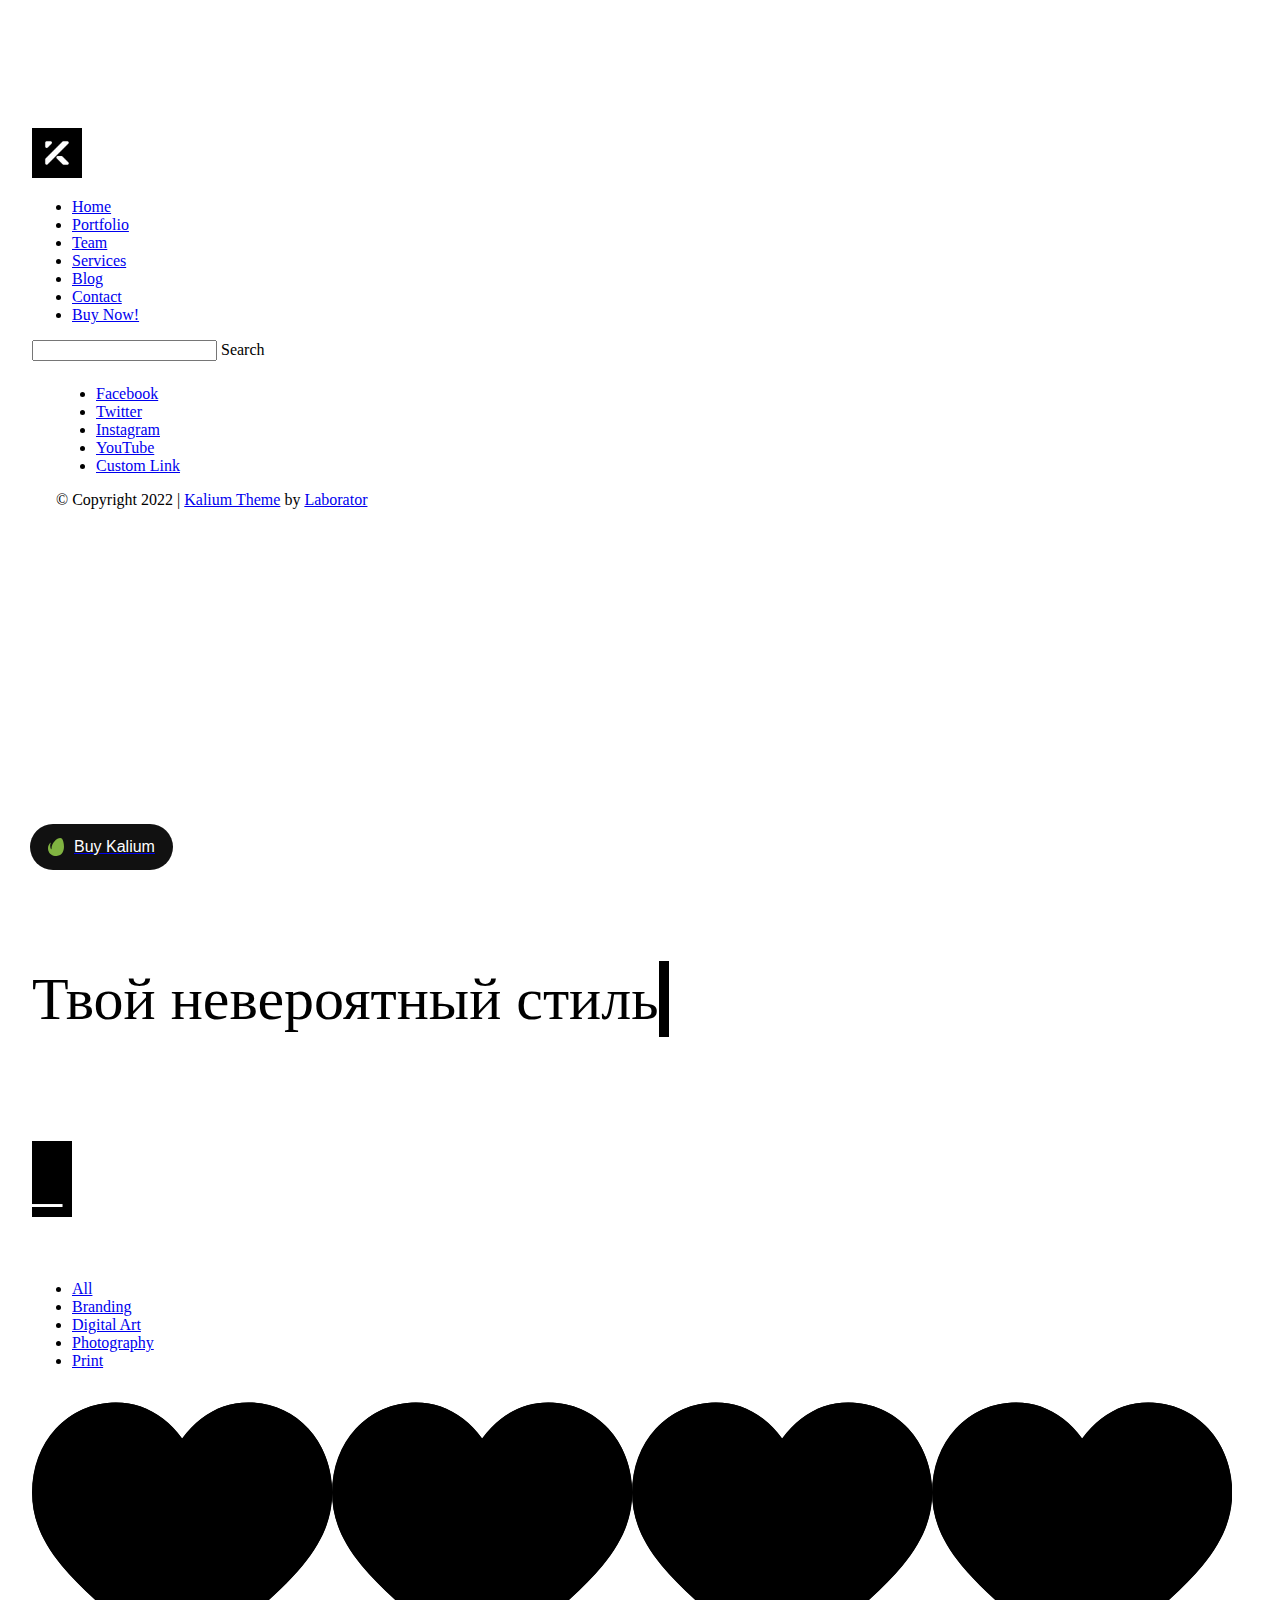
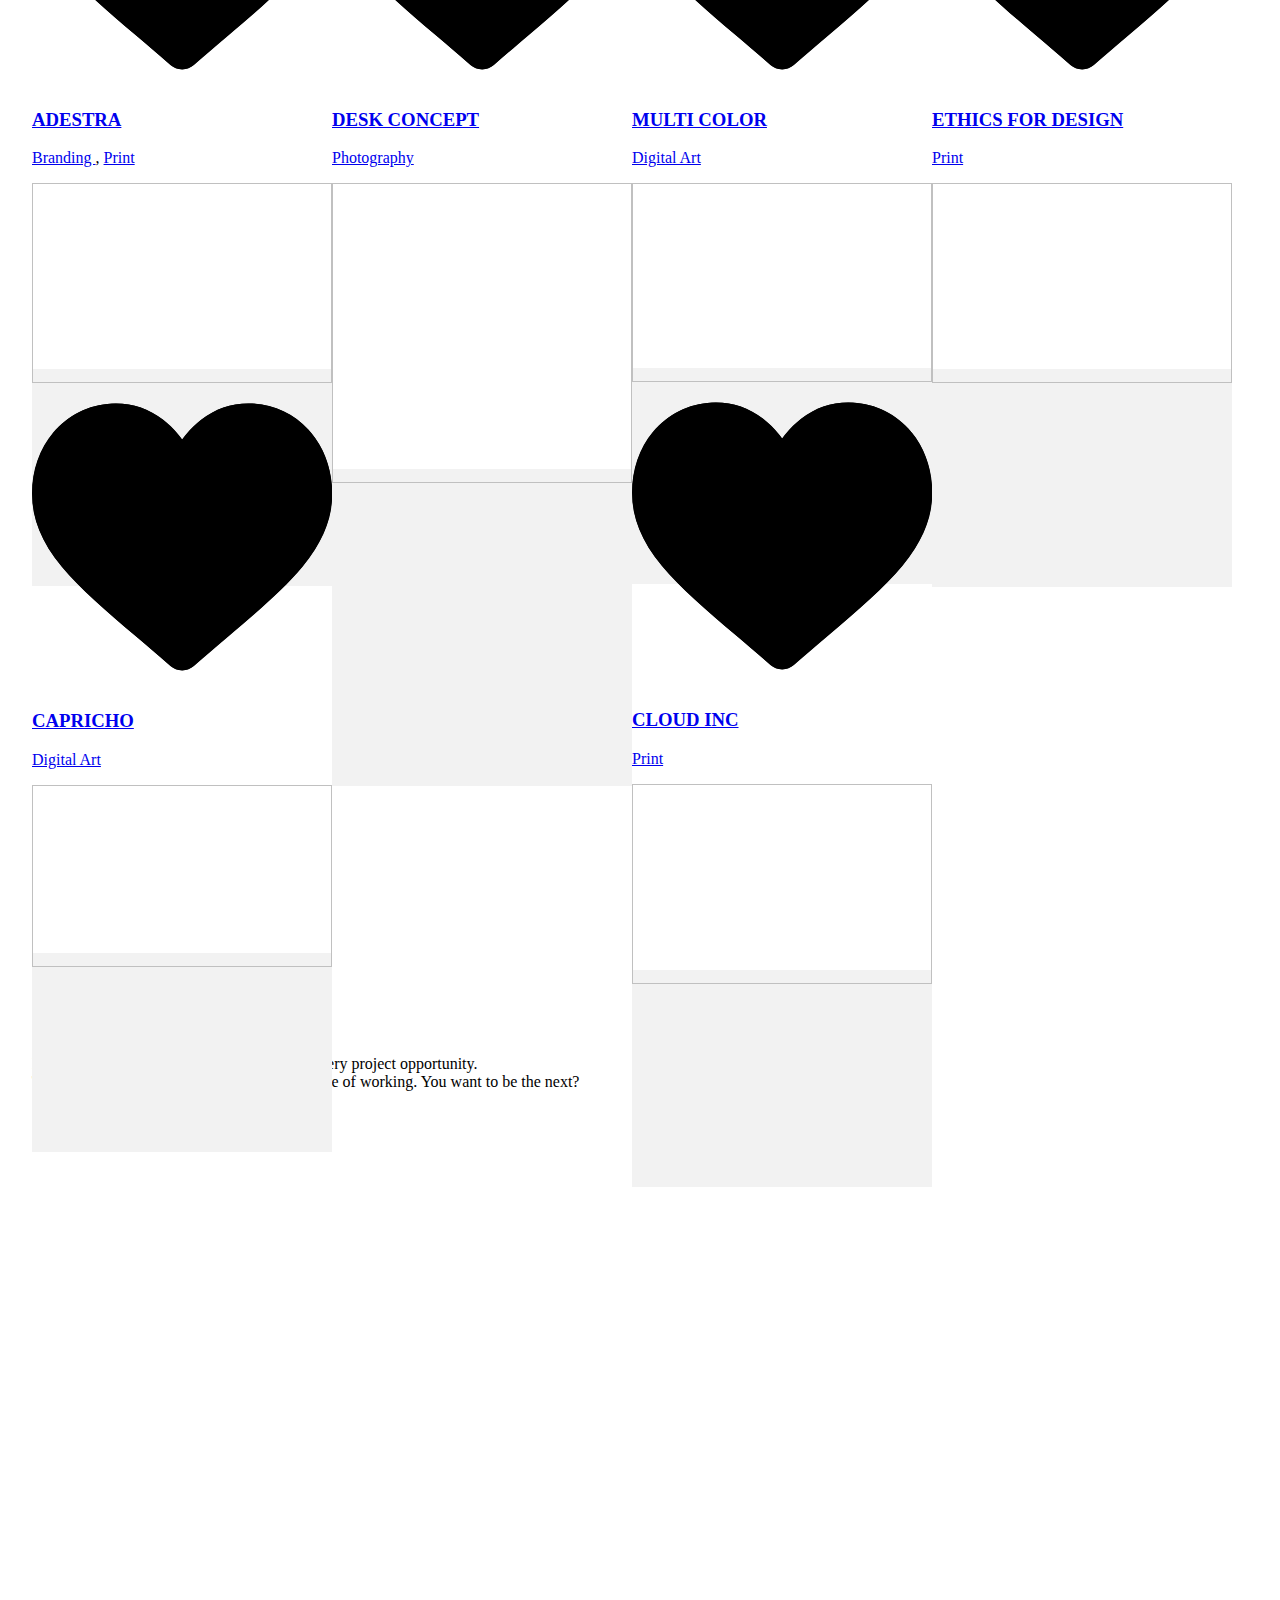
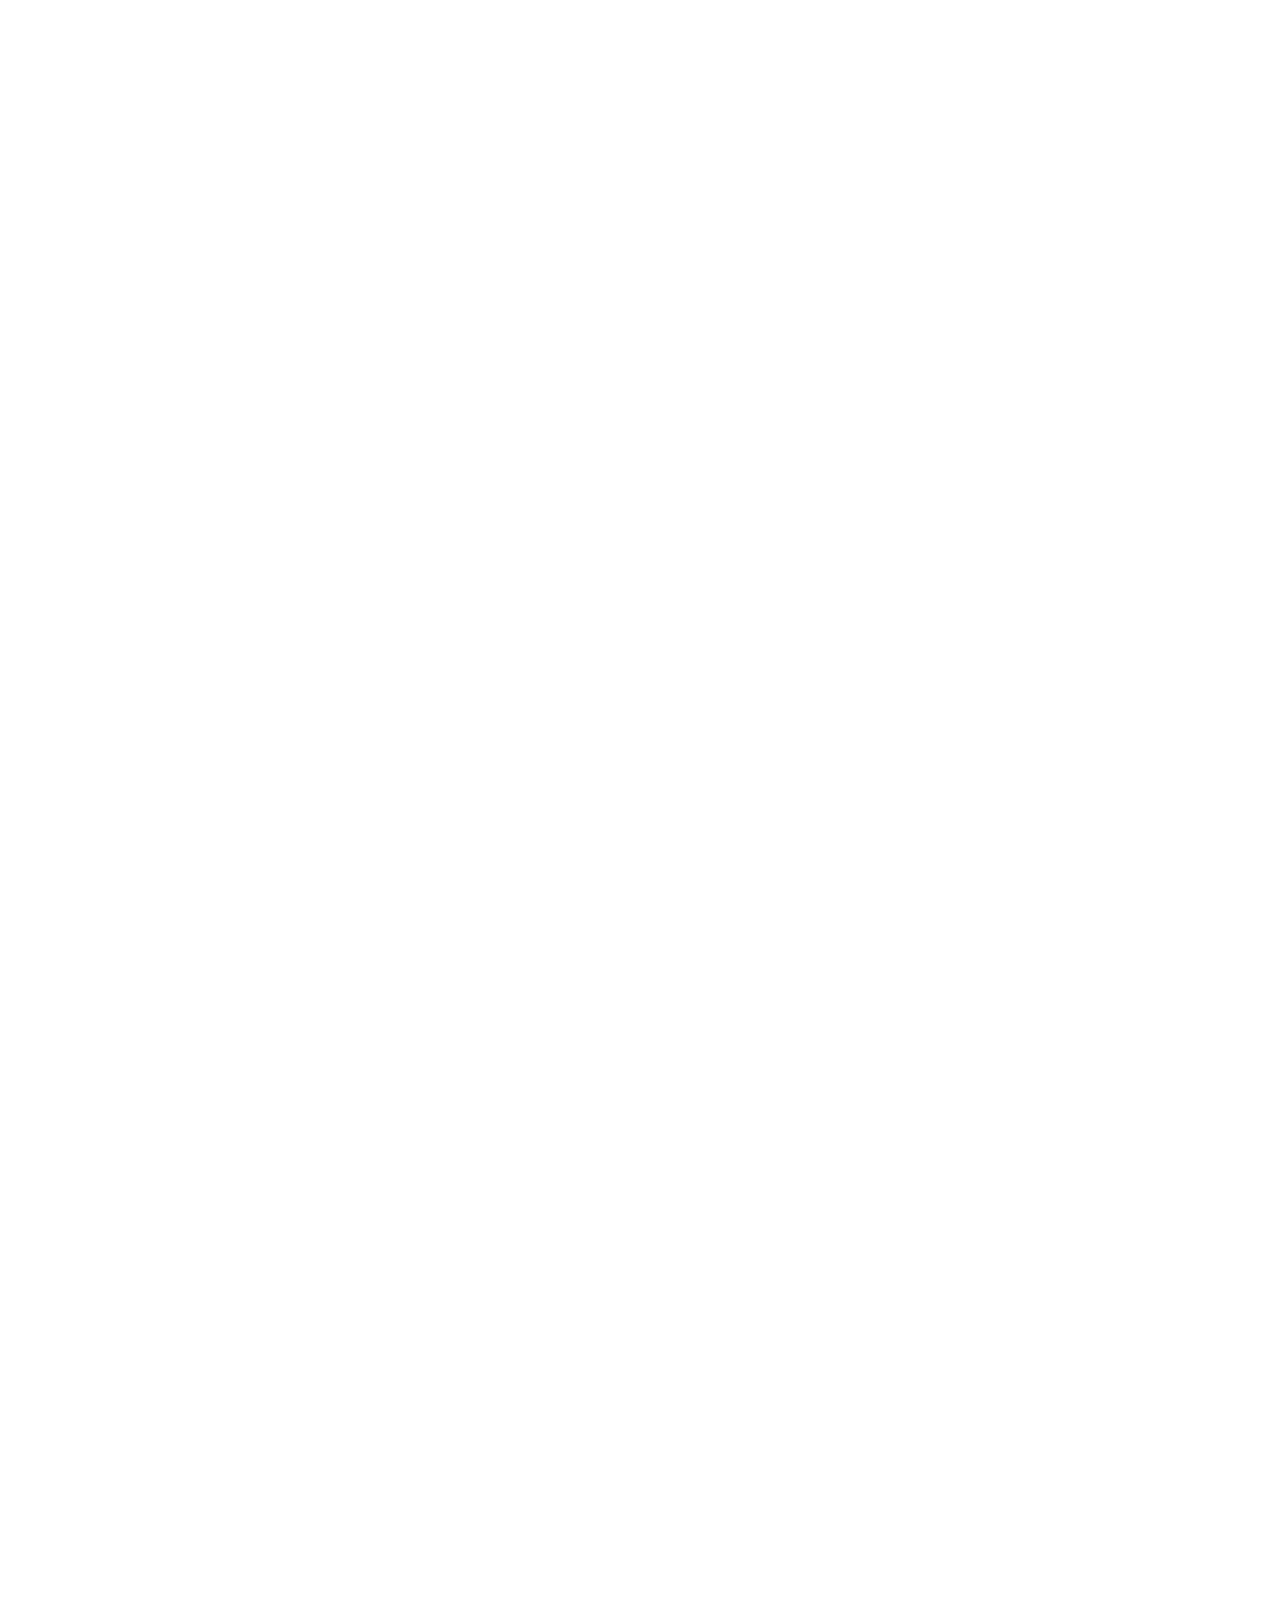
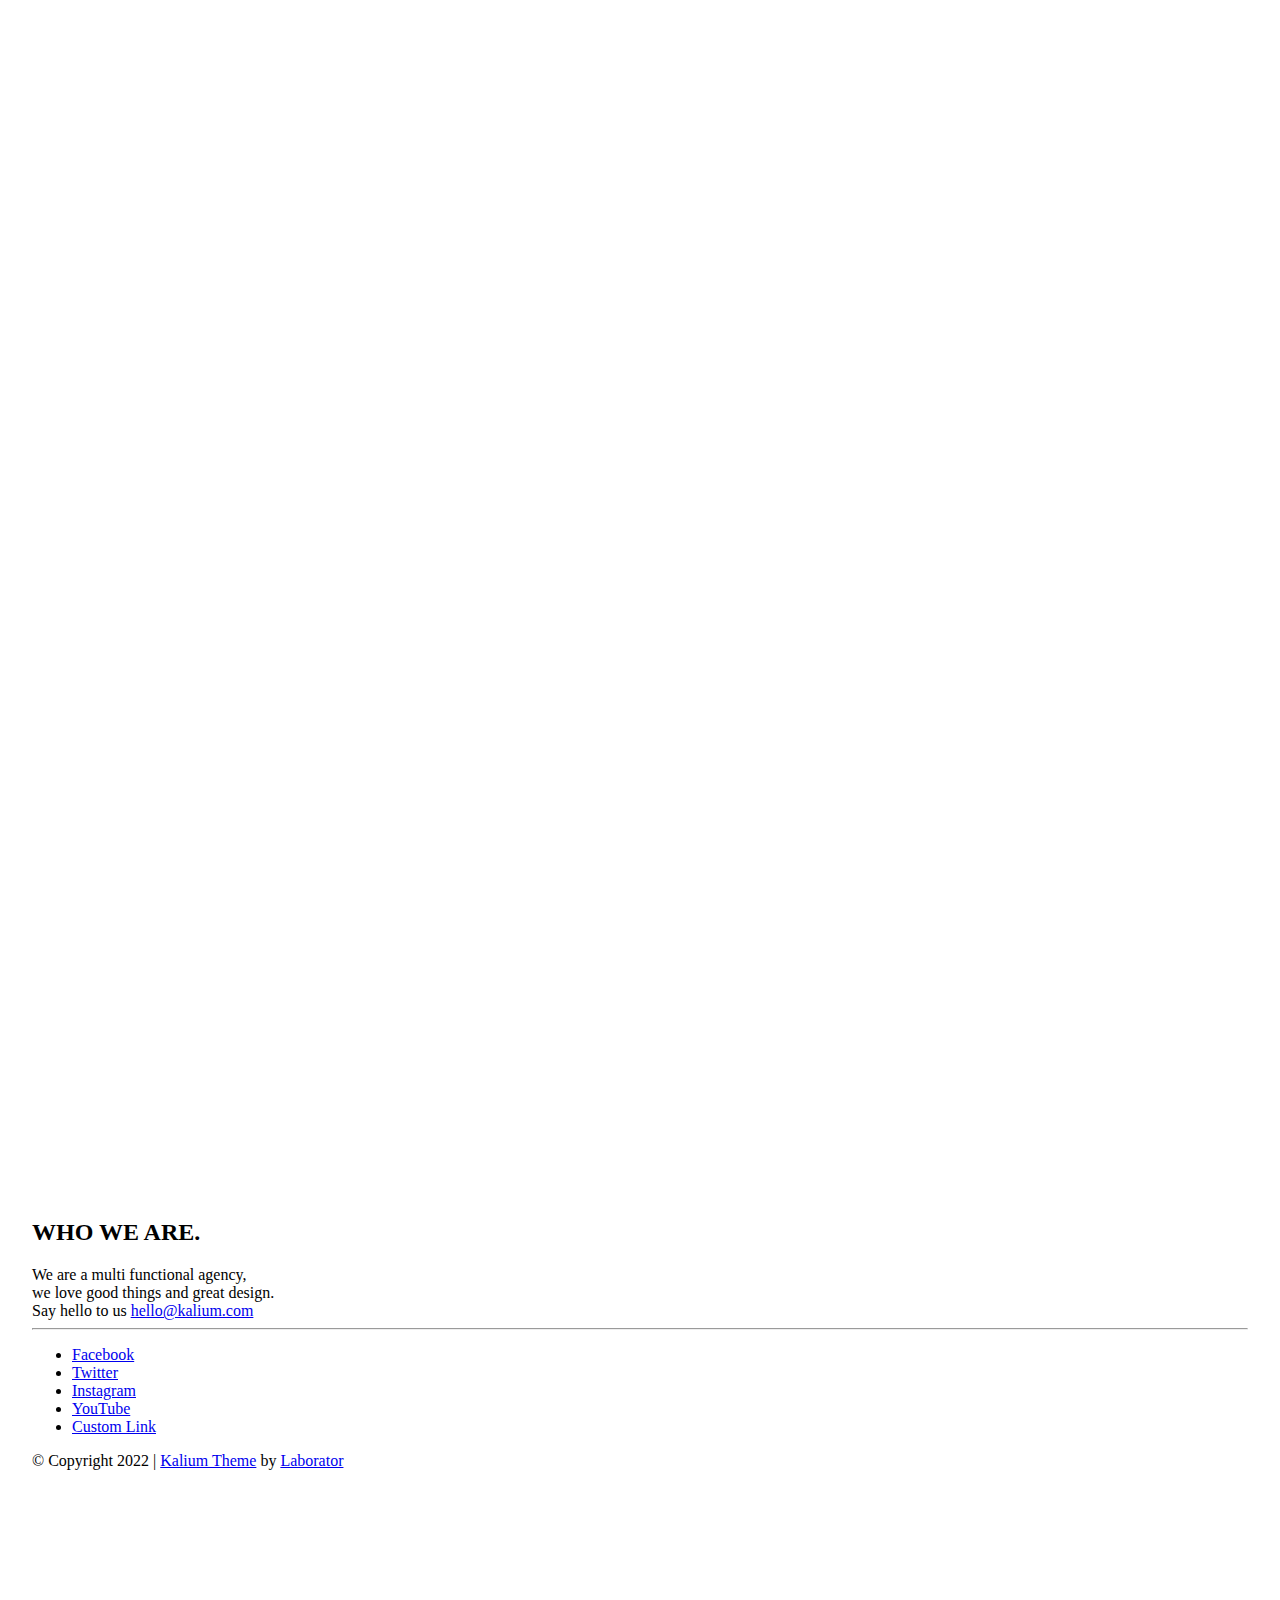
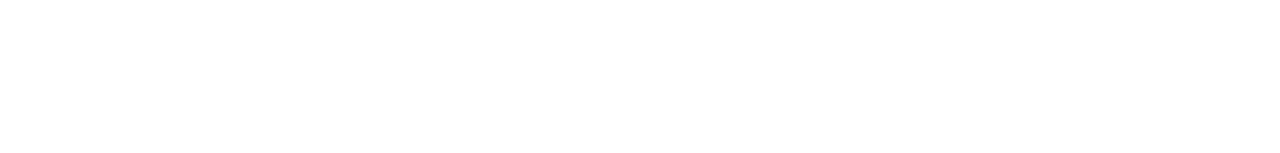
==== agency.html @ 149fb76b "Add files via upload" ====
<!DOCTYPE html>

<html class="no-js" lang="en-US">
<head>
    <meta charset="UTF-8">
    <meta name="viewport" content="width=device-width, initial-scale=1.0">

	<title>Agency &#8211; Kalium WordPress Theme</title>
<link rel="preload" href="https://demo.kaliumtheme.com/agency/wp-content/themes/kalium/assets/vendors/font-awesome/webfonts/fa-regular-400.woff2" as="font" type="font/woff2" crossorigin>
<link rel="preload" href="https://demo.kaliumtheme.com/agency/wp-content/themes/kalium/assets/vendors/font-awesome/webfonts/fa-solid-900.woff2" as="font" type="font/woff2" crossorigin>
<link rel="preload" href="https://demo.kaliumtheme.com/agency/wp-content/themes/kalium/assets/vendors/font-awesome/webfonts/fa-brands-400.woff2" as="font" type="font/woff2" crossorigin>
<meta name="robots" content="max-image-preview:large">
<link rel="dns-prefetch" href="//s.w.org">
<script async src="https://www.googletagmanager.com/gtag/js?id=UA-141030632-1"></script>
<script>window.dataLayer = window.dataLayer || [];function gtag(){dataLayer.push(arguments);}
gtag('js', new Date());
gtag('config', 'UA-141030632-1', {"groups":"laborator_analytics","link_attribution":true,"linker":{"accept_incoming":true,"domains":["laborator.co","kaliumtheme.com","oxygentheme.com","neontheme.com","themeforest.net","laborator.ticksy.com"]}});
gtag('config', 'AW-991533214');</script>    <meta property="og:type" content="article">
    <meta property="og:title" content="Home">
    <meta property="og:url" content="https://demo.kaliumtheme.com/agency/">
    <meta property="og:site_name" content="Agency">

	
	<style id="global-styles-inline-css">
body{--wp--preset--color--black: #000000;--wp--preset--color--cyan-bluish-gray: #abb8c3;--wp--preset--color--white: #ffffff;--wp--preset--color--pale-pink: #f78da7;--wp--preset--color--vivid-red: #cf2e2e;--wp--preset--color--luminous-vivid-orange: #ff6900;--wp--preset--color--luminous-vivid-amber: #fcb900;--wp--preset--color--light-green-cyan: #7bdcb5;--wp--preset--color--vivid-green-cyan: #00d084;--wp--preset--color--pale-cyan-blue: #8ed1fc;--wp--preset--color--vivid-cyan-blue: #0693e3;--wp--preset--color--vivid-purple: #9b51e0;--wp--preset--gradient--vivid-cyan-blue-to-vivid-purple: linear-gradient(135deg,rgba(6,147,227,1) 0%,rgb(155,81,224) 100%);--wp--preset--gradient--light-green-cyan-to-vivid-green-cyan: linear-gradient(135deg,rgb(122,220,180) 0%,rgb(0,208,130) 100%);--wp--preset--gradient--luminous-vivid-amber-to-luminous-vivid-orange: linear-gradient(135deg,rgba(252,185,0,1) 0%,rgba(255,105,0,1) 100%);--wp--preset--gradient--luminous-vivid-orange-to-vivid-red: linear-gradient(135deg,rgba(255,105,0,1) 0%,rgb(207,46,46) 100%);--wp--preset--gradient--very-light-gray-to-cyan-bluish-gray: linear-gradient(135deg,rgb(238,238,238) 0%,rgb(169,184,195) 100%);--wp--preset--gradient--cool-to-warm-spectrum: linear-gradient(135deg,rgb(74,234,220) 0%,rgb(151,120,209) 20%,rgb(207,42,186) 40%,rgb(238,44,130) 60%,rgb(251,105,98) 80%,rgb(254,248,76) 100%);--wp--preset--gradient--blush-light-purple: linear-gradient(135deg,rgb(255,206,236) 0%,rgb(152,150,240) 100%);--wp--preset--gradient--blush-bordeaux: linear-gradient(135deg,rgb(254,205,165) 0%,rgb(254,45,45) 50%,rgb(107,0,62) 100%);--wp--preset--gradient--luminous-dusk: linear-gradient(135deg,rgb(255,203,112) 0%,rgb(199,81,192) 50%,rgb(65,88,208) 100%);--wp--preset--gradient--pale-ocean: linear-gradient(135deg,rgb(255,245,203) 0%,rgb(182,227,212) 50%,rgb(51,167,181) 100%);--wp--preset--gradient--electric-grass: linear-gradient(135deg,rgb(202,248,128) 0%,rgb(113,206,126) 100%);--wp--preset--gradient--midnight: linear-gradient(135deg,rgb(2,3,129) 0%,rgb(40,116,252) 100%);--wp--preset--duotone--dark-grayscale: url('agency.html#wp-duotone-dark-grayscale');--wp--preset--duotone--grayscale: url('agency.html#wp-duotone-grayscale');--wp--preset--duotone--purple-yellow: url('agency.html#wp-duotone-purple-yellow');--wp--preset--duotone--blue-red: url('agency.html#wp-duotone-blue-red');--wp--preset--duotone--midnight: url('agency.html#wp-duotone-midnight');--wp--preset--duotone--magenta-yellow: url('agency.html#wp-duotone-magenta-yellow');--wp--preset--duotone--purple-green: url('agency.html#wp-duotone-purple-green');--wp--preset--duotone--blue-orange: url('agency.html#wp-duotone-blue-orange');--wp--preset--font-size--small: 13px;--wp--preset--font-size--medium: 20px;--wp--preset--font-size--large: 36px;--wp--preset--font-size--x-large: 42px;}.has-black-color{color: var(--wp--preset--color--black) !important;}.has-cyan-bluish-gray-color{color: var(--wp--preset--color--cyan-bluish-gray) !important;}.has-white-color{color: var(--wp--preset--color--white) !important;}.has-pale-pink-color{color: var(--wp--preset--color--pale-pink) !important;}.has-vivid-red-color{color: var(--wp--preset--color--vivid-red) !important;}.has-luminous-vivid-orange-color{color: var(--wp--preset--color--luminous-vivid-orange) !important;}.has-luminous-vivid-amber-color{color: var(--wp--preset--color--luminous-vivid-amber) !important;}.has-light-green-cyan-color{color: var(--wp--preset--color--light-green-cyan) !important;}.has-vivid-green-cyan-color{color: var(--wp--preset--color--vivid-green-cyan) !important;}.has-pale-cyan-blue-color{color: var(--wp--preset--color--pale-cyan-blue) !important;}.has-vivid-cyan-blue-color{color: var(--wp--preset--color--vivid-cyan-blue) !important;}.has-vivid-purple-color{color: var(--wp--preset--color--vivid-purple) !important;}.has-black-background-color{background-color: var(--wp--preset--color--black) !important;}.has-cyan-bluish-gray-background-color{background-color: var(--wp--preset--color--cyan-bluish-gray) !important;}.has-white-background-color{background-color: var(--wp--preset--color--white) !important;}.has-pale-pink-background-color{background-color: var(--wp--preset--color--pale-pink) !important;}.has-vivid-red-background-color{background-color: var(--wp--preset--color--vivid-red) !important;}.has-luminous-vivid-orange-background-color{background-color: var(--wp--preset--color--luminous-vivid-orange) !important;}.has-luminous-vivid-amber-background-color{background-color: var(--wp--preset--color--luminous-vivid-amber) !important;}.has-light-green-cyan-background-color{background-color: var(--wp--preset--color--light-green-cyan) !important;}.has-vivid-green-cyan-background-color{background-color: var(--wp--preset--color--vivid-green-cyan) !important;}.has-pale-cyan-blue-background-color{background-color: var(--wp--preset--color--pale-cyan-blue) !important;}.has-vivid-cyan-blue-background-color{background-color: var(--wp--preset--color--vivid-cyan-blue) !important;}.has-vivid-purple-background-color{background-color: var(--wp--preset--color--vivid-purple) !important;}.has-black-border-color{border-color: var(--wp--preset--color--black) !important;}.has-cyan-bluish-gray-border-color{border-color: var(--wp--preset--color--cyan-bluish-gray) !important;}.has-white-border-color{border-color: var(--wp--preset--color--white) !important;}.has-pale-pink-border-color{border-color: var(--wp--preset--color--pale-pink) !important;}.has-vivid-red-border-color{border-color: var(--wp--preset--color--vivid-red) !important;}.has-luminous-vivid-orange-border-color{border-color: var(--wp--preset--color--luminous-vivid-orange) !important;}.has-luminous-vivid-amber-border-color{border-color: var(--wp--preset--color--luminous-vivid-amber) !important;}.has-light-green-cyan-border-color{border-color: var(--wp--preset--color--light-green-cyan) !important;}.has-vivid-green-cyan-border-color{border-color: var(--wp--preset--color--vivid-green-cyan) !important;}.has-pale-cyan-blue-border-color{border-color: var(--wp--preset--color--pale-cyan-blue) !important;}.has-vivid-cyan-blue-border-color{border-color: var(--wp--preset--color--vivid-cyan-blue) !important;}.has-vivid-purple-border-color{border-color: var(--wp--preset--color--vivid-purple) !important;}.has-vivid-cyan-blue-to-vivid-purple-gradient-background{background: var(--wp--preset--gradient--vivid-cyan-blue-to-vivid-purple) !important;}.has-light-green-cyan-to-vivid-green-cyan-gradient-background{background: var(--wp--preset--gradient--light-green-cyan-to-vivid-green-cyan) !important;}.has-luminous-vivid-amber-to-luminous-vivid-orange-gradient-background{background: var(--wp--preset--gradient--luminous-vivid-amber-to-luminous-vivid-orange) !important;}.has-luminous-vivid-orange-to-vivid-red-gradient-background{background: var(--wp--preset--gradient--luminous-vivid-orange-to-vivid-red) !important;}.has-very-light-gray-to-cyan-bluish-gray-gradient-background{background: var(--wp--preset--gradient--very-light-gray-to-cyan-bluish-gray) !important;}.has-cool-to-warm-spectrum-gradient-background{background: var(--wp--preset--gradient--cool-to-warm-spectrum) !important;}.has-blush-light-purple-gradient-background{background: var(--wp--preset--gradient--blush-light-purple) !important;}.has-blush-bordeaux-gradient-background{background: var(--wp--preset--gradient--blush-bordeaux) !important;}.has-luminous-dusk-gradient-background{background: var(--wp--preset--gradient--luminous-dusk) !important;}.has-pale-ocean-gradient-background{background: var(--wp--preset--gradient--pale-ocean) !important;}.has-electric-grass-gradient-background{background: var(--wp--preset--gradient--electric-grass) !important;}.has-midnight-gradient-background{background: var(--wp--preset--gradient--midnight) !important;}.has-small-font-size{font-size: var(--wp--preset--font-size--small) !important;}.has-medium-font-size{font-size: var(--wp--preset--font-size--medium) !important;}.has-large-font-size{font-size: var(--wp--preset--font-size--large) !important;}.has-x-large-font-size{font-size: var(--wp--preset--font-size--x-large) !important;}
</style>
<link rel="stylesheet" id="js_composer_front-css" href="css/js_composer.min.css" media="all">
<link rel="stylesheet" id="kalium-bootstrap-css-css" href="css/bootstrap.min.css" media="all">
<link rel="stylesheet" id="kalium-theme-base-css-css" href="css/base.min.css" media="all">
<link rel="stylesheet" id="kalium-theme-style-new-css-css" href="css/style.min.css" media="all">
<link rel="stylesheet" id="kalium-theme-other-css-css" href="css/other.min.css" media="all">
<link rel="stylesheet" id="kalium-theme-portfolio-css-css" href="css/portfolio.min.css" media="all">
<link rel="stylesheet" id="custom-skin-css" href="css/custom-skin.css" media="all">
    <script type="text/javascript">
		var ajaxurl = ajaxurl || 'https://demo.kaliumtheme.com/agency/wp-admin/admin-ajax.php';
		    </script>
	<style data-hosted-font>@font-face {
	font-family: "Inconsolata";
	font-style: normal;
	font-weight: normal;
	font-display: swap;
	src: url('fonts/inconsolata-v21-latin-regular.woff2') format('woff2');
}</style><style data-hosted-font>@font-face {
	font-family: "Unica One";
	font-style: normal;
	font-weight: normal;
	font-display: swap;
	src: url('fonts/unica-one-v8-latin-regular.woff2') format('woff2');
}</style>
<style data-custom-selectors>.wpb_wrapper .auto-type-element{font-size:60px}@media screen and (max-width:768px){.wpb_wrapper .auto-type-element{font-size:30px}}</style>
<style data-custom-selectors>h1, .h1, .page-heading h1, h2, .h2, .page-heading h2, h3, .h3, .page-heading h3, h4, .h4, .page-heading h4, h5, .h5, .page-heading h5, h6, .h6, .page-heading h6{text-transform:uppercase}.button{text-transform:uppercase}.blog-posts .post-item .post-details .post-title{text-transform:uppercase;font-size:28px}.post-navigation--label strong{text-transform:uppercase}.single-post .post .post-share-networks .share-title{text-transform:uppercase}</style><script type="text/javascript" src="js/jquery.min.js" id="jquery-core-js"></script>
<script type="text/javascript" src="js/jquery-migrate.min.js" id="jquery-migrate-js"></script>

<link rel="canonical" href="https://demo.kaliumtheme.com/agency/">
<link rel="shortlink" href="https://demo.kaliumtheme.com/agency/">
<style id="theme-custom-css">.wpb_wrapper .auto-type-element {line-height: 90px;}.wpb_wrapper .auto-type-element span.block {background: #000;color: #fff;padding: 5px 10px;}@media screen and (max-width: 768px) {.wpb_wrapper .auto-type-element {    line-height: normal;}.wpb_wrapper .auto-type-element span.block {padding: 0px 8px;}}.post-comment-form {background: #fff;}.single-post .post-comments:before {border-color: #f2f2f2 transparent transparent transparent;}.contact-form input, .contact-form textarea {    border-bottom-color: #dadada;}.contact-form textarea {    background-image: linear-gradient(#dadada 1px, transparent 1px);}.portfolio-holder .thumb {position: initial;}.portfolio-holder .thumb .hover-state .info p a:hover {color: #222;}.single-portfolio-holder .social .likes {background: #fff;}.widget.widget_product_search .search-bar input[name="s"], .widget.widget_search .search-bar input[name="s"] {background: #EEE;}.blog-posts .post-item .post-details .post-title a:after {display: none;}@media only screen and (max-width: 768px) {    .no-margin-desktop .vc_column-inner {        padding-left: 15px !important;        padding-right: 15px !important;    }}.example { color: red !important;}</style><meta name="theme-color" content="#f2f2f2">		            <link rel="shortcut icon" href="images/favicon.png">
						<script>var mobile_menu_breakpoint = 768;</script><style data-appended-custom-css="true">@media screen and (min-width:769px) { .mobile-menu-wrapper,.mobile-menu-overlay,.header-block__item--mobile-menu-toggle {display: none;} }</style><style data-appended-custom-css="true">@media screen and (max-width:768px) { .header-block__item--standard-menu-container {display: none;} }</style><style>.recentcomments a{display:inline !important;padding:0 !important;margin:0 !important;}</style><style type="text/css" data-type="vc_shortcodes-custom-css">.vc_custom_1488374733658{padding-top: 40px !important;padding-bottom: 40px !important;}</style><noscript><style> .wpb_animate_when_almost_visible { opacity: 1; }</style></noscript></head>
<body class="home page-template-default page page-id-3379 has-page-borders has-fixed-footer wpb-js-composer js-comp-ver-6.9.0 vc_responsive">

<svg xmlns="http://www.w3.org/2000/svg" viewBox="0 0 0 0" width="0" height="0" focusable="false" role="none" style="visibility: hidden; position: absolute; left: -9999px; overflow: hidden;"><defs><filter id="wp-duotone-dark-grayscale"><fecolormatrix color-interpolation-filters="sRGB" type="matrix" values=" .299 .587 .114 0 0 .299 .587 .114 0 0 .299 .587 .114 0 0 .299 .587 .114 0 0 "/><fecomponenttransfer color-interpolation-filters="sRGB"><fefuncr type="table" tableValues="0 0.49803921568627"/><fefuncg type="table" tableValues="0 0.49803921568627"/><fefuncb type="table" tableValues="0 0.49803921568627"/><fefunca type="table" tableValues="1 1"/></fecomponenttransfer><fecomposite in2="SourceGraphic" operator="in"/></filter></defs></svg><svg xmlns="http://www.w3.org/2000/svg" viewBox="0 0 0 0" width="0" height="0" focusable="false" role="none" style="visibility: hidden; position: absolute; left: -9999px; overflow: hidden;"><defs><filter id="wp-duotone-grayscale"><fecolormatrix color-interpolation-filters="sRGB" type="matrix" values=" .299 .587 .114 0 0 .299 .587 .114 0 0 .299 .587 .114 0 0 .299 .587 .114 0 0 "/><fecomponenttransfer color-interpolation-filters="sRGB"><fefuncr type="table" tableValues="0 1"/><fefuncg type="table" tableValues="0 1"/><fefuncb type="table" tableValues="0 1"/><fefunca type="table" tableValues="1 1"/></fecomponenttransfer><fecomposite in2="SourceGraphic" operator="in"/></filter></defs></svg><svg xmlns="http://www.w3.org/2000/svg" viewBox="0 0 0 0" width="0" height="0" focusable="false" role="none" style="visibility: hidden; position: absolute; left: -9999px; overflow: hidden;"><defs><filter id="wp-duotone-purple-yellow"><fecolormatrix color-interpolation-filters="sRGB" type="matrix" values=" .299 .587 .114 0 0 .299 .587 .114 0 0 .299 .587 .114 0 0 .299 .587 .114 0 0 "/><fecomponenttransfer color-interpolation-filters="sRGB"><fefuncr type="table" tableValues="0.54901960784314 0.98823529411765"/><fefuncg type="table" tableValues="0 1"/><fefuncb type="table" tableValues="0.71764705882353 0.25490196078431"/><fefunca type="table" tableValues="1 1"/></fecomponenttransfer><fecomposite in2="SourceGraphic" operator="in"/></filter></defs></svg><svg xmlns="http://www.w3.org/2000/svg" viewBox="0 0 0 0" width="0" height="0" focusable="false" role="none" style="visibility: hidden; position: absolute; left: -9999px; overflow: hidden;"><defs><filter id="wp-duotone-blue-red"><fecolormatrix color-interpolation-filters="sRGB" type="matrix" values=" .299 .587 .114 0 0 .299 .587 .114 0 0 .299 .587 .114 0 0 .299 .587 .114 0 0 "/><fecomponenttransfer color-interpolation-filters="sRGB"><fefuncr type="table" tableValues="0 1"/><fefuncg type="table" tableValues="0 0.27843137254902"/><fefuncb type="table" tableValues="0.5921568627451 0.27843137254902"/><fefunca type="table" tableValues="1 1"/></fecomponenttransfer><fecomposite in2="SourceGraphic" operator="in"/></filter></defs></svg><svg xmlns="http://www.w3.org/2000/svg" viewBox="0 0 0 0" width="0" height="0" focusable="false" role="none" style="visibility: hidden; position: absolute; left: -9999px; overflow: hidden;"><defs><filter id="wp-duotone-midnight"><fecolormatrix color-interpolation-filters="sRGB" type="matrix" values=" .299 .587 .114 0 0 .299 .587 .114 0 0 .299 .587 .114 0 0 .299 .587 .114 0 0 "/><fecomponenttransfer color-interpolation-filters="sRGB"><fefuncr type="table" tableValues="0 0"/><fefuncg type="table" tableValues="0 0.64705882352941"/><fefuncb type="table" tableValues="0 1"/><fefunca type="table" tableValues="1 1"/></fecomponenttransfer><fecomposite in2="SourceGraphic" operator="in"/></filter></defs></svg><svg xmlns="http://www.w3.org/2000/svg" viewBox="0 0 0 0" width="0" height="0" focusable="false" role="none" style="visibility: hidden; position: absolute; left: -9999px; overflow: hidden;"><defs><filter id="wp-duotone-magenta-yellow"><fecolormatrix color-interpolation-filters="sRGB" type="matrix" values=" .299 .587 .114 0 0 .299 .587 .114 0 0 .299 .587 .114 0 0 .299 .587 .114 0 0 "/><fecomponenttransfer color-interpolation-filters="sRGB"><fefuncr type="table" tableValues="0.78039215686275 1"/><fefuncg type="table" tableValues="0 0.94901960784314"/><fefuncb type="table" tableValues="0.35294117647059 0.47058823529412"/><fefunca type="table" tableValues="1 1"/></fecomponenttransfer><fecomposite in2="SourceGraphic" operator="in"/></filter></defs></svg><svg xmlns="http://www.w3.org/2000/svg" viewBox="0 0 0 0" width="0" height="0" focusable="false" role="none" style="visibility: hidden; position: absolute; left: -9999px; overflow: hidden;"><defs><filter id="wp-duotone-purple-green"><fecolormatrix color-interpolation-filters="sRGB" type="matrix" values=" .299 .587 .114 0 0 .299 .587 .114 0 0 .299 .587 .114 0 0 .299 .587 .114 0 0 "/><fecomponenttransfer color-interpolation-filters="sRGB"><fefuncr type="table" tableValues="0.65098039215686 0.40392156862745"/><fefuncg type="table" tableValues="0 1"/><fefuncb type="table" tableValues="0.44705882352941 0.4"/><fefunca type="table" tableValues="1 1"/></fecomponenttransfer><fecomposite in2="SourceGraphic" operator="in"/></filter></defs></svg><svg xmlns="http://www.w3.org/2000/svg" viewBox="0 0 0 0" width="0" height="0" focusable="false" role="none" style="visibility: hidden; position: absolute; left: -9999px; overflow: hidden;"><defs><filter id="wp-duotone-blue-orange"><fecolormatrix color-interpolation-filters="sRGB" type="matrix" values=" .299 .587 .114 0 0 .299 .587 .114 0 0 .299 .587 .114 0 0 .299 .587 .114 0 0 "/><fecomponenttransfer color-interpolation-filters="sRGB"><fefuncr type="table" tableValues="0.098039215686275 1"/><fefuncg type="table" tableValues="0 0.66274509803922"/><fefuncb type="table" tableValues="0.84705882352941 0.41960784313725"/><fefunca type="table" tableValues="1 1"/></fecomponenttransfer><fecomposite in2="SourceGraphic" operator="in"/></filter></defs></svg><style data-appended-custom-css="true">.page-border > .top-border, .page-border > .right-border, .page-border > .bottom-border, .page-border > .left-border {padding: 12px; background: #ffffff !important;}</style><style data-appended-custom-css="true">@media screen and (min-width: 768px) { body > .wrapper, .top-menu-container, .portfolio-description-container, .single-portfolio-holder .portfolio-navigation, .portfolio-slider-nav, .site-footer, .woocommerce-demo-store .woocommerce-store-notice, .fullscreen-menu-footer {margin: 24px;} }</style><style data-appended-custom-css="true">@media screen and (min-width: 992px) { .site-footer.fixed-footer {left: 24px; right: 24px;} }</style><style data-appended-custom-css="true">.main-header.fullwidth-header, demo_store, .nivo-lightbox-theme-default .nivo-lightbox-close {margin-left: 24px; margin-right: 24px;}</style><style data-appended-custom-css="true">.nivo-lightbox-theme-default .nivo-lightbox-close {margin-top: 24px; margin-top: 24px;}</style><style data-appended-custom-css="true">body {height: calc(100% - 48px); min-height: calc(100% - 48px);}</style><style data-appended-custom-css="true">.has-page-borders.has-fixed-footer .wrapper {min-height: calc(100vh - 48px);}</style><div class="page-border" data-wow-duration="0.7s" data-wow-delay="0.2s">
	<div class="top-border wow fadeInDown"></div>
	<div class="right-border wow fadeInRight"></div>
	<div class="bottom-border wow fadeInUp"></div>
	<div class="left-border wow fadeInLeft"></div>
</div>
<div class="mobile-menu-wrapper mobile-menu-fullscreen">

    <div class="mobile-menu-container">

		<ul id="menu-main-menu" class="menu"><li id="menu-item-3739" class="menu-item menu-item-type-post_type menu-item-object-page menu-item-home current-menu-item page_item page-item-3379 current_page_item menu-item-3739"><a href="https://demo.kaliumtheme.com/agency/" aria-current="page">Home</a></li>
<li id="menu-item-3285" class="menu-item menu-item-type-post_type menu-item-object-page menu-item-3285"><a href="https://demo.kaliumtheme.com/agency/portfolio/">Portfolio</a></li>
<li id="menu-item-2336" class="menu-item menu-item-type-post_type menu-item-object-page menu-item-2336"><a href="https://demo.kaliumtheme.com/agency/team/">Team</a></li>
<li id="menu-item-3331" class="menu-item menu-item-type-post_type menu-item-object-page menu-item-3331"><a href="https://demo.kaliumtheme.com/agency/services-2/">Services</a></li>
<li id="menu-item-3329" class="menu-item menu-item-type-post_type menu-item-object-page menu-item-3329"><a href="https://demo.kaliumtheme.com/agency/blog/">Blog</a></li>
<li id="menu-item-2332" class="menu-item menu-item-type-post_type menu-item-object-page menu-item-2332"><a href="https://demo.kaliumtheme.com/agency/contact/">Contact</a></li>
<li id="menu-item-3494" class="menu-item menu-item-type-custom menu-item-object-custom menu-item-3494"><a target="_blank" rel="noopener" href="https://1.envato.market/KYm9a">Buy Now!</a></li>
</ul>
		            <form role="search" method="get" class="search-form" action="https://demo.kaliumtheme.com/agency/">
                <input type="search" class="search-field" placeholder="Search site..." value name="s" id="search_mobile_inp">

                <label for="search_mobile_inp">
                    <i class="fa fa-search"></i>
                </label>

                <input type="submit" class="search-submit" value="Go">
            </form>
		
		            <a href="#" class="mobile-menu-close-link toggle-bars exit menu-skin-light">
				        <span class="toggle-bars__column">
            <span class="toggle-bars__bar-lines">
                <span class="toggle-bars__bar-line toggle-bars__bar-line--top"></span>
                <span class="toggle-bars__bar-line toggle-bars__bar-line--middle"></span>
                <span class="toggle-bars__bar-line toggle-bars__bar-line--bottom"></span>
            </span>
        </span>
		            </a>
		
		
    </div>

</div>

<div class="mobile-menu-overlay"></div>
<div class="wrapper" id="main-wrapper">

	    <header class="site-header main-header menu-type-full-bg-menu is-sticky">

		<div class="header-block">

	
	<div class="header-block__row-container container">

		<div class="header-block__row header-block__row--main">
			        <div class="header-block__column header-block__logo header-block--auto-grow">
			<style data-appended-custom-css="true">.logo-image {width:50px;height:50px;}</style>    <a href="https://demo.kaliumtheme.com/agency" class="header-logo logo-image">
		            <img src="images/Kalium-Theme-Icon.png" class="main-logo" width="50" height="50" alt="Kalium">
		    </a>
        </div>
		        <div class="header-block__column header-block--content-right header-block--align-right">

            <div class="header-block__items-row">
				<div class="header-block__item header-block__item--type-open-fullscreen-menu"><a href="#" class="toggle-bars menu-skin-dark" aria-label="Toggle navigation" data-action="fullscreen-menu" data-default-skin="menu-skin-dark" data-active-skin="menu-skin-light">        <span class="toggle-bars__column">
            <span class="toggle-bars__bar-lines">
                <span class="toggle-bars__bar-line toggle-bars__bar-line--top"></span>
                <span class="toggle-bars__bar-line toggle-bars__bar-line--middle"></span>
                <span class="toggle-bars__bar-line toggle-bars__bar-line--bottom"></span>
            </span>
        </span>
		</a></div>            </div>

        </div>
				</div>

	</div>

	
</div>
        <div class="fullscreen-menu full-screen-menu menu-open-effect-fade menu-skin-dark menu-aligned-center has-fullmenu-footer translucent-background">
            <div class="fullscreen-menu-navigation">
                <div class="container">
                    <nav>
						<ul id="menu-main-menu-1" class="menu"><li class="menu-item menu-item-type-post_type menu-item-object-page menu-item-home current-menu-item page_item page-item-3379 current_page_item menu-item-3739"><a href="https://demo.kaliumtheme.com/agency/" aria-current="page"><span>Home</span></a></li>
<li class="menu-item menu-item-type-post_type menu-item-object-page menu-item-3285"><a href="https://demo.kaliumtheme.com/agency/portfolio/"><span>Portfolio</span></a></li>
<li class="menu-item menu-item-type-post_type menu-item-object-page menu-item-2336"><a href="https://demo.kaliumtheme.com/agency/team/"><span>Team</span></a></li>
<li class="menu-item menu-item-type-post_type menu-item-object-page menu-item-3331"><a href="https://demo.kaliumtheme.com/agency/services-2/"><span>Services</span></a></li>
<li class="menu-item menu-item-type-post_type menu-item-object-page menu-item-3329"><a href="https://demo.kaliumtheme.com/agency/blog/"><span>Blog</span></a></li>
<li class="menu-item menu-item-type-post_type menu-item-object-page menu-item-2332"><a href="https://demo.kaliumtheme.com/agency/contact/"><span>Contact</span></a></li>
<li class="menu-item menu-item-type-custom menu-item-object-custom menu-item-3494"><a target="_blank" rel="noopener" href="https://1.envato.market/KYm9a"><span>Buy Now!</span></a></li>
</ul>                            <form class="search-form" method="get" action="https://demo.kaliumtheme.com/agency/" enctype="application/x-www-form-urlencoded">
                                <input id="full-bg-search-inp" type="search" class="search-field" value name="s" autocomplete="off">
                                <label for="full-bg-search-inp">
									Search <span><i></i><i></i><i></i></span>                                </label>
                            </form>
						                    </nav>
                </div>
            </div>

			                <div class="fullscreen-menu-footer">
                    <div class="container">
                        <div class="right-part">
							<ul class="social-networks rounded"><li><a href="https://www.facebook.com/laboratorcreative" target="_blank" class="facebook" title="Facebook" aria-label="Facebook" rel="noopener"><i class="fab fa-facebook"></i><span class="name">Facebook</span></a></li><li><a href="https://twitter.com/thelaborator" target="_blank" class="twitter" title="Twitter" aria-label="Twitter" rel="noopener"><i class="fab fa-twitter"></i><span class="name">Twitter</span></a></li><li><a href="https://www.instagram.com/laboratorcreative" target="_blank" class="instagram" title="Instagram" aria-label="Instagram" rel="noopener"><i class="fab fa-instagram"></i><span class="name">Instagram</span></a></li><li><a href="https://www.youtube.com/user/LaboratorCreative/" target="_blank" class="youtube" title="YouTube" aria-label="YouTube" rel="noopener"><i class="fab fa-youtube"></i><span class="name">YouTube</span></a></li><li><a href="https://1.envato.market/KYm9a" target="_blank" class="custom" title="Custom Link" aria-label="Custom Link" rel="noopener"><i class="fas fa-plus"></i><span class="name">Custom Link</span></a></li></ul>                        </div>
                        <div class="left-part">
							© Copyright 2022 | <a href="https://1.envato.market/KYm9a" target="_blank" rel="noopener">Kalium Theme</a> by <a href="https://laborator.co" target="_blank" rel="noopener">Laborator</a>                        </div>
                    </div>
                </div>
			
        </div>
		
    </header>

    <div class="vc-container">
		<div class="vc-row-container container"><div class="vc_row wpb_row vc_row-fluid"><div class="wpb_column vc_column_container vc_col-sm-12"><div class="vc_column-inner vc_custom_1488374733658"><div class="wpb_wrapper"><div class="auto-type-element ">
	Твой невероятный стиль <span class="block"><div class="lab-autotype-text-entry" id="el_62d2c2bdec988"></div></span></div>

<script type="text/javascript">
	jQuery( document ).ready( function( $ ) {
		
		jQuery("#el_62d2c2bdec988").typed({"cursorChar":"_","contentType":"html","loop":false,"loopCount":0,"typeSpeed":100,"backSpeed":50,"startDelay":300,"backDelay":500,"showCursor":true,"strings":["Сейчас","Сейчас","У нас","Каждый день"]});
			} );
</script>
</div></div></div></div></div><div class="vc-row-container container"><div class="vc_row wpb_row vc_row-fluid"><div class="wpb_column vc_column_container vc_col-sm-12"><div class="vc_column-inner"><div class="wpb_wrapper"><div id="portfolio-1-container" class="lab-portfolio-items portfolio-container-and-title portfolio-loop-layout-type-2  container">
	
	<div class="portfolio-title-holder portfolio-title-holder--update-category-descriptions">
	
	    <div class="pt-column pt-filters">
        <div class="product-filter">
            <ul class="portfolio-root-categories">
				                    <li class="portfolio-category-all active">
                        <a href="https://demo.kaliumtheme.com/agency/portfolio/" data-term="*" data-title data-term-description>All</a>
                    </li>
				
				                    <li class="portfolio-category-item portfolio-category-branding">
                        <a href="https://demo.kaliumtheme.com/agency/portfolio-category/branding/" data-term="branding" data-term-description>Branding</a>
                    </li>
				                    <li class="portfolio-category-item portfolio-category-digital-art">
                        <a href="https://demo.kaliumtheme.com/agency/portfolio-category/digital-art/" data-term="digital-art" data-term-description>Digital Art</a>
                    </li>
				                    <li class="portfolio-category-item portfolio-category-photography">
                        <a href="https://demo.kaliumtheme.com/agency/portfolio-category/photography/" data-term="photography" data-term-description>Photography</a>
                    </li>
				                    <li class="portfolio-category-item portfolio-category-print">
                        <a href="https://demo.kaliumtheme.com/agency/portfolio-category/print/" data-term="print" data-term-description>Print</a>
                    </li>
				            </ul>

			        </div>
    </div>
</div>	
	<div class="row">
		
				
		<div id="portfolio-1" class="portfolio-holder portfolio-type-2 sort-by-js is-masonry-layout">
			<div class="portfolio-item portfolio-item-type-5 has-padding w4 post-2124 portfolio type-portfolio status-publish has-post-thumbnail hentry portfolio_category-branding portfolio_category-print" data-portfolio-item-id="2124" data-terms="branding print">

	
	
	
    <div class="item-box-container">
        <div class="item-box ">
            <div class="thumb">
				                    <div class="hover-state padding hover-eff-fade-slide position-bottom-left hover-distanced hover-style-white opacity-yes">

						                            <div class="likes">
								<a href="#" class="like-button like-button--icon-heart" data-post-id="2124" aria-label="Like"><span class="like-icon"><span class="like-icon__icon"><svg id="heart" viewBox="0 -28 512.001 512" xmlns="http://www.w3.org/2000/svg">
    <path class="outline" d="M369,30c31.1,0,59.6,12.4,80.4,34.9c21.1,22.9,32.7,54.4,32.7,89c0,17.9-3.3,34.8-10.2,51.6c-7.2,17.6-18.2,35.3-33.7,54 c-29.3,35.4-73,72.6-123.5,115.6l-0.4,0.3c-17.6,15-37.5,32-58.3,50.1l0,0c-20.9-18.2-40.9-35.3-58.6-50.4l0,0 c-50.5-43-94.1-80.2-123.5-115.6c-15.5-18.7-26.5-36.4-33.7-54C33.3,188.7,30,171.8,30,153.9c0-34.5,11.6-66.1,32.7-89 C83.4,42.4,112,30,143,30c22.8,0,43.6,7.2,62.1,21.5c9.6,7.4,18.4,16.6,26.3,27.4c5.7,7.8,14.9,12.5,24.6,12.5 c9.7,0,18.9-4.7,24.6-12.5c7.8-10.8,16.7-20,26.3-27.4C325.3,37.2,346.2,30,369,30 M369,0c-29.6,0-56.6,9.3-80.4,27.8 c-11.9,9.2-22.6,20.4-32.2,33.5c-0.1,0.1-0.2,0.2-0.4,0.2s-0.3-0.1-0.4-0.2c-9.5-13.1-20.3-24.3-32.2-33.5C199.6,9.3,172.6,0,143,0 C103.5,0,67.1,15.8,40.6,44.6C14.4,73,0,111.8,0,153.9c0,43.3,16.1,82.9,50.8,124.7c31,37.4,75.5,75.4,127.1,119.3 c17.6,15,37.6,32,58.3,50.2c5.5,4.8,12.5,7.4,19.8,7.4c7.3,0,14.3-2.6,19.8-7.4c20.7-18.1,40.7-35.2,58.3-50.2 c51.6-43.9,96.1-81.9,127.1-119.3c34.6-41.8,50.8-81.4,50.8-124.7c0-42.1-14.4-80.9-40.6-109.3C444.9,15.8,408.5,0,369,0L369,0z"/>
    <path class="filled" d="M471.9,44.8C445.4,16.1,409,0.2,369.5,0.2c-29.6,0-56.6,9.3-80.4,27.8c-12,9.3-22.9,20.7-32.5,34 C246.9,48.7,236,37.3,224,28C200.1,9.6,173.1,0.2,143.5,0.2C104,0.2,67.6,16.1,41.1,44.8C14.9,73.2,0.5,112,0.5,154.1 c0,43.3,16.1,82.9,50.8,124.7c31,37.4,75.5,75.4,127.1,119.3c17.6,15,37.6,32,58.3,50.2c5.5,4.8,12.5,7.4,19.8,7.4 c7.3,0,14.3-2.6,19.8-7.4c20.7-18.1,40.7-35.2,58.3-50.2c51.6-43.9,96.1-81.9,127.1-119.3c34.6-41.8,50.8-81.4,50.8-124.7 C512.5,112,498.1,73.2,471.9,44.8z"/>
</svg></span><span class="like-icon__bubble like-icon__bubble--index-1"></span><span class="like-icon__bubble like-icon__bubble--index-2"></span><span class="like-icon__bubble like-icon__bubble--index-3"></span><span class="like-icon__bubble like-icon__bubble--index-4"></span><span class="like-icon__bubble like-icon__bubble--index-5"></span><span class="like-icon__bubble like-icon__bubble--index-6"></span><span class="like-icon__bubble like-icon__bubble--index-7"></span><span class="like-icon__bubble like-icon__bubble--index-8"></span></span></a>                            </div>
						
                        <div class="info">
                            <h3>
                                <a href="https://demo.kaliumtheme.com/agency/portfolio/adestra/" class="item-link" aria-label="Adestra">
									Adestra                                </a>
                            </h3>
							<p class="terms"><a href="https://demo.kaliumtheme.com/agency/portfolio-category/branding/" data-term="branding">
			Branding		</a>, <a href="https://demo.kaliumtheme.com/agency/portfolio-category/print/" data-term="print">
			Print		</a></p>                        </div>
                    </div>
				
									                        <a href="https://demo.kaliumtheme.com/agency/portfolio/adestra/" class="item-link" aria-label="Adestra">
							<span class="image-placeholder" style="padding-bottom:66.66666667%;background-color:#f2f2f2"><img width="300" height="200" class="attachment-medium size-medium img-3927 lazyload" loading="lazy" alt data-src="https://demo.kaliumtheme.com/agency/wp-content/uploads/2021/05/adestra-c-300x200.jpg" data-srcset="https://demo.kaliumtheme.com/agency/wp-content/uploads/2021/05/adestra-c-300x200.jpg 300w, https://demo.kaliumtheme.com/agency/wp-content/uploads/2021/05/adestra-c-1024x683.jpg 1024w, https://demo.kaliumtheme.com/agency/wp-content/uploads/2021/05/adestra-c-768x512.jpg 768w, https://demo.kaliumtheme.com/agency/wp-content/uploads/2021/05/adestra-c-1116x744.jpg 1116w, https://demo.kaliumtheme.com/agency/wp-content/uploads/2021/05/adestra-c-806x537.jpg 806w, https://demo.kaliumtheme.com/agency/wp-content/uploads/2021/05/adestra-c-558x372.jpg 558w, https://demo.kaliumtheme.com/agency/wp-content/uploads/2021/05/adestra-c-655x437.jpg 655w, https://demo.kaliumtheme.com/agency/wp-content/uploads/2021/05/adestra-c.jpg 1200w" data-sizes="(max-width: 300px) 100vw, 300px"></span>                        </a>
									            </div>
        </div>
    </div>

	
</div>
<div class="portfolio-item portfolio-item-type-2 has-padding w4 post-2123 portfolio type-portfolio status-publish has-post-thumbnail hentry portfolio_category-photography" data-portfolio-item-id="2123" data-terms="photography">

	
	
	
    <div class="item-box-container">
        <div class="item-box ">
            <div class="thumb">
				                    <div class="hover-state padding hover-eff-fade-slide position-bottom-left hover-distanced hover-style-white opacity-yes">

						                            <div class="likes">
								<a href="#" class="like-button like-button--icon-heart" data-post-id="2123" aria-label="Like"><span class="like-icon"><span class="like-icon__icon"><svg id="heart" viewBox="0 -28 512.001 512" xmlns="http://www.w3.org/2000/svg">
    <path class="outline" d="M369,30c31.1,0,59.6,12.4,80.4,34.9c21.1,22.9,32.7,54.4,32.7,89c0,17.9-3.3,34.8-10.2,51.6c-7.2,17.6-18.2,35.3-33.7,54 c-29.3,35.4-73,72.6-123.5,115.6l-0.4,0.3c-17.6,15-37.5,32-58.3,50.1l0,0c-20.9-18.2-40.9-35.3-58.6-50.4l0,0 c-50.5-43-94.1-80.2-123.5-115.6c-15.5-18.7-26.5-36.4-33.7-54C33.3,188.7,30,171.8,30,153.9c0-34.5,11.6-66.1,32.7-89 C83.4,42.4,112,30,143,30c22.8,0,43.6,7.2,62.1,21.5c9.6,7.4,18.4,16.6,26.3,27.4c5.7,7.8,14.9,12.5,24.6,12.5 c9.7,0,18.9-4.7,24.6-12.5c7.8-10.8,16.7-20,26.3-27.4C325.3,37.2,346.2,30,369,30 M369,0c-29.6,0-56.6,9.3-80.4,27.8 c-11.9,9.2-22.6,20.4-32.2,33.5c-0.1,0.1-0.2,0.2-0.4,0.2s-0.3-0.1-0.4-0.2c-9.5-13.1-20.3-24.3-32.2-33.5C199.6,9.3,172.6,0,143,0 C103.5,0,67.1,15.8,40.6,44.6C14.4,73,0,111.8,0,153.9c0,43.3,16.1,82.9,50.8,124.7c31,37.4,75.5,75.4,127.1,119.3 c17.6,15,37.6,32,58.3,50.2c5.5,4.8,12.5,7.4,19.8,7.4c7.3,0,14.3-2.6,19.8-7.4c20.7-18.1,40.7-35.2,58.3-50.2 c51.6-43.9,96.1-81.9,127.1-119.3c34.6-41.8,50.8-81.4,50.8-124.7c0-42.1-14.4-80.9-40.6-109.3C444.9,15.8,408.5,0,369,0L369,0z"/>
    <path class="filled" d="M471.9,44.8C445.4,16.1,409,0.2,369.5,0.2c-29.6,0-56.6,9.3-80.4,27.8c-12,9.3-22.9,20.7-32.5,34 C246.9,48.7,236,37.3,224,28C200.1,9.6,173.1,0.2,143.5,0.2C104,0.2,67.6,16.1,41.1,44.8C14.9,73.2,0.5,112,0.5,154.1 c0,43.3,16.1,82.9,50.8,124.7c31,37.4,75.5,75.4,127.1,119.3c17.6,15,37.6,32,58.3,50.2c5.5,4.8,12.5,7.4,19.8,7.4 c7.3,0,14.3-2.6,19.8-7.4c20.7-18.1,40.7-35.2,58.3-50.2c51.6-43.9,96.1-81.9,127.1-119.3c34.6-41.8,50.8-81.4,50.8-124.7 C512.5,112,498.1,73.2,471.9,44.8z"/>
</svg></span><span class="like-icon__bubble like-icon__bubble--index-1"></span><span class="like-icon__bubble like-icon__bubble--index-2"></span><span class="like-icon__bubble like-icon__bubble--index-3"></span><span class="like-icon__bubble like-icon__bubble--index-4"></span><span class="like-icon__bubble like-icon__bubble--index-5"></span><span class="like-icon__bubble like-icon__bubble--index-6"></span><span class="like-icon__bubble like-icon__bubble--index-7"></span><span class="like-icon__bubble like-icon__bubble--index-8"></span></span></a>                            </div>
						
                        <div class="info">
                            <h3>
                                <a href="https://demo.kaliumtheme.com/agency/portfolio/desk-concept/" class="item-link" aria-label="Desk Concept">
									Desk Concept                                </a>
                            </h3>
							<p class="terms"><a href="https://demo.kaliumtheme.com/agency/portfolio-category/photography/" data-term="photography">
			Photography		</a></p>                        </div>
                    </div>
				
									                        <a href="https://demo.kaliumtheme.com/agency/portfolio/desk-concept/" class="item-link" aria-label="Desk Concept">
							<span class="image-placeholder" style="padding-bottom:100.00000000%;background-color:#f2f2f2"><img width="300" height="300" class="attachment-medium size-medium img-3843 lazyload" loading="lazy" alt data-src="https://demo.kaliumtheme.com/agency/wp-content/uploads/2021/04/desk-concept-c-300x300.jpg" data-srcset="https://demo.kaliumtheme.com/agency/wp-content/uploads/2021/04/desk-concept-c-300x300.jpg 300w, https://demo.kaliumtheme.com/agency/wp-content/uploads/2021/04/desk-concept-c-1024x1024.jpg 1024w, https://demo.kaliumtheme.com/agency/wp-content/uploads/2021/04/desk-concept-c-150x150.jpg 150w, https://demo.kaliumtheme.com/agency/wp-content/uploads/2021/04/desk-concept-c-768x768.jpg 768w, https://demo.kaliumtheme.com/agency/wp-content/uploads/2021/04/desk-concept-c-468x468.jpg 468w, https://demo.kaliumtheme.com/agency/wp-content/uploads/2021/04/desk-concept-c-1116x1116.jpg 1116w, https://demo.kaliumtheme.com/agency/wp-content/uploads/2021/04/desk-concept-c-806x806.jpg 806w, https://demo.kaliumtheme.com/agency/wp-content/uploads/2021/04/desk-concept-c-558x558.jpg 558w, https://demo.kaliumtheme.com/agency/wp-content/uploads/2021/04/desk-concept-c-655x655.jpg 655w, https://demo.kaliumtheme.com/agency/wp-content/uploads/2021/04/desk-concept-c-266x266.jpg 266w, https://demo.kaliumtheme.com/agency/wp-content/uploads/2021/04/desk-concept-c-220x220.jpg 220w, https://demo.kaliumtheme.com/agency/wp-content/uploads/2021/04/desk-concept-c.jpg 1240w" data-sizes="(max-width: 300px) 100vw, 300px"></span>                        </a>
									            </div>
        </div>
    </div>

	
</div>
<div class="portfolio-item portfolio-item-type-1 has-padding w4 post-2110 portfolio type-portfolio status-publish has-post-thumbnail hentry portfolio_category-digital-art" data-portfolio-item-id="2110" data-terms="digital-art">

	
	
	
    <div class="item-box-container">
        <div class="item-box ">
            <div class="thumb">
				                    <div class="hover-state padding hover-eff-fade-slide position-bottom-left hover-distanced hover-style-white opacity-yes">

						                            <div class="likes">
								<a href="#" class="like-button like-button--icon-heart" data-post-id="2110" aria-label="Like"><span class="like-icon"><span class="like-icon__icon"><svg id="heart" viewBox="0 -28 512.001 512" xmlns="http://www.w3.org/2000/svg">
    <path class="outline" d="M369,30c31.1,0,59.6,12.4,80.4,34.9c21.1,22.9,32.7,54.4,32.7,89c0,17.9-3.3,34.8-10.2,51.6c-7.2,17.6-18.2,35.3-33.7,54 c-29.3,35.4-73,72.6-123.5,115.6l-0.4,0.3c-17.6,15-37.5,32-58.3,50.1l0,0c-20.9-18.2-40.9-35.3-58.6-50.4l0,0 c-50.5-43-94.1-80.2-123.5-115.6c-15.5-18.7-26.5-36.4-33.7-54C33.3,188.7,30,171.8,30,153.9c0-34.5,11.6-66.1,32.7-89 C83.4,42.4,112,30,143,30c22.8,0,43.6,7.2,62.1,21.5c9.6,7.4,18.4,16.6,26.3,27.4c5.7,7.8,14.9,12.5,24.6,12.5 c9.7,0,18.9-4.7,24.6-12.5c7.8-10.8,16.7-20,26.3-27.4C325.3,37.2,346.2,30,369,30 M369,0c-29.6,0-56.6,9.3-80.4,27.8 c-11.9,9.2-22.6,20.4-32.2,33.5c-0.1,0.1-0.2,0.2-0.4,0.2s-0.3-0.1-0.4-0.2c-9.5-13.1-20.3-24.3-32.2-33.5C199.6,9.3,172.6,0,143,0 C103.5,0,67.1,15.8,40.6,44.6C14.4,73,0,111.8,0,153.9c0,43.3,16.1,82.9,50.8,124.7c31,37.4,75.5,75.4,127.1,119.3 c17.6,15,37.6,32,58.3,50.2c5.5,4.8,12.5,7.4,19.8,7.4c7.3,0,14.3-2.6,19.8-7.4c20.7-18.1,40.7-35.2,58.3-50.2 c51.6-43.9,96.1-81.9,127.1-119.3c34.6-41.8,50.8-81.4,50.8-124.7c0-42.1-14.4-80.9-40.6-109.3C444.9,15.8,408.5,0,369,0L369,0z"/>
    <path class="filled" d="M471.9,44.8C445.4,16.1,409,0.2,369.5,0.2c-29.6,0-56.6,9.3-80.4,27.8c-12,9.3-22.9,20.7-32.5,34 C246.9,48.7,236,37.3,224,28C200.1,9.6,173.1,0.2,143.5,0.2C104,0.2,67.6,16.1,41.1,44.8C14.9,73.2,0.5,112,0.5,154.1 c0,43.3,16.1,82.9,50.8,124.7c31,37.4,75.5,75.4,127.1,119.3c17.6,15,37.6,32,58.3,50.2c5.5,4.8,12.5,7.4,19.8,7.4 c7.3,0,14.3-2.6,19.8-7.4c20.7-18.1,40.7-35.2,58.3-50.2c51.6-43.9,96.1-81.9,127.1-119.3c34.6-41.8,50.8-81.4,50.8-124.7 C512.5,112,498.1,73.2,471.9,44.8z"/>
</svg></span><span class="like-icon__bubble like-icon__bubble--index-1"></span><span class="like-icon__bubble like-icon__bubble--index-2"></span><span class="like-icon__bubble like-icon__bubble--index-3"></span><span class="like-icon__bubble like-icon__bubble--index-4"></span><span class="like-icon__bubble like-icon__bubble--index-5"></span><span class="like-icon__bubble like-icon__bubble--index-6"></span><span class="like-icon__bubble like-icon__bubble--index-7"></span><span class="like-icon__bubble like-icon__bubble--index-8"></span></span></a>                            </div>
						
                        <div class="info">
                            <h3>
                                <a href="https://demo.kaliumtheme.com/agency/portfolio/multi-color/" class="item-link" aria-label="Multi Color">
									Multi Color                                </a>
                            </h3>
							<p class="terms"><a href="https://demo.kaliumtheme.com/agency/portfolio-category/digital-art/" data-term="digital-art">
			Digital Art		</a></p>                        </div>
                    </div>
				
									                        <a href="https://demo.kaliumtheme.com/agency/portfolio/multi-color/" class="item-link" aria-label="Multi Color">
							<span class="image-placeholder" style="padding-bottom:66.33333333%;background-color:#f2f2f2"><img width="300" height="199" class="attachment-medium size-medium img-3845 lazyload" loading="lazy" alt data-src="https://demo.kaliumtheme.com/agency/wp-content/uploads/2021/04/multi-color-c-300x199.jpg" data-srcset="https://demo.kaliumtheme.com/agency/wp-content/uploads/2021/04/multi-color-c-300x199.jpg 300w, https://demo.kaliumtheme.com/agency/wp-content/uploads/2021/04/multi-color-c-1024x678.jpg 1024w, https://demo.kaliumtheme.com/agency/wp-content/uploads/2021/04/multi-color-c-768x508.jpg 768w, https://demo.kaliumtheme.com/agency/wp-content/uploads/2021/04/multi-color-c-1116x739.jpg 1116w, https://demo.kaliumtheme.com/agency/wp-content/uploads/2021/04/multi-color-c-806x534.jpg 806w, https://demo.kaliumtheme.com/agency/wp-content/uploads/2021/04/multi-color-c-558x369.jpg 558w, https://demo.kaliumtheme.com/agency/wp-content/uploads/2021/04/multi-color-c-655x434.jpg 655w, https://demo.kaliumtheme.com/agency/wp-content/uploads/2021/04/multi-color-c.jpg 1240w" data-sizes="(max-width: 300px) 100vw, 300px"></span>                        </a>
									            </div>
        </div>
    </div>

	
</div>
<div class="portfolio-item portfolio-item-type-3 has-padding w4 post-2109 portfolio type-portfolio status-publish has-post-thumbnail hentry portfolio_category-print" data-portfolio-item-id="2109" data-terms="print">

	
	
	
    <div class="item-box-container">
        <div class="item-box ">
            <div class="thumb">
				                    <div class="hover-state padding hover-eff-fade-slide position-bottom-left hover-distanced hover-style-white opacity-yes">

						                            <div class="likes">
								<a href="#" class="like-button like-button--icon-heart" data-post-id="2109" aria-label="Like"><span class="like-icon"><span class="like-icon__icon"><svg id="heart" viewBox="0 -28 512.001 512" xmlns="http://www.w3.org/2000/svg">
    <path class="outline" d="M369,30c31.1,0,59.6,12.4,80.4,34.9c21.1,22.9,32.7,54.4,32.7,89c0,17.9-3.3,34.8-10.2,51.6c-7.2,17.6-18.2,35.3-33.7,54 c-29.3,35.4-73,72.6-123.5,115.6l-0.4,0.3c-17.6,15-37.5,32-58.3,50.1l0,0c-20.9-18.2-40.9-35.3-58.6-50.4l0,0 c-50.5-43-94.1-80.2-123.5-115.6c-15.5-18.7-26.5-36.4-33.7-54C33.3,188.7,30,171.8,30,153.9c0-34.5,11.6-66.1,32.7-89 C83.4,42.4,112,30,143,30c22.8,0,43.6,7.2,62.1,21.5c9.6,7.4,18.4,16.6,26.3,27.4c5.7,7.8,14.9,12.5,24.6,12.5 c9.7,0,18.9-4.7,24.6-12.5c7.8-10.8,16.7-20,26.3-27.4C325.3,37.2,346.2,30,369,30 M369,0c-29.6,0-56.6,9.3-80.4,27.8 c-11.9,9.2-22.6,20.4-32.2,33.5c-0.1,0.1-0.2,0.2-0.4,0.2s-0.3-0.1-0.4-0.2c-9.5-13.1-20.3-24.3-32.2-33.5C199.6,9.3,172.6,0,143,0 C103.5,0,67.1,15.8,40.6,44.6C14.4,73,0,111.8,0,153.9c0,43.3,16.1,82.9,50.8,124.7c31,37.4,75.5,75.4,127.1,119.3 c17.6,15,37.6,32,58.3,50.2c5.5,4.8,12.5,7.4,19.8,7.4c7.3,0,14.3-2.6,19.8-7.4c20.7-18.1,40.7-35.2,58.3-50.2 c51.6-43.9,96.1-81.9,127.1-119.3c34.6-41.8,50.8-81.4,50.8-124.7c0-42.1-14.4-80.9-40.6-109.3C444.9,15.8,408.5,0,369,0L369,0z"/>
    <path class="filled" d="M471.9,44.8C445.4,16.1,409,0.2,369.5,0.2c-29.6,0-56.6,9.3-80.4,27.8c-12,9.3-22.9,20.7-32.5,34 C246.9,48.7,236,37.3,224,28C200.1,9.6,173.1,0.2,143.5,0.2C104,0.2,67.6,16.1,41.1,44.8C14.9,73.2,0.5,112,0.5,154.1 c0,43.3,16.1,82.9,50.8,124.7c31,37.4,75.5,75.4,127.1,119.3c17.6,15,37.6,32,58.3,50.2c5.5,4.8,12.5,7.4,19.8,7.4 c7.3,0,14.3-2.6,19.8-7.4c20.7-18.1,40.7-35.2,58.3-50.2c51.6-43.9,96.1-81.9,127.1-119.3c34.6-41.8,50.8-81.4,50.8-124.7 C512.5,112,498.1,73.2,471.9,44.8z"/>
</svg></span><span class="like-icon__bubble like-icon__bubble--index-1"></span><span class="like-icon__bubble like-icon__bubble--index-2"></span><span class="like-icon__bubble like-icon__bubble--index-3"></span><span class="like-icon__bubble like-icon__bubble--index-4"></span><span class="like-icon__bubble like-icon__bubble--index-5"></span><span class="like-icon__bubble like-icon__bubble--index-6"></span><span class="like-icon__bubble like-icon__bubble--index-7"></span><span class="like-icon__bubble like-icon__bubble--index-8"></span></span></a>                            </div>
						
                        <div class="info">
                            <h3>
                                <a href="https://demo.kaliumtheme.com/agency/portfolio/ethics-for-design/" class="item-link" aria-label="Ethics for Design">
									Ethics for Design                                </a>
                            </h3>
							<p class="terms"><a href="https://demo.kaliumtheme.com/agency/portfolio-category/print/" data-term="print">
			Print		</a></p>                        </div>
                    </div>
				
									                        <a href="https://demo.kaliumtheme.com/agency/portfolio/ethics-for-design/" class="item-link" aria-label="Ethics for Design">
							<span class="image-placeholder" style="padding-bottom:66.7777777%;background-color:#f2f2f2"><img width="300" height="200" class="attachment-medium size-medium img-3841 lazyload" loading="lazy" alt data-src="https://demo.kaliumtheme.com/agency/wp-content/uploads/2021/04/ethics-for-design-c-300x200.jpg" data-srcset="https://demo.kaliumtheme.com/agency/wp-content/uploads/2021/04/ethics-for-design-c-300x200.jpg 300w, https://demo.kaliumtheme.com/agency/wp-content/uploads/2021/04/ethics-for-design-c-1024x683.jpg 1024w, https://demo.kaliumtheme.com/agency/wp-content/uploads/2021/04/ethics-for-design-c-768x512.jpg 768w, https://demo.kaliumtheme.com/agency/wp-content/uploads/2021/04/ethics-for-design-c-1116x744.jpg 1116w, https://demo.kaliumtheme.com/agency/wp-content/uploads/2021/04/ethics-for-design-c-806x538.jpg 806w, https://demo.kaliumtheme.com/agency/wp-content/uploads/2021/04/ethics-for-design-c-558x372.jpg 558w, https://demo.kaliumtheme.com/agency/wp-content/uploads/2021/04/ethics-for-design-c-655x437.jpg 655w, https://demo.kaliumtheme.com/agency/wp-content/uploads/2021/04/ethics-for-design-c.jpg 1240w" data-sizes="(max-width: 300px) 100vw, 300px"></span>                        </a>
									            </div>
        </div>
    </div>

	
</div>
<div class="portfolio-item portfolio-item-type-4 has-padding w4 post-2122 portfolio type-portfolio status-publish has-post-thumbnail hentry portfolio_category-print" data-portfolio-item-id="2122" data-terms="print">

	
	
	
    <div class="item-box-container">
        <div class="item-box ">
            <div class="thumb">
				                    <div class="hover-state padding hover-eff-fade-slide position-bottom-left hover-distanced hover-style-white opacity-yes">

						                            <div class="likes">
								<a href="#" class="like-button like-button--icon-heart" data-post-id="2122" aria-label="Like"><span class="like-icon"><span class="like-icon__icon"><svg id="heart" viewBox="0 -28 512.001 512" xmlns="http://www.w3.org/2000/svg">
    <path class="outline" d="M369,30c31.1,0,59.6,12.4,80.4,34.9c21.1,22.9,32.7,54.4,32.7,89c0,17.9-3.3,34.8-10.2,51.6c-7.2,17.6-18.2,35.3-33.7,54 c-29.3,35.4-73,72.6-123.5,115.6l-0.4,0.3c-17.6,15-37.5,32-58.3,50.1l0,0c-20.9-18.2-40.9-35.3-58.6-50.4l0,0 c-50.5-43-94.1-80.2-123.5-115.6c-15.5-18.7-26.5-36.4-33.7-54C33.3,188.7,30,171.8,30,153.9c0-34.5,11.6-66.1,32.7-89 C83.4,42.4,112,30,143,30c22.8,0,43.6,7.2,62.1,21.5c9.6,7.4,18.4,16.6,26.3,27.4c5.7,7.8,14.9,12.5,24.6,12.5 c9.7,0,18.9-4.7,24.6-12.5c7.8-10.8,16.7-20,26.3-27.4C325.3,37.2,346.2,30,369,30 M369,0c-29.6,0-56.6,9.3-80.4,27.8 c-11.9,9.2-22.6,20.4-32.2,33.5c-0.1,0.1-0.2,0.2-0.4,0.2s-0.3-0.1-0.4-0.2c-9.5-13.1-20.3-24.3-32.2-33.5C199.6,9.3,172.6,0,143,0 C103.5,0,67.1,15.8,40.6,44.6C14.4,73,0,111.8,0,153.9c0,43.3,16.1,82.9,50.8,124.7c31,37.4,75.5,75.4,127.1,119.3 c17.6,15,37.6,32,58.3,50.2c5.5,4.8,12.5,7.4,19.8,7.4c7.3,0,14.3-2.6,19.8-7.4c20.7-18.1,40.7-35.2,58.3-50.2 c51.6-43.9,96.1-81.9,127.1-119.3c34.6-41.8,50.8-81.4,50.8-124.7c0-42.1-14.4-80.9-40.6-109.3C444.9,15.8,408.5,0,369,0L369,0z"/>
    <path class="filled" d="M471.9,44.8C445.4,16.1,409,0.2,369.5,0.2c-29.6,0-56.6,9.3-80.4,27.8c-12,9.3-22.9,20.7-32.5,34 C246.9,48.7,236,37.3,224,28C200.1,9.6,173.1,0.2,143.5,0.2C104,0.2,67.6,16.1,41.1,44.8C14.9,73.2,0.5,112,0.5,154.1 c0,43.3,16.1,82.9,50.8,124.7c31,37.4,75.5,75.4,127.1,119.3c17.6,15,37.6,32,58.3,50.2c5.5,4.8,12.5,7.4,19.8,7.4 c7.3,0,14.3-2.6,19.8-7.4c20.7-18.1,40.7-35.2,58.3-50.2c51.6-43.9,96.1-81.9,127.1-119.3c34.6-41.8,50.8-81.4,50.8-124.7 C512.5,112,498.1,73.2,471.9,44.8z"/>
</svg></span><span class="like-icon__bubble like-icon__bubble--index-1"></span><span class="like-icon__bubble like-icon__bubble--index-2"></span><span class="like-icon__bubble like-icon__bubble--index-3"></span><span class="like-icon__bubble like-icon__bubble--index-4"></span><span class="like-icon__bubble like-icon__bubble--index-5"></span><span class="like-icon__bubble like-icon__bubble--index-6"></span><span class="like-icon__bubble like-icon__bubble--index-7"></span><span class="like-icon__bubble like-icon__bubble--index-8"></span></span></a>                            </div>
						
                        <div class="info">
                            <h3>
                                <a href="https://demo.kaliumtheme.com/agency/portfolio/cloud-inc/" class="item-link" aria-label="Cloud Inc">
									Cloud Inc                                </a>
                            </h3>
							<p class="terms"><a href="https://demo.kaliumtheme.com/agency/portfolio-category/print/" data-term="print">
			Print		</a></p>                        </div>
                    </div>
				
									                        <a href="https://demo.kaliumtheme.com/agency/portfolio/cloud-inc/" class="item-link" aria-label="Cloud Inc">
							<span class="image-placeholder" style="padding-bottom:66.66666667%;background-color:#f2f2f2"><img width="300" height="200" class="attachment-medium size-medium img-3840 lazyload" loading="lazy" alt data-src="https://demo.kaliumtheme.com/agency/wp-content/uploads/2015/03/cloud-inc-c-300x200.jpg" data-srcset="https://demo.kaliumtheme.com/agency/wp-content/uploads/2015/03/cloud-inc-c-300x200.jpg 300w, https://demo.kaliumtheme.com/agency/wp-content/uploads/2015/03/cloud-inc-c-1024x683.jpg 1024w, https://demo.kaliumtheme.com/agency/wp-content/uploads/2015/03/cloud-inc-c-768x512.jpg 768w, https://demo.kaliumtheme.com/agency/wp-content/uploads/2015/03/cloud-inc-c-1116x744.jpg 1116w, https://demo.kaliumtheme.com/agency/wp-content/uploads/2015/03/cloud-inc-c-806x538.jpg 806w, https://demo.kaliumtheme.com/agency/wp-content/uploads/2015/03/cloud-inc-c-558x372.jpg 558w, https://demo.kaliumtheme.com/agency/wp-content/uploads/2015/03/cloud-inc-c-655x437.jpg 655w, https://demo.kaliumtheme.com/agency/wp-content/uploads/2015/03/cloud-inc-c.jpg 1240w" data-sizes="(max-width: 300px) 100vw, 300px"></span>                        </a>
									            </div>
        </div>
    </div>

	
</div>
<div class="portfolio-item portfolio-item-type-1 has-padding w4 post-2121 portfolio type-portfolio status-publish has-post-thumbnail hentry portfolio_category-digital-art" data-portfolio-item-id="2121" data-terms="digital-art">

	
	
	
    <div class="item-box-container">
        <div class="item-box ">
            <div class="thumb">
				                    <div class="hover-state padding hover-eff-fade-slide position-bottom-left hover-distanced hover-style-white opacity-yes">

						                            <div class="likes">
								<a href="#" class="like-button like-button--icon-heart" data-post-id="2121" aria-label="Like"><span class="like-icon"><span class="like-icon__icon"><svg id="heart" viewBox="0 -28 512.001 512" xmlns="http://www.w3.org/2000/svg">
    <path class="outline" d="M369,30c31.1,0,59.6,12.4,80.4,34.9c21.1,22.9,32.7,54.4,32.7,89c0,17.9-3.3,34.8-10.2,51.6c-7.2,17.6-18.2,35.3-33.7,54 c-29.3,35.4-73,72.6-123.5,115.6l-0.4,0.3c-17.6,15-37.5,32-58.3,50.1l0,0c-20.9-18.2-40.9-35.3-58.6-50.4l0,0 c-50.5-43-94.1-80.2-123.5-115.6c-15.5-18.7-26.5-36.4-33.7-54C33.3,188.7,30,171.8,30,153.9c0-34.5,11.6-66.1,32.7-89 C83.4,42.4,112,30,143,30c22.8,0,43.6,7.2,62.1,21.5c9.6,7.4,18.4,16.6,26.3,27.4c5.7,7.8,14.9,12.5,24.6,12.5 c9.7,0,18.9-4.7,24.6-12.5c7.8-10.8,16.7-20,26.3-27.4C325.3,37.2,346.2,30,369,30 M369,0c-29.6,0-56.6,9.3-80.4,27.8 c-11.9,9.2-22.6,20.4-32.2,33.5c-0.1,0.1-0.2,0.2-0.4,0.2s-0.3-0.1-0.4-0.2c-9.5-13.1-20.3-24.3-32.2-33.5C199.6,9.3,172.6,0,143,0 C103.5,0,67.1,15.8,40.6,44.6C14.4,73,0,111.8,0,153.9c0,43.3,16.1,82.9,50.8,124.7c31,37.4,75.5,75.4,127.1,119.3 c17.6,15,37.6,32,58.3,50.2c5.5,4.8,12.5,7.4,19.8,7.4c7.3,0,14.3-2.6,19.8-7.4c20.7-18.1,40.7-35.2,58.3-50.2 c51.6-43.9,96.1-81.9,127.1-119.3c34.6-41.8,50.8-81.4,50.8-124.7c0-42.1-14.4-80.9-40.6-109.3C444.9,15.8,408.5,0,369,0L369,0z"/>
    <path class="filled" d="M471.9,44.8C445.4,16.1,409,0.2,369.5,0.2c-29.6,0-56.6,9.3-80.4,27.8c-12,9.3-22.9,20.7-32.5,34 C246.9,48.7,236,37.3,224,28C200.1,9.6,173.1,0.2,143.5,0.2C104,0.2,67.6,16.1,41.1,44.8C14.9,73.2,0.5,112,0.5,154.1 c0,43.3,16.1,82.9,50.8,124.7c31,37.4,75.5,75.4,127.1,119.3c17.6,15,37.6,32,58.3,50.2c5.5,4.8,12.5,7.4,19.8,7.4 c7.3,0,14.3-2.6,19.8-7.4c20.7-18.1,40.7-35.2,58.3-50.2c51.6-43.9,96.1-81.9,127.1-119.3c34.6-41.8,50.8-81.4,50.8-124.7 C512.5,112,498.1,73.2,471.9,44.8z"/>
</svg></span><span class="like-icon__bubble like-icon__bubble--index-1"></span><span class="like-icon__bubble like-icon__bubble--index-2"></span><span class="like-icon__bubble like-icon__bubble--index-3"></span><span class="like-icon__bubble like-icon__bubble--index-4"></span><span class="like-icon__bubble like-icon__bubble--index-5"></span><span class="like-icon__bubble like-icon__bubble--index-6"></span><span class="like-icon__bubble like-icon__bubble--index-7"></span><span class="like-icon__bubble like-icon__bubble--index-8"></span></span></a>                            </div>
						
                        <div class="info">
                            <h3>
                                <a href="https://demo.kaliumtheme.com/agency/portfolio/capricho/" class="item-link" aria-label="Capricho">
									Capricho                                </a>
                            </h3>
							<p class="terms"><a href="https://demo.kaliumtheme.com/agency/portfolio-category/digital-art/" data-term="digital-art">
			Digital Art		</a></p>                        </div>
                    </div>
				
									                        <a href="https://demo.kaliumtheme.com/agency/portfolio/capricho/" class="item-link" aria-label="Capricho">
							<span class="image-placeholder" style="padding-bottom:60.66666667%;background-color:#f2f2f2"><img width="300" height="182" class="attachment-medium size-medium img-3842 lazyload" loading="lazy" alt data-src="https://demo.kaliumtheme.com/agency/wp-content/uploads/2021/04/capricho-c-300x182.jpg" data-srcset="https://demo.kaliumtheme.com/agency/wp-content/uploads/2021/04/capricho-c-300x182.jpg 300w, https://demo.kaliumtheme.com/agency/wp-content/uploads/2021/04/capricho-c-1024x620.jpg 1024w, https://demo.kaliumtheme.com/agency/wp-content/uploads/2021/04/capricho-c-768x465.jpg 768w, https://demo.kaliumtheme.com/agency/wp-content/uploads/2021/04/capricho-c-1116x676.jpg 1116w, https://demo.kaliumtheme.com/agency/wp-content/uploads/2021/04/capricho-c-806x488.jpg 806w, https://demo.kaliumtheme.com/agency/wp-content/uploads/2021/04/capricho-c-558x338.jpg 558w, https://demo.kaliumtheme.com/agency/wp-content/uploads/2021/04/capricho-c-655x397.jpg 655w, https://demo.kaliumtheme.com/agency/wp-content/uploads/2021/04/capricho-c.jpg 1240w" data-sizes="(max-width: 300px) 100vw, 300px"></span>                        </a>
									            </div>
        </div>
    </div>

	
</div>
		</div>
		
		    <script type="text/javascript">
		var portfolioContainers = portfolioContainers || [];
		portfolioContainers.push( {"instanceId":"portfolio-1","instanceAlias":"portfolio-1","baseQuery":{"post_type":["portfolio"],"post_status":"publish","posts_per_page":6,"orderby":"date","paged":0,"meta_query":[{"key":"_thumbnail_id","compare":"EXISTS"}]},"vcAttributes":{"portfolio_query":"size:6|order_by:date|post_type:portfolio","title":"","title_tag":"h2","description":"","category_filter":"yes","default_filter_category":"default","filter_category_hide_all":"","portfolio_type":"type-2","columns":"inherit","reveal_effect":"none","portfolio_spacing":"yes","dynamic_image_height":"yes","portfolio_full_width_title_container":"yes","portfolio_full_width":"inherit","pagination_type":"static","more_link":"","endless_auto_reveal":"","endless_show_more_button_text":"Show More","endless_no_more_items_button_text":"No more portfolio items to show","endless_per_page":"","el_class":"","css":""},"postId":0,"count":33,"countByTerms":{"branding":9,"digital-art":8,"photography":9,"print":14},"lightboxData":null,"filterPushState":false} );
    </script>
								
	</div>
	
</div>
</div></div></div></div></div><div class="vc-row-container container"><div class="vc_row wpb_row vc_row-fluid"><div class="wpb_column vc_column_container vc_col-sm-12"><div class="vc_column-inner"><div class="wpb_wrapper"><div class="section-title ">
    <h2>Clients.</h2>
<p>Behind our customers see a project, behind every project opportunity.<br>
These are some with whom we had the pleasure of working. You want to be the next?</p>
</div></div></div></div></div></div><div class="vc-row-container container"><div class="vc_row wpb_row vc_row-fluid"><div class="wpb_column vc_column_container vc_col-sm-12"><div class="vc_column-inner"><div class="wpb_wrapper"><div id="client-logos-524990" class="lab-clients-logos logos-holder  no-image-borders">

		    <div class="client-logos-col with-link">

        <div class="c-logo wow fadeInLab" data-wow-duration="1s">
			                <a href="https://themeforest.net/item/kalium-creative-theme-for-professionals/10860525" target><img loading="lazy" class="img-responsive " src="images/99c8d4a6236909e8ca6595f17d3beb42-526x350.png" width="526" height="350" alt="99c8d4a6236909e8ca6595f17d3beb42" title="99c8d4a6236909e8ca6595f17d3beb42"></a>
			
			                <div class="hover-state">
                    <div class="hover-state-content">
                        <h3>
							                                <a href="https://themeforest.net/item/kalium-creative-theme-for-professionals/10860525" target>barcode</a>
							                        </h3>

						                    </div>
                </div>
			        </div>

    </div>
    <div class="client-logos-col with-link">

        <div class="c-logo wow fadeInLab" data-wow-duration="1s">
			                <a href="https://themeforest.net/item/kalium-creative-theme-for-professionals/10860525" target><img loading="lazy" class="img-responsive " src="images/3271e061a233655a102994847cb69de1-526x350.png" width="526" height="350" alt="3271e061a233655a102994847cb69de1" title="3271e061a233655a102994847cb69de1"></a>
			
			                <div class="hover-state">
                    <div class="hover-state-content">
                        <h3>
							                                <a href="https://themeforest.net/item/kalium-creative-theme-for-professionals/10860525" target>FlshGRN</a>
							                        </h3>

						                    </div>
                </div>
			        </div>

    </div>
    <div class="client-logos-col with-link">

        <div class="c-logo wow fadeInLab" data-wow-duration="1s">
			                <a href="#" target><img loading="lazy" class="img-responsive " src="images/90269addf8c55bf43425bdb21601d050-526x350.png" width="526" height="350" alt="90269addf8c55bf43425bdb21601d050" title="90269addf8c55bf43425bdb21601d050"></a>
			
			                <div class="hover-state">
                    <div class="hover-state-content">
                        <h3>
							                                <a href="#" target>WeAreTheShit</a>
							                        </h3>

						                    </div>
                </div>
			        </div>

    </div>
    <div class="client-logos-col with-link">

        <div class="c-logo wow fadeInLab" data-wow-duration="1s">
			                <a href="#" target><img loading="lazy" class="img-responsive " src="images/5521547fa5e9e668de5792e4ba309465-526x350.png" width="526" height="350" alt="Logo Name" title="5521547fa5e9e668de5792e4ba309465"></a>
			
			                <div class="hover-state">
                    <div class="hover-state-content">
                        <h3>
							                                <a href="#" target>Adestra</a>
							                        </h3>

						                    </div>
                </div>
			        </div>

    </div>
    <div class="client-logos-col with-link">

        <div class="c-logo wow fadeInLab" data-wow-duration="1s">
			                <a href="#" target><img loading="lazy" class="img-responsive " src="images/b116b17e802f0cb2c19389fd34c15459-526x350.png" width="526" height="350" alt="b116b17e802f0cb2c19389fd34c15459" title="b116b17e802f0cb2c19389fd34c15459"></a>
			
			                <div class="hover-state">
                    <div class="hover-state-content">
                        <h3>
							                                <a href="#" target>Happy</a>
							                        </h3>

						                    </div>
                </div>
			        </div>

    </div>
    <div class="client-logos-col with-link">

        <div class="c-logo wow fadeInLab" data-wow-duration="1s">
			                <a href="#" target><img loading="lazy" class="img-responsive " src="images/e397953f834d698159cdf2ab23f1f2c8-526x350.png" width="526" height="350" alt="e397953f834d698159cdf2ab23f1f2c8" title="e397953f834d698159cdf2ab23f1f2c8"></a>
			
			                <div class="hover-state">
                    <div class="hover-state-content">
                        <h3>
							                                <a href="#" target>INK</a>
							                        </h3>

						                    </div>
                </div>
			        </div>

    </div>
    <div class="client-logos-col with-link">

        <div class="c-logo wow fadeInLab" data-wow-duration="1s">
			                <a href="#" target><img loading="lazy" class="img-responsive " src="images/c5ad1949c37125baaa93683fc77af1d9-526x350.png" width="526" height="350" alt="c5ad1949c37125baaa93683fc77af1d9" title="c5ad1949c37125baaa93683fc77af1d9"></a>
			
			                <div class="hover-state">
                    <div class="hover-state-content">
                        <h3>
							                                <a href="#" target>Birdy</a>
							                        </h3>

						                    </div>
                </div>
			        </div>

    </div>
    <div class="client-logos-col with-link">

        <div class="c-logo wow fadeInLab" data-wow-duration="1s">
			                <a href="#" target><img loading="lazy" class="img-responsive " src="images/logos-526x350.png" width="526" height="350" alt="logos" title="logos"></a>
			
			                <div class="hover-state">
                    <div class="hover-state-content">
                        <h3>
							                                <a href="#" target>TheB</a>
							                        </h3>

						                    </div>
                </div>
			        </div>

    </div>

</div></div></div></div></div></div>
    </div>
</div><!-- .wrapper -->
<footer id="footer" role="contentinfo" class="site-footer main-footer footer-bottom-vertical fixed-footer fixed-footer-fade">

	<div class="container">
	
	<div class="footer-widgets">
		
			
		<div class="footer--widgets widget-area widgets--columned-layout widgets--columns-1" role="complementary">
			
			<div id="custom_html-2" class="widget_text widget widget_custom_html"><h2 class="widgettitle">Who we are.</h2>
<div class="textwidget custom-html-widget">We are a multi functional agency,<br>
we love good things and great design. <br>
Say hello to us <a href="mailto:someone@example.com?Subject=Hello" target="_top" rel="noopener">hello@kalium.com</a></div></div>			
		</div>
	
	</div>
	
	<hr>
	
</div>
	
        <div class="footer-bottom">

            <div class="container">

                <div class="footer-bottom-content">

					
                        <div class="footer-content-right">
							<ul class="social-networks rounded"><li><a href="https://www.facebook.com/laboratorcreative" target="_blank" class="facebook" title="Facebook" aria-label="Facebook" rel="noopener"><i class="fab fa-facebook"></i><span class="name">Facebook</span></a></li><li><a href="https://twitter.com/thelaborator" target="_blank" class="twitter" title="Twitter" aria-label="Twitter" rel="noopener"><i class="fab fa-twitter"></i><span class="name">Twitter</span></a></li><li><a href="https://www.instagram.com/laboratorcreative" target="_blank" class="instagram" title="Instagram" aria-label="Instagram" rel="noopener"><i class="fab fa-instagram"></i><span class="name">Instagram</span></a></li><li><a href="https://www.youtube.com/user/LaboratorCreative/" target="_blank" class="youtube" title="YouTube" aria-label="YouTube" rel="noopener"><i class="fab fa-youtube"></i><span class="name">YouTube</span></a></li><li><a href="https://1.envato.market/KYm9a" target="_blank" class="custom" title="Custom Link" aria-label="Custom Link" rel="noopener"><i class="fas fa-plus"></i><span class="name">Custom Link</span></a></li></ul>                        </div>

					
					
                        <div class="footer-content-left">

                            <div class="copyrights site-info">
                                <p>© Copyright 2022 | <a href="https://1.envato.market/KYm9a" target="_blank" rel="noopener">Kalium Theme</a> by <a href="https://laborator.co" target="_blank" rel="noopener">Laborator</a></p>
                            </div>

                        </div>

					                </div>

            </div>

        </div>

	
</footer><script type="application/ld+json">{"@context":"https:\/\/schema.org\/","@type":"Organization","name":"Agency","url":"https:\/\/demo.kaliumtheme.com\/agency","logo":"https:\/\/demo.kaliumtheme.com\/agency\/wp-content\/uploads\/2021\/06\/Kalium-Theme-Icon.png"}</script>	
    <style>.buy-kalium-fixed {
            display: flex !important;
            position: fixed;
            align-items: center;
            left: 0;
            bottom: 0;
            margin-bottom: 30px;
            margin-left: 30px;
            background-color: #111;
            border-radius: 25px;
            padding: 14px 18px;
            z-index: 100000;
            font-family: -apple-system, BlinkMacSystemFont, Segoe UI, Roboto, Helvetica Neue, Arial, Noto Sans, sans-serif;
            line-height: 1;
            transition: background-color .3s
        }

        .buy-kalium-fixed i {
            display: block;
            width: 16px;
            margin-right: 10px
        }

        .buy-kalium-fixed i svg {
            display: block
        }

        .buy-kalium-fixed i svg path {
            transition: all .3s
        }

        .buy-kalium-fixed span {
            color: #fff;
            font-size: 16px;
            line-height: 1;
            transition: color .3s
        }

        .buy-kalium-fixed:hover {
            background-color: #82b541;
            text-decoration: none
        }

        .buy-kalium-fixed:hover i svg path {
            fill: #fff
        }

        @media screen and (max-width: 992px) {
            .buy-kalium-fixed {
                display: none
            }
        }</style>

    <a href="https://demo.kaliumtheme.com/agency/buy-kalium-checkout" target="_blank" rel="noopener nofollow" class="buy-kalium-fixed">
        <i><svg viewBox="0 0 62 70" fill="none" xmlns="http://www.w3.org/2000/svg"><path d="M54.4726 3.04156C44.8171 -8.2888 13.5633 13.6622 13.749 41.9247C13.7492 42.2134 13.6548 42.4941 13.4802 42.7239C13.3056 42.9536 13.0605 43.1196 12.7825 43.1964C12.5045 43.2731 12.209 43.2564 11.9415 43.1488C11.6739 43.0412 11.449 42.8486 11.3014 42.6006C8.0799 35.6059 7.66003 27.6408 10.1282 20.3455C10.2456 20.0693 10.2576 19.7597 10.162 19.4752C10.0665 19.1908 9.86994 18.9513 9.60972 18.8023C9.3495 18.6533 9.0437 18.6051 8.75032 18.6668C8.45695 18.7286 8.19642 18.896 8.01815 19.1373C2.85332 24.7197 -0.0110427 32.0513 3.19946e-05 39.6603C3.19946e-05 59.5497 16.4752 70.3055 30.3001 69.9929C72.9396 69.0212 63.0815 13.1468 54.4726 3.04156Z" fill="#80B341"/></svg></i>
        <span>Buy Kalium</span>
    </a>

    <script>
		jQuery( document ).ready( function ( $ ) {
			$( '.buy-kalium-fixed' ).on( 'click', function () {
				ga( ga.getAll()[ 0 ].get( 'name' ) + '.send', 'event', 'Kalium Demos Button', 'Buy Kalium', 'https://demo.kaliumtheme.com/agency/buy-kalium-checkout' );
			} );
		} );
    </script>
	
    <!-- Facebook Pixel Code -->
    <script>
		!function ( f, b, e, v, n, t, s ) {
			if ( f.fbq ) return;
			n = f.fbq = function () {
				n.callMethod ?
					n.callMethod.apply( n, arguments ) : n.queue.push( arguments )
			};
			if ( !f._fbq ) f._fbq = n;
			n.push = n;
			n.loaded = !0;
			n.version = '2.0';
			n.queue = [];
			t = b.createElement( e );
			t.async = !0;
			t.src = v;
			s = b.getElementsByTagName( e )[ 0 ];
			s.parentNode.insertBefore( t, s )
		}( window,
			document, 'script', 'https://connect.facebook.net/en_US/fbevents.js' );
		fbq( 'init', '261506237612914' ); // Insert your pixel ID here.
		fbq( 'track', 'PageView' );

		fbq( 'track', 'ViewContent', {
			id: 'agency',
			title: 'Agency - Demo Content',
			categories: ['demo-content'],
		} );
    </script>
    <noscript>
        <img height="1" width="1" style="display:none" src="https://www.facebook.com/tr?id=261506237612914&amp;ev=PageView&amp;noscript=1">
    </noscript>
    <!-- End Facebook Pixel Code -->
	<script type="text/html" id="wpb-modifications"></script><link rel="stylesheet" id="kalium-fontawesome-css-css" href="css/all.min.css" media="all">
<script type="text/javascript" src="js/gsap.min.js" id="kalium-gsap-js-js"></script>
<script type="text/javascript" src="js/ScrollToPlugin.min.js" id="kalium-gsap-scrollto-js-js"></script>
<script type="text/javascript" src="js/ScrollMagic.min.js" id="kalium-scrollmagic-js-js"></script>
<script type="text/javascript" src="js/animation.gsap.min.js" id="kalium-scrollmagic-gsap-js-js"></script>
<script type="text/javascript" src="js/sticky-header.min.js" id="kalium-sticky-header-js-js"></script>
<script type="text/javascript" id="wpb_composer_front_js-js-extra">
/* <![CDATA[ */
var vcData = {"currentTheme":{"slug":"kalium"}};
/* ]]> */
</script>
<script type="text/javascript" src="js/js_composer_front.min.js" id="wpb_composer_front_js-js"></script>
<script type="text/javascript" src="js/isotope.pkgd.min.js" id="kalium-metafizzy-isotope-js-js"></script>
<script type="text/javascript" src="js/packery-mode.pkgd.min.js" id="kalium-metafizzy-packery-js-js"></script>
<script type="text/javascript" id="kalium-main-js-js-before">
var _k = _k || {}; _k.stickyHeaderOptions = {"type":"standard","containerElement":".site-header","logoElement":".logo-image","triggerOffset":0,"offset":".top-header-bar","animationOffset":10,"spacer":true,"animateProgressWithScroll":true,"animateDuration":null,"tweenChanges":false,"classes":{"name":"site-header","prefix":"sticky","init":"initialized","fixed":"fixed","absolute":"absolute","spacer":"spacer","active":"active","fullyActive":"fully-active"},"autohide":{"animationType":"fade-slide-top","duration":0.299999999999999988897769753748434595763683319091796875,"threshold":100},"animateScenes":[],"alternateLogos":[],"supportedOn":{"desktop":1,"tablet":1,"mobile":1},"other":{"menuSkin":null},"debugMode":false};
var _k = _k || {}; _k.logoSwitchOnSections = [];
var _k = _k || {}; _k.enqueueAssets = {"js":{"light-gallery":[{"src":"https:\/\/demo.kaliumtheme.com\/agency\/wp-content\/themes\/kalium\/assets\/vendors\/light-gallery\/lightgallery-all.min.js"}],"videojs":[{"src":"https:\/\/demo.kaliumtheme.com\/agency\/wp-content\/themes\/kalium\/assets\/vendors\/video-js\/video.min.js"}]},"css":{"light-gallery":[{"src":"https:\/\/demo.kaliumtheme.com\/agency\/wp-content\/themes\/kalium\/assets\/vendors\/light-gallery\/css\/lightgallery.min.css"},{"src":"https:\/\/demo.kaliumtheme.com\/agency\/wp-content\/themes\/kalium\/assets\/vendors\/light-gallery\/css\/lg-transitions.min.css"}],"videojs":[{"src":"https:\/\/demo.kaliumtheme.com\/agency\/wp-content\/themes\/kalium\/assets\/vendors\/video-js\/video-js.min.css"}]}};
var _k = _k || {}; _k.require = function(e){var t=e instanceof Array?e:[e],r=function(e){var t,t;e.match(/\.js(\?.*)?$/)?(t=document.createElement("script")).src=e:((t=document.createElement("link")).rel="stylesheet",t.href=e);var r=!1,a=jQuery("[data-deploader]").each((function(t,a){e!=jQuery(a).attr("src")&&e!=jQuery(a).attr("href")||(r=!0)})).length;r||(t.setAttribute("data-deploader",a),jQuery("head").append(t))},a;return new Promise((function(e,a){var n=0,c=function(t){if(t&&t.length){var a=t.shift(),n=a.match(/\.js(\?.*)?$/)?"script":"text";jQuery.ajax({dataType:n,url:a,cache:!0}).success((function(){r(a)})).always((function(){a.length&&c(t)}))}else e()};c(t)}))};;
</script>
<script type="text/javascript" src="js/main.min.js" id="kalium-main-js-js"></script>
    <script>
		jQuery( document ).ready( function ( $ ) {
			var $ = jQuery;

			$( '.menu-item a' ).each( function () {
				var $el = $( this ),
					text = $el.text().trim().toLowerCase();

				if ( - 1 !== $.inArray( text, ['buy', 'buy!', 'buy now', 'buy now!', 'purchase'] ) ) {
					$el.on( 'click', function ( ev ) {
						fbq( 'track', 'AddToCart', {
							value: 60,
							currency: 'USD',
							contents: [
								{
									id: '10860525_23',
									quantity: 1,
									item_price: 60,
								},
							],
							content_type: 'product',
						} );
					} );
				}
			} );
		} );
    </script>
	
<!-- TET: 0.227791 / 3.5 -->
</body>
</html>
<!-- Dynamic page generated in 0.532 seconds. -->
<!-- Cached page generated by WP-Super-Cache on 2022-07-16 13:53:02 -->

<!-- Super Cache dynamic page detected but late init not set. See the readme.txt for further details. -->
<!-- Dynamic Super Cache -->
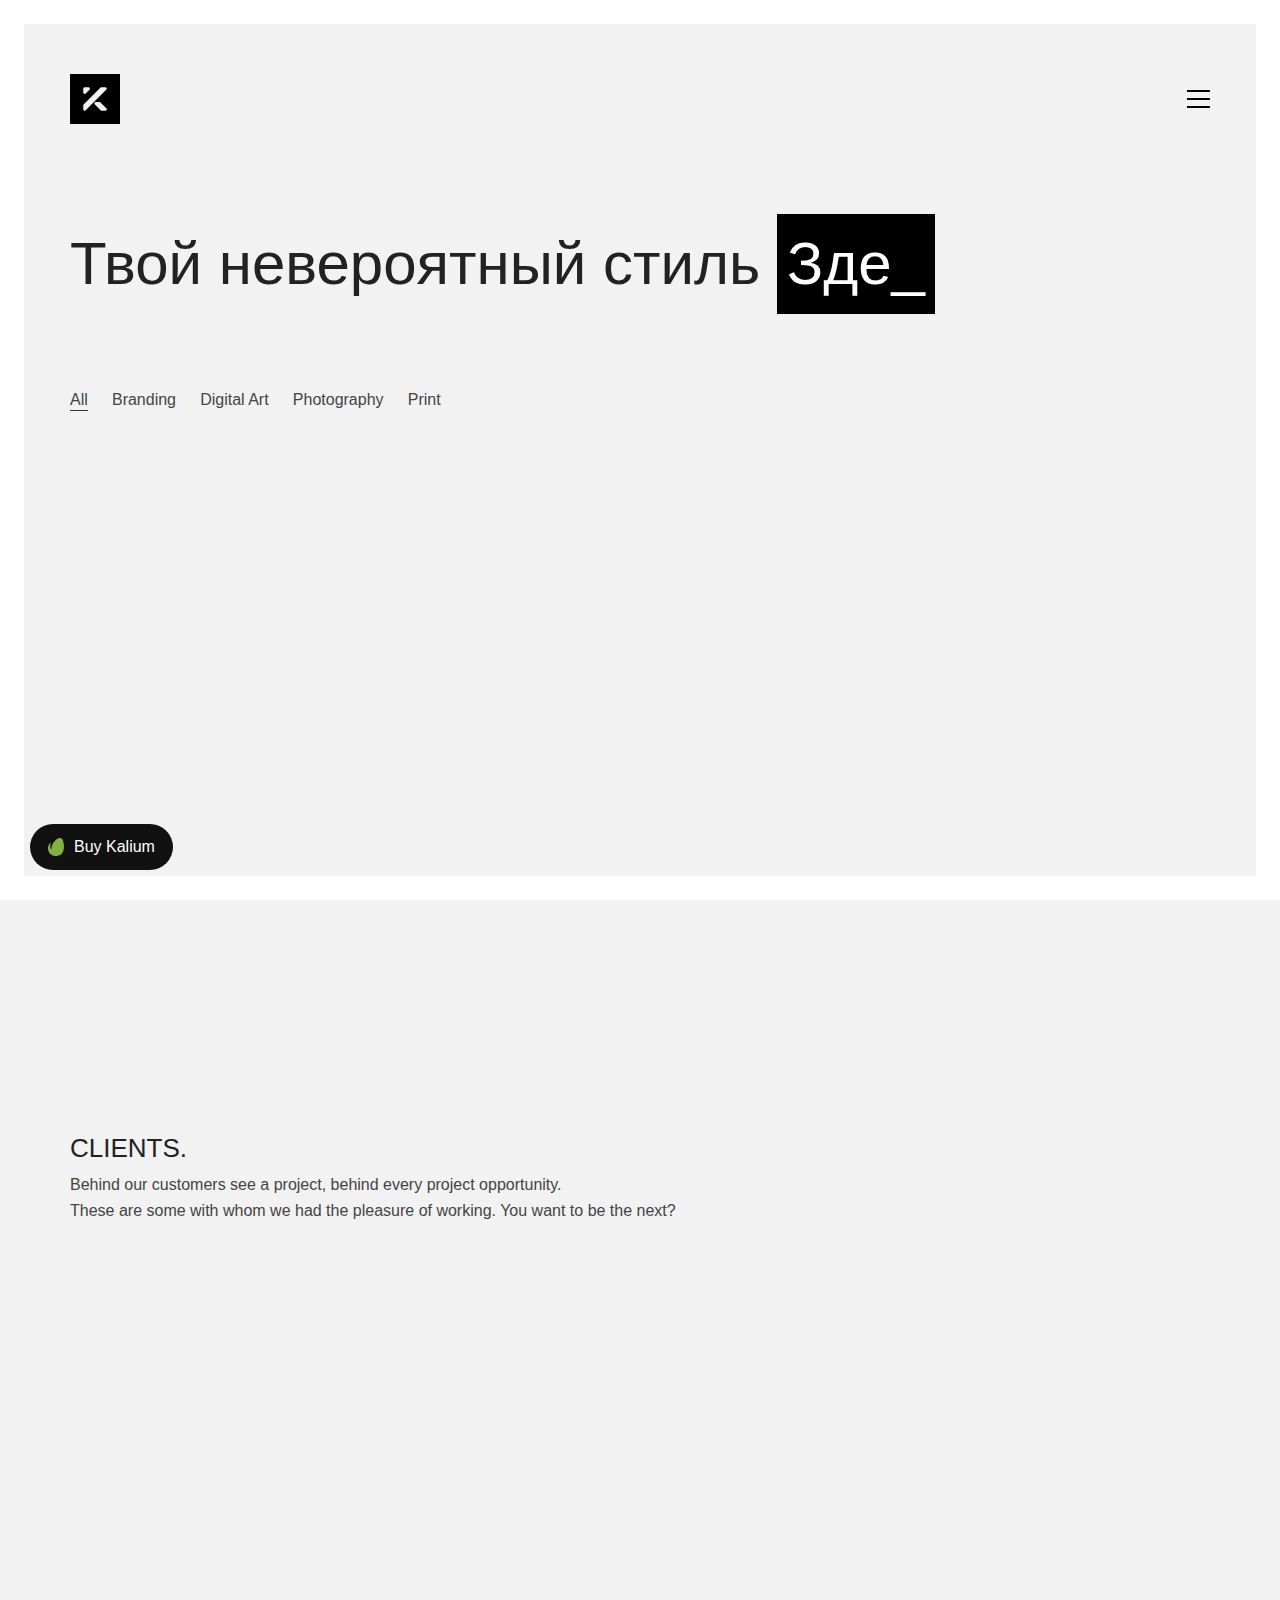
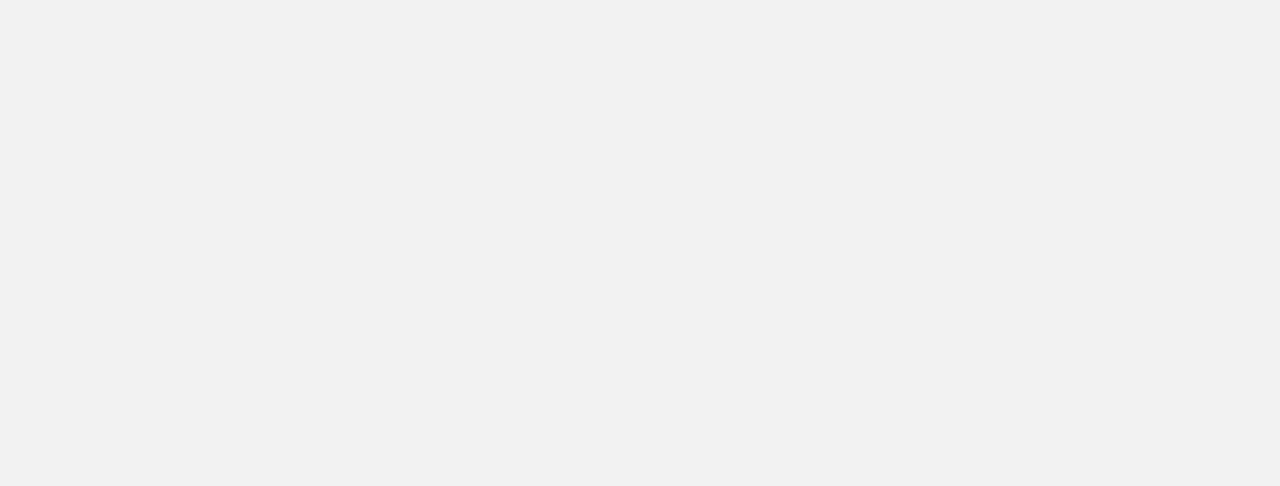
==== commit 2100d8a5: "Add files via upload" ====
--- a/agency.html
+++ b/agency.html
@@ -175,7 +175,7 @@
 <script type="text/javascript">
 	jQuery( document ).ready( function( $ ) {
 		
-		jQuery("#el_62d2c2bdec988").typed({"cursorChar":"_","contentType":"html","loop":false,"loopCount":0,"typeSpeed":100,"backSpeed":50,"startDelay":300,"backDelay":500,"showCursor":true,"strings":["Сейчас","Сейчас","У нас","Каждый день"]});
+		jQuery("#el_62d2c2bdec988").typed({"cursorChar":"_","contentType":"html","loop":false,"loopCount":0,"typeSpeed":100,"backSpeed":50,"startDelay":300,"backDelay":500,"showCursor":true,"strings":["Здесь","Сейчас","У нас","Каждый день"]});
 			} );
 </script>
 </div></div></div></div></div><div class="vc-row-container container"><div class="vc_row wpb_row vc_row-fluid"><div class="wpb_column vc_column_container vc_col-sm-12"><div class="vc_column-inner"><div class="wpb_wrapper"><div id="portfolio-1-container" class="lab-portfolio-items portfolio-container-and-title portfolio-loop-layout-type-2  container">
--- a/css/js_composer.min.css
+++ b/css/js_composer.min.css
@@ -0,0 +1,7 @@
+/*!
+ * WPBakery Page Builder v6.0.0 (https://wpbakery.com)
+ * Copyright 2011-2022 Michael M, WPBakery
+ * License: Commercial. More details: http://go.wpbakery.com/licensing
+ */
+
+.vc_row:after,.vc_row:before{content:" ";display:table}.vc_row:after{clear:both}@media (max-width:767px){.vc_hidden-xs{display:none!important}}@media (min-width:768px) and (max-width:991px){.vc_hidden-sm{display:none!important}}@media (min-width:992px) and (max-width:1199px){.vc_hidden-md{display:none!important}}@media (min-width:1200px){.vc_hidden-lg{display:none!important}}.vc_non_responsive .vc_row .vc_col-sm-1{position:relative;float:left;width:8.33333333%;min-height:1px;padding-left:15px;padding-right:15px}.vc_non_responsive .vc_row .vc_col-sm-2{position:relative;float:left;width:16.66666667%;min-height:1px;padding-left:15px;padding-right:15px}.vc_non_responsive .vc_row .vc_col-sm-3{position:relative;float:left;width:25%;min-height:1px;padding-left:15px;padding-right:15px}.vc_non_responsive .vc_row .vc_col-sm-4{position:relative;float:left;width:33.33333333%;min-height:1px;padding-left:15px;padding-right:15px}.vc_non_responsive .vc_row .vc_col-sm-5{position:relative;float:left;width:41.66666667%;min-height:1px;padding-left:15px;padding-right:15px}.vc_non_responsive .vc_row .vc_col-sm-6{position:relative;float:left;width:50%;min-height:1px;padding-left:15px;padding-right:15px}.vc_non_responsive .vc_row .vc_col-sm-7{position:relative;float:left;width:58.33333333%;min-height:1px;padding-left:15px;padding-right:15px}.vc_non_responsive .vc_row .vc_col-sm-8{position:relative;float:left;width:66.66666667%;min-height:1px;padding-left:15px;padding-right:15px}.vc_non_responsive .vc_row .vc_col-sm-9{position:relative;float:left;width:75%;min-height:1px;padding-left:15px;padding-right:15px}.vc_non_responsive .vc_row .vc_col-sm-10{position:relative;float:left;width:83.33333333%;min-height:1px;padding-left:15px;padding-right:15px}.vc_non_responsive .vc_row .vc_col-sm-11{position:relative;float:left;width:91.66666667%;min-height:1px;padding-left:15px;padding-right:15px}.vc_non_responsive .vc_row .vc_col-sm-12{position:relative;float:left;width:100%;min-height:1px;padding-left:15px;padding-right:15px}.vc_non_responsive .vc_row .vc_col-sm-offset-12{margin-left:100%}.vc_non_responsive .vc_row .vc_col-sm-offset-11{margin-left:91.66666667%}.vc_non_responsive .vc_row .vc_col-sm-offset-10{margin-left:83.33333333%}.vc_non_responsive .vc_row .vc_col-sm-offset-9{margin-left:75%}.vc_non_responsive .vc_row .vc_col-sm-offset-8{margin-left:66.66666667%}.vc_non_responsive .vc_row .vc_col-sm-offset-7{margin-left:58.33333333%}.vc_non_responsive .vc_row .vc_col-sm-offset-6{margin-left:50%}.vc_non_responsive .vc_row .vc_col-sm-offset-5{margin-left:41.66666667%}.vc_non_responsive .vc_row .vc_col-sm-offset-4{margin-left:33.33333333%}.vc_non_responsive .vc_row .vc_col-sm-offset-3{margin-left:25%}.vc_non_responsive .vc_row .vc_col-sm-offset-2{margin-left:16.66666667%}.vc_non_responsive .vc_row .vc_col-sm-offset-1{margin-left:8.33333333%}.vc_non_responsive .vc_row .vc_col-sm-offset-0{margin-left:0}.vc_non_responsive .vc_row .vc_hidden-sm{display:none!important}.vc_non_responsive .vc_row .vc_col-sm-1\/5{position:relative;float:left;width:20%;min-height:1px;padding-left:15px;padding-right:15px}.vc_non_responsive .vc_row .vc_col-sm-2\/5{position:relative;float:left;width:40%;min-height:1px;padding-left:15px;padding-right:15px}.vc_non_responsive .vc_row .vc_col-sm-3\/5{position:relative;float:left;width:60%;min-height:1px;padding-left:15px;padding-right:15px}.vc_non_responsive .vc_row .vc_col-sm-4\/5{position:relative;float:left;width:80%;min-height:1px;padding-left:15px;padding-right:15px}.vc_non_responsive .vc_row .vc_col-sm-5\/5{position:relative;float:left;width:100%;min-height:1px;padding-left:15px;padding-right:15px}.vc_non_responsive .vc_row .vc_col-sm-offset-5\/5{margin-left:100%}.vc_non_responsive .vc_row .vc_col-sm-offset-4\/5{margin-left:80%}.vc_non_responsive .vc_row .vc_col-sm-offset-3\/5{margin-left:60%}.vc_non_responsive .vc_row .vc_col-sm-offset-2\/5{margin-left:40%}.vc_non_responsive .vc_row .vc_col-sm-offset-1\/5{margin-left:20%}.vc_non_responsive .vc_row .vc_col-sm-offset-0\/5{margin-left:0}.vc_column_container{width:100%}.vc_row{margin-left:-15px;margin-right:-15px}.vc_col-lg-1,.vc_col-lg-10,.vc_col-lg-11,.vc_col-lg-12,.vc_col-lg-2,.vc_col-lg-3,.vc_col-lg-4,.vc_col-lg-5,.vc_col-lg-6,.vc_col-lg-7,.vc_col-lg-8,.vc_col-lg-9,.vc_col-md-1,.vc_col-md-10,.vc_col-md-11,.vc_col-md-12,.vc_col-md-2,.vc_col-md-3,.vc_col-md-4,.vc_col-md-5,.vc_col-md-6,.vc_col-md-7,.vc_col-md-8,.vc_col-md-9,.vc_col-sm-1,.vc_col-sm-10,.vc_col-sm-11,.vc_col-sm-12,.vc_col-sm-2,.vc_col-sm-3,.vc_col-sm-4,.vc_col-sm-5,.vc_col-sm-6,.vc_col-sm-7,.vc_col-sm-8,.vc_col-sm-9,.vc_col-xs-1,.vc_col-xs-10,.vc_col-xs-11,.vc_col-xs-12,.vc_col-xs-2,.vc_col-xs-3,.vc_col-xs-4,.vc_col-xs-5,.vc_col-xs-6,.vc_col-xs-7,.vc_col-xs-8,.vc_col-xs-9{position:relative;min-height:1px;padding-left:15px;padding-right:15px;-webkit-box-sizing:border-box;-moz-box-sizing:border-box;box-sizing:border-box}.vc_col-xs-1,.vc_col-xs-10,.vc_col-xs-11,.vc_col-xs-12,.vc_col-xs-2,.vc_col-xs-3,.vc_col-xs-4,.vc_col-xs-5,.vc_col-xs-6,.vc_col-xs-7,.vc_col-xs-8,.vc_col-xs-9{float:left}[dir=rtl] .vc_rtl-columns-reverse .vc_col-xs-1,[dir=rtl] .vc_rtl-columns-reverse .vc_col-xs-10,[dir=rtl] .vc_rtl-columns-reverse .vc_col-xs-11,[dir=rtl] .vc_rtl-columns-reverse .vc_col-xs-12,[dir=rtl] .vc_rtl-columns-reverse .vc_col-xs-2,[dir=rtl] .vc_rtl-columns-reverse .vc_col-xs-3,[dir=rtl] .vc_rtl-columns-reverse .vc_col-xs-4,[dir=rtl] .vc_rtl-columns-reverse .vc_col-xs-5,[dir=rtl] .vc_rtl-columns-reverse .vc_col-xs-6,[dir=rtl] .vc_rtl-columns-reverse .vc_col-xs-7,[dir=rtl] .vc_rtl-columns-reverse .vc_col-xs-8,[dir=rtl] .vc_rtl-columns-reverse .vc_col-xs-9{float:right}.vc_col-xs-12{width:100%}.vc_col-xs-11{width:91.66666667%}.vc_col-xs-10{width:83.33333333%}.vc_col-xs-9{width:75%}.vc_col-xs-8{width:66.66666667%}.vc_col-xs-7{width:58.33333333%}.vc_col-xs-6{width:50%}.vc_col-xs-5{width:41.66666667%}.vc_col-xs-4{width:33.33333333%}.vc_col-xs-3{width:25%}.vc_col-xs-2{width:16.66666667%}.vc_col-xs-1{width:8.33333333%}.vc_col-xs-pull-12{right:100%}.vc_col-xs-pull-11{right:91.66666667%}.vc_col-xs-pull-10{right:83.33333333%}.vc_col-xs-pull-9{right:75%}.vc_col-xs-pull-8{right:66.66666667%}.vc_col-xs-pull-7{right:58.33333333%}.vc_col-xs-pull-6{right:50%}.vc_col-xs-pull-5{right:41.66666667%}.vc_col-xs-pull-4{right:33.33333333%}.vc_col-xs-pull-3{right:25%}.vc_col-xs-pull-2{right:16.66666667%}.vc_col-xs-pull-1{right:8.33333333%}.vc_col-xs-pull-0{right:auto}.vc_col-xs-push-12{left:100%}.vc_col-xs-push-11{left:91.66666667%}.vc_col-xs-push-10{left:83.33333333%}.vc_col-xs-push-9{left:75%}.vc_col-xs-push-8{left:66.66666667%}.vc_col-xs-push-7{left:58.33333333%}.vc_col-xs-push-6{left:50%}.vc_col-xs-push-5{left:41.66666667%}.vc_col-xs-push-4{left:33.33333333%}.vc_col-xs-push-3{left:25%}.vc_col-xs-push-2{left:16.66666667%}.vc_col-xs-push-1{left:8.33333333%}.vc_col-xs-push-0{left:auto}.vc_col-xs-offset-12{margin-left:100%}.vc_col-xs-offset-11{margin-left:91.66666667%}.vc_col-xs-offset-10{margin-left:83.33333333%}.vc_col-xs-offset-9{margin-left:75%}.vc_col-xs-offset-8{margin-left:66.66666667%}.vc_col-xs-offset-7{margin-left:58.33333333%}.vc_col-xs-offset-6{margin-left:50%}.vc_col-xs-offset-5{margin-left:41.66666667%}.vc_col-xs-offset-4{margin-left:33.33333333%}.vc_col-xs-offset-3{margin-left:25%}.vc_col-xs-offset-2{margin-left:16.66666667%}.vc_col-xs-offset-1{margin-left:8.33333333%}.vc_col-xs-offset-0{margin-left:0}.vc_col-lg-1\/5,.vc_col-lg-2\/5,.vc_col-lg-3\/5,.vc_col-lg-4\/5,.vc_col-lg-5\/5,.vc_col-md-1\/5,.vc_col-md-2\/5,.vc_col-md-3\/5,.vc_col-md-4\/5,.vc_col-md-5\/5,.vc_col-sm-1\/5,.vc_col-sm-2\/5,.vc_col-sm-3\/5,.vc_col-sm-4\/5,.vc_col-sm-5\/5,.vc_col-xs-1\/5,.vc_col-xs-2\/5,.vc_col-xs-3\/5,.vc_col-xs-4\/5,.vc_col-xs-5\/5{position:relative;min-height:1px;padding-left:15px;padding-right:15px;-webkit-box-sizing:border-box;-moz-box-sizing:border-box;box-sizing:border-box}.vc_col-xs-1\/5,.vc_col-xs-2\/5,.vc_col-xs-3\/5,.vc_col-xs-4\/5,.vc_col-xs-5\/5{float:left}.vc_col-xs-5\/5{width:100%}.vc_col-xs-4\/5{width:80%}.vc_col-xs-3\/5{width:60%}.vc_col-xs-2\/5{width:40%}.vc_col-xs-1\/5{width:20%}.vc_col-xs-pull-5\/5{right:100%}.vc_col-xs-pull-4\/5{right:80%}.vc_col-xs-pull-3\/5{right:60%}.vc_col-xs-pull-2\/5{right:40%}.vc_col-xs-pull-1\/5{right:20%}.vc_col-xs-pull-0\/5{right:auto}.vc_col-xs-push-5\/5{left:100%}.vc_col-xs-push-4\/5{left:80%}.vc_col-xs-push-3\/5{left:60%}.vc_col-xs-push-2\/5{left:40%}.vc_col-xs-push-1\/5{left:20%}.vc_col-xs-push-0\/5{left:auto}.vc_col-xs-offset-5\/5{margin-left:100%}.vc_col-xs-offset-4\/5{margin-left:80%}.vc_col-xs-offset-3\/5{margin-left:60%}.vc_col-xs-offset-2\/5{margin-left:40%}.vc_col-xs-offset-1\/5{margin-left:20%}.vc_col-xs-offset-0\/5{margin-left:0}[dir=rtl] .vc_rtl-columns-reverse .vc_col-xs-1\/5,[dir=rtl] .vc_rtl-columns-reverse .vc_col-xs-2\/5,[dir=rtl] .vc_rtl-columns-reverse .vc_col-xs-3\/5,[dir=rtl] .vc_rtl-columns-reverse .vc_col-xs-4\/5,[dir=rtl] .vc_rtl-columns-reverse .vc_col-xs-5\/5,[dir=rtl] .vc_rtl-columns-reverse .vc_non_responsive .vc_row .vc_col-sm-1\/5,[dir=rtl] .vc_rtl-columns-reverse .vc_non_responsive .vc_row .vc_col-sm-2\/5,[dir=rtl] .vc_rtl-columns-reverse .vc_non_responsive .vc_row .vc_col-sm-3\/5,[dir=rtl] .vc_rtl-columns-reverse .vc_non_responsive .vc_row .vc_col-sm-4\/5,[dir=rtl] .vc_rtl-columns-reverse .vc_non_responsive .vc_row .vc_col-sm-5\/5{float:right}@media (min-width:768px){.vc_col-sm-1,.vc_col-sm-10,.vc_col-sm-11,.vc_col-sm-12,.vc_col-sm-2,.vc_col-sm-3,.vc_col-sm-4,.vc_col-sm-5,.vc_col-sm-6,.vc_col-sm-7,.vc_col-sm-8,.vc_col-sm-9{float:left}[dir=rtl] .vc_rtl-columns-reverse .vc_col-sm-1,[dir=rtl] .vc_rtl-columns-reverse .vc_col-sm-10,[dir=rtl] .vc_rtl-columns-reverse .vc_col-sm-11,[dir=rtl] .vc_rtl-columns-reverse .vc_col-sm-12,[dir=rtl] .vc_rtl-columns-reverse .vc_col-sm-2,[dir=rtl] .vc_rtl-columns-reverse .vc_col-sm-3,[dir=rtl] .vc_rtl-columns-reverse .vc_col-sm-4,[dir=rtl] .vc_rtl-columns-reverse .vc_col-sm-5,[dir=rtl] .vc_rtl-columns-reverse .vc_col-sm-6,[dir=rtl] .vc_rtl-columns-reverse .vc_col-sm-7,[dir=rtl] .vc_rtl-columns-reverse .vc_col-sm-8,[dir=rtl] .vc_rtl-columns-reverse .vc_col-sm-9{float:right}.vc_col-sm-12{width:100%}.vc_col-sm-11{width:91.66666667%}.vc_col-sm-10{width:83.33333333%}.vc_col-sm-9{width:75%}.vc_col-sm-8{width:66.66666667%}.vc_col-sm-7{width:58.33333333%}.vc_col-sm-6{width:50%}.vc_col-sm-5{width:41.66666667%}.vc_col-sm-4{width:33.33333333%}.vc_col-sm-3{width:25%}.vc_col-sm-2{width:16.66666667%}.vc_col-sm-1{width:8.33333333%}.vc_col-sm-pull-12{right:100%}.vc_col-sm-pull-11{right:91.66666667%}.vc_col-sm-pull-10{right:83.33333333%}.vc_col-sm-pull-9{right:75%}.vc_col-sm-pull-8{right:66.66666667%}.vc_col-sm-pull-7{right:58.33333333%}.vc_col-sm-pull-6{right:50%}.vc_col-sm-pull-5{right:41.66666667%}.vc_col-sm-pull-4{right:33.33333333%}.vc_col-sm-pull-3{right:25%}.vc_col-sm-pull-2{right:16.66666667%}.vc_col-sm-pull-1{right:8.33333333%}.vc_col-sm-pull-0{right:auto}.vc_col-sm-push-12{left:100%}.vc_col-sm-push-11{left:91.66666667%}.vc_col-sm-push-10{left:83.33333333%}.vc_col-sm-push-9{left:75%}.vc_col-sm-push-8{left:66.66666667%}.vc_col-sm-push-7{left:58.33333333%}.vc_col-sm-push-6{left:50%}.vc_col-sm-push-5{left:41.66666667%}.vc_col-sm-push-4{left:33.33333333%}.vc_col-sm-push-3{left:25%}.vc_col-sm-push-2{left:16.66666667%}.vc_col-sm-push-1{left:8.33333333%}.vc_col-sm-push-0{left:auto}.vc_col-sm-offset-12{margin-left:100%}.vc_col-sm-offset-11{margin-left:91.66666667%}.vc_col-sm-offset-10{margin-left:83.33333333%}.vc_col-sm-offset-9{margin-left:75%}.vc_col-sm-offset-8{margin-left:66.66666667%}.vc_col-sm-offset-7{margin-left:58.33333333%}.vc_col-sm-offset-6{margin-left:50%}.vc_col-sm-offset-5{margin-left:41.66666667%}.vc_col-sm-offset-4{margin-left:33.33333333%}.vc_col-sm-offset-3{margin-left:25%}.vc_col-sm-offset-2{margin-left:16.66666667%}.vc_col-sm-offset-1{margin-left:8.33333333%}.vc_col-sm-offset-0{margin-left:0}.vc_col-sm-1\/5,.vc_col-sm-2\/5,.vc_col-sm-3\/5,.vc_col-sm-4\/5,.vc_col-sm-5\/5{float:left}[dir=rtl] .vc_rtl-columns-reverse .vc_col-sm-1\/5,[dir=rtl] .vc_rtl-columns-reverse .vc_col-sm-2\/5,[dir=rtl] .vc_rtl-columns-reverse .vc_col-sm-3\/5,[dir=rtl] .vc_rtl-columns-reverse .vc_col-sm-4\/5,[dir=rtl] .vc_rtl-columns-reverse .vc_col-sm-5\/5{float:right}.vc_col-sm-5\/5{width:100%}.vc_col-sm-4\/5{width:80%}.vc_col-sm-3\/5{width:60%}.vc_col-sm-2\/5{width:40%}.vc_col-sm-1\/5{width:20%}.vc_col-sm-pull-5\/5{right:100%}.vc_col-sm-pull-4\/5{right:80%}.vc_col-sm-pull-3\/5{right:60%}.vc_col-sm-pull-2\/5{right:40%}.vc_col-sm-pull-1\/5{right:20%}.vc_col-sm-pull-0\/5{right:auto}.vc_col-sm-push-5\/5{left:100%}.vc_col-sm-push-4\/5{left:80%}.vc_col-sm-push-3\/5{left:60%}.vc_col-sm-push-2\/5{left:40%}.vc_col-sm-push-1\/5{left:20%}.vc_col-sm-push-0\/5{left:auto}.vc_col-sm-offset-5\/5{margin-left:100%}.vc_col-sm-offset-4\/5{margin-left:80%}.vc_col-sm-offset-3\/5{margin-left:60%}.vc_col-sm-offset-2\/5{margin-left:40%}.vc_col-sm-offset-1\/5{margin-left:20%}.vc_col-sm-offset-0\/5{margin-left:0}}@media (min-width:992px){.vc_col-md-1,.vc_col-md-10,.vc_col-md-11,.vc_col-md-12,.vc_col-md-2,.vc_col-md-3,.vc_col-md-4,.vc_col-md-5,.vc_col-md-6,.vc_col-md-7,.vc_col-md-8,.vc_col-md-9{float:left}[dir=rtl] .vc_rtl-columns-reverse .vc_col-md-1,[dir=rtl] .vc_rtl-columns-reverse .vc_col-md-10,[dir=rtl] .vc_rtl-columns-reverse .vc_col-md-11,[dir=rtl] .vc_rtl-columns-reverse .vc_col-md-12,[dir=rtl] .vc_rtl-columns-reverse .vc_col-md-2,[dir=rtl] .vc_rtl-columns-reverse .vc_col-md-3,[dir=rtl] .vc_rtl-columns-reverse .vc_col-md-4,[dir=rtl] .vc_rtl-columns-reverse .vc_col-md-5,[dir=rtl] .vc_rtl-columns-reverse .vc_col-md-6,[dir=rtl] .vc_rtl-columns-reverse .vc_col-md-7,[dir=rtl] .vc_rtl-columns-reverse .vc_col-md-8,[dir=rtl] .vc_rtl-columns-reverse .vc_col-md-9{float:right}.vc_col-md-12{width:100%}.vc_col-md-11{width:91.66666667%}.vc_col-md-10{width:83.33333333%}.vc_col-md-9{width:75%}.vc_col-md-8{width:66.66666667%}.vc_col-md-7{width:58.33333333%}.vc_col-md-6{width:50%}.vc_col-md-5{width:41.66666667%}.vc_col-md-4{width:33.33333333%}.vc_col-md-3{width:25%}.vc_col-md-2{width:16.66666667%}.vc_col-md-1{width:8.33333333%}.vc_col-md-pull-12{right:100%}.vc_col-md-pull-11{right:91.66666667%}.vc_col-md-pull-10{right:83.33333333%}.vc_col-md-pull-9{right:75%}.vc_col-md-pull-8{right:66.66666667%}.vc_col-md-pull-7{right:58.33333333%}.vc_col-md-pull-6{right:50%}.vc_col-md-pull-5{right:41.66666667%}.vc_col-md-pull-4{right:33.33333333%}.vc_col-md-pull-3{right:25%}.vc_col-md-pull-2{right:16.66666667%}.vc_col-md-pull-1{right:8.33333333%}.vc_col-md-pull-0{right:auto}.vc_col-md-push-12{left:100%}.vc_col-md-push-11{left:91.66666667%}.vc_col-md-push-10{left:83.33333333%}.vc_col-md-push-9{left:75%}.vc_col-md-push-8{left:66.66666667%}.vc_col-md-push-7{left:58.33333333%}.vc_col-md-push-6{left:50%}.vc_col-md-push-5{left:41.66666667%}.vc_col-md-push-4{left:33.33333333%}.vc_col-md-push-3{left:25%}.vc_col-md-push-2{left:16.66666667%}.vc_col-md-push-1{left:8.33333333%}.vc_col-md-push-0{left:auto}.vc_col-md-offset-12{margin-left:100%}.vc_col-md-offset-11{margin-left:91.66666667%}.vc_col-md-offset-10{margin-left:83.33333333%}.vc_col-md-offset-9{margin-left:75%}.vc_col-md-offset-8{margin-left:66.66666667%}.vc_col-md-offset-7{margin-left:58.33333333%}.vc_col-md-offset-6{margin-left:50%}.vc_col-md-offset-5{margin-left:41.66666667%}.vc_col-md-offset-4{margin-left:33.33333333%}.vc_col-md-offset-3{margin-left:25%}.vc_col-md-offset-2{margin-left:16.66666667%}.vc_col-md-offset-1{margin-left:8.33333333%}.vc_col-md-offset-0{margin-left:0}.vc_col-md-1\/5,.vc_col-md-2\/5,.vc_col-md-3\/5,.vc_col-md-4\/5,.vc_col-md-5\/5{float:left}[dir=rtl] .vc_rtl-columns-reverse .vc_col-sm-1\/5,[dir=rtl] .vc_rtl-columns-reverse .vc_col-sm-2\/5,[dir=rtl] .vc_rtl-columns-reverse .vc_col-sm-3\/5,[dir=rtl] .vc_rtl-columns-reverse .vc_col-sm-4\/5,[dir=rtl] .vc_rtl-columns-reverse .vc_col-sm-5\/5{float:right}.vc_col-md-5\/5{width:100%}.vc_col-md-4\/5{width:80%}.vc_col-md-3\/5{width:60%}.vc_col-md-2\/5{width:40%}.vc_col-md-1\/5{width:20%}.vc_col-md-pull-5\/5{right:100%}.vc_col-md-pull-4\/5{right:80%}.vc_col-md-pull-3\/5{right:60%}.vc_col-md-pull-2\/5{right:40%}.vc_col-md-pull-1\/5{right:20%}.vc_col-md-pull-0\/5{right:auto}.vc_col-md-push-5\/5{left:100%}.vc_col-md-push-4\/5{left:80%}.vc_col-md-push-3\/5{left:60%}.vc_col-md-push-2\/5{left:40%}.vc_col-md-push-1\/5{left:20%}.vc_col-md-push-0\/5{left:auto}.vc_col-md-offset-5\/5{margin-left:100%}.vc_col-md-offset-4\/5{margin-left:80%}.vc_col-md-offset-3\/5{margin-left:60%}.vc_col-md-offset-2\/5{margin-left:40%}.vc_col-md-offset-1\/5{margin-left:20%}.vc_col-md-offset-0\/5{margin-left:0}}@media (min-width:1200px){.vc_col-lg-1,.vc_col-lg-10,.vc_col-lg-11,.vc_col-lg-12,.vc_col-lg-2,.vc_col-lg-3,.vc_col-lg-4,.vc_col-lg-5,.vc_col-lg-6,.vc_col-lg-7,.vc_col-lg-8,.vc_col-lg-9{float:left}[dir=rtl] .vc_rtl-columns-reverse .vc_col-lg-1,[dir=rtl] .vc_rtl-columns-reverse .vc_col-lg-10,[dir=rtl] .vc_rtl-columns-reverse .vc_col-lg-11,[dir=rtl] .vc_rtl-columns-reverse .vc_col-lg-12,[dir=rtl] .vc_rtl-columns-reverse .vc_col-lg-2,[dir=rtl] .vc_rtl-columns-reverse .vc_col-lg-3,[dir=rtl] .vc_rtl-columns-reverse .vc_col-lg-4,[dir=rtl] .vc_rtl-columns-reverse .vc_col-lg-5,[dir=rtl] .vc_rtl-columns-reverse .vc_col-lg-6,[dir=rtl] .vc_rtl-columns-reverse .vc_col-lg-7,[dir=rtl] .vc_rtl-columns-reverse .vc_col-lg-8,[dir=rtl] .vc_rtl-columns-reverse .vc_col-lg-9{float:right}.vc_col-lg-12{width:100%}.vc_col-lg-11{width:91.66666667%}.vc_col-lg-10{width:83.33333333%}.vc_col-lg-9{width:75%}.vc_col-lg-8{width:66.66666667%}.vc_col-lg-7{width:58.33333333%}.vc_col-lg-6{width:50%}.vc_col-lg-5{width:41.66666667%}.vc_col-lg-4{width:33.33333333%}.vc_col-lg-3{width:25%}.vc_col-lg-2{width:16.66666667%}.vc_col-lg-1{width:8.33333333%}.vc_col-lg-pull-12{right:100%}.vc_col-lg-pull-11{right:91.66666667%}.vc_col-lg-pull-10{right:83.33333333%}.vc_col-lg-pull-9{right:75%}.vc_col-lg-pull-8{right:66.66666667%}.vc_col-lg-pull-7{right:58.33333333%}.vc_col-lg-pull-6{right:50%}.vc_col-lg-pull-5{right:41.66666667%}.vc_col-lg-pull-4{right:33.33333333%}.vc_col-lg-pull-3{right:25%}.vc_col-lg-pull-2{right:16.66666667%}.vc_col-lg-pull-1{right:8.33333333%}.vc_col-lg-pull-0{right:auto}.vc_col-lg-push-12{left:100%}.vc_col-lg-push-11{left:91.66666667%}.vc_col-lg-push-10{left:83.33333333%}.vc_col-lg-push-9{left:75%}.vc_col-lg-push-8{left:66.66666667%}.vc_col-lg-push-7{left:58.33333333%}.vc_col-lg-push-6{left:50%}.vc_col-lg-push-5{left:41.66666667%}.vc_col-lg-push-4{left:33.33333333%}.vc_col-lg-push-3{left:25%}.vc_col-lg-push-2{left:16.66666667%}.vc_col-lg-push-1{left:8.33333333%}.vc_col-lg-push-0{left:auto}.vc_col-lg-offset-12{margin-left:100%}.vc_col-lg-offset-11{margin-left:91.66666667%}.vc_col-lg-offset-10{margin-left:83.33333333%}.vc_col-lg-offset-9{margin-left:75%}.vc_col-lg-offset-8{margin-left:66.66666667%}.vc_col-lg-offset-7{margin-left:58.33333333%}.vc_col-lg-offset-6{margin-left:50%}.vc_col-lg-offset-5{margin-left:41.66666667%}.vc_col-lg-offset-4{margin-left:33.33333333%}.vc_col-lg-offset-3{margin-left:25%}.vc_col-lg-offset-2{margin-left:16.66666667%}.vc_col-lg-offset-1{margin-left:8.33333333%}.vc_col-lg-offset-0{margin-left:0}.vc_col-lg-1\/5,.vc_col-lg-2\/5,.vc_col-lg-3\/5,.vc_col-lg-4\/5,.vc_col-lg-5\/5{float:left}[dir=rtl] .vc_rtl-columns-reverse .vc_col-sm-1\/5,[dir=rtl] .vc_rtl-columns-reverse .vc_col-sm-2\/5,[dir=rtl] .vc_rtl-columns-reverse .vc_col-sm-3\/5,[dir=rtl] .vc_rtl-columns-reverse .vc_col-sm-4\/5,[dir=rtl] .vc_rtl-columns-reverse .vc_col-sm-5\/5{float:right}.vc_col-lg-5\/5{width:100%}.vc_col-lg-4\/5{width:80%}.vc_col-lg-3\/5{width:60%}.vc_col-lg-2\/5{width:40%}.vc_col-lg-1\/5{width:20%}.vc_col-lg-pull-5\/5{right:100%}.vc_col-lg-pull-4\/5{right:80%}.vc_col-lg-pull-3\/5{right:60%}.vc_col-lg-pull-2\/5{right:40%}.vc_col-lg-pull-1\/5{right:20%}.vc_col-lg-pull-0\/5{right:auto}.vc_col-lg-push-5\/5{left:100%}.vc_col-lg-push-4\/5{left:80%}.vc_col-lg-push-3\/5{left:60%}.vc_col-lg-push-2\/5{left:40%}.vc_col-lg-push-1\/5{left:20%}.vc_col-lg-push-0\/5{left:auto}.vc_col-lg-offset-5\/5{margin-left:100%}.vc_col-lg-offset-4\/5{margin-left:80%}.vc_col-lg-offset-3\/5{margin-left:60%}.vc_col-lg-offset-2\/5{margin-left:40%}.vc_col-lg-offset-1\/5{margin-left:20%}.vc_col-lg-offset-0\/5{margin-left:0}}.vc_pull-right{float:right!important}.vc_pull-left{float:left!important}.vc_clearfix:after,.vc_clearfix:before{content:" ";display:table}.vc_clearfix:after{clear:both}.vc_clearfix:after,.vc_clearfix:before{content:" ";display:table}.vc_clearfix:after{clear:both}.vc_el-clearfix{clear:both}@media (max-width:767px){.vc_el-clearfix-xs{clear:both}}@media (min-width:768px) and (max-width:991px){.vc_el-clearfix-sm{clear:both}}@media (min-width:992px) and (max-width:1199px){.vc_el-clearfix-md{clear:both}}@media (min-width:1200px){.vc_el-clearfix-lg{clear:both}}.vc_visible{display:block}.vc_table{width:100%;margin-bottom:20px;border-collapse:collapse}.vc_table>tbody>tr>td,.vc_table>tbody>tr>th,.vc_table>tfoot>tr>td,.vc_table>tfoot>tr>th,.vc_table>thead>tr>td,.vc_table>thead>tr>th{padding:8px;line-height:1.42857143;vertical-align:top;border-top:1px solid #ddd}.vc_table>thead>tr>th{vertical-align:bottom;border-bottom:2px solid #ddd}.vc_table>caption+thead>tr:first-child>td,.vc_table>caption+thead>tr:first-child>th,.vc_table>colgroup+thead>tr:first-child>td,.vc_table>colgroup+thead>tr:first-child>th,.vc_table>thead:first-child>tr:first-child>td,.vc_table>thead:first-child>tr:first-child>th{border-top:0}.vc_table>tbody+tbody{border-top:2px solid #ddd}.vc_table .table{background-color:#fff}.vc_table-bordered{border:1px solid #ddd}.vc_table-bordered>tbody>tr>td,.vc_table-bordered>tbody>tr>th,.vc_table-bordered>tfoot>tr>td,.vc_table-bordered>tfoot>tr>th,.vc_table-bordered>thead>tr>td,.vc_table-bordered>thead>tr>th{border:1px solid #ddd}.vc_table-bordered>thead>tr>td,.vc_table-bordered>thead>tr>th{border-bottom-width:2px}.vc_pixel_icon{display:inline-block;vertical-align:middle;height:16px;width:16px;background-position:0 0;background-repeat:no-repeat}.vc_pixel_icon-alert{background-image:url(../images/alert.png)}.vc_pixel_icon-info{background-image:url(../images/info.png)}.vc_pixel_icon-tick{background-image:url(../images/tick.png)}.vc_pixel_icon-explanation{background-image:url(../images/exclamation.png)}.vc_pixel_icon-address_book{background-image:url(../images/address-book.png)}.vc_pixel_icon-alarm_clock{background-image:url(../images/alarm-clock.png)}.vc_pixel_icon-anchor{background-image:url(../images/anchor.png)}.vc_pixel_icon-application_image{background-image:url(../images/application-image.png)}.vc_pixel_icon-arrow{background-image:url(../images/arrow.png)}.vc_pixel_icon-asterisk{background-image:url(../images/asterisk.png)}.vc_pixel_icon-hammer{background-image:url(../images/auction-hammer.png)}.vc_pixel_icon-balloon{background-image:url(../images/balloon.png)}.vc_pixel_icon-balloon_buzz{background-image:url(../images/balloon-buzz.png)}.vc_pixel_icon-balloon_facebook{background-image:url(../images/balloon-facebook.png)}.vc_pixel_icon-balloon_twitter{background-image:url(../images/balloon-twitter.png)}.vc_pixel_icon-battery{background-image:url(../images/battery-full.png)}.vc_pixel_icon-binocular{background-image:url(../images/binocular.png)}.vc_pixel_icon-document_excel{background-image:url(../images/blue-document-excel.png)}.vc_pixel_icon-document_image{background-image:url(../images/blue-document-image.png)}.vc_pixel_icon-document_music{background-image:url(../images/blue-document-music.png)}.vc_pixel_icon-document_office{background-image:url(../images/blue-document-office.png)}.vc_pixel_icon-document_pdf{background-image:url(../images/blue-document-pdf.png)}.vc_pixel_icon-document_powerpoint{background-image:url(../images/blue-document-powerpoint.png)}.vc_pixel_icon-document_word{background-image:url(../images/blue-document-word.png)}.vc_pixel_icon-bookmark{background-image:url(../images/bookmark.png)}.vc_pixel_icon-camcorder{background-image:url(../images/camcorder.png)}.vc_pixel_icon-camera{background-image:url(../images/camera.png)}.vc_pixel_icon-chart{background-image:url(../images/chart.png)}.vc_pixel_icon-chart_pie{background-image:url(../images/chart-pie.png)}.vc_pixel_icon-clock{background-image:url(../images/clock.png)}.vc_pixel_icon-play{background-image:url(../images/control.png)}.vc_pixel_icon-fire{background-image:url(../images/fire.png)}.vc_pixel_icon-heart{background-image:url(../images/heart.png)}.vc_pixel_icon-mail{background-image:url(../images/mail.png)}.vc_pixel_icon-shield{background-image:url(../images/plus-shield.png)}.vc_pixel_icon-video{background-image:url(../images/video.png)}@font-face{font-family:vcpb-plugin-icons;src:url(../fonts/vcpb-plugin-icons.eot);src:url(../fonts/vcpb-plugin-icons.eot#iefix) format('embedded-opentype'),url(../fonts/vcpb-plugin-icons.ttf) format('truetype'),url(../fonts/vcpb-plugin-icons.woff) format('woff'),url(../fonts/vcpb-plugin-icons.svg#vcpb-plugin-icons) format('svg');font-weight:400;font-style:normal}.vc-composer-icon{font-family:vcpb-plugin-icons!important;speak:none;font-style:normal;font-weight:400;font-variant:normal;text-transform:none;line-height:1;-webkit-font-smoothing:antialiased;-moz-osx-font-smoothing:grayscale}.vc-c-icon-minimize:before{content:"\e91c"}.vc-c-icon-close:before{content:"\e5cd"}.vc-c-icon-1-6_4-6_1-6:before{content:"\e90e"}.vc-c-icon-add_template:before{content:"\e903"}.vc-c-icon-arrow_back:before{content:"\e5c4"}.vc-c-icon-arrow_drop_down:before{content:"\e5c5"}.vc-c-icon-arrow_drop_up:before{content:"\e5c7"}.vc-c-icon-arrow_forward:before{content:"\e5c8"}.vc-c-icon-check:before{content:"\e5ca"}.vc-c-icon-arrow_upward:before{content:"\e5d8"}.vc-c-icon-arrow_downward:before{content:"\e5db"}.vc-c-icon-sync:before{content:"\e627"}.vc-c-icon-search:before{content:"\e8b6"}.vc-c-icon-1-1:before{content:"\e900"}.vc-c-icon-1-2_1-2:before{content:"\e901"}.vc-c-icon-1-3_1-3_1-3:before{content:"\e902"}.vc-c-icon-1-4_1-2_1-4:before{content:"\e904"}.vc-c-icon-1-4_1-4_1-4_1-4:before{content:"\e905"}.vc-c-icon-1-4_3-4:before{content:"\e906"}.vc-c-icon-1-6_1-6_1-6_1-2:before{content:"\e907"}.vc-c-icon-1-6_1-6_1-6_1-6_1-6_1-6:before{content:"\e908"}.vc-c-icon-l_15_15_15_15_15:before{content:"\e909"}.vc-c-icon-1-6_2-3_1-6:before{content:"\e90a"}.vc-c-icon-2-3_1-3:before{content:"\e90b"}.vc-c-icon-5-6_1-6:before{content:"\e90c"}.vc-c-icon-add_element:before{content:"\e90d"}.vc-c-icon-add:before{content:"\e90f"}.vc-c-icon-cog:before{content:"\e910"}.vc-c-icon-content_copy:before{content:"\e911"}.vc-c-icon-delete_empty:before{content:"\e912"}.vc-c-icon-dragndrop:before{content:"\e913"}.vc-c-icon-fullscreen_exit:before{content:"\e914"}.vc-c-icon-fullscreen:before{content:"\e915"}.vc-c-icon-arrow_drop_right:before{content:"\e916"}.vc-c-icon-layout_default:before{content:"\e917"}.vc-c-icon-layout_landscape-smartphones:before{content:"\e918"}.vc-c-icon-layout_landscape-tablets:before{content:"\e919"}.vc-c-icon-layout_portrait-smartphones:before{content:"\e91a"}.vc-c-icon-layout_portrait-tablets:before{content:"\e91b"}.vc-c-icon-mode_edit:before{content:"\e91d"}.vc-c-icon-row_default_fe:before{content:"\e91e"}.vc-c-icon-text-block:before{content:"\e91f"}.vc_txt_align_left{text-align:left}.vc_txt_align_right{text-align:right}.vc_txt_align_center{text-align:center}.vc_txt_align_justify{text-align:justify;text-justify:inter-word}.vc_el_width_50{width:50%;margin-left:auto!important;margin-right:auto!important}.vc_el_width_60{width:60%;margin-left:auto!important;margin-right:auto!important}.vc_el_width_70{width:70%;margin-left:auto!important;margin-right:auto!important}.vc_el_width_80{width:80%;margin-left:auto!important;margin-right:auto!important}.vc_el_width_90{width:90%;margin-left:auto!important;margin-right:auto!important}.vc_el_width_100{width:100%;margin-left:auto!important;margin-right:auto!important}.vc_btn,a.vc_btn,button.vc_btn{cursor:pointer;display:inline-block;text-decoration:none!important;-webkit-box-shadow:none;-moz-box-shadow:none;box-shadow:none;padding:9px 12px;font-size:100%;line-height:20px;border-radius:4px}.vc_btn,.vc_btn:focus,.vc_btn:hover,a.vc_btn,a.vc_btn:focus,a.vc_btn:hover,button.vc_btn,button.vc_btn:focus,button.vc_btn:hover{border:1px solid transparent;-webkit-box-shadow:none;-moz-box-shadow:none;box-shadow:none}.vc_btn-lg,a.vc_btn-lg,button.vc_btn-lg{padding:10px 16px;font-size:18px;line-height:1.33;border-radius:6px}.vc_btn-sm,a.vc_btn-sm,button.vc_btn-sm{padding:5px 10px;font-size:12px;line-height:1.5;border-radius:3px}.vc_btn-xs,a.vc_btn-xs,button.vc_btn-xs{padding:1px 5px;font-size:12px;line-height:1.5;border-radius:3px}.vc_btn_square,a.vc_btn_square,button.vc_btn_square{border-radius:0}.vc_btn_square_outlined,a.vc_btn_square_outlined,button.vc_btn_square_outlined{border-radius:0;background:0 0!important}.vc_btn_square_outlined,.vc_btn_square_outlined:focus,.vc_btn_square_outlined:hover,a.vc_btn_square_outlined,a.vc_btn_square_outlined:focus,a.vc_btn_square_outlined:hover,button.vc_btn_square_outlined,button.vc_btn_square_outlined:focus,button.vc_btn_square_outlined:hover{border:2px solid}.vc_btn_round,a.vc_btn_round,button.vc_btn_round{border-radius:25px}.vc_btn_outlined,a.vc_btn_outlined,button.vc_btn_outlined{background:0 0!important}.vc_btn_outlined,.vc_btn_outlined:focus,.vc_btn_outlined:hover,a.vc_btn_outlined,a.vc_btn_outlined:focus,a.vc_btn_outlined:hover,button.vc_btn_outlined,button.vc_btn_outlined:focus,button.vc_btn_outlined:hover{border:2px solid}.vc_btn-blue,a.vc_btn-blue,button.vc_btn-blue{background-color:#5472d2;color:#fff!important;-webkit-transition:all .5s;-o-transition:all .5s;transition:all .5s}.vc_btn-blue:hover,a.vc_btn-blue:hover,button.vc_btn-blue:hover{background-color:#3c5ecc;color:#f7f7f7!important}.vc_btn-blue.vc_btn_outlined,.vc_btn-blue.vc_btn_square_outlined,a.vc_btn-blue.vc_btn_outlined,a.vc_btn-blue.vc_btn_square_outlined,button.vc_btn-blue.vc_btn_outlined,button.vc_btn-blue.vc_btn_square_outlined{color:#5472d2!important}.vc_btn-blue.vc_btn_outlined:hover,.vc_btn-blue.vc_btn_square_outlined:hover,a.vc_btn-blue.vc_btn_outlined:hover,a.vc_btn-blue.vc_btn_square_outlined:hover,button.vc_btn-blue.vc_btn_outlined:hover,button.vc_btn-blue.vc_btn_square_outlined:hover{border-color:#3c5ecc}.vc_btn-blue.vc_btn_3d,a.vc_btn-blue.vc_btn_3d,button.vc_btn-blue.vc_btn_3d{-webkit-box-shadow:0 5px 0 #3253bc;box-shadow:0 5px 0 #3253bc;margin-bottom:5px}.vc_btn-blue.vc_btn_3d.vc_btn_xs,a.vc_btn-blue.vc_btn_3d.vc_btn_xs,button.vc_btn-blue.vc_btn_3d.vc_btn_xs{-webkit-box-shadow:0 3px 0 #3253bc;box-shadow:0 3px 0 #3253bc;margin-bottom:3px}.vc_btn-blue.vc_btn_3d.vc_btn_sm,a.vc_btn-blue.vc_btn_3d.vc_btn_sm,button.vc_btn-blue.vc_btn_3d.vc_btn_sm{-webkit-box-shadow:0 4px 0 #3253bc;box-shadow:0 4px 0 #3253bc;margin-bottom:4px}.vc_btn-turquoise,a.vc_btn-turquoise,button.vc_btn-turquoise{background-color:#00c1cf;color:#fff!important;-webkit-transition:all .5s;-o-transition:all .5s;transition:all .5s}.vc_btn-turquoise:hover,a.vc_btn-turquoise:hover,button.vc_btn-turquoise:hover{background-color:#00a4b0;color:#f7f7f7!important}.vc_btn-turquoise.vc_btn_outlined,.vc_btn-turquoise.vc_btn_square_outlined,a.vc_btn-turquoise.vc_btn_outlined,a.vc_btn-turquoise.vc_btn_square_outlined,button.vc_btn-turquoise.vc_btn_outlined,button.vc_btn-turquoise.vc_btn_square_outlined{color:#00c1cf!important}.vc_btn-turquoise.vc_btn_outlined:hover,.vc_btn-turquoise.vc_btn_square_outlined:hover,a.vc_btn-turquoise.vc_btn_outlined:hover,a.vc_btn-turquoise.vc_btn_square_outlined:hover,button.vc_btn-turquoise.vc_btn_outlined:hover,button.vc_btn-turquoise.vc_btn_square_outlined:hover{border-color:#00a4b0}.vc_btn-turquoise.vc_btn_3d,a.vc_btn-turquoise.vc_btn_3d,button.vc_btn-turquoise.vc_btn_3d{-webkit-box-shadow:0 5px 0 #008d97;box-shadow:0 5px 0 #008d97;margin-bottom:5px}.vc_btn-turquoise.vc_btn_3d.vc_btn_xs,a.vc_btn-turquoise.vc_btn_3d.vc_btn_xs,button.vc_btn-turquoise.vc_btn_3d.vc_btn_xs{-webkit-box-shadow:0 3px 0 #008d97;box-shadow:0 3px 0 #008d97;margin-bottom:3px}.vc_btn-turquoise.vc_btn_3d.vc_btn_sm,a.vc_btn-turquoise.vc_btn_3d.vc_btn_sm,button.vc_btn-turquoise.vc_btn_3d.vc_btn_sm{-webkit-box-shadow:0 4px 0 #008d97;box-shadow:0 4px 0 #008d97;margin-bottom:4px}.vc_btn-pink,a.vc_btn-pink,button.vc_btn-pink{background-color:#fe6c61;color:#fff!important;-webkit-transition:all .5s;-o-transition:all .5s;transition:all .5s}.vc_btn-pink:hover,a.vc_btn-pink:hover,button.vc_btn-pink:hover{background-color:#fe5043;color:#f7f7f7!important}.vc_btn-pink.vc_btn_outlined,.vc_btn-pink.vc_btn_square_outlined,a.vc_btn-pink.vc_btn_outlined,a.vc_btn-pink.vc_btn_square_outlined,button.vc_btn-pink.vc_btn_outlined,button.vc_btn-pink.vc_btn_square_outlined{color:#fe6c61!important}.vc_btn-pink.vc_btn_outlined:hover,.vc_btn-pink.vc_btn_square_outlined:hover,a.vc_btn-pink.vc_btn_outlined:hover,a.vc_btn-pink.vc_btn_square_outlined:hover,button.vc_btn-pink.vc_btn_outlined:hover,button.vc_btn-pink.vc_btn_square_outlined:hover{border-color:#fe5043}.vc_btn-pink.vc_btn_3d,a.vc_btn-pink.vc_btn_3d,button.vc_btn-pink.vc_btn_3d{-webkit-box-shadow:0 5px 0 #fe3829;box-shadow:0 5px 0 #fe3829;margin-bottom:5px}.vc_btn-pink.vc_btn_3d.vc_btn_xs,a.vc_btn-pink.vc_btn_3d.vc_btn_xs,button.vc_btn-pink.vc_btn_3d.vc_btn_xs{-webkit-box-shadow:0 3px 0 #fe3829;box-shadow:0 3px 0 #fe3829;margin-bottom:3px}.vc_btn-pink.vc_btn_3d.vc_btn_sm,a.vc_btn-pink.vc_btn_3d.vc_btn_sm,button.vc_btn-pink.vc_btn_3d.vc_btn_sm{-webkit-box-shadow:0 4px 0 #fe3829;box-shadow:0 4px 0 #fe3829;margin-bottom:4px}.vc_btn-violet,a.vc_btn-violet,button.vc_btn-violet{background-color:#8d6dc4;color:#fff!important;-webkit-transition:all .5s;-o-transition:all .5s;transition:all .5s}.vc_btn-violet:hover,a.vc_btn-violet:hover,button.vc_btn-violet:hover{background-color:#7c57bb;color:#f7f7f7!important}.vc_btn-violet.vc_btn_outlined,.vc_btn-violet.vc_btn_square_outlined,a.vc_btn-violet.vc_btn_outlined,a.vc_btn-violet.vc_btn_square_outlined,button.vc_btn-violet.vc_btn_outlined,button.vc_btn-violet.vc_btn_square_outlined{color:#8d6dc4!important}.vc_btn-violet.vc_btn_outlined:hover,.vc_btn-violet.vc_btn_square_outlined:hover,a.vc_btn-violet.vc_btn_outlined:hover,a.vc_btn-violet.vc_btn_square_outlined:hover,button.vc_btn-violet.vc_btn_outlined:hover,button.vc_btn-violet.vc_btn_square_outlined:hover{border-color:#7c57bb}.vc_btn-violet.vc_btn_3d,a.vc_btn-violet.vc_btn_3d,button.vc_btn-violet.vc_btn_3d{-webkit-box-shadow:0 5px 0 #6e48b1;box-shadow:0 5px 0 #6e48b1;margin-bottom:5px}.vc_btn-violet.vc_btn_3d.vc_btn_xs,a.vc_btn-violet.vc_btn_3d.vc_btn_xs,button.vc_btn-violet.vc_btn_3d.vc_btn_xs{-webkit-box-shadow:0 3px 0 #6e48b1;box-shadow:0 3px 0 #6e48b1;margin-bottom:3px}.vc_btn-violet.vc_btn_3d.vc_btn_sm,a.vc_btn-violet.vc_btn_3d.vc_btn_sm,button.vc_btn-violet.vc_btn_3d.vc_btn_sm{-webkit-box-shadow:0 4px 0 #6e48b1;box-shadow:0 4px 0 #6e48b1;margin-bottom:4px}.vc_btn-peacoc,a.vc_btn-peacoc,button.vc_btn-peacoc{background-color:#4cadc9;color:#fff!important;-webkit-transition:all .5s;-o-transition:all .5s;transition:all .5s}.vc_btn-peacoc:hover,a.vc_btn-peacoc:hover,button.vc_btn-peacoc:hover{background-color:#39a0bd;color:#f7f7f7!important}.vc_btn-peacoc.vc_btn_outlined,.vc_btn-peacoc.vc_btn_square_outlined,a.vc_btn-peacoc.vc_btn_outlined,a.vc_btn-peacoc.vc_btn_square_outlined,button.vc_btn-peacoc.vc_btn_outlined,button.vc_btn-peacoc.vc_btn_square_outlined{color:#4cadc9!important}.vc_btn-peacoc.vc_btn_outlined:hover,.vc_btn-peacoc.vc_btn_square_outlined:hover,a.vc_btn-peacoc.vc_btn_outlined:hover,a.vc_btn-peacoc.vc_btn_square_outlined:hover,button.vc_btn-peacoc.vc_btn_outlined:hover,button.vc_btn-peacoc.vc_btn_square_outlined:hover{border-color:#39a0bd}.vc_btn-peacoc.vc_btn_3d,a.vc_btn-peacoc.vc_btn_3d,button.vc_btn-peacoc.vc_btn_3d{-webkit-box-shadow:0 5px 0 #338faa;box-shadow:0 5px 0 #338faa;margin-bottom:5px}.vc_btn-peacoc.vc_btn_3d.vc_btn_xs,a.vc_btn-peacoc.vc_btn_3d.vc_btn_xs,button.vc_btn-peacoc.vc_btn_3d.vc_btn_xs{-webkit-box-shadow:0 3px 0 #338faa;box-shadow:0 3px 0 #338faa;margin-bottom:3px}.vc_btn-peacoc.vc_btn_3d.vc_btn_sm,a.vc_btn-peacoc.vc_btn_3d.vc_btn_sm,button.vc_btn-peacoc.vc_btn_3d.vc_btn_sm{-webkit-box-shadow:0 4px 0 #338faa;box-shadow:0 4px 0 #338faa;margin-bottom:4px}.vc_btn-chino,a.vc_btn-chino,button.vc_btn-chino{background-color:#cec2ab;color:#fff!important;-webkit-transition:all .5s;-o-transition:all .5s;transition:all .5s}.vc_btn-chino:hover,a.vc_btn-chino:hover,button.vc_btn-chino:hover{background-color:#c3b498;color:#f7f7f7!important}.vc_btn-chino.vc_btn_outlined,.vc_btn-chino.vc_btn_square_outlined,a.vc_btn-chino.vc_btn_outlined,a.vc_btn-chino.vc_btn_square_outlined,button.vc_btn-chino.vc_btn_outlined,button.vc_btn-chino.vc_btn_square_outlined{color:#cec2ab!important}.vc_btn-chino.vc_btn_outlined:hover,.vc_btn-chino.vc_btn_square_outlined:hover,a.vc_btn-chino.vc_btn_outlined:hover,a.vc_btn-chino.vc_btn_square_outlined:hover,button.vc_btn-chino.vc_btn_outlined:hover,button.vc_btn-chino.vc_btn_square_outlined:hover{border-color:#c3b498}.vc_btn-chino.vc_btn_3d,a.vc_btn-chino.vc_btn_3d,button.vc_btn-chino.vc_btn_3d{-webkit-box-shadow:0 5px 0 #b9a888;box-shadow:0 5px 0 #b9a888;margin-bottom:5px}.vc_btn-chino.vc_btn_3d.vc_btn_xs,a.vc_btn-chino.vc_btn_3d.vc_btn_xs,button.vc_btn-chino.vc_btn_3d.vc_btn_xs{-webkit-box-shadow:0 3px 0 #b9a888;box-shadow:0 3px 0 #b9a888;margin-bottom:3px}.vc_btn-chino.vc_btn_3d.vc_btn_sm,a.vc_btn-chino.vc_btn_3d.vc_btn_sm,button.vc_btn-chino.vc_btn_3d.vc_btn_sm{-webkit-box-shadow:0 4px 0 #b9a888;box-shadow:0 4px 0 #b9a888;margin-bottom:4px}.vc_btn-mulled_wine,a.vc_btn-mulled_wine,button.vc_btn-mulled_wine{background-color:#50485b;color:#fff!important;-webkit-transition:all .5s;-o-transition:all .5s;transition:all .5s}.vc_btn-mulled_wine:hover,a.vc_btn-mulled_wine:hover,button.vc_btn-mulled_wine:hover{background-color:#413a4a;color:#f7f7f7!important}.vc_btn-mulled_wine.vc_btn_outlined,.vc_btn-mulled_wine.vc_btn_square_outlined,a.vc_btn-mulled_wine.vc_btn_outlined,a.vc_btn-mulled_wine.vc_btn_square_outlined,button.vc_btn-mulled_wine.vc_btn_outlined,button.vc_btn-mulled_wine.vc_btn_square_outlined{color:#50485b!important}.vc_btn-mulled_wine.vc_btn_outlined:hover,.vc_btn-mulled_wine.vc_btn_square_outlined:hover,a.vc_btn-mulled_wine.vc_btn_outlined:hover,a.vc_btn-mulled_wine.vc_btn_square_outlined:hover,button.vc_btn-mulled_wine.vc_btn_outlined:hover,button.vc_btn-mulled_wine.vc_btn_square_outlined:hover{border-color:#413a4a}.vc_btn-mulled_wine.vc_btn_3d,a.vc_btn-mulled_wine.vc_btn_3d,button.vc_btn-mulled_wine.vc_btn_3d{-webkit-box-shadow:0 5px 0 #342f3c;box-shadow:0 5px 0 #342f3c;margin-bottom:5px}.vc_btn-mulled_wine.vc_btn_3d.vc_btn_xs,a.vc_btn-mulled_wine.vc_btn_3d.vc_btn_xs,button.vc_btn-mulled_wine.vc_btn_3d.vc_btn_xs{-webkit-box-shadow:0 3px 0 #342f3c;box-shadow:0 3px 0 #342f3c;margin-bottom:3px}.vc_btn-mulled_wine.vc_btn_3d.vc_btn_sm,a.vc_btn-mulled_wine.vc_btn_3d.vc_btn_sm,button.vc_btn-mulled_wine.vc_btn_3d.vc_btn_sm{-webkit-box-shadow:0 4px 0 #342f3c;box-shadow:0 4px 0 #342f3c;margin-bottom:4px}.vc_btn-vista_blue,a.vc_btn-vista_blue,button.vc_btn-vista_blue{background-color:#75d69c;color:#fff!important;-webkit-transition:all .5s;-o-transition:all .5s;transition:all .5s}.vc_btn-vista_blue:hover,a.vc_btn-vista_blue:hover,button.vc_btn-vista_blue:hover{background-color:#5dcf8b;color:#f7f7f7!important}.vc_btn-vista_blue.vc_btn_outlined,.vc_btn-vista_blue.vc_btn_square_outlined,a.vc_btn-vista_blue.vc_btn_outlined,a.vc_btn-vista_blue.vc_btn_square_outlined,button.vc_btn-vista_blue.vc_btn_outlined,button.vc_btn-vista_blue.vc_btn_square_outlined{color:#75d69c!important}.vc_btn-vista_blue.vc_btn_outlined:hover,.vc_btn-vista_blue.vc_btn_square_outlined:hover,a.vc_btn-vista_blue.vc_btn_outlined:hover,a.vc_btn-vista_blue.vc_btn_square_outlined:hover,button.vc_btn-vista_blue.vc_btn_outlined:hover,button.vc_btn-vista_blue.vc_btn_square_outlined:hover{border-color:#5dcf8b}.vc_btn-vista_blue.vc_btn_3d,a.vc_btn-vista_blue.vc_btn_3d,button.vc_btn-vista_blue.vc_btn_3d{-webkit-box-shadow:0 5px 0 #4ac97d;box-shadow:0 5px 0 #4ac97d;margin-bottom:5px}.vc_btn-vista_blue.vc_btn_3d.vc_btn_xs,a.vc_btn-vista_blue.vc_btn_3d.vc_btn_xs,button.vc_btn-vista_blue.vc_btn_3d.vc_btn_xs{-webkit-box-shadow:0 3px 0 #4ac97d;box-shadow:0 3px 0 #4ac97d;margin-bottom:3px}.vc_btn-vista_blue.vc_btn_3d.vc_btn_sm,a.vc_btn-vista_blue.vc_btn_3d.vc_btn_sm,button.vc_btn-vista_blue.vc_btn_3d.vc_btn_sm{-webkit-box-shadow:0 4px 0 #4ac97d;box-shadow:0 4px 0 #4ac97d;margin-bottom:4px}.vc_btn-black,a.vc_btn-black,button.vc_btn-black{background-color:#2a2a2a;color:#fff!important;-webkit-transition:all .5s;-o-transition:all .5s;transition:all .5s}.vc_btn-black:hover,a.vc_btn-black:hover,button.vc_btn-black:hover{background-color:#1b1b1b;color:#f7f7f7!important}.vc_btn-black.vc_btn_outlined,.vc_btn-black.vc_btn_square_outlined,a.vc_btn-black.vc_btn_outlined,a.vc_btn-black.vc_btn_square_outlined,button.vc_btn-black.vc_btn_outlined,button.vc_btn-black.vc_btn_square_outlined{color:#2a2a2a!important}.vc_btn-black.vc_btn_outlined:hover,.vc_btn-black.vc_btn_square_outlined:hover,a.vc_btn-black.vc_btn_outlined:hover,a.vc_btn-black.vc_btn_square_outlined:hover,button.vc_btn-black.vc_btn_outlined:hover,button.vc_btn-black.vc_btn_square_outlined:hover{border-color:#1b1b1b}.vc_btn-black.vc_btn_3d,a.vc_btn-black.vc_btn_3d,button.vc_btn-black.vc_btn_3d{-webkit-box-shadow:0 5px 0 #0e0e0e;box-shadow:0 5px 0 #0e0e0e;margin-bottom:5px}.vc_btn-black.vc_btn_3d.vc_btn_xs,a.vc_btn-black.vc_btn_3d.vc_btn_xs,button.vc_btn-black.vc_btn_3d.vc_btn_xs{-webkit-box-shadow:0 3px 0 #0e0e0e;box-shadow:0 3px 0 #0e0e0e;margin-bottom:3px}.vc_btn-black.vc_btn_3d.vc_btn_sm,a.vc_btn-black.vc_btn_3d.vc_btn_sm,button.vc_btn-black.vc_btn_3d.vc_btn_sm{-webkit-box-shadow:0 4px 0 #0e0e0e;box-shadow:0 4px 0 #0e0e0e;margin-bottom:4px}.vc_btn-grey,a.vc_btn-grey,button.vc_btn-grey{background-color:#ebebeb;color:#666!important;-webkit-transition:all .5s;-o-transition:all .5s;transition:all .5s}.vc_btn-grey:hover,a.vc_btn-grey:hover,button.vc_btn-grey:hover{background-color:#dcdcdc;color:#5e5e5e!important}.vc_btn-grey.vc_btn_outlined,.vc_btn-grey.vc_btn_square_outlined,a.vc_btn-grey.vc_btn_outlined,a.vc_btn-grey.vc_btn_square_outlined,button.vc_btn-grey.vc_btn_outlined,button.vc_btn-grey.vc_btn_square_outlined{color:#ebebeb!important}.vc_btn-grey.vc_btn_outlined:hover,.vc_btn-grey.vc_btn_square_outlined:hover,a.vc_btn-grey.vc_btn_outlined:hover,a.vc_btn-grey.vc_btn_square_outlined:hover,button.vc_btn-grey.vc_btn_outlined:hover,button.vc_btn-grey.vc_btn_square_outlined:hover{border-color:#dcdcdc}.vc_btn-grey.vc_btn_3d,a.vc_btn-grey.vc_btn_3d,button.vc_btn-grey.vc_btn_3d{-webkit-box-shadow:0 5px 0 #cfcfcf;box-shadow:0 5px 0 #cfcfcf;margin-bottom:5px}.vc_btn-grey.vc_btn_3d.vc_btn_xs,a.vc_btn-grey.vc_btn_3d.vc_btn_xs,button.vc_btn-grey.vc_btn_3d.vc_btn_xs{-webkit-box-shadow:0 3px 0 #cfcfcf;box-shadow:0 3px 0 #cfcfcf;margin-bottom:3px}.vc_btn-grey.vc_btn_3d.vc_btn_sm,a.vc_btn-grey.vc_btn_3d.vc_btn_sm,button.vc_btn-grey.vc_btn_3d.vc_btn_sm{-webkit-box-shadow:0 4px 0 #cfcfcf;box-shadow:0 4px 0 #cfcfcf;margin-bottom:4px}.vc_btn-orange,a.vc_btn-orange,button.vc_btn-orange{background-color:#f7be68;color:#fff!important;-webkit-transition:all .5s;-o-transition:all .5s;transition:all .5s}.vc_btn-orange:hover,a.vc_btn-orange:hover,button.vc_btn-orange:hover{background-color:#f5b14b;color:#f7f7f7!important}.vc_btn-orange.vc_btn_outlined,.vc_btn-orange.vc_btn_square_outlined,a.vc_btn-orange.vc_btn_outlined,a.vc_btn-orange.vc_btn_square_outlined,button.vc_btn-orange.vc_btn_outlined,button.vc_btn-orange.vc_btn_square_outlined{color:#f7be68!important}.vc_btn-orange.vc_btn_outlined:hover,.vc_btn-orange.vc_btn_square_outlined:hover,a.vc_btn-orange.vc_btn_outlined:hover,a.vc_btn-orange.vc_btn_square_outlined:hover,button.vc_btn-orange.vc_btn_outlined:hover,button.vc_btn-orange.vc_btn_square_outlined:hover{border-color:#f5b14b}.vc_btn-orange.vc_btn_3d,a.vc_btn-orange.vc_btn_3d,button.vc_btn-orange.vc_btn_3d{-webkit-box-shadow:0 5px 0 #f4a733;box-shadow:0 5px 0 #f4a733;margin-bottom:5px}.vc_btn-orange.vc_btn_3d.vc_btn_xs,a.vc_btn-orange.vc_btn_3d.vc_btn_xs,button.vc_btn-orange.vc_btn_3d.vc_btn_xs{-webkit-box-shadow:0 3px 0 #f4a733;box-shadow:0 3px 0 #f4a733;margin-bottom:3px}.vc_btn-orange.vc_btn_3d.vc_btn_sm,a.vc_btn-orange.vc_btn_3d.vc_btn_sm,button.vc_btn-orange.vc_btn_3d.vc_btn_sm{-webkit-box-shadow:0 4px 0 #f4a733;box-shadow:0 4px 0 #f4a733;margin-bottom:4px}.vc_btn-sky,a.vc_btn-sky,button.vc_btn-sky{background-color:#5aa1e3;color:#fff!important;-webkit-transition:all .5s;-o-transition:all .5s;transition:all .5s}.vc_btn-sky:hover,a.vc_btn-sky:hover,button.vc_btn-sky:hover{background-color:#4092df;color:#f7f7f7!important}.vc_btn-sky.vc_btn_outlined,.vc_btn-sky.vc_btn_square_outlined,a.vc_btn-sky.vc_btn_outlined,a.vc_btn-sky.vc_btn_square_outlined,button.vc_btn-sky.vc_btn_outlined,button.vc_btn-sky.vc_btn_square_outlined{color:#5aa1e3!important}.vc_btn-sky.vc_btn_outlined:hover,.vc_btn-sky.vc_btn_square_outlined:hover,a.vc_btn-sky.vc_btn_outlined:hover,a.vc_btn-sky.vc_btn_square_outlined:hover,button.vc_btn-sky.vc_btn_outlined:hover,button.vc_btn-sky.vc_btn_square_outlined:hover{border-color:#4092df}.vc_btn-sky.vc_btn_3d,a.vc_btn-sky.vc_btn_3d,button.vc_btn-sky.vc_btn_3d{-webkit-box-shadow:0 5px 0 #2a86db;box-shadow:0 5px 0 #2a86db;margin-bottom:5px}.vc_btn-sky.vc_btn_3d.vc_btn_xs,a.vc_btn-sky.vc_btn_3d.vc_btn_xs,button.vc_btn-sky.vc_btn_3d.vc_btn_xs{-webkit-box-shadow:0 3px 0 #2a86db;box-shadow:0 3px 0 #2a86db;margin-bottom:3px}.vc_btn-sky.vc_btn_3d.vc_btn_sm,a.vc_btn-sky.vc_btn_3d.vc_btn_sm,button.vc_btn-sky.vc_btn_3d.vc_btn_sm{-webkit-box-shadow:0 4px 0 #2a86db;box-shadow:0 4px 0 #2a86db;margin-bottom:4px}.vc_btn-green,a.vc_btn-green,button.vc_btn-green{background-color:#6dab3c;color:#fff!important;-webkit-transition:all .5s;-o-transition:all .5s;transition:all .5s}.vc_btn-green:hover,a.vc_btn-green:hover,button.vc_btn-green:hover{background-color:#5f9434;color:#f7f7f7!important}.vc_btn-green.vc_btn_outlined,.vc_btn-green.vc_btn_square_outlined,a.vc_btn-green.vc_btn_outlined,a.vc_btn-green.vc_btn_square_outlined,button.vc_btn-green.vc_btn_outlined,button.vc_btn-green.vc_btn_square_outlined{color:#6dab3c!important}.vc_btn-green.vc_btn_outlined:hover,.vc_btn-green.vc_btn_square_outlined:hover,a.vc_btn-green.vc_btn_outlined:hover,a.vc_btn-green.vc_btn_square_outlined:hover,button.vc_btn-green.vc_btn_outlined:hover,button.vc_btn-green.vc_btn_square_outlined:hover{border-color:#5f9434}.vc_btn-green.vc_btn_3d,a.vc_btn-green.vc_btn_3d,button.vc_btn-green.vc_btn_3d{-webkit-box-shadow:0 5px 0 #53812d;box-shadow:0 5px 0 #53812d;margin-bottom:5px}.vc_btn-green.vc_btn_3d.vc_btn_xs,a.vc_btn-green.vc_btn_3d.vc_btn_xs,button.vc_btn-green.vc_btn_3d.vc_btn_xs{-webkit-box-shadow:0 3px 0 #53812d;box-shadow:0 3px 0 #53812d;margin-bottom:3px}.vc_btn-green.vc_btn_3d.vc_btn_sm,a.vc_btn-green.vc_btn_3d.vc_btn_sm,button.vc_btn-green.vc_btn_3d.vc_btn_sm{-webkit-box-shadow:0 4px 0 #53812d;box-shadow:0 4px 0 #53812d;margin-bottom:4px}.vc_btn-juicy_pink,a.vc_btn-juicy_pink,button.vc_btn-juicy_pink{background-color:#f4524d;color:#fff!important;-webkit-transition:all .5s;-o-transition:all .5s;transition:all .5s}.vc_btn-juicy_pink:hover,a.vc_btn-juicy_pink:hover,button.vc_btn-juicy_pink:hover{background-color:#f23630;color:#f7f7f7!important}.vc_btn-juicy_pink.vc_btn_outlined,.vc_btn-juicy_pink.vc_btn_square_outlined,a.vc_btn-juicy_pink.vc_btn_outlined,a.vc_btn-juicy_pink.vc_btn_square_outlined,button.vc_btn-juicy_pink.vc_btn_outlined,button.vc_btn-juicy_pink.vc_btn_square_outlined{color:#f4524d!important}.vc_btn-juicy_pink.vc_btn_outlined:hover,.vc_btn-juicy_pink.vc_btn_square_outlined:hover,a.vc_btn-juicy_pink.vc_btn_outlined:hover,a.vc_btn-juicy_pink.vc_btn_square_outlined:hover,button.vc_btn-juicy_pink.vc_btn_outlined:hover,button.vc_btn-juicy_pink.vc_btn_square_outlined:hover{border-color:#f23630}.vc_btn-juicy_pink.vc_btn_3d,a.vc_btn-juicy_pink.vc_btn_3d,button.vc_btn-juicy_pink.vc_btn_3d{-webkit-box-shadow:0 5px 0 #f11f18;box-shadow:0 5px 0 #f11f18;margin-bottom:5px}.vc_btn-juicy_pink.vc_btn_3d.vc_btn_xs,a.vc_btn-juicy_pink.vc_btn_3d.vc_btn_xs,button.vc_btn-juicy_pink.vc_btn_3d.vc_btn_xs{-webkit-box-shadow:0 3px 0 #f11f18;box-shadow:0 3px 0 #f11f18;margin-bottom:3px}.vc_btn-juicy_pink.vc_btn_3d.vc_btn_sm,a.vc_btn-juicy_pink.vc_btn_3d.vc_btn_sm,button.vc_btn-juicy_pink.vc_btn_3d.vc_btn_sm{-webkit-box-shadow:0 4px 0 #f11f18;box-shadow:0 4px 0 #f11f18;margin-bottom:4px}.vc_btn-sandy_brown,a.vc_btn-sandy_brown,button.vc_btn-sandy_brown{background-color:#f79468;color:#fff!important;-webkit-transition:all .5s;-o-transition:all .5s;transition:all .5s}.vc_btn-sandy_brown:hover,a.vc_btn-sandy_brown:hover,button.vc_btn-sandy_brown:hover{background-color:#f57f4b;color:#f7f7f7!important}.vc_btn-sandy_brown.vc_btn_outlined,.vc_btn-sandy_brown.vc_btn_square_outlined,a.vc_btn-sandy_brown.vc_btn_outlined,a.vc_btn-sandy_brown.vc_btn_square_outlined,button.vc_btn-sandy_brown.vc_btn_outlined,button.vc_btn-sandy_brown.vc_btn_square_outlined{color:#f79468!important}.vc_btn-sandy_brown.vc_btn_outlined:hover,.vc_btn-sandy_brown.vc_btn_square_outlined:hover,a.vc_btn-sandy_brown.vc_btn_outlined:hover,a.vc_btn-sandy_brown.vc_btn_square_outlined:hover,button.vc_btn-sandy_brown.vc_btn_outlined:hover,button.vc_btn-sandy_brown.vc_btn_square_outlined:hover{border-color:#f57f4b}.vc_btn-sandy_brown.vc_btn_3d,a.vc_btn-sandy_brown.vc_btn_3d,button.vc_btn-sandy_brown.vc_btn_3d{-webkit-box-shadow:0 5px 0 #f46e33;box-shadow:0 5px 0 #f46e33;margin-bottom:5px}.vc_btn-sandy_brown.vc_btn_3d.vc_btn_xs,a.vc_btn-sandy_brown.vc_btn_3d.vc_btn_xs,button.vc_btn-sandy_brown.vc_btn_3d.vc_btn_xs{-webkit-box-shadow:0 3px 0 #f46e33;box-shadow:0 3px 0 #f46e33;margin-bottom:3px}.vc_btn-sandy_brown.vc_btn_3d.vc_btn_sm,a.vc_btn-sandy_brown.vc_btn_3d.vc_btn_sm,button.vc_btn-sandy_brown.vc_btn_3d.vc_btn_sm{-webkit-box-shadow:0 4px 0 #f46e33;box-shadow:0 4px 0 #f46e33;margin-bottom:4px}.vc_btn-purple,a.vc_btn-purple,button.vc_btn-purple{background-color:#b97ebb;color:#fff!important;-webkit-transition:all .5s;-o-transition:all .5s;transition:all .5s}.vc_btn-purple:hover,a.vc_btn-purple:hover,button.vc_btn-purple:hover{background-color:#ae6ab0;color:#f7f7f7!important}.vc_btn-purple.vc_btn_outlined,.vc_btn-purple.vc_btn_square_outlined,a.vc_btn-purple.vc_btn_outlined,a.vc_btn-purple.vc_btn_square_outlined,button.vc_btn-purple.vc_btn_outlined,button.vc_btn-purple.vc_btn_square_outlined{color:#b97ebb!important}.vc_btn-purple.vc_btn_outlined:hover,.vc_btn-purple.vc_btn_square_outlined:hover,a.vc_btn-purple.vc_btn_outlined:hover,a.vc_btn-purple.vc_btn_square_outlined:hover,button.vc_btn-purple.vc_btn_outlined:hover,button.vc_btn-purple.vc_btn_square_outlined:hover{border-color:#ae6ab0}.vc_btn-purple.vc_btn_3d,a.vc_btn-purple.vc_btn_3d,button.vc_btn-purple.vc_btn_3d{-webkit-box-shadow:0 5px 0 #a559a8;box-shadow:0 5px 0 #a559a8;margin-bottom:5px}.vc_btn-purple.vc_btn_3d.vc_btn_xs,a.vc_btn-purple.vc_btn_3d.vc_btn_xs,button.vc_btn-purple.vc_btn_3d.vc_btn_xs{-webkit-box-shadow:0 3px 0 #a559a8;box-shadow:0 3px 0 #a559a8;margin-bottom:3px}.vc_btn-purple.vc_btn_3d.vc_btn_sm,a.vc_btn-purple.vc_btn_3d.vc_btn_sm,button.vc_btn-purple.vc_btn_3d.vc_btn_sm{-webkit-box-shadow:0 4px 0 #a559a8;box-shadow:0 4px 0 #a559a8;margin-bottom:4px}.vc_btn-white,a.vc_btn-white,button.vc_btn-white{background-color:#fff;color:#666!important;-webkit-transition:all .5s;-o-transition:all .5s;transition:all .5s}.vc_btn-white:hover,a.vc_btn-white:hover,button.vc_btn-white:hover{background-color:#f0f0f0;color:#5e5e5e!important}.vc_btn-white.vc_btn_outlined,.vc_btn-white.vc_btn_square_outlined,a.vc_btn-white.vc_btn_outlined,a.vc_btn-white.vc_btn_square_outlined,button.vc_btn-white.vc_btn_outlined,button.vc_btn-white.vc_btn_square_outlined{color:#fff!important}.vc_btn-white.vc_btn_outlined:hover,.vc_btn-white.vc_btn_square_outlined:hover,a.vc_btn-white.vc_btn_outlined:hover,a.vc_btn-white.vc_btn_square_outlined:hover,button.vc_btn-white.vc_btn_outlined:hover,button.vc_btn-white.vc_btn_square_outlined:hover{border-color:#f0f0f0}.vc_btn-white.vc_btn_3d,a.vc_btn-white.vc_btn_3d,button.vc_btn-white.vc_btn_3d{-webkit-box-shadow:0 5px 0 #e3e3e3;box-shadow:0 5px 0 #e3e3e3;margin-bottom:5px}.vc_btn-white.vc_btn_3d.vc_btn_xs,a.vc_btn-white.vc_btn_3d.vc_btn_xs,button.vc_btn-white.vc_btn_3d.vc_btn_xs{-webkit-box-shadow:0 3px 0 #e3e3e3;box-shadow:0 3px 0 #e3e3e3;margin-bottom:3px}.vc_btn-white.vc_btn_3d.vc_btn_sm,a.vc_btn-white.vc_btn_3d.vc_btn_sm,button.vc_btn-white.vc_btn_3d.vc_btn_sm{-webkit-box-shadow:0 4px 0 #e3e3e3;box-shadow:0 4px 0 #e3e3e3;margin-bottom:4px}.vc_btn-grace,a.vc_btn-grace,button.vc_btn-grace{background-color:#aed13b;color:#fff!important;-webkit-transition:all .5s;-o-transition:all .5s;transition:all .5s}.vc_btn-grace:hover,a.vc_btn-grace:hover,button.vc_btn-grace:hover{background-color:#9ec02d;color:#f7f7f7!important}.vc_btn-grace.vc_btn_outlined,.vc_btn-grace.vc_btn_square_outlined,a.vc_btn-grace.vc_btn_outlined,a.vc_btn-grace.vc_btn_square_outlined,button.vc_btn-grace.vc_btn_outlined,button.vc_btn-grace.vc_btn_square_outlined{color:#aed13b!important}.vc_btn-grace.vc_btn_outlined:hover,.vc_btn-grace.vc_btn_square_outlined:hover,a.vc_btn-grace.vc_btn_outlined:hover,a.vc_btn-grace.vc_btn_square_outlined:hover,button.vc_btn-grace.vc_btn_outlined:hover,button.vc_btn-grace.vc_btn_square_outlined:hover{border-color:#9ec02d}.vc_btn-grace.vc_btn_3d,a.vc_btn-grace.vc_btn_3d,button.vc_btn-grace.vc_btn_3d{-webkit-box-shadow:0 5px 0 #8dac28;box-shadow:0 5px 0 #8dac28;margin-bottom:5px}.vc_btn-grace.vc_btn_3d.vc_btn_xs,a.vc_btn-grace.vc_btn_3d.vc_btn_xs,button.vc_btn-grace.vc_btn_3d.vc_btn_xs{-webkit-box-shadow:0 3px 0 #8dac28;box-shadow:0 3px 0 #8dac28;margin-bottom:3px}.vc_btn-grace.vc_btn_3d.vc_btn_sm,a.vc_btn-grace.vc_btn_3d.vc_btn_sm,button.vc_btn-grace.vc_btn_3d.vc_btn_sm{-webkit-box-shadow:0 4px 0 #8dac28;box-shadow:0 4px 0 #8dac28;margin-bottom:4px}.vc_btn-default,a.vc_btn-default,button.vc_btn-default{color:#7d7d7d;background-color:#fff;border-color:transparent}.open>.dropdown-toggle.vc_btn-default,.open>.dropdown-togglea.vc_btn-default,.open>.dropdown-togglebutton.vc_btn-default,.vc_btn-default.active,.vc_btn-default:active,.vc_btn-default:focus,.vc_btn-default:hover,a.vc_btn-default.active,a.vc_btn-default:active,a.vc_btn-default:focus,a.vc_btn-default:hover,button.vc_btn-default.active,button.vc_btn-default:active,button.vc_btn-default:focus,button.vc_btn-default:hover{color:#7d7d7d;background-color:#e6e6e6;border-color:transparent}.open>.dropdown-toggle.vc_btn-default,.open>.dropdown-togglea.vc_btn-default,.open>.dropdown-togglebutton.vc_btn-default,.vc_btn-default.active,.vc_btn-default:active,a.vc_btn-default.active,a.vc_btn-default:active,button.vc_btn-default.active,button.vc_btn-default:active{background-image:none}.vc_btn-default.disabled,.vc_btn-default.disabled.active,.vc_btn-default.disabled:active,.vc_btn-default.disabled:focus,.vc_btn-default.disabled:hover,.vc_btn-default[disabled],.vc_btn-default[disabled].active,.vc_btn-default[disabled]:active,.vc_btn-default[disabled]:focus,.vc_btn-default[disabled]:hover,a.vc_btn-default.disabled,a.vc_btn-default.disabled.active,a.vc_btn-default.disabled:active,a.vc_btn-default.disabled:focus,a.vc_btn-default.disabled:hover,a.vc_btn-default[disabled],a.vc_btn-default[disabled].active,a.vc_btn-default[disabled]:active,a.vc_btn-default[disabled]:focus,a.vc_btn-default[disabled]:hover,button.vc_btn-default.disabled,button.vc_btn-default.disabled.active,button.vc_btn-default.disabled:active,button.vc_btn-default.disabled:focus,button.vc_btn-default.disabled:hover,button.vc_btn-default[disabled],button.vc_btn-default[disabled].active,button.vc_btn-default[disabled]:active,button.vc_btn-default[disabled]:focus,button.vc_btn-default[disabled]:hover,fieldset[disabled] .vc_btn-default,fieldset[disabled] .vc_btn-default.active,fieldset[disabled] .vc_btn-default:active,fieldset[disabled] .vc_btn-default:focus,fieldset[disabled] .vc_btn-default:hover,fieldset[disabled] a.vc_btn-default,fieldset[disabled] a.vc_btn-default.active,fieldset[disabled] a.vc_btn-default:active,fieldset[disabled] a.vc_btn-default:focus,fieldset[disabled] a.vc_btn-default:hover,fieldset[disabled] button.vc_btn-default,fieldset[disabled] button.vc_btn-default.active,fieldset[disabled] button.vc_btn-default:active,fieldset[disabled] button.vc_btn-default:focus,fieldset[disabled] button.vc_btn-default:hover{background-color:#fff;border-color:transparent}.vc_btn-default .badge,a.vc_btn-default .badge,button.vc_btn-default .badge{color:#fff;background-color:#7d7d7d}.vc_btn-primary,a.vc_btn-primary,button.vc_btn-primary{color:#fff;background-color:#00aef0;border-color:transparent}.open>.dropdown-toggle.vc_btn-primary,.open>.dropdown-togglea.vc_btn-primary,.open>.dropdown-togglebutton.vc_btn-primary,.vc_btn-primary.active,.vc_btn-primary:active,.vc_btn-primary:focus,.vc_btn-primary:hover,a.vc_btn-primary.active,a.vc_btn-primary:active,a.vc_btn-primary:focus,a.vc_btn-primary:hover,button.vc_btn-primary.active,button.vc_btn-primary:active,button.vc_btn-primary:focus,button.vc_btn-primary:hover{color:#fff;background-color:#0089bd;border-color:transparent}.open>.dropdown-toggle.vc_btn-primary,.open>.dropdown-togglea.vc_btn-primary,.open>.dropdown-togglebutton.vc_btn-primary,.vc_btn-primary.active,.vc_btn-primary:active,a.vc_btn-primary.active,a.vc_btn-primary:active,button.vc_btn-primary.active,button.vc_btn-primary:active{background-image:none}.vc_btn-primary.disabled,.vc_btn-primary.disabled.active,.vc_btn-primary.disabled:active,.vc_btn-primary.disabled:focus,.vc_btn-primary.disabled:hover,.vc_btn-primary[disabled],.vc_btn-primary[disabled].active,.vc_btn-primary[disabled]:active,.vc_btn-primary[disabled]:focus,.vc_btn-primary[disabled]:hover,a.vc_btn-primary.disabled,a.vc_btn-primary.disabled.active,a.vc_btn-primary.disabled:active,a.vc_btn-primary.disabled:focus,a.vc_btn-primary.disabled:hover,a.vc_btn-primary[disabled],a.vc_btn-primary[disabled].active,a.vc_btn-primary[disabled]:active,a.vc_btn-primary[disabled]:focus,a.vc_btn-primary[disabled]:hover,button.vc_btn-primary.disabled,button.vc_btn-primary.disabled.active,button.vc_btn-primary.disabled:active,button.vc_btn-primary.disabled:focus,button.vc_btn-primary.disabled:hover,button.vc_btn-primary[disabled],button.vc_btn-primary[disabled].active,button.vc_btn-primary[disabled]:active,button.vc_btn-primary[disabled]:focus,button.vc_btn-primary[disabled]:hover,fieldset[disabled] .vc_btn-primary,fieldset[disabled] .vc_btn-primary.active,fieldset[disabled] .vc_btn-primary:active,fieldset[disabled] .vc_btn-primary:focus,fieldset[disabled] .vc_btn-primary:hover,fieldset[disabled] a.vc_btn-primary,fieldset[disabled] a.vc_btn-primary.active,fieldset[disabled] a.vc_btn-primary:active,fieldset[disabled] a.vc_btn-primary:focus,fieldset[disabled] a.vc_btn-primary:hover,fieldset[disabled] button.vc_btn-primary,fieldset[disabled] button.vc_btn-primary.active,fieldset[disabled] button.vc_btn-primary:active,fieldset[disabled] button.vc_btn-primary:focus,fieldset[disabled] button.vc_btn-primary:hover{background-color:#00aef0;border-color:transparent}.vc_btn-primary .badge,a.vc_btn-primary .badge,button.vc_btn-primary .badge{color:#00aef0;background-color:#fff}.vc_btn-success,a.vc_btn-success,button.vc_btn-success{color:#fff;background-color:#5cb85c;border-color:transparent}.open>.dropdown-toggle.vc_btn-success,.open>.dropdown-togglea.vc_btn-success,.open>.dropdown-togglebutton.vc_btn-success,.vc_btn-success.active,.vc_btn-success:active,.vc_btn-success:focus,.vc_btn-success:hover,a.vc_btn-success.active,a.vc_btn-success:active,a.vc_btn-success:focus,a.vc_btn-success:hover,button.vc_btn-success.active,button.vc_btn-success:active,button.vc_btn-success:focus,button.vc_btn-success:hover{color:#fff;background-color:#449d44;border-color:transparent}.open>.dropdown-toggle.vc_btn-success,.open>.dropdown-togglea.vc_btn-success,.open>.dropdown-togglebutton.vc_btn-success,.vc_btn-success.active,.vc_btn-success:active,a.vc_btn-success.active,a.vc_btn-success:active,button.vc_btn-success.active,button.vc_btn-success:active{background-image:none}.vc_btn-success.disabled,.vc_btn-success.disabled.active,.vc_btn-success.disabled:active,.vc_btn-success.disabled:focus,.vc_btn-success.disabled:hover,.vc_btn-success[disabled],.vc_btn-success[disabled].active,.vc_btn-success[disabled]:active,.vc_btn-success[disabled]:focus,.vc_btn-success[disabled]:hover,a.vc_btn-success.disabled,a.vc_btn-success.disabled.active,a.vc_btn-success.disabled:active,a.vc_btn-success.disabled:focus,a.vc_btn-success.disabled:hover,a.vc_btn-success[disabled],a.vc_btn-success[disabled].active,a.vc_btn-success[disabled]:active,a.vc_btn-success[disabled]:focus,a.vc_btn-success[disabled]:hover,button.vc_btn-success.disabled,button.vc_btn-success.disabled.active,button.vc_btn-success.disabled:active,button.vc_btn-success.disabled:focus,button.vc_btn-success.disabled:hover,button.vc_btn-success[disabled],button.vc_btn-success[disabled].active,button.vc_btn-success[disabled]:active,button.vc_btn-success[disabled]:focus,button.vc_btn-success[disabled]:hover,fieldset[disabled] .vc_btn-success,fieldset[disabled] .vc_btn-success.active,fieldset[disabled] .vc_btn-success:active,fieldset[disabled] .vc_btn-success:focus,fieldset[disabled] .vc_btn-success:hover,fieldset[disabled] a.vc_btn-success,fieldset[disabled] a.vc_btn-success.active,fieldset[disabled] a.vc_btn-success:active,fieldset[disabled] a.vc_btn-success:focus,fieldset[disabled] a.vc_btn-success:hover,fieldset[disabled] button.vc_btn-success,fieldset[disabled] button.vc_btn-success.active,fieldset[disabled] button.vc_btn-success:active,fieldset[disabled] button.vc_btn-success:focus,fieldset[disabled] button.vc_btn-success:hover{background-color:#5cb85c;border-color:transparent}.vc_btn-success .badge,a.vc_btn-success .badge,button.vc_btn-success .badge{color:#5cb85c;background-color:#fff}.vc_btn-info,a.vc_btn-info,button.vc_btn-info{color:#fff;background-color:#5bc0de;border-color:transparent}.open>.dropdown-toggle.vc_btn-info,.open>.dropdown-togglea.vc_btn-info,.open>.dropdown-togglebutton.vc_btn-info,.vc_btn-info.active,.vc_btn-info:active,.vc_btn-info:focus,.vc_btn-info:hover,a.vc_btn-info.active,a.vc_btn-info:active,a.vc_btn-info:focus,a.vc_btn-info:hover,button.vc_btn-info.active,button.vc_btn-info:active,button.vc_btn-info:focus,button.vc_btn-info:hover{color:#fff;background-color:#31b0d5;border-color:transparent}.open>.dropdown-toggle.vc_btn-info,.open>.dropdown-togglea.vc_btn-info,.open>.dropdown-togglebutton.vc_btn-info,.vc_btn-info.active,.vc_btn-info:active,a.vc_btn-info.active,a.vc_btn-info:active,button.vc_btn-info.active,button.vc_btn-info:active{background-image:none}.vc_btn-info.disabled,.vc_btn-info.disabled.active,.vc_btn-info.disabled:active,.vc_btn-info.disabled:focus,.vc_btn-info.disabled:hover,.vc_btn-info[disabled],.vc_btn-info[disabled].active,.vc_btn-info[disabled]:active,.vc_btn-info[disabled]:focus,.vc_btn-info[disabled]:hover,a.vc_btn-info.disabled,a.vc_btn-info.disabled.active,a.vc_btn-info.disabled:active,a.vc_btn-info.disabled:focus,a.vc_btn-info.disabled:hover,a.vc_btn-info[disabled],a.vc_btn-info[disabled].active,a.vc_btn-info[disabled]:active,a.vc_btn-info[disabled]:focus,a.vc_btn-info[disabled]:hover,button.vc_btn-info.disabled,button.vc_btn-info.disabled.active,button.vc_btn-info.disabled:active,button.vc_btn-info.disabled:focus,button.vc_btn-info.disabled:hover,button.vc_btn-info[disabled],button.vc_btn-info[disabled].active,button.vc_btn-info[disabled]:active,button.vc_btn-info[disabled]:focus,button.vc_btn-info[disabled]:hover,fieldset[disabled] .vc_btn-info,fieldset[disabled] .vc_btn-info.active,fieldset[disabled] .vc_btn-info:active,fieldset[disabled] .vc_btn-info:focus,fieldset[disabled] .vc_btn-info:hover,fieldset[disabled] a.vc_btn-info,fieldset[disabled] a.vc_btn-info.active,fieldset[disabled] a.vc_btn-info:active,fieldset[disabled] a.vc_btn-info:focus,fieldset[disabled] a.vc_btn-info:hover,fieldset[disabled] button.vc_btn-info,fieldset[disabled] button.vc_btn-info.active,fieldset[disabled] button.vc_btn-info:active,fieldset[disabled] button.vc_btn-info:focus,fieldset[disabled] button.vc_btn-info:hover{background-color:#5bc0de;border-color:transparent}.vc_btn-info .badge,a.vc_btn-info .badge,button.vc_btn-info .badge{color:#5bc0de;background-color:#fff}.vc_btn-warning,a.vc_btn-warning,button.vc_btn-warning{color:#fff;background-color:#f0ad4e;border-color:transparent}.open>.dropdown-toggle.vc_btn-warning,.open>.dropdown-togglea.vc_btn-warning,.open>.dropdown-togglebutton.vc_btn-warning,.vc_btn-warning.active,.vc_btn-warning:active,.vc_btn-warning:focus,.vc_btn-warning:hover,a.vc_btn-warning.active,a.vc_btn-warning:active,a.vc_btn-warning:focus,a.vc_btn-warning:hover,button.vc_btn-warning.active,button.vc_btn-warning:active,button.vc_btn-warning:focus,button.vc_btn-warning:hover{color:#fff;background-color:#ec971f;border-color:transparent}.open>.dropdown-toggle.vc_btn-warning,.open>.dropdown-togglea.vc_btn-warning,.open>.dropdown-togglebutton.vc_btn-warning,.vc_btn-warning.active,.vc_btn-warning:active,a.vc_btn-warning.active,a.vc_btn-warning:active,button.vc_btn-warning.active,button.vc_btn-warning:active{background-image:none}.vc_btn-warning.disabled,.vc_btn-warning.disabled.active,.vc_btn-warning.disabled:active,.vc_btn-warning.disabled:focus,.vc_btn-warning.disabled:hover,.vc_btn-warning[disabled],.vc_btn-warning[disabled].active,.vc_btn-warning[disabled]:active,.vc_btn-warning[disabled]:focus,.vc_btn-warning[disabled]:hover,a.vc_btn-warning.disabled,a.vc_btn-warning.disabled.active,a.vc_btn-warning.disabled:active,a.vc_btn-warning.disabled:focus,a.vc_btn-warning.disabled:hover,a.vc_btn-warning[disabled],a.vc_btn-warning[disabled].active,a.vc_btn-warning[disabled]:active,a.vc_btn-warning[disabled]:focus,a.vc_btn-warning[disabled]:hover,button.vc_btn-warning.disabled,button.vc_btn-warning.disabled.active,button.vc_btn-warning.disabled:active,button.vc_btn-warning.disabled:focus,button.vc_btn-warning.disabled:hover,button.vc_btn-warning[disabled],button.vc_btn-warning[disabled].active,button.vc_btn-warning[disabled]:active,button.vc_btn-warning[disabled]:focus,button.vc_btn-warning[disabled]:hover,fieldset[disabled] .vc_btn-warning,fieldset[disabled] .vc_btn-warning.active,fieldset[disabled] .vc_btn-warning:active,fieldset[disabled] .vc_btn-warning:focus,fieldset[disabled] .vc_btn-warning:hover,fieldset[disabled] a.vc_btn-warning,fieldset[disabled] a.vc_btn-warning.active,fieldset[disabled] a.vc_btn-warning:active,fieldset[disabled] a.vc_btn-warning:focus,fieldset[disabled] a.vc_btn-warning:hover,fieldset[disabled] button.vc_btn-warning,fieldset[disabled] button.vc_btn-warning.active,fieldset[disabled] button.vc_btn-warning:active,fieldset[disabled] button.vc_btn-warning:focus,fieldset[disabled] button.vc_btn-warning:hover{background-color:#f0ad4e;border-color:transparent}.vc_btn-warning .badge,a.vc_btn-warning .badge,button.vc_btn-warning .badge{color:#f0ad4e;background-color:#fff}.vc_btn-danger,a.vc_btn-danger,button.vc_btn-danger{color:#fff;background-color:#d9534f;border-color:transparent}.open>.dropdown-toggle.vc_btn-danger,.open>.dropdown-togglea.vc_btn-danger,.open>.dropdown-togglebutton.vc_btn-danger,.vc_btn-danger.active,.vc_btn-danger:active,.vc_btn-danger:focus,.vc_btn-danger:hover,a.vc_btn-danger.active,a.vc_btn-danger:active,a.vc_btn-danger:focus,a.vc_btn-danger:hover,button.vc_btn-danger.active,button.vc_btn-danger:active,button.vc_btn-danger:focus,button.vc_btn-danger:hover{color:#fff;background-color:#c9302c;border-color:transparent}.open>.dropdown-toggle.vc_btn-danger,.open>.dropdown-togglea.vc_btn-danger,.open>.dropdown-togglebutton.vc_btn-danger,.vc_btn-danger.active,.vc_btn-danger:active,a.vc_btn-danger.active,a.vc_btn-danger:active,button.vc_btn-danger.active,button.vc_btn-danger:active{background-image:none}.vc_btn-danger.disabled,.vc_btn-danger.disabled.active,.vc_btn-danger.disabled:active,.vc_btn-danger.disabled:focus,.vc_btn-danger.disabled:hover,.vc_btn-danger[disabled],.vc_btn-danger[disabled].active,.vc_btn-danger[disabled]:active,.vc_btn-danger[disabled]:focus,.vc_btn-danger[disabled]:hover,a.vc_btn-danger.disabled,a.vc_btn-danger.disabled.active,a.vc_btn-danger.disabled:active,a.vc_btn-danger.disabled:focus,a.vc_btn-danger.disabled:hover,a.vc_btn-danger[disabled],a.vc_btn-danger[disabled].active,a.vc_btn-danger[disabled]:active,a.vc_btn-danger[disabled]:focus,a.vc_btn-danger[disabled]:hover,button.vc_btn-danger.disabled,button.vc_btn-danger.disabled.active,button.vc_btn-danger.disabled:active,button.vc_btn-danger.disabled:focus,button.vc_btn-danger.disabled:hover,button.vc_btn-danger[disabled],button.vc_btn-danger[disabled].active,button.vc_btn-danger[disabled]:active,button.vc_btn-danger[disabled]:focus,button.vc_btn-danger[disabled]:hover,fieldset[disabled] .vc_btn-danger,fieldset[disabled] .vc_btn-danger.active,fieldset[disabled] .vc_btn-danger:active,fieldset[disabled] .vc_btn-danger:focus,fieldset[disabled] .vc_btn-danger:hover,fieldset[disabled] a.vc_btn-danger,fieldset[disabled] a.vc_btn-danger.active,fieldset[disabled] a.vc_btn-danger:active,fieldset[disabled] a.vc_btn-danger:focus,fieldset[disabled] a.vc_btn-danger:hover,fieldset[disabled] button.vc_btn-danger,fieldset[disabled] button.vc_btn-danger.active,fieldset[disabled] button.vc_btn-danger:active,fieldset[disabled] button.vc_btn-danger:focus,fieldset[disabled] button.vc_btn-danger:hover{background-color:#d9534f;border-color:transparent}.vc_btn-danger .badge,a.vc_btn-danger .badge,button.vc_btn-danger .badge{color:#d9534f;background-color:#fff}.vc_button-2-wrapper{display:inline-block;vertical-align:middle}.vc_button-2-wrapper.vc_button-2-align-left{display:block;text-align:left}.vc_button-2-wrapper.vc_button-2-align-right{display:block;text-align:right}.vc_button-2-wrapper.vc_button-2-align-center{display:block;text-align:center}i.icon{display:inline-block;width:16px;height:16px;line-height:16px;vertical-align:text-top;margin-left:5px}.wpb_btn-large i.icon{height:19px;margin-left:9px}.wpb_btn-small i.icon{height:15px}.wpb_btn-mini i.icon{display:none}.wpb_address_book i.icon,option.wpb_address_book{background:url(../images/address-book.png) no-repeat right center}.wpb_alarm_clock i.icon,option.wpb_alarm_clock{background:url(../images/alarm-clock.png) no-repeat right center}.wpb_anchor i.icon,option.wpb_anchor{background:url(../images/anchor.png) no-repeat right center}.wpb_application_image i.icon,option.wpb_application_image{background:url(../images/application-image.png) no-repeat right center}.wpb_arrow i.icon,option.wpb_arrow{background:url(../images/arrow.png) no-repeat right center}.wpb_asterisk i.icon,option.wpb_asterisk{background:url(../images/asterisk.png) no-repeat right center}.wpb_hammer i.icon,option.wpb_hammer{background:url(../images/auction-hammer.png) no-repeat right center}.wpb_balloon i.icon,option.wpb_balloon{background:url(../images/balloon.png) no-repeat right center}.wpb_balloon_buzz i.icon,option.wpb_balloon_buzz{background:url(../images/balloon-buzz.png) no-repeat right center}.wpb_balloon_facebook i.icon,option.wpb_balloon_facebook{background:url(../images/balloon-facebook.png) no-repeat right center}.wpb_balloon_twitter i.icon,option.wpb_balloon_twitter{background:url(../images/balloon-twitter.png) no-repeat right center}.wpb_battery i.icon,option.wpb_battery{background:url(../images/battery-full.png) no-repeat right center}.wpb_binocular i.icon,option.wpb_binocular{background:url(../images/binocular.png) no-repeat right center}.wpb_document_excel i.icon,option.wpb_document_excel{background:url(../images/blue-document-excel.png) no-repeat right center}.wpb_document_image i.icon,option.wpb_document_image{background:url(../images/blue-document-image.png) no-repeat right center}.wpb_document_music i.icon,option.wpb_document_music{background:url(../images/blue-document-music.png) no-repeat right center}.wpb_document_office i.icon,option.wpb_document_office{background:url(../images/blue-document-office.png) no-repeat right center}.wpb_document_pdf i.icon,option.wpb_document_pdf{background:url(../images/blue-document-pdf.png) no-repeat right center}.wpb_document_powerpoint i.icon,option.wpb_document_powerpoint{background:url(../images/blue-document-powerpoint.png) no-repeat right center}.wpb_document_word i.icon,option.wpb_document_word{background:url(../images/blue-document-word.png) no-repeat right center}.wpb_bookmark i.icon,option.wpb_bookmark{background:url(../images/bookmark.png) no-repeat right center}.wpb_camcorder i.icon,option.wpb_camcorder{background:url(../images/camcorder.png) no-repeat right center}.wpb_camera i.icon,option.wpb_camera{background:url(../images/camera.png) no-repeat right center}.wpb_chart i.icon,option.wpb_chart{background:url(../images/chart.png) no-repeat right center}.wpb_chart_pie i.icon,option.wpb_chart_pie{background:url(../images/chart-pie.png) no-repeat right center}.wpb_clock i.icon,option.wpb_clock{background:url(../images/clock.png) no-repeat right center}.wpb_play i.icon,option.wpb_play{background:url(../images/control.png) no-repeat right center}.wpb_fire i.icon,option.wpb_fire{background:url(../images/fire.png) no-repeat right center}.wpb_heart i.icon,option.wpb_heart{background:url(../images/heart.png) no-repeat right center}.wpb_mail i.icon,option.wpb_mail{background:url(../images/mail.png) no-repeat right center}.wpb_shield i.icon,option.wpb_shield{background:url(../images/plus-shield.png) no-repeat right center}.wpb_video i.icon,option.wpb_video{background:url(../images/video.png) no-repeat right center}.vc_column_container .vc_btn,.vc_column_container .wpb_button{margin-top:5px;margin-bottom:5px}.vc_message_box{border:1px solid transparent;display:block;overflow:hidden;margin:0 0 21.73913043px 0;padding:1em 1em 1em 4em;position:relative;font-size:1em;-webkit-box-sizing:border-box;-moz-box-sizing:border-box;box-sizing:border-box}.vc_message_box>p:first-child{margin-top:0}.vc_message_box>p:last-child{margin-bottom:0}.vc_message_box-icon{bottom:0;font-size:1em;font-style:normal;left:0;position:absolute;top:0;width:4em}.vc_message_box-icon>*{font-size:1.7em;line-height:1;font-style:normal;left:50%;position:absolute;top:50%;-webkit-transform:translate(-50%,-50%);-ms-transform:translate(-50%,-50%);-o-transform:translate(-50%,-50%);transform:translate(-50%,-50%)}.vc_message_box-icon>.fa{font-size:1.7em;line-height:1}.vc_color-blue.vc_message_box{color:#364a8a;border-color:#c5cff0;background-color:#edf1fa}.vc_color-blue.vc_message_box .vc_message_box-icon{color:#5472d2}.vc_color-blue.vc_message_box-solid{color:#fff;border-color:transparent;background-color:#5472d2}.vc_color-blue.vc_message_box-solid .vc_message_box-icon{color:#fff}.vc_color-blue.vc_message_box-outline,.vc_color-blue.vc_message_box-solid-icon{color:#364a8a;border-color:#5472d2;background-color:transparent}.vc_color-blue.vc_message_box-outline .vc_message_box-icon,.vc_color-blue.vc_message_box-solid-icon .vc_message_box-icon{color:#5472d2}.vc_color-blue.vc_message_box-solid-icon .vc_message_box-icon{color:#fff;background-color:#5472d2}.vc_color-blue.vc_message_box-3d{box-shadow:0 5px 0 #9daee5}.vc_color-turquoise.vc_message_box{color:#085b61;border-color:#c6ecee;background-color:#ebfcfd}.vc_color-turquoise.vc_message_box .vc_message_box-icon{color:#00c1cf}.vc_color-turquoise.vc_message_box-solid{color:#fff;border-color:transparent;background-color:#00c1cf}.vc_color-turquoise.vc_message_box-solid .vc_message_box-icon{color:#fff}.vc_color-turquoise.vc_message_box-outline,.vc_color-turquoise.vc_message_box-solid-icon{color:#085b61;border-color:#00c1cf;background-color:transparent}.vc_color-turquoise.vc_message_box-outline .vc_message_box-icon,.vc_color-turquoise.vc_message_box-solid-icon .vc_message_box-icon{color:#00c1cf}.vc_color-turquoise.vc_message_box-solid-icon .vc_message_box-icon{color:#fff;background-color:#00c1cf}.vc_color-turquoise.vc_message_box-3d{box-shadow:0 5px 0 #9fdee3}.vc_color-pink.vc_message_box{color:#d82e21;border-color:#ffd8d6;background-color:#fff0ef}.vc_color-pink.vc_message_box .vc_message_box-icon{color:#fe6c61}.vc_color-pink.vc_message_box-solid{color:#fff;border-color:transparent;background-color:#fe6c61}.vc_color-pink.vc_message_box-solid .vc_message_box-icon{color:#fff}.vc_color-pink.vc_message_box-outline,.vc_color-pink.vc_message_box-solid-icon{color:#d82e21;border-color:#fe6c61;background-color:transparent}.vc_color-pink.vc_message_box-outline .vc_message_box-icon,.vc_color-pink.vc_message_box-solid-icon .vc_message_box-icon{color:#fe6c61}.vc_color-pink.vc_message_box-solid-icon .vc_message_box-icon{color:#fff;background-color:#fe6c61}.vc_color-pink.vc_message_box-3d{box-shadow:0 5px 0 #fea9a3}.vc_color-violet.vc_message_box{color:#5e4a81;border-color:#d4c8e9;background-color:#f0ecf7}.vc_color-violet.vc_message_box .vc_message_box-icon{color:#8d6dc4}.vc_color-violet.vc_message_box-solid{color:#fff;border-color:transparent;background-color:#8d6dc4}.vc_color-violet.vc_message_box-solid .vc_message_box-icon{color:#fff}.vc_color-violet.vc_message_box-outline,.vc_color-violet.vc_message_box-solid-icon{color:#5e4a81;border-color:#8d6dc4;background-color:transparent}.vc_color-violet.vc_message_box-outline .vc_message_box-icon,.vc_color-violet.vc_message_box-solid-icon .vc_message_box-icon{color:#8d6dc4}.vc_color-violet.vc_message_box-solid-icon .vc_message_box-icon{color:#fff;background-color:#8d6dc4}.vc_color-violet.vc_message_box-3d{box-shadow:0 5px 0 #b8a3da}.vc_color-peacoc.vc_message_box{color:#366a79;border-color:#c2e3ec;background-color:#e9f5f8}.vc_color-peacoc.vc_message_box .vc_message_box-icon{color:#4cadc9}.vc_color-peacoc.vc_message_box-solid{color:#fff;border-color:transparent;background-color:#4cadc9}.vc_color-peacoc.vc_message_box-solid .vc_message_box-icon{color:#fff}.vc_color-peacoc.vc_message_box-outline,.vc_color-peacoc.vc_message_box-solid-icon{color:#366a79;border-color:#4cadc9;background-color:transparent}.vc_color-peacoc.vc_message_box-outline .vc_message_box-icon,.vc_color-peacoc.vc_message_box-solid-icon .vc_message_box-icon{color:#4cadc9}.vc_color-peacoc.vc_message_box-solid-icon .vc_message_box-icon{color:#fff;background-color:#4cadc9}.vc_color-peacoc.vc_message_box-3d{box-shadow:0 5px 0 #9ad1e1}.vc_color-chino.vc_message_box{color:#978258;border-color:#e5ded2;background-color:#f7f5f2}.vc_color-chino.vc_message_box .vc_message_box-icon{color:#cec2ab}.vc_color-chino.vc_message_box-solid{color:#fff;border-color:transparent;background-color:#cec2ab}.vc_color-chino.vc_message_box-solid .vc_message_box-icon{color:#fff}.vc_color-chino.vc_message_box-outline,.vc_color-chino.vc_message_box-solid-icon{color:#978258;border-color:#cec2ab;background-color:transparent}.vc_color-chino.vc_message_box-outline .vc_message_box-icon,.vc_color-chino.vc_message_box-solid-icon .vc_message_box-icon{color:#cec2ab}.vc_color-chino.vc_message_box-solid-icon .vc_message_box-icon{color:#fff;background-color:#cec2ab}.vc_color-chino.vc_message_box-3d{box-shadow:0 5px 0 #d2c7b1}.vc_color-mulled_wine.vc_message_box{color:#1e1b22;border-color:#d0ccd6;background-color:#eae8ed}.vc_color-mulled_wine.vc_message_box .vc_message_box-icon{color:#50485b}.vc_color-mulled_wine.vc_message_box-solid{color:#fff;border-color:transparent;background-color:#50485b}.vc_color-mulled_wine.vc_message_box-solid .vc_message_box-icon{color:#fff}.vc_color-mulled_wine.vc_message_box-outline,.vc_color-mulled_wine.vc_message_box-solid-icon{color:#1e1b22;border-color:#50485b;background-color:transparent}.vc_color-mulled_wine.vc_message_box-outline .vc_message_box-icon,.vc_color-mulled_wine.vc_message_box-solid-icon .vc_message_box-icon{color:#50485b}.vc_color-mulled_wine.vc_message_box-solid-icon .vc_message_box-icon{color:#fff;background-color:#50485b}.vc_color-mulled_wine.vc_message_box-3d{box-shadow:0 5px 0 #b6afc0}.vc_color-vista_blue.vc_message_box{color:#3e8e5e;border-color:#bcebcf;background-color:#e3f7eb}.vc_color-vista_blue.vc_message_box .vc_message_box-icon{color:#75d69c}.vc_color-vista_blue.vc_message_box-solid{color:#fff;border-color:transparent;background-color:#75d69c}.vc_color-vista_blue.vc_message_box-solid .vc_message_box-icon{color:#fff}.vc_color-vista_blue.vc_message_box-outline,.vc_color-vista_blue.vc_message_box-solid-icon{color:#3e8e5e;border-color:#75d69c;background-color:transparent}.vc_color-vista_blue.vc_message_box-outline .vc_message_box-icon,.vc_color-vista_blue.vc_message_box-solid-icon .vc_message_box-icon{color:#75d69c}.vc_color-vista_blue.vc_message_box-solid-icon .vc_message_box-icon{color:#fff;background-color:#75d69c}.vc_color-vista_blue.vc_message_box-3d{box-shadow:0 5px 0 #94dfb3}.vc_color-orange.vc_message_box{color:#c3811c;border-color:#fbe1ba;background-color:#fef6eb}.vc_color-orange.vc_message_box .vc_message_box-icon{color:#f7be68}.vc_color-orange.vc_message_box-solid{color:#fff;border-color:transparent;background-color:#f7be68}.vc_color-orange.vc_message_box-solid .vc_message_box-icon{color:#fff}.vc_color-orange.vc_message_box-outline,.vc_color-orange.vc_message_box-solid-icon{color:#c3811c;border-color:#f7be68;background-color:transparent}.vc_color-orange.vc_message_box-outline .vc_message_box-icon,.vc_color-orange.vc_message_box-solid-icon .vc_message_box-icon{color:#f7be68}.vc_color-orange.vc_message_box-solid-icon .vc_message_box-icon{color:#fff;background-color:#f7be68}.vc_color-orange.vc_message_box-3d{box-shadow:0 5px 0 #f9cd8a}.vc_color-sky.vc_message_box{color:#2a6194;border-color:#bedaf4;background-color:#eaf3fb}.vc_color-sky.vc_message_box .vc_message_box-icon{color:#5aa1e3}.vc_color-sky.vc_message_box-solid{color:#fff;border-color:transparent;background-color:#5aa1e3}.vc_color-sky.vc_message_box-solid .vc_message_box-icon{color:#fff}.vc_color-sky.vc_message_box-outline,.vc_color-sky.vc_message_box-solid-icon{color:#2a6194;border-color:#5aa1e3;background-color:transparent}.vc_color-sky.vc_message_box-outline .vc_message_box-icon,.vc_color-sky.vc_message_box-solid-icon .vc_message_box-icon{color:#5aa1e3}.vc_color-sky.vc_message_box-solid-icon .vc_message_box-icon{color:#fff;background-color:#5aa1e3}.vc_color-sky.vc_message_box-3d{box-shadow:0 5px 0 #93c1ed}.vc_color-green.vc_message_box{color:#3e562b;border-color:#c2e1a9;background-color:#eaf5e2}.vc_color-green.vc_message_box .vc_message_box-icon{color:#6dab3c}.vc_color-green.vc_message_box-solid{color:#fff;border-color:transparent;background-color:#6dab3c}.vc_color-green.vc_message_box-solid .vc_message_box-icon{color:#fff}.vc_color-green.vc_message_box-outline,.vc_color-green.vc_message_box-solid-icon{color:#3e562b;border-color:#6dab3c;background-color:transparent}.vc_color-green.vc_message_box-outline .vc_message_box-icon,.vc_color-green.vc_message_box-solid-icon .vc_message_box-icon{color:#6dab3c}.vc_color-green.vc_message_box-solid-icon .vc_message_box-icon{color:#fff;background-color:#6dab3c}.vc_color-green.vc_message_box-3d{box-shadow:0 5px 0 #a7d484}.vc_color-juicy_pink.vc_message_box{color:#a3231f;border-color:#fbc7c5;background-color:#fef5f5}.vc_color-juicy_pink.vc_message_box .vc_message_box-icon{color:#f4524d}.vc_color-juicy_pink.vc_message_box-solid{color:#fff;border-color:transparent;background-color:#f4524d}.vc_color-juicy_pink.vc_message_box-solid .vc_message_box-icon{color:#fff}.vc_color-juicy_pink.vc_message_box-outline,.vc_color-juicy_pink.vc_message_box-solid-icon{color:#a3231f;border-color:#f4524d;background-color:transparent}.vc_color-juicy_pink.vc_message_box-outline .vc_message_box-icon,.vc_color-juicy_pink.vc_message_box-solid-icon .vc_message_box-icon{color:#f4524d}.vc_color-juicy_pink.vc_message_box-solid-icon .vc_message_box-icon{color:#fff;background-color:#f4524d}.vc_color-juicy_pink.vc_message_box-3d{box-shadow:0 5px 0 #f89895}.vc_color-sandy_brown.vc_message_box{color:#c3501c;border-color:#fbceba;background-color:#fef1eb}.vc_color-sandy_brown.vc_message_box .vc_message_box-icon{color:#f79468}.vc_color-sandy_brown.vc_message_box-solid{color:#fff;border-color:transparent;background-color:#f79468}.vc_color-sandy_brown.vc_message_box-solid .vc_message_box-icon{color:#fff}.vc_color-sandy_brown.vc_message_box-outline,.vc_color-sandy_brown.vc_message_box-solid-icon{color:#c3501c;border-color:#f79468;background-color:transparent}.vc_color-sandy_brown.vc_message_box-outline .vc_message_box-icon,.vc_color-sandy_brown.vc_message_box-solid-icon .vc_message_box-icon{color:#f79468}.vc_color-sandy_brown.vc_message_box-solid-icon .vc_message_box-icon{color:#fff;background-color:#f79468}.vc_color-sandy_brown.vc_message_box-3d{box-shadow:0 5px 0 #f9ac8a}.vc_color-purple.vc_message_box{color:#886389;border-color:#e3cbe3;background-color:#f5ecf5}.vc_color-purple.vc_message_box .vc_message_box-icon{color:#b97ebb}.vc_color-purple.vc_message_box-solid{color:#fff;border-color:transparent;background-color:#b97ebb}.vc_color-purple.vc_message_box-solid .vc_message_box-icon{color:#fff}.vc_color-purple.vc_message_box-outline,.vc_color-purple.vc_message_box-solid-icon{color:#886389;border-color:#b97ebb;background-color:transparent}.vc_color-purple.vc_message_box-outline .vc_message_box-icon,.vc_color-purple.vc_message_box-solid-icon .vc_message_box-icon{color:#b97ebb}.vc_color-purple.vc_message_box-solid-icon .vc_message_box-icon{color:#fff;background-color:#b97ebb}.vc_color-purple.vc_message_box-3d{box-shadow:0 5px 0 #d1a9d2}.vc_color-black.vc_message_box{color:#fff;border-color:#2a2a2a;background-color:#3c3c3c}.vc_color-black.vc_message_box .vc_message_box-icon{color:#2a2a2a}.vc_color-black.vc_message_box-solid{color:#fff;border-color:transparent;background-color:#2a2a2a}.vc_color-black.vc_message_box-solid .vc_message_box-icon{color:#fff}.vc_color-black.vc_message_box-outline,.vc_color-black.vc_message_box-solid-icon{color:#fff;border-color:#2a2a2a;background-color:transparent}.vc_color-black.vc_message_box-outline .vc_message_box-icon,.vc_color-black.vc_message_box-solid-icon .vc_message_box-icon{color:#2a2a2a}.vc_color-black.vc_message_box-solid-icon .vc_message_box-icon{color:#fff;background-color:#2a2a2a}.vc_color-black.vc_message_box-3d{box-shadow:0 5px 0 #101010}.vc_color-grey.vc_message_box{color:#858585;border-color:#d2d2d2;background-color:#ebebeb}.vc_color-grey.vc_message_box .vc_message_box-icon{color:#ebebeb}.vc_color-grey.vc_message_box-solid{color:#858585;border-color:transparent;background-color:#ebebeb}.vc_color-grey.vc_message_box-solid .vc_message_box-icon{color:#858585}.vc_color-grey.vc_message_box-outline,.vc_color-grey.vc_message_box-solid-icon{color:#858585;border-color:#ebebeb;background-color:transparent}.vc_color-grey.vc_message_box-outline .vc_message_box-icon,.vc_color-grey.vc_message_box-solid-icon .vc_message_box-icon{color:#ebebeb}.vc_color-grey.vc_message_box-solid-icon .vc_message_box-icon{color:#858585;background-color:#ebebeb}.vc_color-grey.vc_message_box-3d{box-shadow:0 5px 0 #b8b8b8}.vc_color-white.vc_message_box{color:#b3b3b3;border-color:#e6e6e6;background-color:#fff}.vc_color-white.vc_message_box .vc_message_box-icon{color:#fff}.vc_color-white.vc_message_box-solid{color:#b3b3b3;border-color:transparent;background-color:#fff}.vc_color-white.vc_message_box-solid .vc_message_box-icon{color:#b3b3b3}.vc_color-white.vc_message_box-outline,.vc_color-white.vc_message_box-solid-icon{color:#b3b3b3;border-color:#fff;background-color:transparent}.vc_color-white.vc_message_box-outline .vc_message_box-icon,.vc_color-white.vc_message_box-solid-icon .vc_message_box-icon{color:#fff}.vc_color-white.vc_message_box-solid-icon .vc_message_box-icon{color:#b3b3b3;background-color:#fff}.vc_color-white.vc_message_box-3d{box-shadow:0 5px 0 #ccc}.vc_color-info.vc_message_box{color:#5e7f96;border-color:#cfebfe;background-color:#dff2fe}.vc_color-info.vc_message_box .vc_message_box-icon{color:#56b0ee}.vc_color-info.vc_message_box-solid{color:#fff;border-color:transparent;background-color:#56b0ee}.vc_color-info.vc_message_box-solid .vc_message_box-icon{color:#fff}.vc_color-info.vc_message_box-outline,.vc_color-info.vc_message_box-solid-icon{color:#5e7f96;border-color:#56b0ee;background-color:transparent}.vc_color-info.vc_message_box-outline .vc_message_box-icon,.vc_color-info.vc_message_box-solid-icon .vc_message_box-icon{color:#56b0ee}.vc_color-info.vc_message_box-solid-icon .vc_message_box-icon{color:#fff;background-color:#56b0ee}.vc_color-info.vc_message_box-3d{box-shadow:0 5px 0 #9dd6fd}.vc_color-success.vc_message_box{color:#5e7f96;border-color:#cfebfe;background-color:#e6fdf8}.vc_color-success.vc_message_box .vc_message_box-icon{color:#1bbc9b}.vc_color-success.vc_message_box-solid{color:#fff;border-color:transparent;background-color:#1bbc9b}.vc_color-success.vc_message_box-solid .vc_message_box-icon{color:#fff}.vc_color-success.vc_message_box-outline,.vc_color-success.vc_message_box-solid-icon{color:#5e7f96;border-color:#1bbc9b;background-color:transparent}.vc_color-success.vc_message_box-outline .vc_message_box-icon,.vc_color-success.vc_message_box-solid-icon .vc_message_box-icon{color:#1bbc9b}.vc_color-success.vc_message_box-solid-icon .vc_message_box-icon{color:#fff;background-color:#1bbc9b}.vc_color-success.vc_message_box-3d{box-shadow:0 5px 0 #9dd6fd}.vc_color-warning.vc_message_box{color:#9d8967;border-color:#ffeccc;background-color:#fff4e2}.vc_color-warning.vc_message_box .vc_message_box-icon{color:#fcb53f}.vc_color-warning.vc_message_box-solid{color:#fff;border-color:transparent;background-color:#fcb53f}.vc_color-warning.vc_message_box-solid .vc_message_box-icon{color:#fff}.vc_color-warning.vc_message_box-outline,.vc_color-warning.vc_message_box-solid-icon{color:#9d8967;border-color:#fcb53f;background-color:transparent}.vc_color-warning.vc_message_box-outline .vc_message_box-icon,.vc_color-warning.vc_message_box-solid-icon .vc_message_box-icon{color:#fcb53f}.vc_color-warning.vc_message_box-solid-icon .vc_message_box-icon{color:#fff;background-color:#fcb53f}.vc_color-warning.vc_message_box-3d{box-shadow:0 5px 0 #ffd999}.vc_color-danger.vc_message_box{color:#a85959;border-color:#fedede;background-color:#fdeaea}.vc_color-danger.vc_message_box .vc_message_box-icon{color:#ff7877}.vc_color-danger.vc_message_box-solid{color:#fff;border-color:transparent;background-color:#ff7877}.vc_color-danger.vc_message_box-solid .vc_message_box-icon{color:#fff}.vc_color-danger.vc_message_box-outline,.vc_color-danger.vc_message_box-solid-icon{color:#a85959;border-color:#ff7877;background-color:transparent}.vc_color-danger.vc_message_box-outline .vc_message_box-icon,.vc_color-danger.vc_message_box-solid-icon .vc_message_box-icon{color:#ff7877}.vc_color-danger.vc_message_box-solid-icon .vc_message_box-icon{color:#fff;background-color:#ff7877}.vc_color-danger.vc_message_box-3d{box-shadow:0 5px 0 #fdacac}.vc_color-alert-info.vc_message_box{color:#31708f;border-color:#bce8f1;background-color:#d9edf7}.vc_color-alert-info.vc_message_box .vc_message_box-icon{color:#67cce0}.vc_color-alert-info.vc_message_box-solid{color:#fff;border-color:transparent;background-color:#67cce0}.vc_color-alert-info.vc_message_box-solid .vc_message_box-icon{color:#fff}.vc_color-alert-info.vc_message_box-outline,.vc_color-alert-info.vc_message_box-solid-icon{color:#31708f;border-color:#67cce0;background-color:transparent}.vc_color-alert-info.vc_message_box-outline .vc_message_box-icon,.vc_color-alert-info.vc_message_box-solid-icon .vc_message_box-icon{color:#67cce0}.vc_color-alert-info.vc_message_box-solid-icon .vc_message_box-icon{color:#fff;background-color:#67cce0}.vc_color-alert-info.vc_message_box-3d{box-shadow:0 5px 0 #91d9e8}.vc_color-alert-success.vc_message_box{color:#3c763d;border-color:#d6e9c6;background-color:#dff0d8}.vc_color-alert-success.vc_message_box .vc_message_box-icon{color:#9ad36a}.vc_color-alert-success.vc_message_box-solid{color:#fff;border-color:transparent;background-color:#9ad36a}.vc_color-alert-success.vc_message_box-solid .vc_message_box-icon{color:#fff}.vc_color-alert-success.vc_message_box-outline,.vc_color-alert-success.vc_message_box-solid-icon{color:#3c763d;border-color:#9ad36a;background-color:transparent}.vc_color-alert-success.vc_message_box-outline .vc_message_box-icon,.vc_color-alert-success.vc_message_box-solid-icon .vc_message_box-icon{color:#9ad36a}.vc_color-alert-success.vc_message_box-solid-icon .vc_message_box-icon{color:#fff;background-color:#9ad36a}.vc_color-alert-success.vc_message_box-3d{box-shadow:0 5px 0 #bbdba1}.vc_color-alert-warning.vc_message_box{color:#8a6d3b;border-color:#faebcc;background-color:#fcf8e3}.vc_color-alert-warning.vc_message_box .vc_message_box-icon{color:#f9cf79}.vc_color-alert-warning.vc_message_box-solid{color:#fff;border-color:transparent;background-color:#f9cf79}.vc_color-alert-warning.vc_message_box-solid .vc_message_box-icon{color:#fff}.vc_color-alert-warning.vc_message_box-outline,.vc_color-alert-warning.vc_message_box-solid-icon{color:#8a6d3b;border-color:#f9cf79;background-color:transparent}.vc_color-alert-warning.vc_message_box-outline .vc_message_box-icon,.vc_color-alert-warning.vc_message_box-solid-icon .vc_message_box-icon{color:#f9cf79}.vc_color-alert-warning.vc_message_box-solid-icon .vc_message_box-icon{color:#fff;background-color:#f9cf79}.vc_color-alert-warning.vc_message_box-3d{box-shadow:0 5px 0 #f5d89e}.vc_color-alert-danger.vc_message_box{color:#a94442;border-color:#ebccd1;background-color:#f2dede}.vc_color-alert-danger.vc_message_box .vc_message_box-icon{color:#ef8495}.vc_color-alert-danger.vc_message_box-solid{color:#fff;border-color:transparent;background-color:#ef8495}.vc_color-alert-danger.vc_message_box-solid .vc_message_box-icon{color:#fff}.vc_color-alert-danger.vc_message_box-outline,.vc_color-alert-danger.vc_message_box-solid-icon{color:#a94442;border-color:#ef8495;background-color:transparent}.vc_color-alert-danger.vc_message_box-outline .vc_message_box-icon,.vc_color-alert-danger.vc_message_box-solid-icon .vc_message_box-icon{color:#ef8495}.vc_color-alert-danger.vc_message_box-solid-icon .vc_message_box-icon{color:#fff;background-color:#ef8495}.vc_color-alert-danger.vc_message_box-3d{box-shadow:0 5px 0 #dca7b0}.vc_color-black.vc_message_box .vc_message_box-icon{color:#fff}.vc_color-black.vc_message_box-outline,.vc_color-black.vc_message_box-outline .vc_message_box-icon{color:#2a2a2a}.vc_color-black.vc_message_box-solid-icon{color:#2a2a2a}.vc_color-grey.vc_message_box .vc_message_box-icon{color:#858585}.vc_color-white.vc_message_box .vc_message_box-icon{color:#b3b3b3}.vc_color-white.vc_message_box-outline,.vc_color-white.vc_message_box-outline .vc_message_box-icon{color:#fff}.vc_color-white.vc_message_box-solid-icon{color:#fff}.vc_message_box-outline,.vc_message_box-solid-icon{border-width:2px}.vc_message_box-solid-icon .vc_message_box-icon{width:3.25em}.vc_message_box-rounded{border-radius:5px}.vc_message_box-round{border-radius:4em}#content .wpb_alert p:last-child,#content .wpb_text_column :last-child,#content .wpb_text_column p:last-child,.wpb_alert p:last-child,.wpb_text_column :last-child,.wpb_text_column p:last-child{margin-bottom:0}.wpb_button,.wpb_content_element,ul.wpb_thumbnails-fluid>li{margin-bottom:35px}.entry-content .twitter-share-button,.fb_like,.twitter-share-button,.wpb_accordion .wpb_content_element,.wpb_googleplus,.wpb_pinterest,.wpb_tab .wpb_content_element{margin-bottom:21.73913043px}.vc_parallax{position:relative;overflow:hidden}.vc_parallax>*{position:relative;z-index:1}.vc_parallax .vc_parallax-inner{pointer-events:none;position:absolute;left:0;right:0;top:0;background-attachment:scroll;background-color:transparent;background-image:inherit;background-size:cover;z-index:0;background-position:50% 0}.vc_parallax-inner iframe{max-width:1000%}.vc_video-bg-container{position:relative}.vc_video-bg{height:100%;overflow:hidden;pointer-events:none;position:absolute;top:0;left:0;width:100%;z-index:0}.vc_video-bg iframe{max-width:1000%}.vc_row.vc_row-no-padding .vc_column-inner{padding-left:0;padding-right:0}.vc_row[data-vc-full-width]{-webkit-transition:opacity .5s ease;-o-transition:opacity .5s ease;transition:opacity .5s ease;overflow:hidden}.vc_row[data-vc-full-width].vc_hidden{opacity:0}.vc_row-no-padding .vc_inner{margin-left:0;margin-right:0}.vc_row.vc_row-o-full-height{min-height:100vh}.vc_row.vc_row-flex{box-sizing:border-box;display:-webkit-box;display:-webkit-flex;display:-ms-flexbox;display:flex;-webkit-flex-wrap:wrap;-ms-flex-wrap:wrap;flex-wrap:wrap}.vc_row.vc_row-flex>.vc_column_container{display:-webkit-box;display:-webkit-flex;display:-ms-flexbox;display:flex}.vc_row.vc_row-flex>.vc_column_container>.vc_column-inner{-webkit-box-flex:1;-webkit-flex-grow:1;-ms-flex-positive:1;flex-grow:1;display:-webkit-box;display:-webkit-flex;display:-ms-flexbox;display:flex;-webkit-box-orient:vertical;-webkit-box-direction:normal;-webkit-flex-direction:column;-ms-flex-direction:column;flex-direction:column;z-index:1}@media (-ms-high-contrast:active),(-ms-high-contrast:none){.vc_row.vc_row-flex>.vc_column_container>.vc_column-inner>*{min-height:1em}}.vc_row.vc_row-flex::after,.vc_row.vc_row-flex::before{display:none}.vc_row.vc_row-o-columns-stretch{-webkit-align-content:stretch;-ms-flex-line-pack:stretch;align-content:stretch}.vc_row.vc_row-o-columns-top{-webkit-align-content:flex-start;-ms-flex-line-pack:start;align-content:flex-start}.vc_row.vc_row-o-columns-bottom{-webkit-align-content:flex-end;-ms-flex-line-pack:end;align-content:flex-end}.vc_row.vc_row-o-columns-middle{-webkit-align-content:center;-ms-flex-line-pack:center;align-content:center}.vc_row.vc_row-o-columns-bottom::after,.vc_row.vc_row-o-columns-middle::after,.vc_row.vc_row-o-columns-top::after{content:'';width:100%;height:0;overflow:hidden;visibility:hidden;display:block}.vc_row.vc_row-o-equal-height>.vc_column_container{-webkit-box-align:stretch;-webkit-align-items:stretch;-ms-flex-align:stretch;align-items:stretch}.vc_row.vc_row-o-content-top>.vc_column_container>.vc_column-inner{-webkit-box-pack:start;-webkit-justify-content:flex-start;-ms-flex-pack:start;justify-content:flex-start}.vc_row.vc_row-o-content-top:not(.vc_row-o-equal-height)>.vc_column_container{-webkit-box-align:start;-webkit-align-items:flex-start;-ms-flex-align:start;align-items:flex-start}.vc_row.vc_row-o-content-bottom>.vc_column_container>.vc_column-inner{-webkit-box-pack:end;-webkit-justify-content:flex-end;-ms-flex-pack:end;justify-content:flex-end}.vc_row.vc_row-o-content-bottom:not(.vc_row-o-equal-height)>.vc_column_container{-webkit-box-align:end;-webkit-align-items:flex-end;-ms-flex-align:end;align-items:flex-end}.vc_row.vc_row-o-content-middle>.vc_column_container>.vc_column-inner{-webkit-box-pack:center;-webkit-justify-content:center;-ms-flex-pack:center;justify-content:center}.vc_row.vc_row-o-content-middle:not(.vc_row-o-equal-height)>.vc_column_container{-webkit-box-align:center;-webkit-align-items:center;-ms-flex-align:center;align-items:center}.vc_column-inner::after,.vc_column-inner::before{content:" ";display:table}.vc_column-inner::after{clear:both}.vc_ie-flexbox-fixer{display:-webkit-box;display:-webkit-flex;display:-ms-flexbox;display:flex;-webkit-box-orient:vertical;-webkit-box-direction:normal;-webkit-flex-direction:column;-ms-flex-direction:column;flex-direction:column}.vc_ie-flexbox-fixer>.vc_row{-webkit-box-flex:1;-webkit-flex:1 1 auto;-ms-flex:1 1 auto;flex:1 1 auto}.vc_row.vc_column-gap-1{margin-left:-15.5px;margin-right:-15.5px}.vc_row.vc_column-gap-1>.vc_column_container{padding:.5px}.vc_row.vc_column-gap-2{margin-left:-16px;margin-right:-16px}.vc_row.vc_column-gap-2>.vc_column_container{padding:1px}.vc_row.vc_column-gap-3{margin-left:-16.5px;margin-right:-16.5px}.vc_row.vc_column-gap-3>.vc_column_container{padding:1.5px}.vc_row.vc_column-gap-4{margin-left:-17px;margin-right:-17px}.vc_row.vc_column-gap-4>.vc_column_container{padding:2px}.vc_row.vc_column-gap-5{margin-left:-17.5px;margin-right:-17.5px}.vc_row.vc_column-gap-5>.vc_column_container{padding:2.5px}.vc_row.vc_column-gap-10{margin-left:-20px;margin-right:-20px}.vc_row.vc_column-gap-10>.vc_column_container{padding:5px}.vc_row.vc_column-gap-15{margin-left:-22.5px;margin-right:-22.5px}.vc_row.vc_column-gap-15>.vc_column_container{padding:7.5px}.vc_row.vc_column-gap-20{margin-left:-25px;margin-right:-25px}.vc_row.vc_column-gap-20>.vc_column_container{padding:10px}.vc_row.vc_column-gap-25{margin-left:-27.5px;margin-right:-27.5px}.vc_row.vc_column-gap-25>.vc_column_container{padding:12.5px}.vc_row.vc_column-gap-30{margin-left:-30px;margin-right:-30px}.vc_row.vc_column-gap-30>.vc_column_container{padding:15px}.vc_row.vc_column-gap-35{margin-left:-32.5px;margin-right:-32.5px}.vc_row.vc_column-gap-35>.vc_column_container{padding:17.5px}.vc_column_container{padding-left:0;padding-right:0}.vc_column_container>.vc_column-inner{box-sizing:border-box;padding-left:15px;padding-right:15px;width:100%}.vc_col-has-fill>.vc_column-inner,.vc_row-has-fill+.vc_row-full-width+.vc_row>.vc_column_container>.vc_column-inner,.vc_row-has-fill+.vc_row>.vc_column_container>.vc_column-inner,.vc_row-has-fill>.vc_column_container>.vc_column-inner{padding-top:35px}.vc_section{padding-left:15px;padding-right:15px;margin-left:-15px;margin-right:-15px}.vc_section[data-vc-full-width]{-webkit-transition:opacity .5s ease;-o-transition:opacity .5s ease;transition:opacity .5s ease;overflow:hidden}.vc_section[data-vc-full-width].vc_hidden{opacity:0}.vc_section[data-vc-full-width]>.vc_row{margin-left:0;margin-right:0}.vc_section[data-vc-stretch-content]{padding-left:0;padding-right:0}.vc_section.vc_row-o-full-height{min-height:100vh}.vc_section.vc_section-flex{box-sizing:border-box;display:-webkit-box;display:-webkit-flex;display:-ms-flexbox;display:flex;-ms-flex-flow:column nowrap;flex-flow:column nowrap}.vc_section.vc_section-flex .vc_vc_row{width:100%}.vc_section.vc_section-flex::after,.vc_section.vc_section-flex::before{display:none}.vc_section.vc_section-o-content-top{-webkit-box-pack:start;-ms-flex-pack:start;justify-content:flex-start}.vc_section.vc_section-o-content-bottom{-webkit-box-pack:end;-ms-flex-pack:end;justify-content:flex-end}.vc_section.vc_section-o-content-middle{-webkit-box-pack:center;-ms-flex-pack:center;justify-content:center}.vc_section.vc_section-o-content-bottom::after,.vc_section.vc_section-o-content-middle::after,.vc_section.vc_section-o-content-top::after{content:'';width:100%;height:0;overflow:hidden;visibility:hidden;display:block}.vc_section.vc_section-has-fill,.vc_section.vc_section-has-fill+.vc_row-full-width+.vc_section,.vc_section.vc_section-has-fill+.vc_section{padding-top:35px}.vc_row.vc_column-gap-1>.vc_vc_column>.vc_column_container,.vc_row.vc_column-gap-1>.vc_vc_column_inner>.vc_column_container{padding-left:.5px;padding-right:.5px}.vc_row.vc_column-gap-2>.vc_vc_column>.vc_column_container,.vc_row.vc_column-gap-2>.vc_vc_column_inner>.vc_column_container{padding-left:1px;padding-right:1px}.vc_row.vc_column-gap-3>.vc_vc_column>.vc_column_container,.vc_row.vc_column-gap-3>.vc_vc_column_inner>.vc_column_container{padding-left:1.5px;padding-right:1.5px}.vc_row.vc_column-gap-4>.vc_vc_column>.vc_column_container,.vc_row.vc_column-gap-4>.vc_vc_column_inner>.vc_column_container{padding-left:2px;padding-right:2px}.vc_row.vc_column-gap-5>.vc_vc_column>.vc_column_container,.vc_row.vc_column-gap-5>.vc_vc_column_inner>.vc_column_container{padding-left:2.5px;padding-right:2.5px}.vc_row.vc_column-gap-10>.vc_vc_column>.vc_column_container,.vc_row.vc_column-gap-10>.vc_vc_column_inner>.vc_column_container{padding-left:5px;padding-right:5px}.vc_row.vc_column-gap-15>.vc_vc_column>.vc_column_container,.vc_row.vc_column-gap-15>.vc_vc_column_inner>.vc_column_container{padding-left:7.5px;padding-right:7.5px}.vc_row.vc_column-gap-20>.vc_vc_column>.vc_column_container,.vc_row.vc_column-gap-20>.vc_vc_column_inner>.vc_column_container{padding-left:10px;padding-right:10px}.vc_row.vc_column-gap-25>.vc_vc_column>.vc_column_container,.vc_row.vc_column-gap-25>.vc_vc_column_inner>.vc_column_container{padding-left:12.5px;padding-right:12.5px}.vc_row.vc_column-gap-30>.vc_vc_column>.vc_column_container,.vc_row.vc_column-gap-30>.vc_vc_column_inner>.vc_column_container{padding-left:15px;padding-right:15px}.vc_row.vc_column-gap-35>.vc_vc_column>.vc_column_container,.vc_row.vc_column-gap-35>.vc_vc_column_inner>.vc_column_container{padding-left:17.5px;padding-right:17.5px}.vc_vc_column,.vc_vc_column_inner{padding-left:0;padding-right:0}.vc_row.vc_row-flex>.vc_vc_column,.vc_row.vc_row-flex>.vc_vc_column_inner{display:-webkit-box;display:-webkit-flex;display:-ms-flexbox;display:flex}.vc_row.vc_row-flex>.vc_vc_column>.vc_column_container,.vc_row.vc_row-flex>.vc_vc_column_inner>.vc_column_container{display:-webkit-box;display:-webkit-flex;display:-ms-flexbox;display:flex;width:100%}.vc_row.vc_row-flex>.vc_vc_column>.vc_column_container>.vc_column-inner,.vc_row.vc_row-flex>.vc_vc_column_inner>.vc_column_container>.vc_column-inner{-webkit-box-flex:1;-webkit-flex-grow:1;-ms-flex-positive:1;flex-grow:1;display:-webkit-box;display:-webkit-flex;display:-ms-flexbox;display:flex;-webkit-box-orient:vertical;-webkit-box-direction:normal;-webkit-flex-direction:column;-ms-flex-direction:column;flex-direction:column}.vc_row.vc_row-o-equal-height>.vc_column_container{-webkit-box-align:stretch;-webkit-align-items:stretch;-ms-flex-align:stretch;align-items:stretch}.vc_row.vc_row-o-content-top>.vc_vc_column>.vc_column_container>.vc_column-inner,.vc_row.vc_row-o-content-top>.vc_vc_column_inner>.vc_column_container>.vc_column-inner{-webkit-box-pack:start;-webkit-justify-content:flex-start;-ms-flex-pack:start;justify-content:flex-start}.vc_row.vc_row-o-content-top:not(.vc_row-o-equal-height)>.vc_vc_column>.vc_column_container,.vc_row.vc_row-o-content-top:not(.vc_row-o-equal-height)>.vc_vc_column_inner>.vc_column_container{-webkit-box-align:start;-webkit-align-items:flex-start;-ms-flex-align:start;align-items:flex-start}.vc_row.vc_row-o-content-bottom>.vc_vc_column>.vc_column_container>.vc_column-inner,.vc_row.vc_row-o-content-bottom>.vc_vc_column_inner>.vc_column_container>.vc_column-inner{-webkit-box-pack:end;-webkit-justify-content:flex-end;-ms-flex-pack:end;justify-content:flex-end}.vc_row.vc_row-o-content-bottom:not(.vc_row-o-equal-height)>.vc_vc_column>.vc_column_container,.vc_row.vc_row-o-content-bottom:not(.vc_row-o-equal-height)>.vc_vc_column_inner>.vc_column_container{-webkit-box-align:end;-webkit-align-items:flex-end;-ms-flex-align:end;align-items:flex-end}.vc_row.vc_row-o-content-middle>.vc_vc_column>.vc_column_container>.vc_column-inner,.vc_row.vc_row-o-content-middle>.vc_vc_column_inner>.vc_column_container>.vc_column-inner{-webkit-box-pack:center;-webkit-justify-content:center;-ms-flex-pack:center;justify-content:center}.vc_row.vc_row-o-content-middle:not(.vc_row-o-equal-height)>.vc_vc_column>.vc_column_container,.vc_row.vc_row-o-content-middle:not(.vc_row-o-equal-height)>.vc_vc_column_inner>.vc_column_container{-webkit-box-align:center;-webkit-align-items:center;-ms-flex-align:center;align-items:center}.vc_empty-element>.vc_column-inner{min-height:100px}.vc_row-has-fill+.vc_vc_row>.vc_row>.vc_vc_column>.vc_column_container>.vc_column-inner,.vc_row-has-fill+.vc_vc_row_inner>.vc_row>.vc_vc_column_inner>.vc_column_container>.vc_column-inner,.vc_row-has-fill>.vc_row>.vc_vc_column>.vc_column_container>.vc_column-inner,.vc_row-has-fill>.vc_vc_column_inner>.vc_column_container>.vc_column-inner{padding-top:35px}.fb_type_standard{height:25px}.fb_type_standard iframe{height:25px}.fb_type_button_count{height:20px}.fb_type_button_count iframe{height:20px}.fb_type_box_count{height:62px}.fb_type_box_count iframe{height:62px}.wpb_googleplus_type_standard{height:25px}.wpb_googleplus_type_small{height:19px}.wpb_googleplus_type_medium{height:21px}.wpb_googleplus_type_tall{height:21px}.wpb_googleplus_type_tall.vc_googleplus-annotation-bubble{height:62px}.wpb_pinterest a{border-bottom:0}.wpb_pinterest_type_horizontal{height:21px}.wpb_pinterest_type_vertical{box-sizing:content-box;padding-top:29px;height:21px}.wpb_pinterest_type_none{height:21px}iframe.twitter-share-button{margin:0}.vc_toggle{display:block;margin:0 0 21.73913043px 0;padding:0;font-size:1em}.vc_toggle:last-of-type{margin-bottom:35px}.vc_toggle_title{cursor:pointer;display:block;margin:0;padding:0;position:relative;-webkit-user-select:none;-moz-user-select:none;-ms-user-select:none;user-select:none;font-weight:400}.vc_toggle_title>h4{display:inline}.vc_toggle_icon{display:none;position:relative;vertical-align:middle}.vc_toggle_content{display:none;margin-bottom:21.73913043px;margin-top:1em;overflow:hidden;padding:0}.vc_toggle.vc_toggle_active>.vc_toggle_content{display:block}.vc_toggle_simple .vc_toggle_icon{border:0 solid transparent;border-radius:0;display:inline-block}.vc_toggle_simple .vc_toggle_icon::after,.vc_toggle_simple .vc_toggle_icon::before{content:'';display:block;left:50%;position:absolute;top:50%;-webkit-box-sizing:border-box;-moz-box-sizing:border-box;box-sizing:border-box;-webkit-transform:translate(-50%,-50%);-ms-transform:translate(-50%,-50%);-o-transform:translate(-50%,-50%);transform:translate(-50%,-50%)}.vc_toggle_simple.vc_toggle_active .vc_toggle_icon::after{visibility:hidden}.vc_toggle_simple .vc_toggle_icon{height:22px;width:22px}.vc_toggle_simple .vc_toggle_icon::before{height:2px;width:10px}.vc_toggle_simple .vc_toggle_icon::after{height:10px;width:2px}.vc_toggle_simple .vc_toggle_icon{background-color:#2a2a2a;border-color:transparent}.vc_toggle_simple .vc_toggle_icon::after,.vc_toggle_simple .vc_toggle_icon::before{background-color:#fff}.vc_toggle_simple.vc_toggle_color_inverted .vc_toggle_icon{background-color:transparent;border-color:#2a2a2a}.vc_toggle_simple.vc_toggle_color_inverted .vc_toggle_icon::after,.vc_toggle_simple.vc_toggle_color_inverted .vc_toggle_icon::before{background-color:#2a2a2a}.vc_toggle_simple .vc_toggle_title:hover .vc_toggle_icon{background-color:#444}.vc_toggle_simple .vc_toggle_title:hover .vc_toggle_icon::after,.vc_toggle_simple .vc_toggle_title:hover .vc_toggle_icon::before{background-color:#fff}.vc_toggle_simple.vc_toggle_color_inverted .vc_toggle_title:hover .vc_toggle_icon{background-color:transparent;border-color:#444}.vc_toggle_simple.vc_toggle_color_inverted .vc_toggle_title:hover .vc_toggle_icon::after,.vc_toggle_simple.vc_toggle_color_inverted .vc_toggle_title:hover .vc_toggle_icon::before{background-color:#444}.vc_toggle_simple .vc_toggle_icon{background-color:transparent;border-color:transparent}.vc_toggle_simple .vc_toggle_icon::after,.vc_toggle_simple .vc_toggle_icon::before{background-color:#2a2a2a}.vc_toggle_simple.vc_toggle_color_inverted .vc_toggle_icon{background-color:transparent;border-color:transparent}.vc_toggle_simple.vc_toggle_color_inverted .vc_toggle_icon::after,.vc_toggle_simple.vc_toggle_color_inverted .vc_toggle_icon::before{background-color:transparent}.vc_toggle_simple .vc_toggle_title:hover .vc_toggle_icon{background-color:transparent}.vc_toggle_simple .vc_toggle_title:hover .vc_toggle_icon::after,.vc_toggle_simple .vc_toggle_title:hover .vc_toggle_icon::before{background-color:#444}.vc_toggle_simple.vc_toggle_color_inverted .vc_toggle_title:hover .vc_toggle_icon{background-color:transparent;border-color:transparent}.vc_toggle_simple.vc_toggle_color_inverted .vc_toggle_title:hover .vc_toggle_icon::after,.vc_toggle_simple.vc_toggle_color_inverted .vc_toggle_title:hover .vc_toggle_icon::before{background-color:transparent}.vc_toggle_simple .vc_toggle_icon{margin-left:2px}.vc_toggle_round .vc_toggle_icon{border:2px solid transparent;border-radius:50%;display:inline-block}.vc_toggle_round .vc_toggle_icon::after,.vc_toggle_round .vc_toggle_icon::before{content:'';display:block;left:50%;position:absolute;top:50%;-webkit-box-sizing:border-box;-moz-box-sizing:border-box;box-sizing:border-box;-webkit-transform:translate(-50%,-50%);-ms-transform:translate(-50%,-50%);-o-transform:translate(-50%,-50%);transform:translate(-50%,-50%)}.vc_toggle_round.vc_toggle_active .vc_toggle_icon::after{visibility:hidden}.vc_toggle_round .vc_toggle_icon{height:22px;width:22px}.vc_toggle_round .vc_toggle_icon::before{height:2px;width:10px}.vc_toggle_round .vc_toggle_icon::after{height:10px;width:2px}.vc_toggle_round .vc_toggle_icon{background-color:#2a2a2a;border-color:transparent}.vc_toggle_round .vc_toggle_icon::after,.vc_toggle_round .vc_toggle_icon::before{background-color:#fff}.vc_toggle_round.vc_toggle_color_inverted .vc_toggle_icon{background-color:transparent;border-color:#2a2a2a}.vc_toggle_round.vc_toggle_color_inverted .vc_toggle_icon::after,.vc_toggle_round.vc_toggle_color_inverted .vc_toggle_icon::before{background-color:#2a2a2a}.vc_toggle_round .vc_toggle_title:hover .vc_toggle_icon{background-color:#444}.vc_toggle_round .vc_toggle_title:hover .vc_toggle_icon::after,.vc_toggle_round .vc_toggle_title:hover .vc_toggle_icon::before{background-color:#fff}.vc_toggle_round.vc_toggle_color_inverted .vc_toggle_title:hover .vc_toggle_icon{background-color:transparent;border-color:#444}.vc_toggle_round.vc_toggle_color_inverted .vc_toggle_title:hover .vc_toggle_icon::after,.vc_toggle_round.vc_toggle_color_inverted .vc_toggle_title:hover .vc_toggle_icon::before{background-color:#444}.vc_toggle_rounded .vc_toggle_icon{border:2px solid transparent;border-radius:20%;display:inline-block}.vc_toggle_rounded .vc_toggle_icon::after,.vc_toggle_rounded .vc_toggle_icon::before{content:'';display:block;left:50%;position:absolute;top:50%;-webkit-box-sizing:border-box;-moz-box-sizing:border-box;box-sizing:border-box;-webkit-transform:translate(-50%,-50%);-ms-transform:translate(-50%,-50%);-o-transform:translate(-50%,-50%);transform:translate(-50%,-50%)}.vc_toggle_rounded.vc_toggle_active .vc_toggle_icon::after{visibility:hidden}.vc_toggle_rounded .vc_toggle_icon{height:22px;width:22px}.vc_toggle_rounded .vc_toggle_icon::before{height:2px;width:10px}.vc_toggle_rounded .vc_toggle_icon::after{height:10px;width:2px}.vc_toggle_rounded .vc_toggle_icon{background-color:#2a2a2a;border-color:transparent}.vc_toggle_rounded .vc_toggle_icon::after,.vc_toggle_rounded .vc_toggle_icon::before{background-color:#fff}.vc_toggle_rounded.vc_toggle_color_inverted .vc_toggle_icon{background-color:transparent;border-color:#2a2a2a}.vc_toggle_rounded.vc_toggle_color_inverted .vc_toggle_icon::after,.vc_toggle_rounded.vc_toggle_color_inverted .vc_toggle_icon::before{background-color:#2a2a2a}.vc_toggle_rounded .vc_toggle_title:hover .vc_toggle_icon{background-color:#444}.vc_toggle_rounded .vc_toggle_title:hover .vc_toggle_icon::after,.vc_toggle_rounded .vc_toggle_title:hover .vc_toggle_icon::before{background-color:#fff}.vc_toggle_rounded.vc_toggle_color_inverted .vc_toggle_title:hover .vc_toggle_icon{background-color:transparent;border-color:#444}.vc_toggle_rounded.vc_toggle_color_inverted .vc_toggle_title:hover .vc_toggle_icon::after,.vc_toggle_rounded.vc_toggle_color_inverted .vc_toggle_title:hover .vc_toggle_icon::before{background-color:#444}.vc_toggle_square .vc_toggle_icon{border:2px solid transparent;border-radius:0;display:inline-block}.vc_toggle_square .vc_toggle_icon::after,.vc_toggle_square .vc_toggle_icon::before{content:'';display:block;left:50%;position:absolute;top:50%;-webkit-box-sizing:border-box;-moz-box-sizing:border-box;box-sizing:border-box;-webkit-transform:translate(-50%,-50%);-ms-transform:translate(-50%,-50%);-o-transform:translate(-50%,-50%);transform:translate(-50%,-50%)}.vc_toggle_square.vc_toggle_active .vc_toggle_icon::after{visibility:hidden}.vc_toggle_square .vc_toggle_icon{height:22px;width:22px}.vc_toggle_square .vc_toggle_icon::before{height:2px;width:10px}.vc_toggle_square .vc_toggle_icon::after{height:10px;width:2px}.vc_toggle_square .vc_toggle_icon{background-color:#2a2a2a;border-color:transparent}.vc_toggle_square .vc_toggle_icon::after,.vc_toggle_square .vc_toggle_icon::before{background-color:#fff}.vc_toggle_square.vc_toggle_color_inverted .vc_toggle_icon{background-color:transparent;border-color:#2a2a2a}.vc_toggle_square.vc_toggle_color_inverted .vc_toggle_icon::after,.vc_toggle_square.vc_toggle_color_inverted .vc_toggle_icon::before{background-color:#2a2a2a}.vc_toggle_square .vc_toggle_title:hover .vc_toggle_icon{background-color:#444}.vc_toggle_square .vc_toggle_title:hover .vc_toggle_icon::after,.vc_toggle_square .vc_toggle_title:hover .vc_toggle_icon::before{background-color:#fff}.vc_toggle_square.vc_toggle_color_inverted .vc_toggle_title:hover .vc_toggle_icon{background-color:transparent;border-color:#444}.vc_toggle_square.vc_toggle_color_inverted .vc_toggle_title:hover .vc_toggle_icon::after,.vc_toggle_square.vc_toggle_color_inverted .vc_toggle_title:hover .vc_toggle_icon::before{background-color:#444}.vc_toggle_text_only .vc_toggle_icon{display:none}.vc_toggle_arrow .vc_toggle_icon{display:inline-block}.vc_toggle_arrow .vc_toggle_icon::after,.vc_toggle_arrow .vc_toggle_icon::before{content:'';border-style:solid;display:block;left:50%;position:absolute;top:50%;-webkit-box-sizing:border-box;-moz-box-sizing:border-box;box-sizing:border-box;-webkit-transform:rotate(45deg);-moz-transform:rotate(45deg);-ms-transform:rotate(45deg);-o-transform:rotate(45deg);transform:rotate(45deg)}.vc_toggle_arrow .vc_toggle_icon::before{border-left:none;border-top:none}.vc_toggle_arrow .vc_toggle_icon::after{border-right:none;border-bottom:none;visibility:hidden}.vc_toggle_arrow.vc_toggle_active .vc_toggle_icon::before{visibility:hidden}.vc_toggle_arrow.vc_toggle_active .vc_toggle_icon::after{visibility:visible}.vc_toggle.vc_toggle_arrow .vc_toggle_icon{height:22px;width:22px}.vc_toggle.vc_toggle_arrow .vc_toggle_icon::after,.vc_toggle.vc_toggle_arrow .vc_toggle_icon::before{border-width:2px;height:10px;margin-left:-5px;width:10px}.vc_toggle.vc_toggle_arrow .vc_toggle_icon::before{margin-top:-10px}.vc_toggle.vc_toggle_arrow .vc_toggle_icon::after{margin-top:-5px}.vc_toggle.vc_toggle_arrow .vc_toggle_icon{background:0 0}.vc_toggle.vc_toggle_arrow .vc_toggle_icon::after,.vc_toggle.vc_toggle_arrow .vc_toggle_icon::before{border-color:#2a2a2a;background:0 0}.vc_toggle.vc_toggle_arrow .vc_toggle_title:hover .vc_toggle_icon{background:0 0}.vc_toggle.vc_toggle_arrow .vc_toggle_title:hover .vc_toggle_icon::after,.vc_toggle.vc_toggle_arrow .vc_toggle_title:hover .vc_toggle_icon::before{border-color:#444;background:0 0}.vc_toggle_default .vc_toggle_icon{background:#bababa;border:1px solid #acacac;-webkit-box-sizing:border-box;-moz-box-sizing:border-box;box-sizing:border-box;-webkit-transform:translate(0,-50%);-ms-transform:translate(0,-50%);-o-transform:translate(0,-50%);transform:translate(0,-50%)}.vc_toggle_default .vc_toggle_icon::after,.vc_toggle_default .vc_toggle_icon::before{content:'';display:block;left:50%;position:absolute;top:50%;-webkit-box-sizing:border-box;-moz-box-sizing:border-box;box-sizing:border-box;-webkit-transform:translate(-50%,-50%);-ms-transform:translate(-50%,-50%);-o-transform:translate(-50%,-50%);transform:translate(-50%,-50%);background:#bababa}.vc_toggle_default .vc_toggle_icon::before{border:1px solid #acacac}.vc_toggle_default.vc_toggle_active .vc_toggle_icon::after,.vc_toggle_default.vc_toggle_active .vc_toggle_icon::before{visibility:hidden}.vc_toggle.vc_toggle_default .vc_toggle_icon{display:inline-block;width:10px;margin-left:5px;height:4px}.vc_toggle.vc_toggle_default .vc_toggle_icon::before{height:10px;width:4px}.vc_toggle.vc_toggle_default .vc_toggle_icon::after{width:8px;height:2px}.vc_toggle_color_blue.vc_toggle_simple .vc_toggle_icon{background-color:transparent;border-color:transparent}.vc_toggle_color_blue.vc_toggle_simple .vc_toggle_icon::after,.vc_toggle_color_blue.vc_toggle_simple .vc_toggle_icon::before{background-color:#5472d2}.vc_toggle_color_blue.vc_toggle_simple.vc_toggle_color_inverted .vc_toggle_icon{background-color:transparent;border-color:transparent}.vc_toggle_color_blue.vc_toggle_simple.vc_toggle_color_inverted .vc_toggle_icon::after,.vc_toggle_color_blue.vc_toggle_simple.vc_toggle_color_inverted .vc_toggle_icon::before{background-color:transparent}.vc_toggle_color_blue.vc_toggle_simple .vc_toggle_title:hover .vc_toggle_icon{background-color:transparent}.vc_toggle_color_blue.vc_toggle_simple .vc_toggle_title:hover .vc_toggle_icon::after,.vc_toggle_color_blue.vc_toggle_simple .vc_toggle_title:hover .vc_toggle_icon::before{background-color:#7c93dd}.vc_toggle_color_blue.vc_toggle_simple.vc_toggle_color_inverted .vc_toggle_title:hover .vc_toggle_icon{background-color:transparent;border-color:transparent}.vc_toggle_color_blue.vc_toggle_simple.vc_toggle_color_inverted .vc_toggle_title:hover .vc_toggle_icon::after,.vc_toggle_color_blue.vc_toggle_simple.vc_toggle_color_inverted .vc_toggle_title:hover .vc_toggle_icon::before{background-color:transparent}.vc_toggle_color_blue .vc_toggle_icon{background-color:#5472d2;border-color:transparent}.vc_toggle_color_blue .vc_toggle_icon::after,.vc_toggle_color_blue .vc_toggle_icon::before{background-color:#fff}.vc_toggle_color_blue.vc_toggle_color_inverted .vc_toggle_icon{background-color:transparent;border-color:#5472d2}.vc_toggle_color_blue.vc_toggle_color_inverted .vc_toggle_icon::after,.vc_toggle_color_blue.vc_toggle_color_inverted .vc_toggle_icon::before{background-color:#5472d2}.vc_toggle_color_blue .vc_toggle_title:hover .vc_toggle_icon{background-color:#7c93dd}.vc_toggle_color_blue .vc_toggle_title:hover .vc_toggle_icon::after,.vc_toggle_color_blue .vc_toggle_title:hover .vc_toggle_icon::before{background-color:#fff}.vc_toggle_color_blue.vc_toggle_color_inverted .vc_toggle_title:hover .vc_toggle_icon{background-color:transparent;border-color:#7c93dd}.vc_toggle_color_blue.vc_toggle_color_inverted .vc_toggle_title:hover .vc_toggle_icon::after,.vc_toggle_color_blue.vc_toggle_color_inverted .vc_toggle_title:hover .vc_toggle_icon::before{background-color:#7c93dd}.vc_toggle_color_blue.vc_toggle_default .vc_toggle_icon{background:#5472d2;border-color:#3354c0}.vc_toggle_color_blue.vc_toggle_default .vc_toggle_icon::before{border-color:#3354c0;background:#5472d2}.vc_toggle_color_blue.vc_toggle_default .vc_toggle_icon::after{background:#5472d2}.vc_toggle_color_blue.vc_toggle_default .vc_toggle_title:hover .vc_toggle_icon{background:#7c93dd;border-color:#5472d2}.vc_toggle_color_blue.vc_toggle_default .vc_toggle_title:hover .vc_toggle_icon::before{border-color:#5472d2;background:#7c93dd}.vc_toggle_color_blue.vc_toggle_default .vc_toggle_title:hover .vc_toggle_icon::after{background:#7c93dd}.vc_toggle_color_blue.vc_toggle_arrow .vc_toggle_icon{background:0 0}.vc_toggle_color_blue.vc_toggle_arrow .vc_toggle_icon::after,.vc_toggle_color_blue.vc_toggle_arrow .vc_toggle_icon::before{border-color:#5472d2;background:0 0}.vc_toggle_color_blue.vc_toggle_arrow .vc_toggle_title:hover .vc_toggle_icon{background:0 0}.vc_toggle_color_blue.vc_toggle_arrow .vc_toggle_title:hover .vc_toggle_icon::after,.vc_toggle_color_blue.vc_toggle_arrow .vc_toggle_title:hover .vc_toggle_icon::before{border-color:#7c93dd;background:0 0}.vc_toggle_color_turquoise.vc_toggle_simple .vc_toggle_icon{background-color:transparent;border-color:transparent}.vc_toggle_color_turquoise.vc_toggle_simple .vc_toggle_icon::after,.vc_toggle_color_turquoise.vc_toggle_simple .vc_toggle_icon::before{background-color:#00c1cf}.vc_toggle_color_turquoise.vc_toggle_simple.vc_toggle_color_inverted .vc_toggle_icon{background-color:transparent;border-color:transparent}.vc_toggle_color_turquoise.vc_toggle_simple.vc_toggle_color_inverted .vc_toggle_icon::after,.vc_toggle_color_turquoise.vc_toggle_simple.vc_toggle_color_inverted .vc_toggle_icon::before{background-color:transparent}.vc_toggle_color_turquoise.vc_toggle_simple .vc_toggle_title:hover .vc_toggle_icon{background-color:transparent}.vc_toggle_color_turquoise.vc_toggle_simple .vc_toggle_title:hover .vc_toggle_icon::after,.vc_toggle_color_turquoise.vc_toggle_simple .vc_toggle_title:hover .vc_toggle_icon::before{background-color:#00919c}.vc_toggle_color_turquoise.vc_toggle_simple.vc_toggle_color_inverted .vc_toggle_title:hover .vc_toggle_icon{background-color:transparent;border-color:transparent}.vc_toggle_color_turquoise.vc_toggle_simple.vc_toggle_color_inverted .vc_toggle_title:hover .vc_toggle_icon::after,.vc_toggle_color_turquoise.vc_toggle_simple.vc_toggle_color_inverted .vc_toggle_title:hover .vc_toggle_icon::before{background-color:transparent}.vc_toggle_color_turquoise .vc_toggle_icon{background-color:#00c1cf;border-color:transparent}.vc_toggle_color_turquoise .vc_toggle_icon::after,.vc_toggle_color_turquoise .vc_toggle_icon::before{background-color:#fff}.vc_toggle_color_turquoise.vc_toggle_color_inverted .vc_toggle_icon{background-color:transparent;border-color:#00c1cf}.vc_toggle_color_turquoise.vc_toggle_color_inverted .vc_toggle_icon::after,.vc_toggle_color_turquoise.vc_toggle_color_inverted .vc_toggle_icon::before{background-color:#00c1cf}.vc_toggle_color_turquoise .vc_toggle_title:hover .vc_toggle_icon{background-color:#00919c}.vc_toggle_color_turquoise .vc_toggle_title:hover .vc_toggle_icon::after,.vc_toggle_color_turquoise .vc_toggle_title:hover .vc_toggle_icon::before{background-color:#fff}.vc_toggle_color_turquoise.vc_toggle_color_inverted .vc_toggle_title:hover .vc_toggle_icon{background-color:transparent;border-color:#00919c}.vc_toggle_color_turquoise.vc_toggle_color_inverted .vc_toggle_title:hover .vc_toggle_icon::after,.vc_toggle_color_turquoise.vc_toggle_color_inverted .vc_toggle_title:hover .vc_toggle_icon::before{background-color:#00919c}.vc_toggle_color_turquoise.vc_toggle_default .vc_toggle_icon{background:#00c1cf;border-color:#00919c}.vc_toggle_color_turquoise.vc_toggle_default .vc_toggle_icon::before{border-color:#00919c;background:#00c1cf}.vc_toggle_color_turquoise.vc_toggle_default .vc_toggle_icon::after{background:#00c1cf}.vc_toggle_color_turquoise.vc_toggle_default .vc_toggle_title:hover .vc_toggle_icon{background:#00919c;border-color:#006269}.vc_toggle_color_turquoise.vc_toggle_default .vc_toggle_title:hover .vc_toggle_icon::before{border-color:#006269;background:#00919c}.vc_toggle_color_turquoise.vc_toggle_default .vc_toggle_title:hover .vc_toggle_icon::after{background:#00919c}.vc_toggle_color_turquoise.vc_toggle_arrow .vc_toggle_icon{background:0 0}.vc_toggle_color_turquoise.vc_toggle_arrow .vc_toggle_icon::after,.vc_toggle_color_turquoise.vc_toggle_arrow .vc_toggle_icon::before{border-color:#00c1cf;background:0 0}.vc_toggle_color_turquoise.vc_toggle_arrow .vc_toggle_title:hover .vc_toggle_icon{background:0 0}.vc_toggle_color_turquoise.vc_toggle_arrow .vc_toggle_title:hover .vc_toggle_icon::after,.vc_toggle_color_turquoise.vc_toggle_arrow .vc_toggle_title:hover .vc_toggle_icon::before{border-color:#00919c;background:0 0}.vc_toggle_color_pink.vc_toggle_simple .vc_toggle_icon{background-color:transparent;border-color:transparent}.vc_toggle_color_pink.vc_toggle_simple .vc_toggle_icon::after,.vc_toggle_color_pink.vc_toggle_simple .vc_toggle_icon::before{background-color:#fe6c61}.vc_toggle_color_pink.vc_toggle_simple.vc_toggle_color_inverted .vc_toggle_icon{background-color:transparent;border-color:transparent}.vc_toggle_color_pink.vc_toggle_simple.vc_toggle_color_inverted .vc_toggle_icon::after,.vc_toggle_color_pink.vc_toggle_simple.vc_toggle_color_inverted .vc_toggle_icon::before{background-color:transparent}.vc_toggle_color_pink.vc_toggle_simple .vc_toggle_title:hover .vc_toggle_icon{background-color:transparent}.vc_toggle_color_pink.vc_toggle_simple .vc_toggle_title:hover .vc_toggle_icon::after,.vc_toggle_color_pink.vc_toggle_simple .vc_toggle_title:hover .vc_toggle_icon::before{background-color:#fe9b94}.vc_toggle_color_pink.vc_toggle_simple.vc_toggle_color_inverted .vc_toggle_title:hover .vc_toggle_icon{background-color:transparent;border-color:transparent}.vc_toggle_color_pink.vc_toggle_simple.vc_toggle_color_inverted .vc_toggle_title:hover .vc_toggle_icon::after,.vc_toggle_color_pink.vc_toggle_simple.vc_toggle_color_inverted .vc_toggle_title:hover .vc_toggle_icon::before{background-color:transparent}.vc_toggle_color_pink .vc_toggle_icon{background-color:#fe6c61;border-color:transparent}.vc_toggle_color_pink .vc_toggle_icon::after,.vc_toggle_color_pink .vc_toggle_icon::before{background-color:#fff}.vc_toggle_color_pink.vc_toggle_color_inverted .vc_toggle_icon{background-color:transparent;border-color:#fe6c61}.vc_toggle_color_pink.vc_toggle_color_inverted .vc_toggle_icon::after,.vc_toggle_color_pink.vc_toggle_color_inverted .vc_toggle_icon::before{background-color:#fe6c61}.vc_toggle_color_pink .vc_toggle_title:hover .vc_toggle_icon{background-color:#fe9b94}.vc_toggle_color_pink .vc_toggle_title:hover .vc_toggle_icon::after,.vc_toggle_color_pink .vc_toggle_title:hover .vc_toggle_icon::before{background-color:#fff}.vc_toggle_color_pink.vc_toggle_color_inverted .vc_toggle_title:hover .vc_toggle_icon{background-color:transparent;border-color:#fe9b94}.vc_toggle_color_pink.vc_toggle_color_inverted .vc_toggle_title:hover .vc_toggle_icon::after,.vc_toggle_color_pink.vc_toggle_color_inverted .vc_toggle_title:hover .vc_toggle_icon::before{background-color:#fe9b94}.vc_toggle_color_pink.vc_toggle_default .vc_toggle_icon{background:#fe6c61;border-color:#fe3d2e}.vc_toggle_color_pink.vc_toggle_default .vc_toggle_icon::before{border-color:#fe3d2e;background:#fe6c61}.vc_toggle_color_pink.vc_toggle_default .vc_toggle_icon::after{background:#fe6c61}.vc_toggle_color_pink.vc_toggle_default .vc_toggle_title:hover .vc_toggle_icon{background:#fe9b94;border-color:#fe6c61}.vc_toggle_color_pink.vc_toggle_default .vc_toggle_title:hover .vc_toggle_icon::before{border-color:#fe6c61;background:#fe9b94}.vc_toggle_color_pink.vc_toggle_default .vc_toggle_title:hover .vc_toggle_icon::after{background:#fe9b94}.vc_toggle_color_pink.vc_toggle_arrow .vc_toggle_icon{background:0 0}.vc_toggle_color_pink.vc_toggle_arrow .vc_toggle_icon::after,.vc_toggle_color_pink.vc_toggle_arrow .vc_toggle_icon::before{border-color:#fe6c61;background:0 0}.vc_toggle_color_pink.vc_toggle_arrow .vc_toggle_title:hover .vc_toggle_icon{background:0 0}.vc_toggle_color_pink.vc_toggle_arrow .vc_toggle_title:hover .vc_toggle_icon::after,.vc_toggle_color_pink.vc_toggle_arrow .vc_toggle_title:hover .vc_toggle_icon::before{border-color:#fe9b94;background:0 0}.vc_toggle_color_violet.vc_toggle_simple .vc_toggle_icon{background-color:transparent;border-color:transparent}.vc_toggle_color_violet.vc_toggle_simple .vc_toggle_icon::after,.vc_toggle_color_violet.vc_toggle_simple .vc_toggle_icon::before{background-color:#8d6dc4}.vc_toggle_color_violet.vc_toggle_simple.vc_toggle_color_inverted .vc_toggle_icon{background-color:transparent;border-color:transparent}.vc_toggle_color_violet.vc_toggle_simple.vc_toggle_color_inverted .vc_toggle_icon::after,.vc_toggle_color_violet.vc_toggle_simple.vc_toggle_color_inverted .vc_toggle_icon::before{background-color:transparent}.vc_toggle_color_violet.vc_toggle_simple .vc_toggle_title:hover .vc_toggle_icon{background-color:transparent}.vc_toggle_color_violet.vc_toggle_simple .vc_toggle_title:hover .vc_toggle_icon::after,.vc_toggle_color_violet.vc_toggle_simple .vc_toggle_title:hover .vc_toggle_icon::before{background-color:#a991d3}.vc_toggle_color_violet.vc_toggle_simple.vc_toggle_color_inverted .vc_toggle_title:hover .vc_toggle_icon{background-color:transparent;border-color:transparent}.vc_toggle_color_violet.vc_toggle_simple.vc_toggle_color_inverted .vc_toggle_title:hover .vc_toggle_icon::after,.vc_toggle_color_violet.vc_toggle_simple.vc_toggle_color_inverted .vc_toggle_title:hover .vc_toggle_icon::before{background-color:transparent}.vc_toggle_color_violet .vc_toggle_icon{background-color:#8d6dc4;border-color:transparent}.vc_toggle_color_violet .vc_toggle_icon::after,.vc_toggle_color_violet .vc_toggle_icon::before{background-color:#fff}.vc_toggle_color_violet.vc_toggle_color_inverted .vc_toggle_icon{background-color:transparent;border-color:#8d6dc4}.vc_toggle_color_violet.vc_toggle_color_inverted .vc_toggle_icon::after,.vc_toggle_color_violet.vc_toggle_color_inverted .vc_toggle_icon::before{background-color:#8d6dc4}.vc_toggle_color_violet .vc_toggle_title:hover .vc_toggle_icon{background-color:#a991d3}.vc_toggle_color_violet .vc_toggle_title:hover .vc_toggle_icon::after,.vc_toggle_color_violet .vc_toggle_title:hover .vc_toggle_icon::before{background-color:#fff}.vc_toggle_color_violet.vc_toggle_color_inverted .vc_toggle_title:hover .vc_toggle_icon{background-color:transparent;border-color:#a991d3}.vc_toggle_color_violet.vc_toggle_color_inverted .vc_toggle_title:hover .vc_toggle_icon::after,.vc_toggle_color_violet.vc_toggle_color_inverted .vc_toggle_title:hover .vc_toggle_icon::before{background-color:#a991d3}.vc_toggle_color_violet.vc_toggle_default .vc_toggle_icon{background:#8d6dc4;border-color:#7149b5}.vc_toggle_color_violet.vc_toggle_default .vc_toggle_icon::before{border-color:#7149b5;background:#8d6dc4}.vc_toggle_color_violet.vc_toggle_default .vc_toggle_icon::after{background:#8d6dc4}.vc_toggle_color_violet.vc_toggle_default .vc_toggle_title:hover .vc_toggle_icon{background:#a991d3;border-color:#8d6dc4}.vc_toggle_color_violet.vc_toggle_default .vc_toggle_title:hover .vc_toggle_icon::before{border-color:#8d6dc4;background:#a991d3}.vc_toggle_color_violet.vc_toggle_default .vc_toggle_title:hover .vc_toggle_icon::after{background:#a991d3}.vc_toggle_color_violet.vc_toggle_arrow .vc_toggle_icon{background:0 0}.vc_toggle_color_violet.vc_toggle_arrow .vc_toggle_icon::after,.vc_toggle_color_violet.vc_toggle_arrow .vc_toggle_icon::before{border-color:#8d6dc4;background:0 0}.vc_toggle_color_violet.vc_toggle_arrow .vc_toggle_title:hover .vc_toggle_icon{background:0 0}.vc_toggle_color_violet.vc_toggle_arrow .vc_toggle_title:hover .vc_toggle_icon::after,.vc_toggle_color_violet.vc_toggle_arrow .vc_toggle_title:hover .vc_toggle_icon::before{border-color:#a991d3;background:0 0}.vc_toggle_color_peacoc.vc_toggle_simple .vc_toggle_icon{background-color:transparent;border-color:transparent}.vc_toggle_color_peacoc.vc_toggle_simple .vc_toggle_icon::after,.vc_toggle_color_peacoc.vc_toggle_simple .vc_toggle_icon::before{background-color:#4cadc9}.vc_toggle_color_peacoc.vc_toggle_simple.vc_toggle_color_inverted .vc_toggle_icon{background-color:transparent;border-color:transparent}.vc_toggle_color_peacoc.vc_toggle_simple.vc_toggle_color_inverted .vc_toggle_icon::after,.vc_toggle_color_peacoc.vc_toggle_simple.vc_toggle_color_inverted .vc_toggle_icon::before{background-color:transparent}.vc_toggle_color_peacoc.vc_toggle_simple .vc_toggle_title:hover .vc_toggle_icon{background-color:transparent}.vc_toggle_color_peacoc.vc_toggle_simple .vc_toggle_title:hover .vc_toggle_icon::after,.vc_toggle_color_peacoc.vc_toggle_simple .vc_toggle_title:hover .vc_toggle_icon::before{background-color:#73bfd5}.vc_toggle_color_peacoc.vc_toggle_simple.vc_toggle_color_inverted .vc_toggle_title:hover .vc_toggle_icon{background-color:transparent;border-color:transparent}.vc_toggle_color_peacoc.vc_toggle_simple.vc_toggle_color_inverted .vc_toggle_title:hover .vc_toggle_icon::after,.vc_toggle_color_peacoc.vc_toggle_simple.vc_toggle_color_inverted .vc_toggle_title:hover .vc_toggle_icon::before{background-color:transparent}.vc_toggle_color_peacoc .vc_toggle_icon{background-color:#4cadc9;border-color:transparent}.vc_toggle_color_peacoc .vc_toggle_icon::after,.vc_toggle_color_peacoc .vc_toggle_icon::before{background-color:#fff}.vc_toggle_color_peacoc.vc_toggle_color_inverted .vc_toggle_icon{background-color:transparent;border-color:#4cadc9}.vc_toggle_color_peacoc.vc_toggle_color_inverted .vc_toggle_icon::after,.vc_toggle_color_peacoc.vc_toggle_color_inverted .vc_toggle_icon::before{background-color:#4cadc9}.vc_toggle_color_peacoc .vc_toggle_title:hover .vc_toggle_icon{background-color:#73bfd5}.vc_toggle_color_peacoc .vc_toggle_title:hover .vc_toggle_icon::after,.vc_toggle_color_peacoc .vc_toggle_title:hover .vc_toggle_icon::before{background-color:#fff}.vc_toggle_color_peacoc.vc_toggle_color_inverted .vc_toggle_title:hover .vc_toggle_icon{background-color:transparent;border-color:#73bfd5}.vc_toggle_color_peacoc.vc_toggle_color_inverted .vc_toggle_title:hover .vc_toggle_icon::after,.vc_toggle_color_peacoc.vc_toggle_color_inverted .vc_toggle_title:hover .vc_toggle_icon::before{background-color:#73bfd5}.vc_toggle_color_peacoc.vc_toggle_default .vc_toggle_icon{background:#4cadc9;border-color:#3492ae}.vc_toggle_color_peacoc.vc_toggle_default .vc_toggle_icon::before{border-color:#3492ae;background:#4cadc9}.vc_toggle_color_peacoc.vc_toggle_default .vc_toggle_icon::after{background:#4cadc9}.vc_toggle_color_peacoc.vc_toggle_default .vc_toggle_title:hover .vc_toggle_icon{background:#73bfd5;border-color:#4cadc9}.vc_toggle_color_peacoc.vc_toggle_default .vc_toggle_title:hover .vc_toggle_icon::before{border-color:#4cadc9;background:#73bfd5}.vc_toggle_color_peacoc.vc_toggle_default .vc_toggle_title:hover .vc_toggle_icon::after{background:#73bfd5}.vc_toggle_color_peacoc.vc_toggle_arrow .vc_toggle_icon{background:0 0}.vc_toggle_color_peacoc.vc_toggle_arrow .vc_toggle_icon::after,.vc_toggle_color_peacoc.vc_toggle_arrow .vc_toggle_icon::before{border-color:#4cadc9;background:0 0}.vc_toggle_color_peacoc.vc_toggle_arrow .vc_toggle_title:hover .vc_toggle_icon{background:0 0}.vc_toggle_color_peacoc.vc_toggle_arrow .vc_toggle_title:hover .vc_toggle_icon::after,.vc_toggle_color_peacoc.vc_toggle_arrow .vc_toggle_title:hover .vc_toggle_icon::before{border-color:#73bfd5;background:0 0}.vc_toggle_color_chino.vc_toggle_simple .vc_toggle_icon{background-color:transparent;border-color:transparent}.vc_toggle_color_chino.vc_toggle_simple .vc_toggle_icon::after,.vc_toggle_color_chino.vc_toggle_simple .vc_toggle_icon::before{background-color:#cec2ab}.vc_toggle_color_chino.vc_toggle_simple.vc_toggle_color_inverted .vc_toggle_icon{background-color:transparent;border-color:transparent}.vc_toggle_color_chino.vc_toggle_simple.vc_toggle_color_inverted .vc_toggle_icon::after,.vc_toggle_color_chino.vc_toggle_simple.vc_toggle_color_inverted .vc_toggle_icon::before{background-color:transparent}.vc_toggle_color_chino.vc_toggle_simple .vc_toggle_title:hover .vc_toggle_icon{background-color:transparent}.vc_toggle_color_chino.vc_toggle_simple .vc_toggle_title:hover .vc_toggle_icon::after,.vc_toggle_color_chino.vc_toggle_simple .vc_toggle_title:hover .vc_toggle_icon::before{background-color:#e1d9cb}.vc_toggle_color_chino.vc_toggle_simple.vc_toggle_color_inverted .vc_toggle_title:hover .vc_toggle_icon{background-color:transparent;border-color:transparent}.vc_toggle_color_chino.vc_toggle_simple.vc_toggle_color_inverted .vc_toggle_title:hover .vc_toggle_icon::after,.vc_toggle_color_chino.vc_toggle_simple.vc_toggle_color_inverted .vc_toggle_title:hover .vc_toggle_icon::before{background-color:transparent}.vc_toggle_color_chino .vc_toggle_icon{background-color:#cec2ab;border-color:transparent}.vc_toggle_color_chino .vc_toggle_icon::after,.vc_toggle_color_chino .vc_toggle_icon::before{background-color:#fff}.vc_toggle_color_chino.vc_toggle_color_inverted .vc_toggle_icon{background-color:transparent;border-color:#cec2ab}.vc_toggle_color_chino.vc_toggle_color_inverted .vc_toggle_icon::after,.vc_toggle_color_chino.vc_toggle_color_inverted .vc_toggle_icon::before{background-color:#cec2ab}.vc_toggle_color_chino .vc_toggle_title:hover .vc_toggle_icon{background-color:#e1d9cb}.vc_toggle_color_chino .vc_toggle_title:hover .vc_toggle_icon::after,.vc_toggle_color_chino .vc_toggle_title:hover .vc_toggle_icon::before{background-color:#fff}.vc_toggle_color_chino.vc_toggle_color_inverted .vc_toggle_title:hover .vc_toggle_icon{background-color:transparent;border-color:#e1d9cb}.vc_toggle_color_chino.vc_toggle_color_inverted .vc_toggle_title:hover .vc_toggle_icon::after,.vc_toggle_color_chino.vc_toggle_color_inverted .vc_toggle_title:hover .vc_toggle_icon::before{background-color:#e1d9cb}.vc_toggle_color_chino.vc_toggle_default .vc_toggle_icon{background:#cec2ab;border-color:#bbab8b}.vc_toggle_color_chino.vc_toggle_default .vc_toggle_icon::before{border-color:#bbab8b;background:#cec2ab}.vc_toggle_color_chino.vc_toggle_default .vc_toggle_icon::after{background:#cec2ab}.vc_toggle_color_chino.vc_toggle_default .vc_toggle_title:hover .vc_toggle_icon{background:#e1d9cb;border-color:#cec2ab}.vc_toggle_color_chino.vc_toggle_default .vc_toggle_title:hover .vc_toggle_icon::before{border-color:#cec2ab;background:#e1d9cb}.vc_toggle_color_chino.vc_toggle_default .vc_toggle_title:hover .vc_toggle_icon::after{background:#e1d9cb}.vc_toggle_color_chino.vc_toggle_arrow .vc_toggle_icon{background:0 0}.vc_toggle_color_chino.vc_toggle_arrow .vc_toggle_icon::after,.vc_toggle_color_chino.vc_toggle_arrow .vc_toggle_icon::before{border-color:#cec2ab;background:0 0}.vc_toggle_color_chino.vc_toggle_arrow .vc_toggle_title:hover .vc_toggle_icon{background:0 0}.vc_toggle_color_chino.vc_toggle_arrow .vc_toggle_title:hover .vc_toggle_icon::after,.vc_toggle_color_chino.vc_toggle_arrow .vc_toggle_title:hover .vc_toggle_icon::before{border-color:#e1d9cb;background:0 0}.vc_toggle_color_mulled_wine.vc_toggle_simple .vc_toggle_icon{background-color:transparent;border-color:transparent}.vc_toggle_color_mulled_wine.vc_toggle_simple .vc_toggle_icon::after,.vc_toggle_color_mulled_wine.vc_toggle_simple .vc_toggle_icon::before{background-color:#50485b}.vc_toggle_color_mulled_wine.vc_toggle_simple.vc_toggle_color_inverted .vc_toggle_icon{background-color:transparent;border-color:transparent}.vc_toggle_color_mulled_wine.vc_toggle_simple.vc_toggle_color_inverted .vc_toggle_icon::after,.vc_toggle_color_mulled_wine.vc_toggle_simple.vc_toggle_color_inverted .vc_toggle_icon::before{background-color:transparent}.vc_toggle_color_mulled_wine.vc_toggle_simple .vc_toggle_title:hover .vc_toggle_icon{background-color:transparent}.vc_toggle_color_mulled_wine.vc_toggle_simple .vc_toggle_title:hover .vc_toggle_icon::after,.vc_toggle_color_mulled_wine.vc_toggle_simple .vc_toggle_title:hover .vc_toggle_icon::before{background-color:#695f77}.vc_toggle_color_mulled_wine.vc_toggle_simple.vc_toggle_color_inverted .vc_toggle_title:hover .vc_toggle_icon{background-color:transparent;border-color:transparent}.vc_toggle_color_mulled_wine.vc_toggle_simple.vc_toggle_color_inverted .vc_toggle_title:hover .vc_toggle_icon::after,.vc_toggle_color_mulled_wine.vc_toggle_simple.vc_toggle_color_inverted .vc_toggle_title:hover .vc_toggle_icon::before{background-color:transparent}.vc_toggle_color_mulled_wine .vc_toggle_icon{background-color:#50485b;border-color:transparent}.vc_toggle_color_mulled_wine .vc_toggle_icon::after,.vc_toggle_color_mulled_wine .vc_toggle_icon::before{background-color:#fff}.vc_toggle_color_mulled_wine.vc_toggle_color_inverted .vc_toggle_icon{background-color:transparent;border-color:#50485b}.vc_toggle_color_mulled_wine.vc_toggle_color_inverted .vc_toggle_icon::after,.vc_toggle_color_mulled_wine.vc_toggle_color_inverted .vc_toggle_icon::before{background-color:#50485b}.vc_toggle_color_mulled_wine .vc_toggle_title:hover .vc_toggle_icon{background-color:#695f77}.vc_toggle_color_mulled_wine .vc_toggle_title:hover .vc_toggle_icon::after,.vc_toggle_color_mulled_wine .vc_toggle_title:hover .vc_toggle_icon::before{background-color:#fff}.vc_toggle_color_mulled_wine.vc_toggle_color_inverted .vc_toggle_title:hover .vc_toggle_icon{background-color:transparent;border-color:#695f77}.vc_toggle_color_mulled_wine.vc_toggle_color_inverted .vc_toggle_title:hover .vc_toggle_icon::after,.vc_toggle_color_mulled_wine.vc_toggle_color_inverted .vc_toggle_title:hover .vc_toggle_icon::before{background-color:#695f77}.vc_toggle_color_mulled_wine.vc_toggle_default .vc_toggle_icon{background:#50485b;border-color:#37313f}.vc_toggle_color_mulled_wine.vc_toggle_default .vc_toggle_icon::before{border-color:#37313f;background:#50485b}.vc_toggle_color_mulled_wine.vc_toggle_default .vc_toggle_icon::after{background:#50485b}.vc_toggle_color_mulled_wine.vc_toggle_default .vc_toggle_title:hover .vc_toggle_icon{background:#695f77;border-color:#50485b}.vc_toggle_color_mulled_wine.vc_toggle_default .vc_toggle_title:hover .vc_toggle_icon::before{border-color:#50485b;background:#695f77}.vc_toggle_color_mulled_wine.vc_toggle_default .vc_toggle_title:hover .vc_toggle_icon::after{background:#695f77}.vc_toggle_color_mulled_wine.vc_toggle_arrow .vc_toggle_icon{background:0 0}.vc_toggle_color_mulled_wine.vc_toggle_arrow .vc_toggle_icon::after,.vc_toggle_color_mulled_wine.vc_toggle_arrow .vc_toggle_icon::before{border-color:#50485b;background:0 0}.vc_toggle_color_mulled_wine.vc_toggle_arrow .vc_toggle_title:hover .vc_toggle_icon{background:0 0}.vc_toggle_color_mulled_wine.vc_toggle_arrow .vc_toggle_title:hover .vc_toggle_icon::after,.vc_toggle_color_mulled_wine.vc_toggle_arrow .vc_toggle_title:hover .vc_toggle_icon::before{border-color:#695f77;background:0 0}.vc_toggle_color_vista_blue.vc_toggle_simple .vc_toggle_icon{background-color:transparent;border-color:transparent}.vc_toggle_color_vista_blue.vc_toggle_simple .vc_toggle_icon::after,.vc_toggle_color_vista_blue.vc_toggle_simple .vc_toggle_icon::before{background-color:#75d69c}.vc_toggle_color_vista_blue.vc_toggle_simple.vc_toggle_color_inverted .vc_toggle_icon{background-color:transparent;border-color:transparent}.vc_toggle_color_vista_blue.vc_toggle_simple.vc_toggle_color_inverted .vc_toggle_icon::after,.vc_toggle_color_vista_blue.vc_toggle_simple.vc_toggle_color_inverted .vc_toggle_icon::before{background-color:transparent}.vc_toggle_color_vista_blue.vc_toggle_simple .vc_toggle_title:hover .vc_toggle_icon{background-color:transparent}.vc_toggle_color_vista_blue.vc_toggle_simple .vc_toggle_title:hover .vc_toggle_icon::after,.vc_toggle_color_vista_blue.vc_toggle_simple .vc_toggle_title:hover .vc_toggle_icon::before{background-color:#9ce2b8}.vc_toggle_color_vista_blue.vc_toggle_simple.vc_toggle_color_inverted .vc_toggle_title:hover .vc_toggle_icon{background-color:transparent;border-color:transparent}.vc_toggle_color_vista_blue.vc_toggle_simple.vc_toggle_color_inverted .vc_toggle_title:hover .vc_toggle_icon::after,.vc_toggle_color_vista_blue.vc_toggle_simple.vc_toggle_color_inverted .vc_toggle_title:hover .vc_toggle_icon::before{background-color:transparent}.vc_toggle_color_vista_blue .vc_toggle_icon{background-color:#75d69c;border-color:transparent}.vc_toggle_color_vista_blue .vc_toggle_icon::after,.vc_toggle_color_vista_blue .vc_toggle_icon::before{background-color:#fff}.vc_toggle_color_vista_blue.vc_toggle_color_inverted .vc_toggle_icon{background-color:transparent;border-color:#75d69c}.vc_toggle_color_vista_blue.vc_toggle_color_inverted .vc_toggle_icon::after,.vc_toggle_color_vista_blue.vc_toggle_color_inverted .vc_toggle_icon::before{background-color:#75d69c}.vc_toggle_color_vista_blue .vc_toggle_title:hover .vc_toggle_icon{background-color:#9ce2b8}.vc_toggle_color_vista_blue .vc_toggle_title:hover .vc_toggle_icon::after,.vc_toggle_color_vista_blue .vc_toggle_title:hover .vc_toggle_icon::before{background-color:#fff}.vc_toggle_color_vista_blue.vc_toggle_color_inverted .vc_toggle_title:hover .vc_toggle_icon{background-color:transparent;border-color:#9ce2b8}.vc_toggle_color_vista_blue.vc_toggle_color_inverted .vc_toggle_title:hover .vc_toggle_icon::after,.vc_toggle_color_vista_blue.vc_toggle_color_inverted .vc_toggle_title:hover .vc_toggle_icon::before{background-color:#9ce2b8}.vc_toggle_color_vista_blue.vc_toggle_default .vc_toggle_icon{background:#75d69c;border-color:#4eca80}.vc_toggle_color_vista_blue.vc_toggle_default .vc_toggle_icon::before{border-color:#4eca80;background:#75d69c}.vc_toggle_color_vista_blue.vc_toggle_default .vc_toggle_icon::after{background:#75d69c}.vc_toggle_color_vista_blue.vc_toggle_default .vc_toggle_title:hover .vc_toggle_icon{background:#9ce2b8;border-color:#75d69c}.vc_toggle_color_vista_blue.vc_toggle_default .vc_toggle_title:hover .vc_toggle_icon::before{border-color:#75d69c;background:#9ce2b8}.vc_toggle_color_vista_blue.vc_toggle_default .vc_toggle_title:hover .vc_toggle_icon::after{background:#9ce2b8}.vc_toggle_color_vista_blue.vc_toggle_arrow .vc_toggle_icon{background:0 0}.vc_toggle_color_vista_blue.vc_toggle_arrow .vc_toggle_icon::after,.vc_toggle_color_vista_blue.vc_toggle_arrow .vc_toggle_icon::before{border-color:#75d69c;background:0 0}.vc_toggle_color_vista_blue.vc_toggle_arrow .vc_toggle_title:hover .vc_toggle_icon{background:0 0}.vc_toggle_color_vista_blue.vc_toggle_arrow .vc_toggle_title:hover .vc_toggle_icon::after,.vc_toggle_color_vista_blue.vc_toggle_arrow .vc_toggle_title:hover .vc_toggle_icon::before{border-color:#9ce2b8;background:0 0}.vc_toggle_color_black.vc_toggle_simple .vc_toggle_icon{background-color:transparent;border-color:transparent}.vc_toggle_color_black.vc_toggle_simple .vc_toggle_icon::after,.vc_toggle_color_black.vc_toggle_simple .vc_toggle_icon::before{background-color:#2a2a2a}.vc_toggle_color_black.vc_toggle_simple.vc_toggle_color_inverted .vc_toggle_icon{background-color:transparent;border-color:transparent}.vc_toggle_color_black.vc_toggle_simple.vc_toggle_color_inverted .vc_toggle_icon::after,.vc_toggle_color_black.vc_toggle_simple.vc_toggle_color_inverted .vc_toggle_icon::before{background-color:transparent}.vc_toggle_color_black.vc_toggle_simple .vc_toggle_title:hover .vc_toggle_icon{background-color:transparent}.vc_toggle_color_black.vc_toggle_simple .vc_toggle_title:hover .vc_toggle_icon::after,.vc_toggle_color_black.vc_toggle_simple .vc_toggle_title:hover .vc_toggle_icon::before{background-color:#444}.vc_toggle_color_black.vc_toggle_simple.vc_toggle_color_inverted .vc_toggle_title:hover .vc_toggle_icon{background-color:transparent;border-color:transparent}.vc_toggle_color_black.vc_toggle_simple.vc_toggle_color_inverted .vc_toggle_title:hover .vc_toggle_icon::after,.vc_toggle_color_black.vc_toggle_simple.vc_toggle_color_inverted .vc_toggle_title:hover .vc_toggle_icon::before{background-color:transparent}.vc_toggle_color_black .vc_toggle_icon{background-color:#2a2a2a;border-color:transparent}.vc_toggle_color_black .vc_toggle_icon::after,.vc_toggle_color_black .vc_toggle_icon::before{background-color:#fff}.vc_toggle_color_black.vc_toggle_color_inverted .vc_toggle_icon{background-color:transparent;border-color:#2a2a2a}.vc_toggle_color_black.vc_toggle_color_inverted .vc_toggle_icon::after,.vc_toggle_color_black.vc_toggle_color_inverted .vc_toggle_icon::before{background-color:#2a2a2a}.vc_toggle_color_black .vc_toggle_title:hover .vc_toggle_icon{background-color:#444}.vc_toggle_color_black .vc_toggle_title:hover .vc_toggle_icon::after,.vc_toggle_color_black .vc_toggle_title:hover .vc_toggle_icon::before{background-color:#fff}.vc_toggle_color_black.vc_toggle_color_inverted .vc_toggle_title:hover .vc_toggle_icon{background-color:transparent;border-color:#444}.vc_toggle_color_black.vc_toggle_color_inverted .vc_toggle_title:hover .vc_toggle_icon::after,.vc_toggle_color_black.vc_toggle_color_inverted .vc_toggle_title:hover .vc_toggle_icon::before{background-color:#444}.vc_toggle_color_black.vc_toggle_default .vc_toggle_icon{background:#2a2a2a;border-color:#101010}.vc_toggle_color_black.vc_toggle_default .vc_toggle_icon::before{border-color:#101010;background:#2a2a2a}.vc_toggle_color_black.vc_toggle_default .vc_toggle_icon::after{background:#2a2a2a}.vc_toggle_color_black.vc_toggle_default .vc_toggle_title:hover .vc_toggle_icon{background:#444;border-color:#2a2a2a}.vc_toggle_color_black.vc_toggle_default .vc_toggle_title:hover .vc_toggle_icon::before{border-color:#2a2a2a;background:#444}.vc_toggle_color_black.vc_toggle_default .vc_toggle_title:hover .vc_toggle_icon::after{background:#444}.vc_toggle_color_black.vc_toggle_arrow .vc_toggle_icon{background:0 0}.vc_toggle_color_black.vc_toggle_arrow .vc_toggle_icon::after,.vc_toggle_color_black.vc_toggle_arrow .vc_toggle_icon::before{border-color:#2a2a2a;background:0 0}.vc_toggle_color_black.vc_toggle_arrow .vc_toggle_title:hover .vc_toggle_icon{background:0 0}.vc_toggle_color_black.vc_toggle_arrow .vc_toggle_title:hover .vc_toggle_icon::after,.vc_toggle_color_black.vc_toggle_arrow .vc_toggle_title:hover .vc_toggle_icon::before{border-color:#444;background:0 0}.vc_toggle_color_grey.vc_toggle_simple .vc_toggle_icon{background-color:transparent;border-color:transparent}.vc_toggle_color_grey.vc_toggle_simple .vc_toggle_icon::after,.vc_toggle_color_grey.vc_toggle_simple .vc_toggle_icon::before{background-color:#ebebeb}.vc_toggle_color_grey.vc_toggle_simple.vc_toggle_color_inverted .vc_toggle_icon{background-color:transparent;border-color:transparent}.vc_toggle_color_grey.vc_toggle_simple.vc_toggle_color_inverted .vc_toggle_icon::after,.vc_toggle_color_grey.vc_toggle_simple.vc_toggle_color_inverted .vc_toggle_icon::before{background-color:transparent}.vc_toggle_color_grey.vc_toggle_simple .vc_toggle_title:hover .vc_toggle_icon{background-color:transparent}.vc_toggle_color_grey.vc_toggle_simple .vc_toggle_title:hover .vc_toggle_icon::after,.vc_toggle_color_grey.vc_toggle_simple .vc_toggle_title:hover .vc_toggle_icon::before{background-color:#d2d2d2}.vc_toggle_color_grey.vc_toggle_simple.vc_toggle_color_inverted .vc_toggle_title:hover .vc_toggle_icon{background-color:transparent;border-color:transparent}.vc_toggle_color_grey.vc_toggle_simple.vc_toggle_color_inverted .vc_toggle_title:hover .vc_toggle_icon::after,.vc_toggle_color_grey.vc_toggle_simple.vc_toggle_color_inverted .vc_toggle_title:hover .vc_toggle_icon::before{background-color:transparent}.vc_toggle_color_grey .vc_toggle_icon{background-color:#ebebeb;border-color:transparent}.vc_toggle_color_grey .vc_toggle_icon::after,.vc_toggle_color_grey .vc_toggle_icon::before{background-color:#fff}.vc_toggle_color_grey.vc_toggle_color_inverted .vc_toggle_icon{background-color:transparent;border-color:#ebebeb}.vc_toggle_color_grey.vc_toggle_color_inverted .vc_toggle_icon::after,.vc_toggle_color_grey.vc_toggle_color_inverted .vc_toggle_icon::before{background-color:#ebebeb}.vc_toggle_color_grey .vc_toggle_title:hover .vc_toggle_icon{background-color:#d2d2d2}.vc_toggle_color_grey .vc_toggle_title:hover .vc_toggle_icon::after,.vc_toggle_color_grey .vc_toggle_title:hover .vc_toggle_icon::before{background-color:#fff}.vc_toggle_color_grey.vc_toggle_color_inverted .vc_toggle_title:hover .vc_toggle_icon{background-color:transparent;border-color:#d2d2d2}.vc_toggle_color_grey.vc_toggle_color_inverted .vc_toggle_title:hover .vc_toggle_icon::after,.vc_toggle_color_grey.vc_toggle_color_inverted .vc_toggle_title:hover .vc_toggle_icon::before{background-color:#d2d2d2}.vc_toggle_color_grey.vc_toggle_default .vc_toggle_icon{background:#ebebeb;border-color:#d2d2d2}.vc_toggle_color_grey.vc_toggle_default .vc_toggle_icon::before{border-color:#d2d2d2;background:#ebebeb}.vc_toggle_color_grey.vc_toggle_default .vc_toggle_icon::after{background:#ebebeb}.vc_toggle_color_grey.vc_toggle_default .vc_toggle_title:hover .vc_toggle_icon{background:#d2d2d2;border-color:#b8b8b8}.vc_toggle_color_grey.vc_toggle_default .vc_toggle_title:hover .vc_toggle_icon::before{border-color:#b8b8b8;background:#d2d2d2}.vc_toggle_color_grey.vc_toggle_default .vc_toggle_title:hover .vc_toggle_icon::after{background:#d2d2d2}.vc_toggle_color_grey.vc_toggle_arrow .vc_toggle_icon{background:0 0}.vc_toggle_color_grey.vc_toggle_arrow .vc_toggle_icon::after,.vc_toggle_color_grey.vc_toggle_arrow .vc_toggle_icon::before{border-color:#ebebeb;background:0 0}.vc_toggle_color_grey.vc_toggle_arrow .vc_toggle_title:hover .vc_toggle_icon{background:0 0}.vc_toggle_color_grey.vc_toggle_arrow .vc_toggle_title:hover .vc_toggle_icon::after,.vc_toggle_color_grey.vc_toggle_arrow .vc_toggle_title:hover .vc_toggle_icon::before{border-color:#d2d2d2;background:0 0}.vc_toggle_color_orange.vc_toggle_simple .vc_toggle_icon{background-color:transparent;border-color:transparent}.vc_toggle_color_orange.vc_toggle_simple .vc_toggle_icon::after,.vc_toggle_color_orange.vc_toggle_simple .vc_toggle_icon::before{background-color:#f7be68}.vc_toggle_color_orange.vc_toggle_simple.vc_toggle_color_inverted .vc_toggle_icon{background-color:transparent;border-color:transparent}.vc_toggle_color_orange.vc_toggle_simple.vc_toggle_color_inverted .vc_toggle_icon::after,.vc_toggle_color_orange.vc_toggle_simple.vc_toggle_color_inverted .vc_toggle_icon::before{background-color:transparent}.vc_toggle_color_orange.vc_toggle_simple .vc_toggle_title:hover .vc_toggle_icon{background-color:transparent}.vc_toggle_color_orange.vc_toggle_simple .vc_toggle_title:hover .vc_toggle_icon::after,.vc_toggle_color_orange.vc_toggle_simple .vc_toggle_title:hover .vc_toggle_icon::before{background-color:#fad398}.vc_toggle_color_orange.vc_toggle_simple.vc_toggle_color_inverted .vc_toggle_title:hover .vc_toggle_icon{background-color:transparent;border-color:transparent}.vc_toggle_color_orange.vc_toggle_simple.vc_toggle_color_inverted .vc_toggle_title:hover .vc_toggle_icon::after,.vc_toggle_color_orange.vc_toggle_simple.vc_toggle_color_inverted .vc_toggle_title:hover .vc_toggle_icon::before{background-color:transparent}.vc_toggle_color_orange .vc_toggle_icon{background-color:#f7be68;border-color:transparent}.vc_toggle_color_orange .vc_toggle_icon::after,.vc_toggle_color_orange .vc_toggle_icon::before{background-color:#fff}.vc_toggle_color_orange.vc_toggle_color_inverted .vc_toggle_icon{background-color:transparent;border-color:#f7be68}.vc_toggle_color_orange.vc_toggle_color_inverted .vc_toggle_icon::after,.vc_toggle_color_orange.vc_toggle_color_inverted .vc_toggle_icon::before{background-color:#f7be68}.vc_toggle_color_orange .vc_toggle_title:hover .vc_toggle_icon{background-color:#fad398}.vc_toggle_color_orange .vc_toggle_title:hover .vc_toggle_icon::after,.vc_toggle_color_orange .vc_toggle_title:hover .vc_toggle_icon::before{background-color:#fff}.vc_toggle_color_orange.vc_toggle_color_inverted .vc_toggle_title:hover .vc_toggle_icon{background-color:transparent;border-color:#fad398}.vc_toggle_color_orange.vc_toggle_color_inverted .vc_toggle_title:hover .vc_toggle_icon::after,.vc_toggle_color_orange.vc_toggle_color_inverted .vc_toggle_title:hover .vc_toggle_icon::before{background-color:#fad398}.vc_toggle_color_orange.vc_toggle_default .vc_toggle_icon{background:#f7be68;border-color:#f4a938}.vc_toggle_color_orange.vc_toggle_default .vc_toggle_icon::before{border-color:#f4a938;background:#f7be68}.vc_toggle_color_orange.vc_toggle_default .vc_toggle_icon::after{background:#f7be68}.vc_toggle_color_orange.vc_toggle_default .vc_toggle_title:hover .vc_toggle_icon{background:#fad398;border-color:#f7be68}.vc_toggle_color_orange.vc_toggle_default .vc_toggle_title:hover .vc_toggle_icon::before{border-color:#f7be68;background:#fad398}.vc_toggle_color_orange.vc_toggle_default .vc_toggle_title:hover .vc_toggle_icon::after{background:#fad398}.vc_toggle_color_orange.vc_toggle_arrow .vc_toggle_icon{background:0 0}.vc_toggle_color_orange.vc_toggle_arrow .vc_toggle_icon::after,.vc_toggle_color_orange.vc_toggle_arrow .vc_toggle_icon::before{border-color:#f7be68;background:0 0}.vc_toggle_color_orange.vc_toggle_arrow .vc_toggle_title:hover .vc_toggle_icon{background:0 0}.vc_toggle_color_orange.vc_toggle_arrow .vc_toggle_title:hover .vc_toggle_icon::after,.vc_toggle_color_orange.vc_toggle_arrow .vc_toggle_title:hover .vc_toggle_icon::before{border-color:#fad398;background:0 0}.vc_toggle_color_sky.vc_toggle_simple .vc_toggle_icon{background-color:transparent;border-color:transparent}.vc_toggle_color_sky.vc_toggle_simple .vc_toggle_icon::after,.vc_toggle_color_sky.vc_toggle_simple .vc_toggle_icon::before{background-color:#5aa1e3}.vc_toggle_color_sky.vc_toggle_simple.vc_toggle_color_inverted .vc_toggle_icon{background-color:transparent;border-color:transparent}.vc_toggle_color_sky.vc_toggle_simple.vc_toggle_color_inverted .vc_toggle_icon::after,.vc_toggle_color_sky.vc_toggle_simple.vc_toggle_color_inverted .vc_toggle_icon::before{background-color:transparent}.vc_toggle_color_sky.vc_toggle_simple .vc_toggle_title:hover .vc_toggle_icon{background-color:transparent}.vc_toggle_color_sky.vc_toggle_simple .vc_toggle_title:hover .vc_toggle_icon::after,.vc_toggle_color_sky.vc_toggle_simple .vc_toggle_title:hover .vc_toggle_icon::before{background-color:#86baea}.vc_toggle_color_sky.vc_toggle_simple.vc_toggle_color_inverted .vc_toggle_title:hover .vc_toggle_icon{background-color:transparent;border-color:transparent}.vc_toggle_color_sky.vc_toggle_simple.vc_toggle_color_inverted .vc_toggle_title:hover .vc_toggle_icon::after,.vc_toggle_color_sky.vc_toggle_simple.vc_toggle_color_inverted .vc_toggle_title:hover .vc_toggle_icon::before{background-color:transparent}.vc_toggle_color_sky .vc_toggle_icon{background-color:#5aa1e3;border-color:transparent}.vc_toggle_color_sky .vc_toggle_icon::after,.vc_toggle_color_sky .vc_toggle_icon::before{background-color:#fff}.vc_toggle_color_sky.vc_toggle_color_inverted .vc_toggle_icon{background-color:transparent;border-color:#5aa1e3}.vc_toggle_color_sky.vc_toggle_color_inverted .vc_toggle_icon::after,.vc_toggle_color_sky.vc_toggle_color_inverted .vc_toggle_icon::before{background-color:#5aa1e3}.vc_toggle_color_sky .vc_toggle_title:hover .vc_toggle_icon{background-color:#86baea}.vc_toggle_color_sky .vc_toggle_title:hover .vc_toggle_icon::after,.vc_toggle_color_sky .vc_toggle_title:hover .vc_toggle_icon::before{background-color:#fff}.vc_toggle_color_sky.vc_toggle_color_inverted .vc_toggle_title:hover .vc_toggle_icon{background-color:transparent;border-color:#86baea}.vc_toggle_color_sky.vc_toggle_color_inverted .vc_toggle_title:hover .vc_toggle_icon::after,.vc_toggle_color_sky.vc_toggle_color_inverted .vc_toggle_title:hover .vc_toggle_icon::before{background-color:#86baea}.vc_toggle_color_sky.vc_toggle_default .vc_toggle_icon{background:#5aa1e3;border-color:#2e88dc}.vc_toggle_color_sky.vc_toggle_default .vc_toggle_icon::before{border-color:#2e88dc;background:#5aa1e3}.vc_toggle_color_sky.vc_toggle_default .vc_toggle_icon::after{background:#5aa1e3}.vc_toggle_color_sky.vc_toggle_default .vc_toggle_title:hover .vc_toggle_icon{background:#86baea;border-color:#5aa1e3}.vc_toggle_color_sky.vc_toggle_default .vc_toggle_title:hover .vc_toggle_icon::before{border-color:#5aa1e3;background:#86baea}.vc_toggle_color_sky.vc_toggle_default .vc_toggle_title:hover .vc_toggle_icon::after{background:#86baea}.vc_toggle_color_sky.vc_toggle_arrow .vc_toggle_icon{background:0 0}.vc_toggle_color_sky.vc_toggle_arrow .vc_toggle_icon::after,.vc_toggle_color_sky.vc_toggle_arrow .vc_toggle_icon::before{border-color:#5aa1e3;background:0 0}.vc_toggle_color_sky.vc_toggle_arrow .vc_toggle_title:hover .vc_toggle_icon{background:0 0}.vc_toggle_color_sky.vc_toggle_arrow .vc_toggle_title:hover .vc_toggle_icon::after,.vc_toggle_color_sky.vc_toggle_arrow .vc_toggle_title:hover .vc_toggle_icon::before{border-color:#86baea;background:0 0}.vc_toggle_color_green.vc_toggle_simple .vc_toggle_icon{background-color:transparent;border-color:transparent}.vc_toggle_color_green.vc_toggle_simple .vc_toggle_icon::after,.vc_toggle_color_green.vc_toggle_simple .vc_toggle_icon::before{background-color:#6dab3c}.vc_toggle_color_green.vc_toggle_simple.vc_toggle_color_inverted .vc_toggle_icon{background-color:transparent;border-color:transparent}.vc_toggle_color_green.vc_toggle_simple.vc_toggle_color_inverted .vc_toggle_icon::after,.vc_toggle_color_green.vc_toggle_simple.vc_toggle_color_inverted .vc_toggle_icon::before{background-color:transparent}.vc_toggle_color_green.vc_toggle_simple .vc_toggle_title:hover .vc_toggle_icon{background-color:transparent}.vc_toggle_color_green.vc_toggle_simple .vc_toggle_title:hover .vc_toggle_icon::after,.vc_toggle_color_green.vc_toggle_simple .vc_toggle_title:hover .vc_toggle_icon::before{background-color:#87c456}.vc_toggle_color_green.vc_toggle_simple.vc_toggle_color_inverted .vc_toggle_title:hover .vc_toggle_icon{background-color:transparent;border-color:transparent}.vc_toggle_color_green.vc_toggle_simple.vc_toggle_color_inverted .vc_toggle_title:hover .vc_toggle_icon::after,.vc_toggle_color_green.vc_toggle_simple.vc_toggle_color_inverted .vc_toggle_title:hover .vc_toggle_icon::before{background-color:transparent}.vc_toggle_color_green .vc_toggle_icon{background-color:#6dab3c;border-color:transparent}.vc_toggle_color_green .vc_toggle_icon::after,.vc_toggle_color_green .vc_toggle_icon::before{background-color:#fff}.vc_toggle_color_green.vc_toggle_color_inverted .vc_toggle_icon{background-color:transparent;border-color:#6dab3c}.vc_toggle_color_green.vc_toggle_color_inverted .vc_toggle_icon::after,.vc_toggle_color_green.vc_toggle_color_inverted .vc_toggle_icon::before{background-color:#6dab3c}.vc_toggle_color_green .vc_toggle_title:hover .vc_toggle_icon{background-color:#87c456}.vc_toggle_color_green .vc_toggle_title:hover .vc_toggle_icon::after,.vc_toggle_color_green .vc_toggle_title:hover .vc_toggle_icon::before{background-color:#fff}.vc_toggle_color_green.vc_toggle_color_inverted .vc_toggle_title:hover .vc_toggle_icon{background-color:transparent;border-color:#87c456}.vc_toggle_color_green.vc_toggle_color_inverted .vc_toggle_title:hover .vc_toggle_icon::after,.vc_toggle_color_green.vc_toggle_color_inverted .vc_toggle_title:hover .vc_toggle_icon::before{background-color:#87c456}.vc_toggle_color_green.vc_toggle_default .vc_toggle_icon{background:#6dab3c;border-color:#55852f}.vc_toggle_color_green.vc_toggle_default .vc_toggle_icon::before{border-color:#55852f;background:#6dab3c}.vc_toggle_color_green.vc_toggle_default .vc_toggle_icon::after{background:#6dab3c}.vc_toggle_color_green.vc_toggle_default .vc_toggle_title:hover .vc_toggle_icon{background:#87c456;border-color:#6dab3c}.vc_toggle_color_green.vc_toggle_default .vc_toggle_title:hover .vc_toggle_icon::before{border-color:#6dab3c;background:#87c456}.vc_toggle_color_green.vc_toggle_default .vc_toggle_title:hover .vc_toggle_icon::after{background:#87c456}.vc_toggle_color_green.vc_toggle_arrow .vc_toggle_icon{background:0 0}.vc_toggle_color_green.vc_toggle_arrow .vc_toggle_icon::after,.vc_toggle_color_green.vc_toggle_arrow .vc_toggle_icon::before{border-color:#6dab3c;background:0 0}.vc_toggle_color_green.vc_toggle_arrow .vc_toggle_title:hover .vc_toggle_icon{background:0 0}.vc_toggle_color_green.vc_toggle_arrow .vc_toggle_title:hover .vc_toggle_icon::after,.vc_toggle_color_green.vc_toggle_arrow .vc_toggle_title:hover .vc_toggle_icon::before{border-color:#87c456;background:0 0}.vc_toggle_color_juicy_pink.vc_toggle_simple .vc_toggle_icon{background-color:transparent;border-color:transparent}.vc_toggle_color_juicy_pink.vc_toggle_simple .vc_toggle_icon::after,.vc_toggle_color_juicy_pink.vc_toggle_simple .vc_toggle_icon::before{background-color:#f4524d}.vc_toggle_color_juicy_pink.vc_toggle_simple.vc_toggle_color_inverted .vc_toggle_icon{background-color:transparent;border-color:transparent}.vc_toggle_color_juicy_pink.vc_toggle_simple.vc_toggle_color_inverted .vc_toggle_icon::after,.vc_toggle_color_juicy_pink.vc_toggle_simple.vc_toggle_color_inverted .vc_toggle_icon::before{background-color:transparent}.vc_toggle_color_juicy_pink.vc_toggle_simple .vc_toggle_title:hover .vc_toggle_icon{background-color:transparent}.vc_toggle_color_juicy_pink.vc_toggle_simple .vc_toggle_title:hover .vc_toggle_icon::after,.vc_toggle_color_juicy_pink.vc_toggle_simple .vc_toggle_title:hover .vc_toggle_icon::before{background-color:#f7817d}.vc_toggle_color_juicy_pink.vc_toggle_simple.vc_toggle_color_inverted .vc_toggle_title:hover .vc_toggle_icon{background-color:transparent;border-color:transparent}.vc_toggle_color_juicy_pink.vc_toggle_simple.vc_toggle_color_inverted .vc_toggle_title:hover .vc_toggle_icon::after,.vc_toggle_color_juicy_pink.vc_toggle_simple.vc_toggle_color_inverted .vc_toggle_title:hover .vc_toggle_icon::before{background-color:transparent}.vc_toggle_color_juicy_pink .vc_toggle_icon{background-color:#f4524d;border-color:transparent}.vc_toggle_color_juicy_pink .vc_toggle_icon::after,.vc_toggle_color_juicy_pink .vc_toggle_icon::before{background-color:#fff}.vc_toggle_color_juicy_pink.vc_toggle_color_inverted .vc_toggle_icon{background-color:transparent;border-color:#f4524d}.vc_toggle_color_juicy_pink.vc_toggle_color_inverted .vc_toggle_icon::after,.vc_toggle_color_juicy_pink.vc_toggle_color_inverted .vc_toggle_icon::before{background-color:#f4524d}.vc_toggle_color_juicy_pink .vc_toggle_title:hover .vc_toggle_icon{background-color:#f7817d}.vc_toggle_color_juicy_pink .vc_toggle_title:hover .vc_toggle_icon::after,.vc_toggle_color_juicy_pink .vc_toggle_title:hover .vc_toggle_icon::before{background-color:#fff}.vc_toggle_color_juicy_pink.vc_toggle_color_inverted .vc_toggle_title:hover .vc_toggle_icon{background-color:transparent;border-color:#f7817d}.vc_toggle_color_juicy_pink.vc_toggle_color_inverted .vc_toggle_title:hover .vc_toggle_icon::after,.vc_toggle_color_juicy_pink.vc_toggle_color_inverted .vc_toggle_title:hover .vc_toggle_icon::before{background-color:#f7817d}.vc_toggle_color_juicy_pink.vc_toggle_default .vc_toggle_icon{background:#f4524d;border-color:#f1231d}.vc_toggle_color_juicy_pink.vc_toggle_default .vc_toggle_icon::before{border-color:#f1231d;background:#f4524d}.vc_toggle_color_juicy_pink.vc_toggle_default .vc_toggle_icon::after{background:#f4524d}.vc_toggle_color_juicy_pink.vc_toggle_default .vc_toggle_title:hover .vc_toggle_icon{background:#f7817d;border-color:#f4524d}.vc_toggle_color_juicy_pink.vc_toggle_default .vc_toggle_title:hover .vc_toggle_icon::before{border-color:#f4524d;background:#f7817d}.vc_toggle_color_juicy_pink.vc_toggle_default .vc_toggle_title:hover .vc_toggle_icon::after{background:#f7817d}.vc_toggle_color_juicy_pink.vc_toggle_arrow .vc_toggle_icon{background:0 0}.vc_toggle_color_juicy_pink.vc_toggle_arrow .vc_toggle_icon::after,.vc_toggle_color_juicy_pink.vc_toggle_arrow .vc_toggle_icon::before{border-color:#f4524d;background:0 0}.vc_toggle_color_juicy_pink.vc_toggle_arrow .vc_toggle_title:hover .vc_toggle_icon{background:0 0}.vc_toggle_color_juicy_pink.vc_toggle_arrow .vc_toggle_title:hover .vc_toggle_icon::after,.vc_toggle_color_juicy_pink.vc_toggle_arrow .vc_toggle_title:hover .vc_toggle_icon::before{border-color:#f7817d;background:0 0}.vc_toggle_color_sandy_brown.vc_toggle_simple .vc_toggle_icon{background-color:transparent;border-color:transparent}.vc_toggle_color_sandy_brown.vc_toggle_simple .vc_toggle_icon::after,.vc_toggle_color_sandy_brown.vc_toggle_simple .vc_toggle_icon::before{background-color:#f79468}.vc_toggle_color_sandy_brown.vc_toggle_simple.vc_toggle_color_inverted .vc_toggle_icon{background-color:transparent;border-color:transparent}.vc_toggle_color_sandy_brown.vc_toggle_simple.vc_toggle_color_inverted .vc_toggle_icon::after,.vc_toggle_color_sandy_brown.vc_toggle_simple.vc_toggle_color_inverted .vc_toggle_icon::before{background-color:transparent}.vc_toggle_color_sandy_brown.vc_toggle_simple .vc_toggle_title:hover .vc_toggle_icon{background-color:transparent}.vc_toggle_color_sandy_brown.vc_toggle_simple .vc_toggle_title:hover .vc_toggle_icon::after,.vc_toggle_color_sandy_brown.vc_toggle_simple .vc_toggle_title:hover .vc_toggle_icon::before{background-color:#fab698}.vc_toggle_color_sandy_brown.vc_toggle_simple.vc_toggle_color_inverted .vc_toggle_title:hover .vc_toggle_icon{background-color:transparent;border-color:transparent}.vc_toggle_color_sandy_brown.vc_toggle_simple.vc_toggle_color_inverted .vc_toggle_title:hover .vc_toggle_icon::after,.vc_toggle_color_sandy_brown.vc_toggle_simple.vc_toggle_color_inverted .vc_toggle_title:hover .vc_toggle_icon::before{background-color:transparent}.vc_toggle_color_sandy_brown .vc_toggle_icon{background-color:#f79468;border-color:transparent}.vc_toggle_color_sandy_brown .vc_toggle_icon::after,.vc_toggle_color_sandy_brown .vc_toggle_icon::before{background-color:#fff}.vc_toggle_color_sandy_brown.vc_toggle_color_inverted .vc_toggle_icon{background-color:transparent;border-color:#f79468}.vc_toggle_color_sandy_brown.vc_toggle_color_inverted .vc_toggle_icon::after,.vc_toggle_color_sandy_brown.vc_toggle_color_inverted .vc_toggle_icon::before{background-color:#f79468}.vc_toggle_color_sandy_brown .vc_toggle_title:hover .vc_toggle_icon{background-color:#fab698}.vc_toggle_color_sandy_brown .vc_toggle_title:hover .vc_toggle_icon::after,.vc_toggle_color_sandy_brown .vc_toggle_title:hover .vc_toggle_icon::before{background-color:#fff}.vc_toggle_color_sandy_brown.vc_toggle_color_inverted .vc_toggle_title:hover .vc_toggle_icon{background-color:transparent;border-color:#fab698}.vc_toggle_color_sandy_brown.vc_toggle_color_inverted .vc_toggle_title:hover .vc_toggle_icon::after,.vc_toggle_color_sandy_brown.vc_toggle_color_inverted .vc_toggle_title:hover .vc_toggle_icon::before{background-color:#fab698}.vc_toggle_color_sandy_brown.vc_toggle_default .vc_toggle_icon{background:#f79468;border-color:#f47238}.vc_toggle_color_sandy_brown.vc_toggle_default .vc_toggle_icon::before{border-color:#f47238;background:#f79468}.vc_toggle_color_sandy_brown.vc_toggle_default .vc_toggle_icon::after{background:#f79468}.vc_toggle_color_sandy_brown.vc_toggle_default .vc_toggle_title:hover .vc_toggle_icon{background:#fab698;border-color:#f79468}.vc_toggle_color_sandy_brown.vc_toggle_default .vc_toggle_title:hover .vc_toggle_icon::before{border-color:#f79468;background:#fab698}.vc_toggle_color_sandy_brown.vc_toggle_default .vc_toggle_title:hover .vc_toggle_icon::after{background:#fab698}.vc_toggle_color_sandy_brown.vc_toggle_arrow .vc_toggle_icon{background:0 0}.vc_toggle_color_sandy_brown.vc_toggle_arrow .vc_toggle_icon::after,.vc_toggle_color_sandy_brown.vc_toggle_arrow .vc_toggle_icon::before{border-color:#f79468;background:0 0}.vc_toggle_color_sandy_brown.vc_toggle_arrow .vc_toggle_title:hover .vc_toggle_icon{background:0 0}.vc_toggle_color_sandy_brown.vc_toggle_arrow .vc_toggle_title:hover .vc_toggle_icon::after,.vc_toggle_color_sandy_brown.vc_toggle_arrow .vc_toggle_title:hover .vc_toggle_icon::before{border-color:#fab698;background:0 0}.vc_toggle_color_purple.vc_toggle_simple .vc_toggle_icon{background-color:transparent;border-color:transparent}.vc_toggle_color_purple.vc_toggle_simple .vc_toggle_icon::after,.vc_toggle_color_purple.vc_toggle_simple .vc_toggle_icon::before{background-color:#b97ebb}.vc_toggle_color_purple.vc_toggle_simple.vc_toggle_color_inverted .vc_toggle_icon{background-color:transparent;border-color:transparent}.vc_toggle_color_purple.vc_toggle_simple.vc_toggle_color_inverted .vc_toggle_icon::after,.vc_toggle_color_purple.vc_toggle_simple.vc_toggle_color_inverted .vc_toggle_icon::before{background-color:transparent}.vc_toggle_color_purple.vc_toggle_simple .vc_toggle_title:hover .vc_toggle_icon{background-color:transparent}.vc_toggle_color_purple.vc_toggle_simple .vc_toggle_title:hover .vc_toggle_icon::after,.vc_toggle_color_purple.vc_toggle_simple .vc_toggle_title:hover .vc_toggle_icon::before{background-color:#cb9fcd}.vc_toggle_color_purple.vc_toggle_simple.vc_toggle_color_inverted .vc_toggle_title:hover .vc_toggle_icon{background-color:transparent;border-color:transparent}.vc_toggle_color_purple.vc_toggle_simple.vc_toggle_color_inverted .vc_toggle_title:hover .vc_toggle_icon::after,.vc_toggle_color_purple.vc_toggle_simple.vc_toggle_color_inverted .vc_toggle_title:hover .vc_toggle_icon::before{background-color:transparent}.vc_toggle_color_purple .vc_toggle_icon{background-color:#b97ebb;border-color:transparent}.vc_toggle_color_purple .vc_toggle_icon::after,.vc_toggle_color_purple .vc_toggle_icon::before{background-color:#fff}.vc_toggle_color_purple.vc_toggle_color_inverted .vc_toggle_icon{background-color:transparent;border-color:#b97ebb}.vc_toggle_color_purple.vc_toggle_color_inverted .vc_toggle_icon::after,.vc_toggle_color_purple.vc_toggle_color_inverted .vc_toggle_icon::before{background-color:#b97ebb}.vc_toggle_color_purple .vc_toggle_title:hover .vc_toggle_icon{background-color:#cb9fcd}.vc_toggle_color_purple .vc_toggle_title:hover .vc_toggle_icon::after,.vc_toggle_color_purple .vc_toggle_title:hover .vc_toggle_icon::before{background-color:#fff}.vc_toggle_color_purple.vc_toggle_color_inverted .vc_toggle_title:hover .vc_toggle_icon{background-color:transparent;border-color:#cb9fcd}.vc_toggle_color_purple.vc_toggle_color_inverted .vc_toggle_title:hover .vc_toggle_icon::after,.vc_toggle_color_purple.vc_toggle_color_inverted .vc_toggle_title:hover .vc_toggle_icon::before{background-color:#cb9fcd}.vc_toggle_color_purple.vc_toggle_default .vc_toggle_icon{background:#b97ebb;border-color:#a75da9}.vc_toggle_color_purple.vc_toggle_default .vc_toggle_icon::before{border-color:#a75da9;background:#b97ebb}.vc_toggle_color_purple.vc_toggle_default .vc_toggle_icon::after{background:#b97ebb}.vc_toggle_color_purple.vc_toggle_default .vc_toggle_title:hover .vc_toggle_icon{background:#cb9fcd;border-color:#b97ebb}.vc_toggle_color_purple.vc_toggle_default .vc_toggle_title:hover .vc_toggle_icon::before{border-color:#b97ebb;background:#cb9fcd}.vc_toggle_color_purple.vc_toggle_default .vc_toggle_title:hover .vc_toggle_icon::after{background:#cb9fcd}.vc_toggle_color_purple.vc_toggle_arrow .vc_toggle_icon{background:0 0}.vc_toggle_color_purple.vc_toggle_arrow .vc_toggle_icon::after,.vc_toggle_color_purple.vc_toggle_arrow .vc_toggle_icon::before{border-color:#b97ebb;background:0 0}.vc_toggle_color_purple.vc_toggle_arrow .vc_toggle_title:hover .vc_toggle_icon{background:0 0}.vc_toggle_color_purple.vc_toggle_arrow .vc_toggle_title:hover .vc_toggle_icon::after,.vc_toggle_color_purple.vc_toggle_arrow .vc_toggle_title:hover .vc_toggle_icon::before{border-color:#cb9fcd;background:0 0}.vc_toggle_color_white.vc_toggle_simple .vc_toggle_icon{background-color:transparent;border-color:transparent}.vc_toggle_color_white.vc_toggle_simple .vc_toggle_icon::after,.vc_toggle_color_white.vc_toggle_simple .vc_toggle_icon::before{background-color:#fff}.vc_toggle_color_white.vc_toggle_simple.vc_toggle_color_inverted .vc_toggle_icon{background-color:transparent;border-color:transparent}.vc_toggle_color_white.vc_toggle_simple.vc_toggle_color_inverted .vc_toggle_icon::after,.vc_toggle_color_white.vc_toggle_simple.vc_toggle_color_inverted .vc_toggle_icon::before{background-color:transparent}.vc_toggle_color_white.vc_toggle_simple .vc_toggle_title:hover .vc_toggle_icon{background-color:transparent}.vc_toggle_color_white.vc_toggle_simple .vc_toggle_title:hover .vc_toggle_icon::after,.vc_toggle_color_white.vc_toggle_simple .vc_toggle_title:hover .vc_toggle_icon::before{background-color:#e6e6e6}.vc_toggle_color_white.vc_toggle_simple.vc_toggle_color_inverted .vc_toggle_title:hover .vc_toggle_icon{background-color:transparent;border-color:transparent}.vc_toggle_color_white.vc_toggle_simple.vc_toggle_color_inverted .vc_toggle_title:hover .vc_toggle_icon::after,.vc_toggle_color_white.vc_toggle_simple.vc_toggle_color_inverted .vc_toggle_title:hover .vc_toggle_icon::before{background-color:transparent}.vc_toggle_color_white .vc_toggle_icon{background-color:#fff;border-color:transparent}.vc_toggle_color_white .vc_toggle_icon::after,.vc_toggle_color_white .vc_toggle_icon::before{background-color:#2a2a2a}.vc_toggle_color_white.vc_toggle_color_inverted .vc_toggle_icon{background-color:transparent;border-color:#fff}.vc_toggle_color_white.vc_toggle_color_inverted .vc_toggle_icon::after,.vc_toggle_color_white.vc_toggle_color_inverted .vc_toggle_icon::before{background-color:#fff}.vc_toggle_color_white .vc_toggle_title:hover .vc_toggle_icon{background-color:#e6e6e6}.vc_toggle_color_white .vc_toggle_title:hover .vc_toggle_icon::after,.vc_toggle_color_white .vc_toggle_title:hover .vc_toggle_icon::before{background-color:#2a2a2a}.vc_toggle_color_white.vc_toggle_color_inverted .vc_toggle_title:hover .vc_toggle_icon{background-color:transparent;border-color:#e6e6e6}.vc_toggle_color_white.vc_toggle_color_inverted .vc_toggle_title:hover .vc_toggle_icon::after,.vc_toggle_color_white.vc_toggle_color_inverted .vc_toggle_title:hover .vc_toggle_icon::before{background-color:#e6e6e6}.vc_toggle_color_white.vc_toggle_default .vc_toggle_icon{background:#fff;border-color:#e6e6e6}.vc_toggle_color_white.vc_toggle_default .vc_toggle_icon::before{border-color:#e6e6e6;background:#fff}.vc_toggle_color_white.vc_toggle_default .vc_toggle_icon::after{background:#fff}.vc_toggle_color_white.vc_toggle_default .vc_toggle_title:hover .vc_toggle_icon{background:#e6e6e6;border-color:#ccc}.vc_toggle_color_white.vc_toggle_default .vc_toggle_title:hover .vc_toggle_icon::before{border-color:#ccc;background:#e6e6e6}.vc_toggle_color_white.vc_toggle_default .vc_toggle_title:hover .vc_toggle_icon::after{background:#e6e6e6}.vc_toggle_color_white.vc_toggle_arrow .vc_toggle_icon{background:0 0}.vc_toggle_color_white.vc_toggle_arrow .vc_toggle_icon::after,.vc_toggle_color_white.vc_toggle_arrow .vc_toggle_icon::before{border-color:#fff;background:0 0}.vc_toggle_color_white.vc_toggle_arrow .vc_toggle_title:hover .vc_toggle_icon{background:0 0}.vc_toggle_color_white.vc_toggle_arrow .vc_toggle_title:hover .vc_toggle_icon::after,.vc_toggle_color_white.vc_toggle_arrow .vc_toggle_title:hover .vc_toggle_icon::before{border-color:#e6e6e6;background:0 0}.vc_toggle_size_sm .vc_toggle_icon{height:16px;width:16px}.vc_toggle_size_sm .vc_toggle_icon::before{height:2px;width:8px}.vc_toggle_size_sm .vc_toggle_icon::after{height:8px;width:2px}.vc_toggle_size_sm.vc_toggle_default .vc_toggle_icon{display:inline-block;width:8px;margin-left:4px;height:2px}.vc_toggle_size_sm.vc_toggle_default .vc_toggle_icon::before{height:8px;width:2px}.vc_toggle_size_sm.vc_toggle_default .vc_toggle_icon::after{width:6px;height:0}.vc_toggle_size_sm.vc_toggle_arrow .vc_toggle_icon{height:16px;width:16px}.vc_toggle_size_sm.vc_toggle_arrow .vc_toggle_icon::after,.vc_toggle_size_sm.vc_toggle_arrow .vc_toggle_icon::before{border-width:2px;height:8px;margin-left:-4px;width:8px}.vc_toggle_size_sm.vc_toggle_arrow .vc_toggle_icon::before{margin-top:-8px}.vc_toggle_size_sm.vc_toggle_arrow .vc_toggle_icon::after{margin-top:-4px}.vc_toggle_size_sm.vc_toggle_default .vc_toggle_content,.vc_toggle_size_sm.vc_toggle_default .vc_toggle_title,.vc_toggle_size_sm.vc_toggle_round .vc_toggle_content,.vc_toggle_size_sm.vc_toggle_round .vc_toggle_title,.vc_toggle_size_sm.vc_toggle_rounded .vc_toggle_content,.vc_toggle_size_sm.vc_toggle_rounded .vc_toggle_title,.vc_toggle_size_sm.vc_toggle_simple .vc_toggle_content,.vc_toggle_size_sm.vc_toggle_simple .vc_toggle_title,.vc_toggle_size_sm.vc_toggle_square .vc_toggle_content,.vc_toggle_size_sm.vc_toggle_square .vc_toggle_title{padding-left:24px}.vc_toggle_size_sm.vc_toggle_default .vc_toggle_content .vc_toggle_icon,.vc_toggle_size_sm.vc_toggle_default .vc_toggle_title .vc_toggle_icon,.vc_toggle_size_sm.vc_toggle_round .vc_toggle_content .vc_toggle_icon,.vc_toggle_size_sm.vc_toggle_round .vc_toggle_title .vc_toggle_icon,.vc_toggle_size_sm.vc_toggle_rounded .vc_toggle_content .vc_toggle_icon,.vc_toggle_size_sm.vc_toggle_rounded .vc_toggle_title .vc_toggle_icon,.vc_toggle_size_sm.vc_toggle_simple .vc_toggle_content .vc_toggle_icon,.vc_toggle_size_sm.vc_toggle_simple .vc_toggle_title .vc_toggle_icon,.vc_toggle_size_sm.vc_toggle_square .vc_toggle_content .vc_toggle_icon,.vc_toggle_size_sm.vc_toggle_square .vc_toggle_title .vc_toggle_icon{position:absolute;left:0;top:50%;-webkit-transform:translate(0,-50%);-ms-transform:translate(0,-50%);-o-transform:translate(0,-50%);transform:translate(0,-50%)}.vc_toggle_size_sm.vc_toggle_default .vc_toggle_content,.vc_toggle_size_sm.vc_toggle_default .vc_toggle_title{padding-left:17.6px}.vc_toggle_size_sm.vc_toggle_arrow .vc_toggle_icon{margin-left:8px}.vc_toggle_size_md .vc_toggle_icon{height:22px;width:22px}.vc_toggle_size_md .vc_toggle_icon::before{height:2px;width:10px}.vc_toggle_size_md .vc_toggle_icon::after{height:10px;width:2px}.vc_toggle_size_md.vc_toggle_default .vc_toggle_icon{display:inline-block;width:10px;margin-left:5px;height:4px}.vc_toggle_size_md.vc_toggle_default .vc_toggle_icon::before{height:10px;width:4px}.vc_toggle_size_md.vc_toggle_default .vc_toggle_icon::after{width:8px;height:2px}.vc_toggle_size_md.vc_toggle_arrow .vc_toggle_icon{height:22px;width:22px}.vc_toggle_size_md.vc_toggle_arrow .vc_toggle_icon::after,.vc_toggle_size_md.vc_toggle_arrow .vc_toggle_icon::before{border-width:2px;height:10px;margin-left:-5px;width:10px}.vc_toggle_size_md.vc_toggle_arrow .vc_toggle_icon::before{margin-top:-10px}.vc_toggle_size_md.vc_toggle_arrow .vc_toggle_icon::after{margin-top:-5px}.vc_toggle_size_md.vc_toggle_default .vc_toggle_content,.vc_toggle_size_md.vc_toggle_default .vc_toggle_title,.vc_toggle_size_md.vc_toggle_round .vc_toggle_content,.vc_toggle_size_md.vc_toggle_round .vc_toggle_title,.vc_toggle_size_md.vc_toggle_rounded .vc_toggle_content,.vc_toggle_size_md.vc_toggle_rounded .vc_toggle_title,.vc_toggle_size_md.vc_toggle_simple .vc_toggle_content,.vc_toggle_size_md.vc_toggle_simple .vc_toggle_title,.vc_toggle_size_md.vc_toggle_square .vc_toggle_content,.vc_toggle_size_md.vc_toggle_square .vc_toggle_title{padding-left:33px}.vc_toggle_size_md.vc_toggle_default .vc_toggle_content .vc_toggle_icon,.vc_toggle_size_md.vc_toggle_default .vc_toggle_title .vc_toggle_icon,.vc_toggle_size_md.vc_toggle_round .vc_toggle_content .vc_toggle_icon,.vc_toggle_size_md.vc_toggle_round .vc_toggle_title .vc_toggle_icon,.vc_toggle_size_md.vc_toggle_rounded .vc_toggle_content .vc_toggle_icon,.vc_toggle_size_md.vc_toggle_rounded .vc_toggle_title .vc_toggle_icon,.vc_toggle_size_md.vc_toggle_simple .vc_toggle_content .vc_toggle_icon,.vc_toggle_size_md.vc_toggle_simple .vc_toggle_title .vc_toggle_icon,.vc_toggle_size_md.vc_toggle_square .vc_toggle_content .vc_toggle_icon,.vc_toggle_size_md.vc_toggle_square .vc_toggle_title .vc_toggle_icon{position:absolute;left:0;top:50%;-webkit-transform:translate(0,-50%);-ms-transform:translate(0,-50%);-o-transform:translate(0,-50%);transform:translate(0,-50%)}.vc_toggle_size_md.vc_toggle_default .vc_toggle_content,.vc_toggle_size_md.vc_toggle_default .vc_toggle_title{padding-left:24.2px}.vc_toggle_size_md.vc_toggle_arrow .vc_toggle_icon{margin-left:11px}.vc_toggle_size_lg .vc_toggle_icon{height:28px;width:28px}.vc_toggle_size_lg .vc_toggle_icon::before{height:2px;width:14px}.vc_toggle_size_lg .vc_toggle_icon::after{height:14px;width:2px}.vc_toggle_size_lg.vc_toggle_default .vc_toggle_icon{display:inline-block;width:14px;margin-left:7px;height:4px}.vc_toggle_size_lg.vc_toggle_default .vc_toggle_icon::before{height:14px;width:4px}.vc_toggle_size_lg.vc_toggle_default .vc_toggle_icon::after{width:12px;height:2px}.vc_toggle_size_lg.vc_toggle_arrow .vc_toggle_icon{height:28px;width:28px}.vc_toggle_size_lg.vc_toggle_arrow .vc_toggle_icon::after,.vc_toggle_size_lg.vc_toggle_arrow .vc_toggle_icon::before{border-width:2px;height:14px;margin-left:-7px;width:14px}.vc_toggle_size_lg.vc_toggle_arrow .vc_toggle_icon::before{margin-top:-14px}.vc_toggle_size_lg.vc_toggle_arrow .vc_toggle_icon::after{margin-top:-7px}.vc_toggle_size_lg.vc_toggle_default .vc_toggle_content,.vc_toggle_size_lg.vc_toggle_default .vc_toggle_title,.vc_toggle_size_lg.vc_toggle_round .vc_toggle_content,.vc_toggle_size_lg.vc_toggle_round .vc_toggle_title,.vc_toggle_size_lg.vc_toggle_rounded .vc_toggle_content,.vc_toggle_size_lg.vc_toggle_rounded .vc_toggle_title,.vc_toggle_size_lg.vc_toggle_simple .vc_toggle_content,.vc_toggle_size_lg.vc_toggle_simple .vc_toggle_title,.vc_toggle_size_lg.vc_toggle_square .vc_toggle_content,.vc_toggle_size_lg.vc_toggle_square .vc_toggle_title{padding-left:42px}.vc_toggle_size_lg.vc_toggle_default .vc_toggle_content .vc_toggle_icon,.vc_toggle_size_lg.vc_toggle_default .vc_toggle_title .vc_toggle_icon,.vc_toggle_size_lg.vc_toggle_round .vc_toggle_content .vc_toggle_icon,.vc_toggle_size_lg.vc_toggle_round .vc_toggle_title .vc_toggle_icon,.vc_toggle_size_lg.vc_toggle_rounded .vc_toggle_content .vc_toggle_icon,.vc_toggle_size_lg.vc_toggle_rounded .vc_toggle_title .vc_toggle_icon,.vc_toggle_size_lg.vc_toggle_simple .vc_toggle_content .vc_toggle_icon,.vc_toggle_size_lg.vc_toggle_simple .vc_toggle_title .vc_toggle_icon,.vc_toggle_size_lg.vc_toggle_square .vc_toggle_content .vc_toggle_icon,.vc_toggle_size_lg.vc_toggle_square .vc_toggle_title .vc_toggle_icon{position:absolute;left:0;top:50%;-webkit-transform:translate(0,-50%);-ms-transform:translate(0,-50%);-o-transform:translate(0,-50%);transform:translate(0,-50%)}.vc_toggle_size_lg.vc_toggle_default .vc_toggle_content,.vc_toggle_size_lg.vc_toggle_default .vc_toggle_title{padding-left:30.8px}.vc_toggle_size_lg.vc_toggle_arrow .vc_toggle_icon{margin-left:14px}.vc_toggle_default .vc_toggle_content,.vc_toggle_default .vc_toggle_title,.vc_toggle_round .vc_toggle_content,.vc_toggle_round .vc_toggle_title,.vc_toggle_rounded .vc_toggle_content,.vc_toggle_rounded .vc_toggle_title,.vc_toggle_simple .vc_toggle_content,.vc_toggle_simple .vc_toggle_title,.vc_toggle_square .vc_toggle_content,.vc_toggle_square .vc_toggle_title{padding-left:33px}.vc_toggle_default .vc_toggle_content .vc_toggle_icon,.vc_toggle_default .vc_toggle_title .vc_toggle_icon,.vc_toggle_round .vc_toggle_content .vc_toggle_icon,.vc_toggle_round .vc_toggle_title .vc_toggle_icon,.vc_toggle_rounded .vc_toggle_content .vc_toggle_icon,.vc_toggle_rounded .vc_toggle_title .vc_toggle_icon,.vc_toggle_simple .vc_toggle_content .vc_toggle_icon,.vc_toggle_simple .vc_toggle_title .vc_toggle_icon,.vc_toggle_square .vc_toggle_content .vc_toggle_icon,.vc_toggle_square .vc_toggle_title .vc_toggle_icon{position:absolute;left:0;top:50%;-webkit-transform:translate(0,-50%);-ms-transform:translate(0,-50%);-o-transform:translate(0,-50%);transform:translate(0,-50%)}.vc_toggle_default .vc_toggle_content,.vc_toggle_default .vc_toggle_title{padding-left:24.2px}.vc_toggle_arrow .vc_toggle_icon{margin-left:11px}.wpb_widgetised_column .wpb_wrapper>ul{margin:0}.wpb_widgetised_column .wpb_wrapper>ul>li{margin-left:0;background-image:none;list-style:none!important}.wpb_widgetised_column .wpb_wrapper>ul>li:after,.wpb_widgetised_column .wpb_wrapper>ul>li:before{display:none!important}.wpb_button{display:inline-block;padding:4px 10px 4px;margin-bottom:0;margin-top:0;font-size:13px;line-height:18px;color:#333;text-align:center;text-shadow:0 1px 1px rgba(255,255,255,.75);vertical-align:middle;cursor:pointer;background-color:#f7f7f7;border:1px solid #ccc;border-bottom-color:#b3b3b3;-webkit-border-radius:2px;-moz-border-radius:2px;border-radius:2px;-webkit-box-shadow:none;-moz-box-shadow:none;box-shadow:none}.wpb_button.active,.wpb_button.disabled,.wpb_button:active,.wpb_button:hover,.wpb_button[disabled]{background-color:#eaeaea}.vc_vc_button2 .vc_btn{margin-top:5px;margin-bottom:5px}.vc_vc_button .vc_btn{margin-top:5px;margin-bottom:5px}.wpb_button:hover{color:#333;text-decoration:none;background-color:#e6e6e6;-webkit-transition:background-color .1s linear;-o-transition:background-color .1s linear;transition:background-color .1s linear}.wpb_button:focus{outline:thin dotted;outline:5px auto -webkit-focus-ring-color;outline-offset:-2px}.wpb_button.active,.wpb_button:active{background-color:#e6e6e6;background-image:none;outline:0;-webkit-box-shadow:inset 0 2px 4px rgba(0,0,0,.15),0 1px 2px rgba(0,0,0,.05);box-shadow:inset 0 2px 4px rgba(0,0,0,.15),0 1px 2px rgba(0,0,0,.05)}button.wpb_btn-large,span.wpb_btn-large{padding:9px 14px;font-size:15px;line-height:normal;-webkit-border-radius:2px;-moz-border-radius:2px;border-radius:2px}button.wpb_btn-large [class^=icon-],span.wpb_btn-large [class^=icon-]{margin-top:1px}button.wpb_btn-small,span.wpb_btn-small{padding:5px 9px;font-size:11px;line-height:16px}button.wpb_btn-small [class^=icon-],span.wpb_btn-small [class^=icon-]{margin-top:-1px}button.wpb_btn-mini,span.wpb_btn-mini{padding:2px 6px;font-size:11px;line-height:14px}.wpb_btn-danger,.wpb_btn-danger:hover,.wpb_btn-info,.wpb_btn-info:hover,.wpb_btn-inverse,.wpb_btn-inverse:hover,.wpb_btn-primary,.wpb_btn-primary:hover,.wpb_btn-success,.wpb_btn-success:hover,.wpb_btn-warning,.wpb_btn-warning:hover{color:#fff;text-shadow:0 -1px 0 rgba(0,0,0,.25)}.wpb_btn-danger.active,.wpb_btn-info.active,.wpb_btn-inverse.active,.wpb_btn-primary.active,.wpb_btn-success.active,.wpb_btn-warning.active{color:rgba(255,255,255,.75)}.wpb_button{border-color:#ccc;border-color:rgba(0,0,0,.1) rgba(0,0,0,.1) rgba(0,0,0,.1)}.wpb_btn-primary{background-color:#08c}.wpb_btn-primary.active,.wpb_btn-primary.disabled,.wpb_btn-primary:active,.wpb_btn-primary:hover,.wpb_btn-primary[disabled]{background-color:#0077b3}.wpb_btn-warning{background-color:#f90}.wpb_btn-warning.active,.wpb_btn-warning.disabled,.wpb_btn-warning:active,.wpb_btn-warning:hover,.wpb_btn-warning[disabled]{background-color:#e68a00}.wpb_btn-danger{background-color:#ff675b}.wpb_btn-danger.active,.wpb_btn-danger.disabled,.wpb_btn-danger:active,.wpb_btn-danger:hover,.wpb_btn-danger[disabled]{background-color:#ff4f42}.wpb_btn-success{background-color:#6ab165}.wpb_btn-success.active,.wpb_btn-success.disabled,.wpb_btn-success:active,.wpb_btn-success:hover,.wpb_btn-success[disabled]{background-color:#5aa855}.wpb_btn-info{background-color:#58b9da}.wpb_btn-info.active,.wpb_btn-info.disabled,.wpb_btn-info:active,.wpb_btn-info:hover,.wpb_btn-info[disabled]{background-color:#43b0d5}.wpb_btn-inverse{background-color:#555}.wpb_btn-inverse.active,.wpb_btn-inverse.disabled,.wpb_btn-inverse:active,.wpb_btn-inverse:hover,.wpb_btn-inverse[disabled]{background-color:#484848}button.wpb_button::-moz-focus-inner,input[type=submit].wpb_button::-moz-focus-inner{padding:0;border:0}a.wpb_button_a{text-decoration:none;border:none}a.wpb_button_a:hover{text-decoration:none}.wpb_button:hover{background-image:none}.vc_btn3-container{display:block;margin-bottom:21.73913043px;max-width:100%}.vc_btn3-container.vc_btn3-inline{display:inline-block;vertical-align:top}.vc_general.vc_btn3{display:inline-block;margin-bottom:0;text-align:center;vertical-align:middle;cursor:pointer;background-image:none;background-color:transparent;color:#5472d2;border:1px solid transparent;box-sizing:border-box;word-wrap:break-word;-webkit-user-select:none;-moz-user-select:none;-ms-user-select:none;user-select:none;text-decoration:none;position:relative;top:0;-webkit-transition:all .2s ease-in-out;transition:all .2s ease-in-out;line-height:normal;-webkit-box-shadow:none;-moz-box-shadow:none;box-shadow:none;font-size:14px;padding-top:14px;padding-bottom:14px;padding-left:20px;padding-right:20px}.vc_general.vc_btn3.vc_btn3-style-outline,.vc_general.vc_btn3.vc_btn3-style-outline-custom{padding-top:13px;padding-bottom:13px;padding-left:19px;padding-right:19px}.vc_general.vc_btn3.active,.vc_general.vc_btn3:active,.vc_general.vc_btn3:focus{outline:0}.vc_general.vc_btn3:focus,.vc_general.vc_btn3:hover{border:1px solid transparent;text-decoration:none;color:#4868cf}.vc_general.vc_btn3 .vc_btn3-icon{vertical-align:top;height:14px;line-height:1;font-size:16px}.vc_general.vc_btn3 .vc_btn3-icon-inner{display:block;position:absolute;top:50%;left:0;-webkit-transform:translate(0,-50%);-ms-transform:translate(0,-50%);transform:translate(0,-50%)}.vc_general.vc_btn3 .vc_btn3-placeholder{display:inline-block;vertical-align:top;width:0}.vc_btn3.vc_btn3-icon-left,.vc_btn3.vc_btn3-icon-right{position:relative}.vc_btn3.vc_btn3-icon-left .vc_btn3-icon,.vc_btn3.vc_btn3-icon-right .vc_btn3-icon{display:block;position:absolute;top:50%;-webkit-transform:translate(0,-50%);-ms-transform:translate(0,-50%);-o-transform:translate(0,-50%);transform:translate(0,-50%)}.vc_btn3.vc_btn3-icon-left{text-align:left}.vc_btn3.vc_btn3-icon-right{text-align:right}.vc_btn3.vc_btn3-icon-right:not(.vc_btn3-block) .vc_btn3-icon-inner{-webkit-transform:translate(-75%,-50%);-ms-transform:translate(-75%,-50%);transform:translate(-75%,-50%)}.vc_btn3.vc_btn3-o-empty .vc_btn3-icon{-webkit-transform:translate(-50%,-50%);-ms-transform:translate(-50%,-50%);transform:translate(-50%,-50%)}.vc_btn3.vc_btn3-o-empty:not(.vc_btn3-block) .vc_btn3-icon-inner{-webkit-transform:translate(-50%,-50%);-ms-transform:translate(-50%,-50%);transform:translate(-50%,-50%)}.vc_btn3.vc_btn3-style-classic{border-color:rgba(0,0,0,.1) rgba(0,0,0,.1) rgba(0,0,0,.1)}.vc_btn3.vc_btn3-style-modern{background-image:-webkit-linear-gradient(top,rgba(255,255,255,.2) 0,rgba(255,255,255,.01) 100%);background-image:-o-linear-gradient(top,rgba(255,255,255,.2) 0,rgba(255,255,255,.01) 100%);background-image:linear-gradient(to bottom,rgba(255,255,255,.2) 0,rgba(255,255,255,.01) 100%);background-repeat:repeat-x}.vc_btn3.vc_btn3-style-outline,.vc_btn3.vc_btn3-style-outline-custom,.vc_btn3.vc_btn3-style-outline-custom:focus,.vc_btn3.vc_btn3-style-outline-custom:hover,.vc_btn3.vc_btn3-style-outline:focus,.vc_btn3.vc_btn3-style-outline:hover{border-width:2px}.vc_btn3.vc_btn3-style-custom{background-image:-webkit-linear-gradient(rgba(0,0,0,0),rgba(0,0,0,.1) 50%,rgba(0,0,0,.1));background-image:-o-linear-gradient(rgba(0,0,0,0),rgba(0,0,0,.1) 50%,rgba(0,0,0,.1));background-image:linear-gradient(rgba(0,0,0,0),rgba(0,0,0,.1) 50%,rgba(0,0,0,.1));background-repeat:no-repeat;background-repeat:repeat-x;background-size:200%;background-position:0 -100%}.vc_btn3.vc_btn3-style-custom:focus,.vc_btn3.vc_btn3-style-custom:hover{background-position:0 100%}.vc_btn3.vc_btn3-block{display:block;width:100%;text-align:inherit}.vc_btn3.vc_btn3-shape-square{border-radius:0}.vc_btn3.vc_btn3-shape-rounded{border-radius:5px}.vc_btn3.vc_btn3-shape-round{border-radius:2em}.vc_btn3.vc_btn3-size-xs{font-size:11px;padding-top:8px;padding-bottom:8px;padding-left:12px;padding-right:12px}.vc_btn3.vc_btn3-size-xs.vc_btn3-style-outline,.vc_btn3.vc_btn3-size-xs.vc_btn3-style-outline-custom{padding-top:7px;padding-bottom:7px;padding-left:11px;padding-right:11px}.vc_btn3.vc_btn3-size-xs .vc_btn3-icon{font-size:14px;height:11px;line-height:11px}.vc_btn3.vc_btn3-size-xs.vc_btn3-icon-left:not(.vc_btn3-o-empty){padding-left:31px}.vc_btn3.vc_btn3-size-xs.vc_btn3-icon-left:not(.vc_btn3-o-empty) .vc_btn3-icon{left:12px}.vc_btn3.vc_btn3-size-xs.vc_btn3-icon-right:not(.vc_btn3-o-empty){padding-right:31px}.vc_btn3.vc_btn3-size-xs.vc_btn3-icon-right:not(.vc_btn3-o-empty) .vc_btn3-icon{right:12px}.vc_btn3.vc_btn3-size-sm{font-size:12px;padding-top:11px;padding-bottom:11px;padding-left:16px;padding-right:16px}.vc_btn3.vc_btn3-size-sm.vc_btn3-style-outline,.vc_btn3.vc_btn3-size-sm.vc_btn3-style-outline-custom{padding-top:10px;padding-bottom:10px;padding-left:15px;padding-right:15px}.vc_btn3.vc_btn3-size-sm .vc_btn3-icon{font-size:14px;height:12px;line-height:12px}.vc_btn3.vc_btn3-size-sm.vc_btn3-icon-left:not(.vc_btn3-o-empty){padding-left:39px}.vc_btn3.vc_btn3-size-sm.vc_btn3-icon-left:not(.vc_btn3-o-empty) .vc_btn3-icon{left:16px}.vc_btn3.vc_btn3-size-sm.vc_btn3-icon-right:not(.vc_btn3-o-empty){padding-right:39px}.vc_btn3.vc_btn3-size-sm.vc_btn3-icon-right:not(.vc_btn3-o-empty) .vc_btn3-icon{right:16px}.vc_btn3.vc_btn3-size-md{font-size:14px;padding-top:14px;padding-bottom:14px;padding-left:20px;padding-right:20px}.vc_btn3.vc_btn3-size-md.vc_btn3-style-outline,.vc_btn3.vc_btn3-size-md.vc_btn3-style-outline-custom{padding-top:13px;padding-bottom:13px;padding-left:19px;padding-right:19px}.vc_btn3.vc_btn3-size-md .vc_btn3-icon{font-size:16px;height:14px;line-height:14px}.vc_btn3.vc_btn3-size-md.vc_btn3-icon-left:not(.vc_btn3-o-empty){padding-left:48px}.vc_btn3.vc_btn3-size-md.vc_btn3-icon-left:not(.vc_btn3-o-empty) .vc_btn3-icon{left:20px}.vc_btn3.vc_btn3-size-md.vc_btn3-icon-right:not(.vc_btn3-o-empty){padding-right:48px}.vc_btn3.vc_btn3-size-md.vc_btn3-icon-right:not(.vc_btn3-o-empty) .vc_btn3-icon{right:20px}.vc_btn3.vc_btn3-size-lg{font-size:16px;padding-top:18px;padding-bottom:18px;padding-left:25px;padding-right:25px}.vc_btn3.vc_btn3-size-lg.vc_btn3-style-outline,.vc_btn3.vc_btn3-size-lg.vc_btn3-style-outline-custom{padding-top:17px;padding-bottom:17px;padding-left:24px;padding-right:24px}.vc_btn3.vc_btn3-size-lg .vc_btn3-icon{font-size:20px;height:16px;line-height:16px}.vc_btn3.vc_btn3-size-lg.vc_btn3-icon-left:not(.vc_btn3-o-empty){padding-left:60px}.vc_btn3.vc_btn3-size-lg.vc_btn3-icon-left:not(.vc_btn3-o-empty) .vc_btn3-icon{left:25px}.vc_btn3.vc_btn3-size-lg.vc_btn3-icon-right:not(.vc_btn3-o-empty){padding-right:60px}.vc_btn3.vc_btn3-size-lg.vc_btn3-icon-right:not(.vc_btn3-o-empty) .vc_btn3-icon{right:25px}.vc_btn3.vc_btn3-color-blue,.vc_btn3.vc_btn3-color-blue.vc_btn3-style-flat{color:#fff;background-color:#5472d2}.vc_btn3.vc_btn3-color-blue.vc_btn3-style-flat:focus,.vc_btn3.vc_btn3-color-blue.vc_btn3-style-flat:hover,.vc_btn3.vc_btn3-color-blue:focus,.vc_btn3.vc_btn3-color-blue:hover{color:#f7f7f7;background-color:#3c5ecc}.vc_btn3.vc_btn3-color-blue.active,.vc_btn3.vc_btn3-color-blue.vc_btn3-style-flat.active,.vc_btn3.vc_btn3-color-blue.vc_btn3-style-flat:active,.vc_btn3.vc_btn3-color-blue:active{color:#f2f2f2;background-color:#3558c8}.vc_btn3.vc_btn3-color-blue.vc_btn3-style-outline{color:#5472d2;border-color:#5472d2;background-color:transparent}.vc_btn3.vc_btn3-color-blue.vc_btn3-style-outline:focus,.vc_btn3.vc_btn3-color-blue.vc_btn3-style-outline:hover{color:#fff;border-color:#5472d2;background-color:#5472d2}.vc_btn3.vc_btn3-color-blue.vc_btn3-style-outline.active,.vc_btn3.vc_btn3-color-blue.vc_btn3-style-outline:active{color:#fff;border-color:#5472d2;background-color:#5472d2}.vc_btn3.vc_btn3-color-blue.vc_btn3-style-3d{color:#fff;background-color:#5472d2;box-shadow:0 5px 0 #3253bc}.vc_btn3.vc_btn3-color-blue.vc_btn3-style-3d:focus,.vc_btn3.vc_btn3-color-blue.vc_btn3-style-3d:hover{color:#f7f7f7;background-color:#5472d2}.vc_btn3.vc_btn3-color-blue.vc_btn3-style-3d.active,.vc_btn3.vc_btn3-color-blue.vc_btn3-style-3d:active{color:#f2f2f2;background-color:#5472d2}.vc_btn3.vc_btn3-color-blue.vc_btn3-style-3d:focus,.vc_btn3.vc_btn3-color-blue.vc_btn3-style-3d:hover{top:3px;box-shadow:0 2px 0 #3253bc}.vc_btn3.vc_btn3-color-blue.vc_btn3-style-3d.vc_btn3-size-xs{box-shadow:0 3px 0 #3253bc}.vc_btn3.vc_btn3-color-blue.vc_btn3-style-3d.vc_btn3-size-xs:focus,.vc_btn3.vc_btn3-color-blue.vc_btn3-style-3d.vc_btn3-size-xs:hover{top:1px;box-shadow:0 2px 0 #3253bc}.vc_btn3.vc_btn3-color-blue.vc_btn3-style-3d.vc_btn3-size-sm{box-shadow:0 4px 0 #3253bc}.vc_btn3.vc_btn3-color-blue.vc_btn3-style-3d.vc_btn3-size-sm:focus,.vc_btn3.vc_btn3-color-blue.vc_btn3-style-3d.vc_btn3-size-sm:hover{top:2px;box-shadow:0 2px 0 #3253bc}.vc_btn3.vc_btn3-color-blue.vc_btn3-style-3d.vc_btn3-size-lg{box-shadow:0 5px 0 #3253bc}.vc_btn3.vc_btn3-color-blue.vc_btn3-style-3d.vc_btn3-size-lg:focus,.vc_btn3.vc_btn3-color-blue.vc_btn3-style-3d.vc_btn3-size-lg:hover{top:3px;box-shadow:0 2px 0 #3253bc}.vc_btn3.vc_btn3-color-blue.vc_btn3-style-modern{color:#fff;border-color:#5472d2;background-color:#5472d2}.vc_btn3.vc_btn3-color-blue.vc_btn3-style-modern:focus,.vc_btn3.vc_btn3-color-blue.vc_btn3-style-modern:hover{color:#f7f7f7;border-color:#3c5ecc;background-color:#3c5ecc}.vc_btn3.vc_btn3-color-blue.vc_btn3-style-modern.active,.vc_btn3.vc_btn3-color-blue.vc_btn3-style-modern:active{color:#f2f2f2;border-color:#3558c8;background-color:#3558c8}.vc_btn3.vc_btn3-color-turquoise,.vc_btn3.vc_btn3-color-turquoise.vc_btn3-style-flat{color:#fff;background-color:#00c1cf}.vc_btn3.vc_btn3-color-turquoise.vc_btn3-style-flat:focus,.vc_btn3.vc_btn3-color-turquoise.vc_btn3-style-flat:hover,.vc_btn3.vc_btn3-color-turquoise:focus,.vc_btn3.vc_btn3-color-turquoise:hover{color:#f7f7f7;background-color:#00a4b0}.vc_btn3.vc_btn3-color-turquoise.active,.vc_btn3.vc_btn3-color-turquoise.vc_btn3-style-flat.active,.vc_btn3.vc_btn3-color-turquoise.vc_btn3-style-flat:active,.vc_btn3.vc_btn3-color-turquoise:active{color:#f2f2f2;background-color:#009ba6}.vc_btn3.vc_btn3-color-turquoise.vc_btn3-style-outline{color:#00c1cf;border-color:#00c1cf;background-color:transparent}.vc_btn3.vc_btn3-color-turquoise.vc_btn3-style-outline:focus,.vc_btn3.vc_btn3-color-turquoise.vc_btn3-style-outline:hover{color:#fff;border-color:#00c1cf;background-color:#00c1cf}.vc_btn3.vc_btn3-color-turquoise.vc_btn3-style-outline.active,.vc_btn3.vc_btn3-color-turquoise.vc_btn3-style-outline:active{color:#fff;border-color:#00c1cf;background-color:#00c1cf}.vc_btn3.vc_btn3-color-turquoise.vc_btn3-style-3d{color:#fff;background-color:#00c1cf;box-shadow:0 5px 0 #008d97}.vc_btn3.vc_btn3-color-turquoise.vc_btn3-style-3d:focus,.vc_btn3.vc_btn3-color-turquoise.vc_btn3-style-3d:hover{color:#f7f7f7;background-color:#00c1cf}.vc_btn3.vc_btn3-color-turquoise.vc_btn3-style-3d.active,.vc_btn3.vc_btn3-color-turquoise.vc_btn3-style-3d:active{color:#f2f2f2;background-color:#00c1cf}.vc_btn3.vc_btn3-color-turquoise.vc_btn3-style-3d:focus,.vc_btn3.vc_btn3-color-turquoise.vc_btn3-style-3d:hover{top:3px;box-shadow:0 2px 0 #008d97}.vc_btn3.vc_btn3-color-turquoise.vc_btn3-style-3d.vc_btn3-size-xs{box-shadow:0 3px 0 #008d97}.vc_btn3.vc_btn3-color-turquoise.vc_btn3-style-3d.vc_btn3-size-xs:focus,.vc_btn3.vc_btn3-color-turquoise.vc_btn3-style-3d.vc_btn3-size-xs:hover{top:1px;box-shadow:0 2px 0 #008d97}.vc_btn3.vc_btn3-color-turquoise.vc_btn3-style-3d.vc_btn3-size-sm{box-shadow:0 4px 0 #008d97}.vc_btn3.vc_btn3-color-turquoise.vc_btn3-style-3d.vc_btn3-size-sm:focus,.vc_btn3.vc_btn3-color-turquoise.vc_btn3-style-3d.vc_btn3-size-sm:hover{top:2px;box-shadow:0 2px 0 #008d97}.vc_btn3.vc_btn3-color-turquoise.vc_btn3-style-3d.vc_btn3-size-lg{box-shadow:0 5px 0 #008d97}.vc_btn3.vc_btn3-color-turquoise.vc_btn3-style-3d.vc_btn3-size-lg:focus,.vc_btn3.vc_btn3-color-turquoise.vc_btn3-style-3d.vc_btn3-size-lg:hover{top:3px;box-shadow:0 2px 0 #008d97}.vc_btn3.vc_btn3-color-turquoise.vc_btn3-style-modern{color:#fff;border-color:#00c1cf;background-color:#00c1cf}.vc_btn3.vc_btn3-color-turquoise.vc_btn3-style-modern:focus,.vc_btn3.vc_btn3-color-turquoise.vc_btn3-style-modern:hover{color:#f7f7f7;border-color:#00a4b0;background-color:#00a4b0}.vc_btn3.vc_btn3-color-turquoise.vc_btn3-style-modern.active,.vc_btn3.vc_btn3-color-turquoise.vc_btn3-style-modern:active{color:#f2f2f2;border-color:#009ba6;background-color:#009ba6}.vc_btn3.vc_btn3-color-pink,.vc_btn3.vc_btn3-color-pink.vc_btn3-style-flat{color:#fff;background-color:#fe6c61}.vc_btn3.vc_btn3-color-pink.vc_btn3-style-flat:focus,.vc_btn3.vc_btn3-color-pink.vc_btn3-style-flat:hover,.vc_btn3.vc_btn3-color-pink:focus,.vc_btn3.vc_btn3-color-pink:hover{color:#f7f7f7;background-color:#fe5043}.vc_btn3.vc_btn3-color-pink.active,.vc_btn3.vc_btn3-color-pink.vc_btn3-style-flat.active,.vc_btn3.vc_btn3-color-pink.vc_btn3-style-flat:active,.vc_btn3.vc_btn3-color-pink:active{color:#f2f2f2;background-color:#fe4638}.vc_btn3.vc_btn3-color-pink.vc_btn3-style-outline{color:#fe6c61;border-color:#fe6c61;background-color:transparent}.vc_btn3.vc_btn3-color-pink.vc_btn3-style-outline:focus,.vc_btn3.vc_btn3-color-pink.vc_btn3-style-outline:hover{color:#fff;border-color:#fe6c61;background-color:#fe6c61}.vc_btn3.vc_btn3-color-pink.vc_btn3-style-outline.active,.vc_btn3.vc_btn3-color-pink.vc_btn3-style-outline:active{color:#fff;border-color:#fe6c61;background-color:#fe6c61}.vc_btn3.vc_btn3-color-pink.vc_btn3-style-3d{color:#fff;background-color:#fe6c61;box-shadow:0 5px 0 #fe3829}.vc_btn3.vc_btn3-color-pink.vc_btn3-style-3d:focus,.vc_btn3.vc_btn3-color-pink.vc_btn3-style-3d:hover{color:#f7f7f7;background-color:#fe6c61}.vc_btn3.vc_btn3-color-pink.vc_btn3-style-3d.active,.vc_btn3.vc_btn3-color-pink.vc_btn3-style-3d:active{color:#f2f2f2;background-color:#fe6c61}.vc_btn3.vc_btn3-color-pink.vc_btn3-style-3d:focus,.vc_btn3.vc_btn3-color-pink.vc_btn3-style-3d:hover{top:3px;box-shadow:0 2px 0 #fe3829}.vc_btn3.vc_btn3-color-pink.vc_btn3-style-3d.vc_btn3-size-xs{box-shadow:0 3px 0 #fe3829}.vc_btn3.vc_btn3-color-pink.vc_btn3-style-3d.vc_btn3-size-xs:focus,.vc_btn3.vc_btn3-color-pink.vc_btn3-style-3d.vc_btn3-size-xs:hover{top:1px;box-shadow:0 2px 0 #fe3829}.vc_btn3.vc_btn3-color-pink.vc_btn3-style-3d.vc_btn3-size-sm{box-shadow:0 4px 0 #fe3829}.vc_btn3.vc_btn3-color-pink.vc_btn3-style-3d.vc_btn3-size-sm:focus,.vc_btn3.vc_btn3-color-pink.vc_btn3-style-3d.vc_btn3-size-sm:hover{top:2px;box-shadow:0 2px 0 #fe3829}.vc_btn3.vc_btn3-color-pink.vc_btn3-style-3d.vc_btn3-size-lg{box-shadow:0 5px 0 #fe3829}.vc_btn3.vc_btn3-color-pink.vc_btn3-style-3d.vc_btn3-size-lg:focus,.vc_btn3.vc_btn3-color-pink.vc_btn3-style-3d.vc_btn3-size-lg:hover{top:3px;box-shadow:0 2px 0 #fe3829}.vc_btn3.vc_btn3-color-pink.vc_btn3-style-modern{color:#fff;border-color:#fe6c61;background-color:#fe6c61}.vc_btn3.vc_btn3-color-pink.vc_btn3-style-modern:focus,.vc_btn3.vc_btn3-color-pink.vc_btn3-style-modern:hover{color:#f7f7f7;border-color:#fe5043;background-color:#fe5043}.vc_btn3.vc_btn3-color-pink.vc_btn3-style-modern.active,.vc_btn3.vc_btn3-color-pink.vc_btn3-style-modern:active{color:#f2f2f2;border-color:#fe4638;background-color:#fe4638}.vc_btn3.vc_btn3-color-violet,.vc_btn3.vc_btn3-color-violet.vc_btn3-style-flat{color:#fff;background-color:#8d6dc4}.vc_btn3.vc_btn3-color-violet.vc_btn3-style-flat:focus,.vc_btn3.vc_btn3-color-violet.vc_btn3-style-flat:hover,.vc_btn3.vc_btn3-color-violet:focus,.vc_btn3.vc_btn3-color-violet:hover{color:#f7f7f7;background-color:#7c57bb}.vc_btn3.vc_btn3-color-violet.active,.vc_btn3.vc_btn3-color-violet.vc_btn3-style-flat.active,.vc_btn3.vc_btn3-color-violet.vc_btn3-style-flat:active,.vc_btn3.vc_btn3-color-violet:active{color:#f2f2f2;background-color:#7650b8}.vc_btn3.vc_btn3-color-violet.vc_btn3-style-outline{color:#8d6dc4;border-color:#8d6dc4;background-color:transparent}.vc_btn3.vc_btn3-color-violet.vc_btn3-style-outline:focus,.vc_btn3.vc_btn3-color-violet.vc_btn3-style-outline:hover{color:#fff;border-color:#8d6dc4;background-color:#8d6dc4}.vc_btn3.vc_btn3-color-violet.vc_btn3-style-outline.active,.vc_btn3.vc_btn3-color-violet.vc_btn3-style-outline:active{color:#fff;border-color:#8d6dc4;background-color:#8d6dc4}.vc_btn3.vc_btn3-color-violet.vc_btn3-style-3d{color:#fff;background-color:#8d6dc4;box-shadow:0 5px 0 #6e48b1}.vc_btn3.vc_btn3-color-violet.vc_btn3-style-3d:focus,.vc_btn3.vc_btn3-color-violet.vc_btn3-style-3d:hover{color:#f7f7f7;background-color:#8d6dc4}.vc_btn3.vc_btn3-color-violet.vc_btn3-style-3d.active,.vc_btn3.vc_btn3-color-violet.vc_btn3-style-3d:active{color:#f2f2f2;background-color:#8d6dc4}.vc_btn3.vc_btn3-color-violet.vc_btn3-style-3d:focus,.vc_btn3.vc_btn3-color-violet.vc_btn3-style-3d:hover{top:3px;box-shadow:0 2px 0 #6e48b1}.vc_btn3.vc_btn3-color-violet.vc_btn3-style-3d.vc_btn3-size-xs{box-shadow:0 3px 0 #6e48b1}.vc_btn3.vc_btn3-color-violet.vc_btn3-style-3d.vc_btn3-size-xs:focus,.vc_btn3.vc_btn3-color-violet.vc_btn3-style-3d.vc_btn3-size-xs:hover{top:1px;box-shadow:0 2px 0 #6e48b1}.vc_btn3.vc_btn3-color-violet.vc_btn3-style-3d.vc_btn3-size-sm{box-shadow:0 4px 0 #6e48b1}.vc_btn3.vc_btn3-color-violet.vc_btn3-style-3d.vc_btn3-size-sm:focus,.vc_btn3.vc_btn3-color-violet.vc_btn3-style-3d.vc_btn3-size-sm:hover{top:2px;box-shadow:0 2px 0 #6e48b1}.vc_btn3.vc_btn3-color-violet.vc_btn3-style-3d.vc_btn3-size-lg{box-shadow:0 5px 0 #6e48b1}.vc_btn3.vc_btn3-color-violet.vc_btn3-style-3d.vc_btn3-size-lg:focus,.vc_btn3.vc_btn3-color-violet.vc_btn3-style-3d.vc_btn3-size-lg:hover{top:3px;box-shadow:0 2px 0 #6e48b1}.vc_btn3.vc_btn3-color-violet.vc_btn3-style-modern{color:#fff;border-color:#8d6dc4;background-color:#8d6dc4}.vc_btn3.vc_btn3-color-violet.vc_btn3-style-modern:focus,.vc_btn3.vc_btn3-color-violet.vc_btn3-style-modern:hover{color:#f7f7f7;border-color:#7c57bb;background-color:#7c57bb}.vc_btn3.vc_btn3-color-violet.vc_btn3-style-modern.active,.vc_btn3.vc_btn3-color-violet.vc_btn3-style-modern:active{color:#f2f2f2;border-color:#7650b8;background-color:#7650b8}.vc_btn3.vc_btn3-color-peacoc,.vc_btn3.vc_btn3-color-peacoc.vc_btn3-style-flat{color:#fff;background-color:#4cadc9}.vc_btn3.vc_btn3-color-peacoc.vc_btn3-style-flat:focus,.vc_btn3.vc_btn3-color-peacoc.vc_btn3-style-flat:hover,.vc_btn3.vc_btn3-color-peacoc:focus,.vc_btn3.vc_btn3-color-peacoc:hover{color:#f7f7f7;background-color:#39a0bd}.vc_btn3.vc_btn3-color-peacoc.active,.vc_btn3.vc_btn3-color-peacoc.vc_btn3-style-flat.active,.vc_btn3.vc_btn3-color-peacoc.vc_btn3-style-flat:active,.vc_btn3.vc_btn3-color-peacoc:active{color:#f2f2f2;background-color:#3799b5}.vc_btn3.vc_btn3-color-peacoc.vc_btn3-style-outline{color:#4cadc9;border-color:#4cadc9;background-color:transparent}.vc_btn3.vc_btn3-color-peacoc.vc_btn3-style-outline:focus,.vc_btn3.vc_btn3-color-peacoc.vc_btn3-style-outline:hover{color:#fff;border-color:#4cadc9;background-color:#4cadc9}.vc_btn3.vc_btn3-color-peacoc.vc_btn3-style-outline.active,.vc_btn3.vc_btn3-color-peacoc.vc_btn3-style-outline:active{color:#fff;border-color:#4cadc9;background-color:#4cadc9}.vc_btn3.vc_btn3-color-peacoc.vc_btn3-style-3d{color:#fff;background-color:#4cadc9;box-shadow:0 5px 0 #338faa}.vc_btn3.vc_btn3-color-peacoc.vc_btn3-style-3d:focus,.vc_btn3.vc_btn3-color-peacoc.vc_btn3-style-3d:hover{color:#f7f7f7;background-color:#4cadc9}.vc_btn3.vc_btn3-color-peacoc.vc_btn3-style-3d.active,.vc_btn3.vc_btn3-color-peacoc.vc_btn3-style-3d:active{color:#f2f2f2;background-color:#4cadc9}.vc_btn3.vc_btn3-color-peacoc.vc_btn3-style-3d:focus,.vc_btn3.vc_btn3-color-peacoc.vc_btn3-style-3d:hover{top:3px;box-shadow:0 2px 0 #338faa}.vc_btn3.vc_btn3-color-peacoc.vc_btn3-style-3d.vc_btn3-size-xs{box-shadow:0 3px 0 #338faa}.vc_btn3.vc_btn3-color-peacoc.vc_btn3-style-3d.vc_btn3-size-xs:focus,.vc_btn3.vc_btn3-color-peacoc.vc_btn3-style-3d.vc_btn3-size-xs:hover{top:1px;box-shadow:0 2px 0 #338faa}.vc_btn3.vc_btn3-color-peacoc.vc_btn3-style-3d.vc_btn3-size-sm{box-shadow:0 4px 0 #338faa}.vc_btn3.vc_btn3-color-peacoc.vc_btn3-style-3d.vc_btn3-size-sm:focus,.vc_btn3.vc_btn3-color-peacoc.vc_btn3-style-3d.vc_btn3-size-sm:hover{top:2px;box-shadow:0 2px 0 #338faa}.vc_btn3.vc_btn3-color-peacoc.vc_btn3-style-3d.vc_btn3-size-lg{box-shadow:0 5px 0 #338faa}.vc_btn3.vc_btn3-color-peacoc.vc_btn3-style-3d.vc_btn3-size-lg:focus,.vc_btn3.vc_btn3-color-peacoc.vc_btn3-style-3d.vc_btn3-size-lg:hover{top:3px;box-shadow:0 2px 0 #338faa}.vc_btn3.vc_btn3-color-peacoc.vc_btn3-style-modern{color:#fff;border-color:#4cadc9;background-color:#4cadc9}.vc_btn3.vc_btn3-color-peacoc.vc_btn3-style-modern:focus,.vc_btn3.vc_btn3-color-peacoc.vc_btn3-style-modern:hover{color:#f7f7f7;border-color:#39a0bd;background-color:#39a0bd}.vc_btn3.vc_btn3-color-peacoc.vc_btn3-style-modern.active,.vc_btn3.vc_btn3-color-peacoc.vc_btn3-style-modern:active{color:#f2f2f2;border-color:#3799b5;background-color:#3799b5}.vc_btn3.vc_btn3-color-chino,.vc_btn3.vc_btn3-color-chino.vc_btn3-style-flat{color:#fff;background-color:#cec2ab}.vc_btn3.vc_btn3-color-chino.vc_btn3-style-flat:focus,.vc_btn3.vc_btn3-color-chino.vc_btn3-style-flat:hover,.vc_btn3.vc_btn3-color-chino:focus,.vc_btn3.vc_btn3-color-chino:hover{color:#f7f7f7;background-color:#c3b498}.vc_btn3.vc_btn3-color-chino.active,.vc_btn3.vc_btn3-color-chino.vc_btn3-style-flat.active,.vc_btn3.vc_btn3-color-chino.vc_btn3-style-flat:active,.vc_btn3.vc_btn3-color-chino:active{color:#f2f2f2;background-color:#bfaf91}.vc_btn3.vc_btn3-color-chino.vc_btn3-style-outline{color:#cec2ab;border-color:#cec2ab;background-color:transparent}.vc_btn3.vc_btn3-color-chino.vc_btn3-style-outline:focus,.vc_btn3.vc_btn3-color-chino.vc_btn3-style-outline:hover{color:#fff;border-color:#cec2ab;background-color:#cec2ab}.vc_btn3.vc_btn3-color-chino.vc_btn3-style-outline.active,.vc_btn3.vc_btn3-color-chino.vc_btn3-style-outline:active{color:#fff;border-color:#cec2ab;background-color:#cec2ab}.vc_btn3.vc_btn3-color-chino.vc_btn3-style-3d{color:#fff;background-color:#cec2ab;box-shadow:0 5px 0 #b9a888}.vc_btn3.vc_btn3-color-chino.vc_btn3-style-3d:focus,.vc_btn3.vc_btn3-color-chino.vc_btn3-style-3d:hover{color:#f7f7f7;background-color:#cec2ab}.vc_btn3.vc_btn3-color-chino.vc_btn3-style-3d.active,.vc_btn3.vc_btn3-color-chino.vc_btn3-style-3d:active{color:#f2f2f2;background-color:#cec2ab}.vc_btn3.vc_btn3-color-chino.vc_btn3-style-3d:focus,.vc_btn3.vc_btn3-color-chino.vc_btn3-style-3d:hover{top:3px;box-shadow:0 2px 0 #b9a888}.vc_btn3.vc_btn3-color-chino.vc_btn3-style-3d.vc_btn3-size-xs{box-shadow:0 3px 0 #b9a888}.vc_btn3.vc_btn3-color-chino.vc_btn3-style-3d.vc_btn3-size-xs:focus,.vc_btn3.vc_btn3-color-chino.vc_btn3-style-3d.vc_btn3-size-xs:hover{top:1px;box-shadow:0 2px 0 #b9a888}.vc_btn3.vc_btn3-color-chino.vc_btn3-style-3d.vc_btn3-size-sm{box-shadow:0 4px 0 #b9a888}.vc_btn3.vc_btn3-color-chino.vc_btn3-style-3d.vc_btn3-size-sm:focus,.vc_btn3.vc_btn3-color-chino.vc_btn3-style-3d.vc_btn3-size-sm:hover{top:2px;box-shadow:0 2px 0 #b9a888}.vc_btn3.vc_btn3-color-chino.vc_btn3-style-3d.vc_btn3-size-lg{box-shadow:0 5px 0 #b9a888}.vc_btn3.vc_btn3-color-chino.vc_btn3-style-3d.vc_btn3-size-lg:focus,.vc_btn3.vc_btn3-color-chino.vc_btn3-style-3d.vc_btn3-size-lg:hover{top:3px;box-shadow:0 2px 0 #b9a888}.vc_btn3.vc_btn3-color-chino.vc_btn3-style-modern{color:#fff;border-color:#cec2ab;background-color:#cec2ab}.vc_btn3.vc_btn3-color-chino.vc_btn3-style-modern:focus,.vc_btn3.vc_btn3-color-chino.vc_btn3-style-modern:hover{color:#f7f7f7;border-color:#c3b498;background-color:#c3b498}.vc_btn3.vc_btn3-color-chino.vc_btn3-style-modern.active,.vc_btn3.vc_btn3-color-chino.vc_btn3-style-modern:active{color:#f2f2f2;border-color:#bfaf91;background-color:#bfaf91}.vc_btn3.vc_btn3-color-mulled-wine,.vc_btn3.vc_btn3-color-mulled-wine.vc_btn3-style-flat{color:#fff;background-color:#50485b}.vc_btn3.vc_btn3-color-mulled-wine.vc_btn3-style-flat:focus,.vc_btn3.vc_btn3-color-mulled-wine.vc_btn3-style-flat:hover,.vc_btn3.vc_btn3-color-mulled-wine:focus,.vc_btn3.vc_btn3-color-mulled-wine:hover{color:#f7f7f7;background-color:#413a4a}.vc_btn3.vc_btn3-color-mulled-wine.active,.vc_btn3.vc_btn3-color-mulled-wine.vc_btn3-style-flat.active,.vc_btn3.vc_btn3-color-mulled-wine.vc_btn3-style-flat:active,.vc_btn3.vc_btn3-color-mulled-wine:active{color:#f2f2f2;background-color:#3c3644}.vc_btn3.vc_btn3-color-mulled-wine.vc_btn3-style-outline{color:#50485b;border-color:#50485b;background-color:transparent}.vc_btn3.vc_btn3-color-mulled-wine.vc_btn3-style-outline:focus,.vc_btn3.vc_btn3-color-mulled-wine.vc_btn3-style-outline:hover{color:#fff;border-color:#50485b;background-color:#50485b}.vc_btn3.vc_btn3-color-mulled-wine.vc_btn3-style-outline.active,.vc_btn3.vc_btn3-color-mulled-wine.vc_btn3-style-outline:active{color:#fff;border-color:#50485b;background-color:#50485b}.vc_btn3.vc_btn3-color-mulled-wine.vc_btn3-style-3d{color:#fff;background-color:#50485b;box-shadow:0 5px 0 #342f3c}.vc_btn3.vc_btn3-color-mulled-wine.vc_btn3-style-3d:focus,.vc_btn3.vc_btn3-color-mulled-wine.vc_btn3-style-3d:hover{color:#f7f7f7;background-color:#50485b}.vc_btn3.vc_btn3-color-mulled-wine.vc_btn3-style-3d.active,.vc_btn3.vc_btn3-color-mulled-wine.vc_btn3-style-3d:active{color:#f2f2f2;background-color:#50485b}.vc_btn3.vc_btn3-color-mulled-wine.vc_btn3-style-3d:focus,.vc_btn3.vc_btn3-color-mulled-wine.vc_btn3-style-3d:hover{top:3px;box-shadow:0 2px 0 #342f3c}.vc_btn3.vc_btn3-color-mulled-wine.vc_btn3-style-3d.vc_btn3-size-xs{box-shadow:0 3px 0 #342f3c}.vc_btn3.vc_btn3-color-mulled-wine.vc_btn3-style-3d.vc_btn3-size-xs:focus,.vc_btn3.vc_btn3-color-mulled-wine.vc_btn3-style-3d.vc_btn3-size-xs:hover{top:1px;box-shadow:0 2px 0 #342f3c}.vc_btn3.vc_btn3-color-mulled-wine.vc_btn3-style-3d.vc_btn3-size-sm{box-shadow:0 4px 0 #342f3c}.vc_btn3.vc_btn3-color-mulled-wine.vc_btn3-style-3d.vc_btn3-size-sm:focus,.vc_btn3.vc_btn3-color-mulled-wine.vc_btn3-style-3d.vc_btn3-size-sm:hover{top:2px;box-shadow:0 2px 0 #342f3c}.vc_btn3.vc_btn3-color-mulled-wine.vc_btn3-style-3d.vc_btn3-size-lg{box-shadow:0 5px 0 #342f3c}.vc_btn3.vc_btn3-color-mulled-wine.vc_btn3-style-3d.vc_btn3-size-lg:focus,.vc_btn3.vc_btn3-color-mulled-wine.vc_btn3-style-3d.vc_btn3-size-lg:hover{top:3px;box-shadow:0 2px 0 #342f3c}.vc_btn3.vc_btn3-color-mulled-wine.vc_btn3-style-modern{color:#fff;border-color:#50485b;background-color:#50485b}.vc_btn3.vc_btn3-color-mulled-wine.vc_btn3-style-modern:focus,.vc_btn3.vc_btn3-color-mulled-wine.vc_btn3-style-modern:hover{color:#f7f7f7;border-color:#413a4a;background-color:#413a4a}.vc_btn3.vc_btn3-color-mulled-wine.vc_btn3-style-modern.active,.vc_btn3.vc_btn3-color-mulled-wine.vc_btn3-style-modern:active{color:#f2f2f2;border-color:#3c3644;background-color:#3c3644}.vc_btn3.vc_btn3-color-vista-blue,.vc_btn3.vc_btn3-color-vista-blue.vc_btn3-style-flat{color:#fff;background-color:#75d69c}.vc_btn3.vc_btn3-color-vista-blue.vc_btn3-style-flat:focus,.vc_btn3.vc_btn3-color-vista-blue.vc_btn3-style-flat:hover,.vc_btn3.vc_btn3-color-vista-blue:focus,.vc_btn3.vc_btn3-color-vista-blue:hover{color:#f7f7f7;background-color:#5dcf8b}.vc_btn3.vc_btn3-color-vista-blue.active,.vc_btn3.vc_btn3-color-vista-blue.vc_btn3-style-flat.active,.vc_btn3.vc_btn3-color-vista-blue.vc_btn3-style-flat:active,.vc_btn3.vc_btn3-color-vista-blue:active{color:#f2f2f2;background-color:#56cd85}.vc_btn3.vc_btn3-color-vista-blue.vc_btn3-style-outline{color:#75d69c;border-color:#75d69c;background-color:transparent}.vc_btn3.vc_btn3-color-vista-blue.vc_btn3-style-outline:focus,.vc_btn3.vc_btn3-color-vista-blue.vc_btn3-style-outline:hover{color:#fff;border-color:#75d69c;background-color:#75d69c}.vc_btn3.vc_btn3-color-vista-blue.vc_btn3-style-outline.active,.vc_btn3.vc_btn3-color-vista-blue.vc_btn3-style-outline:active{color:#fff;border-color:#75d69c;background-color:#75d69c}.vc_btn3.vc_btn3-color-vista-blue.vc_btn3-style-3d{color:#fff;background-color:#75d69c;box-shadow:0 5px 0 #4ac97d}.vc_btn3.vc_btn3-color-vista-blue.vc_btn3-style-3d:focus,.vc_btn3.vc_btn3-color-vista-blue.vc_btn3-style-3d:hover{color:#f7f7f7;background-color:#75d69c}.vc_btn3.vc_btn3-color-vista-blue.vc_btn3-style-3d.active,.vc_btn3.vc_btn3-color-vista-blue.vc_btn3-style-3d:active{color:#f2f2f2;background-color:#75d69c}.vc_btn3.vc_btn3-color-vista-blue.vc_btn3-style-3d:focus,.vc_btn3.vc_btn3-color-vista-blue.vc_btn3-style-3d:hover{top:3px;box-shadow:0 2px 0 #4ac97d}.vc_btn3.vc_btn3-color-vista-blue.vc_btn3-style-3d.vc_btn3-size-xs{box-shadow:0 3px 0 #4ac97d}.vc_btn3.vc_btn3-color-vista-blue.vc_btn3-style-3d.vc_btn3-size-xs:focus,.vc_btn3.vc_btn3-color-vista-blue.vc_btn3-style-3d.vc_btn3-size-xs:hover{top:1px;box-shadow:0 2px 0 #4ac97d}.vc_btn3.vc_btn3-color-vista-blue.vc_btn3-style-3d.vc_btn3-size-sm{box-shadow:0 4px 0 #4ac97d}.vc_btn3.vc_btn3-color-vista-blue.vc_btn3-style-3d.vc_btn3-size-sm:focus,.vc_btn3.vc_btn3-color-vista-blue.vc_btn3-style-3d.vc_btn3-size-sm:hover{top:2px;box-shadow:0 2px 0 #4ac97d}.vc_btn3.vc_btn3-color-vista-blue.vc_btn3-style-3d.vc_btn3-size-lg{box-shadow:0 5px 0 #4ac97d}.vc_btn3.vc_btn3-color-vista-blue.vc_btn3-style-3d.vc_btn3-size-lg:focus,.vc_btn3.vc_btn3-color-vista-blue.vc_btn3-style-3d.vc_btn3-size-lg:hover{top:3px;box-shadow:0 2px 0 #4ac97d}.vc_btn3.vc_btn3-color-vista-blue.vc_btn3-style-modern{color:#fff;border-color:#75d69c;background-color:#75d69c}.vc_btn3.vc_btn3-color-vista-blue.vc_btn3-style-modern:focus,.vc_btn3.vc_btn3-color-vista-blue.vc_btn3-style-modern:hover{color:#f7f7f7;border-color:#5dcf8b;background-color:#5dcf8b}.vc_btn3.vc_btn3-color-vista-blue.vc_btn3-style-modern.active,.vc_btn3.vc_btn3-color-vista-blue.vc_btn3-style-modern:active{color:#f2f2f2;border-color:#56cd85;background-color:#56cd85}.vc_btn3.vc_btn3-color-orange,.vc_btn3.vc_btn3-color-orange.vc_btn3-style-flat{color:#fff;background-color:#f7be68}.vc_btn3.vc_btn3-color-orange.vc_btn3-style-flat:focus,.vc_btn3.vc_btn3-color-orange.vc_btn3-style-flat:hover,.vc_btn3.vc_btn3-color-orange:focus,.vc_btn3.vc_btn3-color-orange:hover{color:#f7f7f7;background-color:#f5b14b}.vc_btn3.vc_btn3-color-orange.active,.vc_btn3.vc_btn3-color-orange.vc_btn3-style-flat.active,.vc_btn3.vc_btn3-color-orange.vc_btn3-style-flat:active,.vc_btn3.vc_btn3-color-orange:active{color:#f2f2f2;background-color:#f5ad41}.vc_btn3.vc_btn3-color-orange.vc_btn3-style-outline{color:#f7be68;border-color:#f7be68;background-color:transparent}.vc_btn3.vc_btn3-color-orange.vc_btn3-style-outline:focus,.vc_btn3.vc_btn3-color-orange.vc_btn3-style-outline:hover{color:#fff;border-color:#f7be68;background-color:#f7be68}.vc_btn3.vc_btn3-color-orange.vc_btn3-style-outline.active,.vc_btn3.vc_btn3-color-orange.vc_btn3-style-outline:active{color:#fff;border-color:#f7be68;background-color:#f7be68}.vc_btn3.vc_btn3-color-orange.vc_btn3-style-3d{color:#fff;background-color:#f7be68;box-shadow:0 5px 0 #f4a733}.vc_btn3.vc_btn3-color-orange.vc_btn3-style-3d:focus,.vc_btn3.vc_btn3-color-orange.vc_btn3-style-3d:hover{color:#f7f7f7;background-color:#f7be68}.vc_btn3.vc_btn3-color-orange.vc_btn3-style-3d.active,.vc_btn3.vc_btn3-color-orange.vc_btn3-style-3d:active{color:#f2f2f2;background-color:#f7be68}.vc_btn3.vc_btn3-color-orange.vc_btn3-style-3d:focus,.vc_btn3.vc_btn3-color-orange.vc_btn3-style-3d:hover{top:3px;box-shadow:0 2px 0 #f4a733}.vc_btn3.vc_btn3-color-orange.vc_btn3-style-3d.vc_btn3-size-xs{box-shadow:0 3px 0 #f4a733}.vc_btn3.vc_btn3-color-orange.vc_btn3-style-3d.vc_btn3-size-xs:focus,.vc_btn3.vc_btn3-color-orange.vc_btn3-style-3d.vc_btn3-size-xs:hover{top:1px;box-shadow:0 2px 0 #f4a733}.vc_btn3.vc_btn3-color-orange.vc_btn3-style-3d.vc_btn3-size-sm{box-shadow:0 4px 0 #f4a733}.vc_btn3.vc_btn3-color-orange.vc_btn3-style-3d.vc_btn3-size-sm:focus,.vc_btn3.vc_btn3-color-orange.vc_btn3-style-3d.vc_btn3-size-sm:hover{top:2px;box-shadow:0 2px 0 #f4a733}.vc_btn3.vc_btn3-color-orange.vc_btn3-style-3d.vc_btn3-size-lg{box-shadow:0 5px 0 #f4a733}.vc_btn3.vc_btn3-color-orange.vc_btn3-style-3d.vc_btn3-size-lg:focus,.vc_btn3.vc_btn3-color-orange.vc_btn3-style-3d.vc_btn3-size-lg:hover{top:3px;box-shadow:0 2px 0 #f4a733}.vc_btn3.vc_btn3-color-orange.vc_btn3-style-modern{color:#fff;border-color:#f7be68;background-color:#f7be68}.vc_btn3.vc_btn3-color-orange.vc_btn3-style-modern:focus,.vc_btn3.vc_btn3-color-orange.vc_btn3-style-modern:hover{color:#f7f7f7;border-color:#f5b14b;background-color:#f5b14b}.vc_btn3.vc_btn3-color-orange.vc_btn3-style-modern.active,.vc_btn3.vc_btn3-color-orange.vc_btn3-style-modern:active{color:#f2f2f2;border-color:#f5ad41;background-color:#f5ad41}.vc_btn3.vc_btn3-color-sky,.vc_btn3.vc_btn3-color-sky.vc_btn3-style-flat{color:#fff;background-color:#5aa1e3}.vc_btn3.vc_btn3-color-sky.vc_btn3-style-flat:focus,.vc_btn3.vc_btn3-color-sky.vc_btn3-style-flat:hover,.vc_btn3.vc_btn3-color-sky:focus,.vc_btn3.vc_btn3-color-sky:hover{color:#f7f7f7;background-color:#4092df}.vc_btn3.vc_btn3-color-sky.active,.vc_btn3.vc_btn3-color-sky.vc_btn3-style-flat.active,.vc_btn3.vc_btn3-color-sky.vc_btn3-style-flat:active,.vc_btn3.vc_btn3-color-sky:active{color:#f2f2f2;background-color:#378ddd}.vc_btn3.vc_btn3-color-sky.vc_btn3-style-outline{color:#5aa1e3;border-color:#5aa1e3;background-color:transparent}.vc_btn3.vc_btn3-color-sky.vc_btn3-style-outline:focus,.vc_btn3.vc_btn3-color-sky.vc_btn3-style-outline:hover{color:#fff;border-color:#5aa1e3;background-color:#5aa1e3}.vc_btn3.vc_btn3-color-sky.vc_btn3-style-outline.active,.vc_btn3.vc_btn3-color-sky.vc_btn3-style-outline:active{color:#fff;border-color:#5aa1e3;background-color:#5aa1e3}.vc_btn3.vc_btn3-color-sky.vc_btn3-style-3d{color:#fff;background-color:#5aa1e3;box-shadow:0 5px 0 #2a86db}.vc_btn3.vc_btn3-color-sky.vc_btn3-style-3d:focus,.vc_btn3.vc_btn3-color-sky.vc_btn3-style-3d:hover{color:#f7f7f7;background-color:#5aa1e3}.vc_btn3.vc_btn3-color-sky.vc_btn3-style-3d.active,.vc_btn3.vc_btn3-color-sky.vc_btn3-style-3d:active{color:#f2f2f2;background-color:#5aa1e3}.vc_btn3.vc_btn3-color-sky.vc_btn3-style-3d:focus,.vc_btn3.vc_btn3-color-sky.vc_btn3-style-3d:hover{top:3px;box-shadow:0 2px 0 #2a86db}.vc_btn3.vc_btn3-color-sky.vc_btn3-style-3d.vc_btn3-size-xs{box-shadow:0 3px 0 #2a86db}.vc_btn3.vc_btn3-color-sky.vc_btn3-style-3d.vc_btn3-size-xs:focus,.vc_btn3.vc_btn3-color-sky.vc_btn3-style-3d.vc_btn3-size-xs:hover{top:1px;box-shadow:0 2px 0 #2a86db}.vc_btn3.vc_btn3-color-sky.vc_btn3-style-3d.vc_btn3-size-sm{box-shadow:0 4px 0 #2a86db}.vc_btn3.vc_btn3-color-sky.vc_btn3-style-3d.vc_btn3-size-sm:focus,.vc_btn3.vc_btn3-color-sky.vc_btn3-style-3d.vc_btn3-size-sm:hover{top:2px;box-shadow:0 2px 0 #2a86db}.vc_btn3.vc_btn3-color-sky.vc_btn3-style-3d.vc_btn3-size-lg{box-shadow:0 5px 0 #2a86db}.vc_btn3.vc_btn3-color-sky.vc_btn3-style-3d.vc_btn3-size-lg:focus,.vc_btn3.vc_btn3-color-sky.vc_btn3-style-3d.vc_btn3-size-lg:hover{top:3px;box-shadow:0 2px 0 #2a86db}.vc_btn3.vc_btn3-color-sky.vc_btn3-style-modern{color:#fff;border-color:#5aa1e3;background-color:#5aa1e3}.vc_btn3.vc_btn3-color-sky.vc_btn3-style-modern:focus,.vc_btn3.vc_btn3-color-sky.vc_btn3-style-modern:hover{color:#f7f7f7;border-color:#4092df;background-color:#4092df}.vc_btn3.vc_btn3-color-sky.vc_btn3-style-modern.active,.vc_btn3.vc_btn3-color-sky.vc_btn3-style-modern:active{color:#f2f2f2;border-color:#378ddd;background-color:#378ddd}.vc_btn3.vc_btn3-color-green,.vc_btn3.vc_btn3-color-green.vc_btn3-style-flat{color:#fff;background-color:#6dab3c}.vc_btn3.vc_btn3-color-green.vc_btn3-style-flat:focus,.vc_btn3.vc_btn3-color-green.vc_btn3-style-flat:hover,.vc_btn3.vc_btn3-color-green:focus,.vc_btn3.vc_btn3-color-green:hover{color:#f7f7f7;background-color:#5f9434}.vc_btn3.vc_btn3-color-green.active,.vc_btn3.vc_btn3-color-green.vc_btn3-style-flat.active,.vc_btn3.vc_btn3-color-green.vc_btn3-style-flat:active,.vc_btn3.vc_btn3-color-green:active{color:#f2f2f2;background-color:#5a8d31}.vc_btn3.vc_btn3-color-green.vc_btn3-style-outline{color:#6dab3c;border-color:#6dab3c;background-color:transparent}.vc_btn3.vc_btn3-color-green.vc_btn3-style-outline:focus,.vc_btn3.vc_btn3-color-green.vc_btn3-style-outline:hover{color:#fff;border-color:#6dab3c;background-color:#6dab3c}.vc_btn3.vc_btn3-color-green.vc_btn3-style-outline.active,.vc_btn3.vc_btn3-color-green.vc_btn3-style-outline:active{color:#fff;border-color:#6dab3c;background-color:#6dab3c}.vc_btn3.vc_btn3-color-green.vc_btn3-style-3d{color:#fff;background-color:#6dab3c;box-shadow:0 5px 0 #53812d}.vc_btn3.vc_btn3-color-green.vc_btn3-style-3d:focus,.vc_btn3.vc_btn3-color-green.vc_btn3-style-3d:hover{color:#f7f7f7;background-color:#6dab3c}.vc_btn3.vc_btn3-color-green.vc_btn3-style-3d.active,.vc_btn3.vc_btn3-color-green.vc_btn3-style-3d:active{color:#f2f2f2;background-color:#6dab3c}.vc_btn3.vc_btn3-color-green.vc_btn3-style-3d:focus,.vc_btn3.vc_btn3-color-green.vc_btn3-style-3d:hover{top:3px;box-shadow:0 2px 0 #53812d}.vc_btn3.vc_btn3-color-green.vc_btn3-style-3d.vc_btn3-size-xs{box-shadow:0 3px 0 #53812d}.vc_btn3.vc_btn3-color-green.vc_btn3-style-3d.vc_btn3-size-xs:focus,.vc_btn3.vc_btn3-color-green.vc_btn3-style-3d.vc_btn3-size-xs:hover{top:1px;box-shadow:0 2px 0 #53812d}.vc_btn3.vc_btn3-color-green.vc_btn3-style-3d.vc_btn3-size-sm{box-shadow:0 4px 0 #53812d}.vc_btn3.vc_btn3-color-green.vc_btn3-style-3d.vc_btn3-size-sm:focus,.vc_btn3.vc_btn3-color-green.vc_btn3-style-3d.vc_btn3-size-sm:hover{top:2px;box-shadow:0 2px 0 #53812d}.vc_btn3.vc_btn3-color-green.vc_btn3-style-3d.vc_btn3-size-lg{box-shadow:0 5px 0 #53812d}.vc_btn3.vc_btn3-color-green.vc_btn3-style-3d.vc_btn3-size-lg:focus,.vc_btn3.vc_btn3-color-green.vc_btn3-style-3d.vc_btn3-size-lg:hover{top:3px;box-shadow:0 2px 0 #53812d}.vc_btn3.vc_btn3-color-green.vc_btn3-style-modern{color:#fff;border-color:#6dab3c;background-color:#6dab3c}.vc_btn3.vc_btn3-color-green.vc_btn3-style-modern:focus,.vc_btn3.vc_btn3-color-green.vc_btn3-style-modern:hover{color:#f7f7f7;border-color:#5f9434;background-color:#5f9434}.vc_btn3.vc_btn3-color-green.vc_btn3-style-modern.active,.vc_btn3.vc_btn3-color-green.vc_btn3-style-modern:active{color:#f2f2f2;border-color:#5a8d31;background-color:#5a8d31}.vc_btn3.vc_btn3-color-juicy-pink,.vc_btn3.vc_btn3-color-juicy-pink.vc_btn3-style-flat{color:#fff;background-color:#f4524d}.vc_btn3.vc_btn3-color-juicy-pink.vc_btn3-style-flat:focus,.vc_btn3.vc_btn3-color-juicy-pink.vc_btn3-style-flat:hover,.vc_btn3.vc_btn3-color-juicy-pink:focus,.vc_btn3.vc_btn3-color-juicy-pink:hover{color:#f7f7f7;background-color:#f23630}.vc_btn3.vc_btn3-color-juicy-pink.active,.vc_btn3.vc_btn3-color-juicy-pink.vc_btn3-style-flat.active,.vc_btn3.vc_btn3-color-juicy-pink.vc_btn3-style-flat:active,.vc_btn3.vc_btn3-color-juicy-pink:active{color:#f2f2f2;background-color:#f22d27}.vc_btn3.vc_btn3-color-juicy-pink.vc_btn3-style-outline{color:#f4524d;border-color:#f4524d;background-color:transparent}.vc_btn3.vc_btn3-color-juicy-pink.vc_btn3-style-outline:focus,.vc_btn3.vc_btn3-color-juicy-pink.vc_btn3-style-outline:hover{color:#fff;border-color:#f4524d;background-color:#f4524d}.vc_btn3.vc_btn3-color-juicy-pink.vc_btn3-style-outline.active,.vc_btn3.vc_btn3-color-juicy-pink.vc_btn3-style-outline:active{color:#fff;border-color:#f4524d;background-color:#f4524d}.vc_btn3.vc_btn3-color-juicy-pink.vc_btn3-style-3d{color:#fff;background-color:#f4524d;box-shadow:0 5px 0 #f11f18}.vc_btn3.vc_btn3-color-juicy-pink.vc_btn3-style-3d:focus,.vc_btn3.vc_btn3-color-juicy-pink.vc_btn3-style-3d:hover{color:#f7f7f7;background-color:#f4524d}.vc_btn3.vc_btn3-color-juicy-pink.vc_btn3-style-3d.active,.vc_btn3.vc_btn3-color-juicy-pink.vc_btn3-style-3d:active{color:#f2f2f2;background-color:#f4524d}.vc_btn3.vc_btn3-color-juicy-pink.vc_btn3-style-3d:focus,.vc_btn3.vc_btn3-color-juicy-pink.vc_btn3-style-3d:hover{top:3px;box-shadow:0 2px 0 #f11f18}.vc_btn3.vc_btn3-color-juicy-pink.vc_btn3-style-3d.vc_btn3-size-xs{box-shadow:0 3px 0 #f11f18}.vc_btn3.vc_btn3-color-juicy-pink.vc_btn3-style-3d.vc_btn3-size-xs:focus,.vc_btn3.vc_btn3-color-juicy-pink.vc_btn3-style-3d.vc_btn3-size-xs:hover{top:1px;box-shadow:0 2px 0 #f11f18}.vc_btn3.vc_btn3-color-juicy-pink.vc_btn3-style-3d.vc_btn3-size-sm{box-shadow:0 4px 0 #f11f18}.vc_btn3.vc_btn3-color-juicy-pink.vc_btn3-style-3d.vc_btn3-size-sm:focus,.vc_btn3.vc_btn3-color-juicy-pink.vc_btn3-style-3d.vc_btn3-size-sm:hover{top:2px;box-shadow:0 2px 0 #f11f18}.vc_btn3.vc_btn3-color-juicy-pink.vc_btn3-style-3d.vc_btn3-size-lg{box-shadow:0 5px 0 #f11f18}.vc_btn3.vc_btn3-color-juicy-pink.vc_btn3-style-3d.vc_btn3-size-lg:focus,.vc_btn3.vc_btn3-color-juicy-pink.vc_btn3-style-3d.vc_btn3-size-lg:hover{top:3px;box-shadow:0 2px 0 #f11f18}.vc_btn3.vc_btn3-color-juicy-pink.vc_btn3-style-modern{color:#fff;border-color:#f4524d;background-color:#f4524d}.vc_btn3.vc_btn3-color-juicy-pink.vc_btn3-style-modern:focus,.vc_btn3.vc_btn3-color-juicy-pink.vc_btn3-style-modern:hover{color:#f7f7f7;border-color:#f23630;background-color:#f23630}.vc_btn3.vc_btn3-color-juicy-pink.vc_btn3-style-modern.active,.vc_btn3.vc_btn3-color-juicy-pink.vc_btn3-style-modern:active{color:#f2f2f2;border-color:#f22d27;background-color:#f22d27}.vc_btn3.vc_btn3-color-sandy-brown,.vc_btn3.vc_btn3-color-sandy-brown.vc_btn3-style-flat{color:#fff;background-color:#f79468}.vc_btn3.vc_btn3-color-sandy-brown.vc_btn3-style-flat:focus,.vc_btn3.vc_btn3-color-sandy-brown.vc_btn3-style-flat:hover,.vc_btn3.vc_btn3-color-sandy-brown:focus,.vc_btn3.vc_btn3-color-sandy-brown:hover{color:#f7f7f7;background-color:#f57f4b}.vc_btn3.vc_btn3-color-sandy-brown.active,.vc_btn3.vc_btn3-color-sandy-brown.vc_btn3-style-flat.active,.vc_btn3.vc_btn3-color-sandy-brown.vc_btn3-style-flat:active,.vc_btn3.vc_btn3-color-sandy-brown:active{color:#f2f2f2;background-color:#f57941}.vc_btn3.vc_btn3-color-sandy-brown.vc_btn3-style-outline{color:#f79468;border-color:#f79468;background-color:transparent}.vc_btn3.vc_btn3-color-sandy-brown.vc_btn3-style-outline:focus,.vc_btn3.vc_btn3-color-sandy-brown.vc_btn3-style-outline:hover{color:#fff;border-color:#f79468;background-color:#f79468}.vc_btn3.vc_btn3-color-sandy-brown.vc_btn3-style-outline.active,.vc_btn3.vc_btn3-color-sandy-brown.vc_btn3-style-outline:active{color:#fff;border-color:#f79468;background-color:#f79468}.vc_btn3.vc_btn3-color-sandy-brown.vc_btn3-style-3d{color:#fff;background-color:#f79468;box-shadow:0 5px 0 #f46e33}.vc_btn3.vc_btn3-color-sandy-brown.vc_btn3-style-3d:focus,.vc_btn3.vc_btn3-color-sandy-brown.vc_btn3-style-3d:hover{color:#f7f7f7;background-color:#f79468}.vc_btn3.vc_btn3-color-sandy-brown.vc_btn3-style-3d.active,.vc_btn3.vc_btn3-color-sandy-brown.vc_btn3-style-3d:active{color:#f2f2f2;background-color:#f79468}.vc_btn3.vc_btn3-color-sandy-brown.vc_btn3-style-3d:focus,.vc_btn3.vc_btn3-color-sandy-brown.vc_btn3-style-3d:hover{top:3px;box-shadow:0 2px 0 #f46e33}.vc_btn3.vc_btn3-color-sandy-brown.vc_btn3-style-3d.vc_btn3-size-xs{box-shadow:0 3px 0 #f46e33}.vc_btn3.vc_btn3-color-sandy-brown.vc_btn3-style-3d.vc_btn3-size-xs:focus,.vc_btn3.vc_btn3-color-sandy-brown.vc_btn3-style-3d.vc_btn3-size-xs:hover{top:1px;box-shadow:0 2px 0 #f46e33}.vc_btn3.vc_btn3-color-sandy-brown.vc_btn3-style-3d.vc_btn3-size-sm{box-shadow:0 4px 0 #f46e33}.vc_btn3.vc_btn3-color-sandy-brown.vc_btn3-style-3d.vc_btn3-size-sm:focus,.vc_btn3.vc_btn3-color-sandy-brown.vc_btn3-style-3d.vc_btn3-size-sm:hover{top:2px;box-shadow:0 2px 0 #f46e33}.vc_btn3.vc_btn3-color-sandy-brown.vc_btn3-style-3d.vc_btn3-size-lg{box-shadow:0 5px 0 #f46e33}.vc_btn3.vc_btn3-color-sandy-brown.vc_btn3-style-3d.vc_btn3-size-lg:focus,.vc_btn3.vc_btn3-color-sandy-brown.vc_btn3-style-3d.vc_btn3-size-lg:hover{top:3px;box-shadow:0 2px 0 #f46e33}.vc_btn3.vc_btn3-color-sandy-brown.vc_btn3-style-modern{color:#fff;border-color:#f79468;background-color:#f79468}.vc_btn3.vc_btn3-color-sandy-brown.vc_btn3-style-modern:focus,.vc_btn3.vc_btn3-color-sandy-brown.vc_btn3-style-modern:hover{color:#f7f7f7;border-color:#f57f4b;background-color:#f57f4b}.vc_btn3.vc_btn3-color-sandy-brown.vc_btn3-style-modern.active,.vc_btn3.vc_btn3-color-sandy-brown.vc_btn3-style-modern:active{color:#f2f2f2;border-color:#f57941;background-color:#f57941}.vc_btn3.vc_btn3-color-purple,.vc_btn3.vc_btn3-color-purple.vc_btn3-style-flat{color:#fff;background-color:#b97ebb}.vc_btn3.vc_btn3-color-purple.vc_btn3-style-flat:focus,.vc_btn3.vc_btn3-color-purple.vc_btn3-style-flat:hover,.vc_btn3.vc_btn3-color-purple:focus,.vc_btn3.vc_btn3-color-purple:hover{color:#f7f7f7;background-color:#ae6ab0}.vc_btn3.vc_btn3-color-purple.active,.vc_btn3.vc_btn3-color-purple.vc_btn3-style-flat.active,.vc_btn3.vc_btn3-color-purple.vc_btn3-style-flat:active,.vc_btn3.vc_btn3-color-purple:active{color:#f2f2f2;background-color:#ab63ad}.vc_btn3.vc_btn3-color-purple.vc_btn3-style-outline{color:#b97ebb;border-color:#b97ebb;background-color:transparent}.vc_btn3.vc_btn3-color-purple.vc_btn3-style-outline:focus,.vc_btn3.vc_btn3-color-purple.vc_btn3-style-outline:hover{color:#fff;border-color:#b97ebb;background-color:#b97ebb}.vc_btn3.vc_btn3-color-purple.vc_btn3-style-outline.active,.vc_btn3.vc_btn3-color-purple.vc_btn3-style-outline:active{color:#fff;border-color:#b97ebb;background-color:#b97ebb}.vc_btn3.vc_btn3-color-purple.vc_btn3-style-3d{color:#fff;background-color:#b97ebb;box-shadow:0 5px 0 #a559a8}.vc_btn3.vc_btn3-color-purple.vc_btn3-style-3d:focus,.vc_btn3.vc_btn3-color-purple.vc_btn3-style-3d:hover{color:#f7f7f7;background-color:#b97ebb}.vc_btn3.vc_btn3-color-purple.vc_btn3-style-3d.active,.vc_btn3.vc_btn3-color-purple.vc_btn3-style-3d:active{color:#f2f2f2;background-color:#b97ebb}.vc_btn3.vc_btn3-color-purple.vc_btn3-style-3d:focus,.vc_btn3.vc_btn3-color-purple.vc_btn3-style-3d:hover{top:3px;box-shadow:0 2px 0 #a559a8}.vc_btn3.vc_btn3-color-purple.vc_btn3-style-3d.vc_btn3-size-xs{box-shadow:0 3px 0 #a559a8}.vc_btn3.vc_btn3-color-purple.vc_btn3-style-3d.vc_btn3-size-xs:focus,.vc_btn3.vc_btn3-color-purple.vc_btn3-style-3d.vc_btn3-size-xs:hover{top:1px;box-shadow:0 2px 0 #a559a8}.vc_btn3.vc_btn3-color-purple.vc_btn3-style-3d.vc_btn3-size-sm{box-shadow:0 4px 0 #a559a8}.vc_btn3.vc_btn3-color-purple.vc_btn3-style-3d.vc_btn3-size-sm:focus,.vc_btn3.vc_btn3-color-purple.vc_btn3-style-3d.vc_btn3-size-sm:hover{top:2px;box-shadow:0 2px 0 #a559a8}.vc_btn3.vc_btn3-color-purple.vc_btn3-style-3d.vc_btn3-size-lg{box-shadow:0 5px 0 #a559a8}.vc_btn3.vc_btn3-color-purple.vc_btn3-style-3d.vc_btn3-size-lg:focus,.vc_btn3.vc_btn3-color-purple.vc_btn3-style-3d.vc_btn3-size-lg:hover{top:3px;box-shadow:0 2px 0 #a559a8}.vc_btn3.vc_btn3-color-purple.vc_btn3-style-modern{color:#fff;border-color:#b97ebb;background-color:#b97ebb}.vc_btn3.vc_btn3-color-purple.vc_btn3-style-modern:focus,.vc_btn3.vc_btn3-color-purple.vc_btn3-style-modern:hover{color:#f7f7f7;border-color:#ae6ab0;background-color:#ae6ab0}.vc_btn3.vc_btn3-color-purple.vc_btn3-style-modern.active,.vc_btn3.vc_btn3-color-purple.vc_btn3-style-modern:active{color:#f2f2f2;border-color:#ab63ad;background-color:#ab63ad}.vc_btn3.vc_btn3-color-black,.vc_btn3.vc_btn3-color-black.vc_btn3-style-flat{color:#fff;background-color:#2a2a2a}.vc_btn3.vc_btn3-color-black.vc_btn3-style-flat:focus,.vc_btn3.vc_btn3-color-black.vc_btn3-style-flat:hover,.vc_btn3.vc_btn3-color-black:focus,.vc_btn3.vc_btn3-color-black:hover{color:#f7f7f7;background-color:#1b1b1b}.vc_btn3.vc_btn3-color-black.active,.vc_btn3.vc_btn3-color-black.vc_btn3-style-flat.active,.vc_btn3.vc_btn3-color-black.vc_btn3-style-flat:active,.vc_btn3.vc_btn3-color-black:active{color:#f2f2f2;background-color:#161616}.vc_btn3.vc_btn3-color-black.vc_btn3-style-outline{color:#fff;border-color:#2a2a2a;background-color:transparent}.vc_btn3.vc_btn3-color-black.vc_btn3-style-outline:focus,.vc_btn3.vc_btn3-color-black.vc_btn3-style-outline:hover{color:#fff;border-color:#2a2a2a;background-color:#2a2a2a}.vc_btn3.vc_btn3-color-black.vc_btn3-style-outline.active,.vc_btn3.vc_btn3-color-black.vc_btn3-style-outline:active{color:#fff;border-color:#2a2a2a;background-color:#2a2a2a}.vc_btn3.vc_btn3-color-black.vc_btn3-style-3d{color:#fff;background-color:#2a2a2a;box-shadow:0 5px 0 #0e0e0e}.vc_btn3.vc_btn3-color-black.vc_btn3-style-3d:focus,.vc_btn3.vc_btn3-color-black.vc_btn3-style-3d:hover{color:#f7f7f7;background-color:#2a2a2a}.vc_btn3.vc_btn3-color-black.vc_btn3-style-3d.active,.vc_btn3.vc_btn3-color-black.vc_btn3-style-3d:active{color:#f2f2f2;background-color:#2a2a2a}.vc_btn3.vc_btn3-color-black.vc_btn3-style-3d:focus,.vc_btn3.vc_btn3-color-black.vc_btn3-style-3d:hover{top:3px;box-shadow:0 2px 0 #0e0e0e}.vc_btn3.vc_btn3-color-black.vc_btn3-style-3d.vc_btn3-size-xs{box-shadow:0 3px 0 #0e0e0e}.vc_btn3.vc_btn3-color-black.vc_btn3-style-3d.vc_btn3-size-xs:focus,.vc_btn3.vc_btn3-color-black.vc_btn3-style-3d.vc_btn3-size-xs:hover{top:1px;box-shadow:0 2px 0 #0e0e0e}.vc_btn3.vc_btn3-color-black.vc_btn3-style-3d.vc_btn3-size-sm{box-shadow:0 4px 0 #0e0e0e}.vc_btn3.vc_btn3-color-black.vc_btn3-style-3d.vc_btn3-size-sm:focus,.vc_btn3.vc_btn3-color-black.vc_btn3-style-3d.vc_btn3-size-sm:hover{top:2px;box-shadow:0 2px 0 #0e0e0e}.vc_btn3.vc_btn3-color-black.vc_btn3-style-3d.vc_btn3-size-lg{box-shadow:0 5px 0 #0e0e0e}.vc_btn3.vc_btn3-color-black.vc_btn3-style-3d.vc_btn3-size-lg:focus,.vc_btn3.vc_btn3-color-black.vc_btn3-style-3d.vc_btn3-size-lg:hover{top:3px;box-shadow:0 2px 0 #0e0e0e}.vc_btn3.vc_btn3-color-black.vc_btn3-style-modern{color:#fff;border-color:#2a2a2a;background-color:#2a2a2a}.vc_btn3.vc_btn3-color-black.vc_btn3-style-modern:focus,.vc_btn3.vc_btn3-color-black.vc_btn3-style-modern:hover{color:#f7f7f7;border-color:#1b1b1b;background-color:#1b1b1b}.vc_btn3.vc_btn3-color-black.vc_btn3-style-modern.active,.vc_btn3.vc_btn3-color-black.vc_btn3-style-modern:active{color:#f2f2f2;border-color:#161616;background-color:#161616}.vc_btn3.vc_btn3-color-grey,.vc_btn3.vc_btn3-color-grey.vc_btn3-style-flat{color:#666;background-color:#ebebeb}.vc_btn3.vc_btn3-color-grey.vc_btn3-style-flat:focus,.vc_btn3.vc_btn3-color-grey.vc_btn3-style-flat:hover,.vc_btn3.vc_btn3-color-grey:focus,.vc_btn3.vc_btn3-color-grey:hover{color:#5e5e5e;background-color:#dcdcdc}.vc_btn3.vc_btn3-color-grey.active,.vc_btn3.vc_btn3-color-grey.vc_btn3-style-flat.active,.vc_btn3.vc_btn3-color-grey.vc_btn3-style-flat:active,.vc_btn3.vc_btn3-color-grey:active{color:#595959;background-color:#d7d7d7}.vc_btn3.vc_btn3-color-grey.vc_btn3-style-outline{color:#666;border-color:#ebebeb;background-color:transparent}.vc_btn3.vc_btn3-color-grey.vc_btn3-style-outline:focus,.vc_btn3.vc_btn3-color-grey.vc_btn3-style-outline:hover{color:#666;border-color:#ebebeb;background-color:#ebebeb}.vc_btn3.vc_btn3-color-grey.vc_btn3-style-outline.active,.vc_btn3.vc_btn3-color-grey.vc_btn3-style-outline:active{color:#666;border-color:#ebebeb;background-color:#ebebeb}.vc_btn3.vc_btn3-color-grey.vc_btn3-style-3d{color:#666;background-color:#ebebeb;box-shadow:0 5px 0 #cfcfcf}.vc_btn3.vc_btn3-color-grey.vc_btn3-style-3d:focus,.vc_btn3.vc_btn3-color-grey.vc_btn3-style-3d:hover{color:#5e5e5e;background-color:#ebebeb}.vc_btn3.vc_btn3-color-grey.vc_btn3-style-3d.active,.vc_btn3.vc_btn3-color-grey.vc_btn3-style-3d:active{color:#595959;background-color:#ebebeb}.vc_btn3.vc_btn3-color-grey.vc_btn3-style-3d:focus,.vc_btn3.vc_btn3-color-grey.vc_btn3-style-3d:hover{top:3px;box-shadow:0 2px 0 #cfcfcf}.vc_btn3.vc_btn3-color-grey.vc_btn3-style-3d.vc_btn3-size-xs{box-shadow:0 3px 0 #cfcfcf}.vc_btn3.vc_btn3-color-grey.vc_btn3-style-3d.vc_btn3-size-xs:focus,.vc_btn3.vc_btn3-color-grey.vc_btn3-style-3d.vc_btn3-size-xs:hover{top:1px;box-shadow:0 2px 0 #cfcfcf}.vc_btn3.vc_btn3-color-grey.vc_btn3-style-3d.vc_btn3-size-sm{box-shadow:0 4px 0 #cfcfcf}.vc_btn3.vc_btn3-color-grey.vc_btn3-style-3d.vc_btn3-size-sm:focus,.vc_btn3.vc_btn3-color-grey.vc_btn3-style-3d.vc_btn3-size-sm:hover{top:2px;box-shadow:0 2px 0 #cfcfcf}.vc_btn3.vc_btn3-color-grey.vc_btn3-style-3d.vc_btn3-size-lg{box-shadow:0 5px 0 #cfcfcf}.vc_btn3.vc_btn3-color-grey.vc_btn3-style-3d.vc_btn3-size-lg:focus,.vc_btn3.vc_btn3-color-grey.vc_btn3-style-3d.vc_btn3-size-lg:hover{top:3px;box-shadow:0 2px 0 #cfcfcf}.vc_btn3.vc_btn3-color-grey.vc_btn3-style-modern{color:#666;border-color:#ebebeb;background-color:#ebebeb}.vc_btn3.vc_btn3-color-grey.vc_btn3-style-modern:focus,.vc_btn3.vc_btn3-color-grey.vc_btn3-style-modern:hover{color:#5e5e5e;border-color:#dcdcdc;background-color:#dcdcdc}.vc_btn3.vc_btn3-color-grey.vc_btn3-style-modern.active,.vc_btn3.vc_btn3-color-grey.vc_btn3-style-modern:active{color:#595959;border-color:#d7d7d7;background-color:#d7d7d7}.vc_btn3.vc_btn3-color-white,.vc_btn3.vc_btn3-color-white.vc_btn3-style-flat{color:#666;background-color:#fff}.vc_btn3.vc_btn3-color-white.vc_btn3-style-flat:focus,.vc_btn3.vc_btn3-color-white.vc_btn3-style-flat:hover,.vc_btn3.vc_btn3-color-white:focus,.vc_btn3.vc_btn3-color-white:hover{color:#5e5e5e;background-color:#f0f0f0}.vc_btn3.vc_btn3-color-white.active,.vc_btn3.vc_btn3-color-white.vc_btn3-style-flat.active,.vc_btn3.vc_btn3-color-white.vc_btn3-style-flat:active,.vc_btn3.vc_btn3-color-white:active{color:#595959;background-color:#ebebeb}.vc_btn3.vc_btn3-color-white.vc_btn3-style-outline{color:#666;border-color:#fff;background-color:transparent}.vc_btn3.vc_btn3-color-white.vc_btn3-style-outline:focus,.vc_btn3.vc_btn3-color-white.vc_btn3-style-outline:hover{color:#666;border-color:#fff;background-color:#fff}.vc_btn3.vc_btn3-color-white.vc_btn3-style-outline.active,.vc_btn3.vc_btn3-color-white.vc_btn3-style-outline:active{color:#666;border-color:#fff;background-color:#fff}.vc_btn3.vc_btn3-color-white.vc_btn3-style-3d{color:#666;background-color:#fff;box-shadow:0 5px 0 #e3e3e3}.vc_btn3.vc_btn3-color-white.vc_btn3-style-3d:focus,.vc_btn3.vc_btn3-color-white.vc_btn3-style-3d:hover{color:#5e5e5e;background-color:#fff}.vc_btn3.vc_btn3-color-white.vc_btn3-style-3d.active,.vc_btn3.vc_btn3-color-white.vc_btn3-style-3d:active{color:#595959;background-color:#fff}.vc_btn3.vc_btn3-color-white.vc_btn3-style-3d:focus,.vc_btn3.vc_btn3-color-white.vc_btn3-style-3d:hover{top:3px;box-shadow:0 2px 0 #e3e3e3}.vc_btn3.vc_btn3-color-white.vc_btn3-style-3d.vc_btn3-size-xs{box-shadow:0 3px 0 #e3e3e3}.vc_btn3.vc_btn3-color-white.vc_btn3-style-3d.vc_btn3-size-xs:focus,.vc_btn3.vc_btn3-color-white.vc_btn3-style-3d.vc_btn3-size-xs:hover{top:1px;box-shadow:0 2px 0 #e3e3e3}.vc_btn3.vc_btn3-color-white.vc_btn3-style-3d.vc_btn3-size-sm{box-shadow:0 4px 0 #e3e3e3}.vc_btn3.vc_btn3-color-white.vc_btn3-style-3d.vc_btn3-size-sm:focus,.vc_btn3.vc_btn3-color-white.vc_btn3-style-3d.vc_btn3-size-sm:hover{top:2px;box-shadow:0 2px 0 #e3e3e3}.vc_btn3.vc_btn3-color-white.vc_btn3-style-3d.vc_btn3-size-lg{box-shadow:0 5px 0 #e3e3e3}.vc_btn3.vc_btn3-color-white.vc_btn3-style-3d.vc_btn3-size-lg:focus,.vc_btn3.vc_btn3-color-white.vc_btn3-style-3d.vc_btn3-size-lg:hover{top:3px;box-shadow:0 2px 0 #e3e3e3}.vc_btn3.vc_btn3-color-white.vc_btn3-style-modern{color:#666;border-color:#fff;background-color:#fff}.vc_btn3.vc_btn3-color-white.vc_btn3-style-modern:focus,.vc_btn3.vc_btn3-color-white.vc_btn3-style-modern:hover{color:#5e5e5e;border-color:#f0f0f0;background-color:#f0f0f0}.vc_btn3.vc_btn3-color-white.vc_btn3-style-modern.active,.vc_btn3.vc_btn3-color-white.vc_btn3-style-modern:active{color:#595959;border-color:#ebebeb;background-color:#ebebeb}.vc_btn3.vc_btn3-color-default,.vc_btn3.vc_btn3-color-default.vc_btn3-style-flat{color:#333;background-color:#f7f7f7}.vc_btn3.vc_btn3-color-default.vc_btn3-style-flat:focus,.vc_btn3.vc_btn3-color-default.vc_btn3-style-flat:hover,.vc_btn3.vc_btn3-color-default:focus,.vc_btn3.vc_btn3-color-default:hover{color:#2b2b2b;background-color:#e8e8e8}.vc_btn3.vc_btn3-color-default.active,.vc_btn3.vc_btn3-color-default.vc_btn3-style-flat.active,.vc_btn3.vc_btn3-color-default.vc_btn3-style-flat:active,.vc_btn3.vc_btn3-color-default:active{color:#262626;background-color:#e3e3e3}.vc_btn3.vc_btn3-color-default.vc_btn3-style-outline{color:#f7f7f7;border-color:#f7f7f7;background-color:transparent}.vc_btn3.vc_btn3-color-default.vc_btn3-style-outline:focus,.vc_btn3.vc_btn3-color-default.vc_btn3-style-outline:hover{color:#333;border-color:#f7f7f7;background-color:#f7f7f7}.vc_btn3.vc_btn3-color-default.vc_btn3-style-outline.active,.vc_btn3.vc_btn3-color-default.vc_btn3-style-outline:active{color:#333;border-color:#f7f7f7;background-color:#f7f7f7}.vc_btn3.vc_btn3-color-default.vc_btn3-style-3d{color:#333;background-color:#f7f7f7;box-shadow:0 5px 0 #dbdbdb}.vc_btn3.vc_btn3-color-default.vc_btn3-style-3d:focus,.vc_btn3.vc_btn3-color-default.vc_btn3-style-3d:hover{color:#2b2b2b;background-color:#f7f7f7}.vc_btn3.vc_btn3-color-default.vc_btn3-style-3d.active,.vc_btn3.vc_btn3-color-default.vc_btn3-style-3d:active{color:#262626;background-color:#f7f7f7}.vc_btn3.vc_btn3-color-default.vc_btn3-style-3d:focus,.vc_btn3.vc_btn3-color-default.vc_btn3-style-3d:hover{top:3px;box-shadow:0 2px 0 #dbdbdb}.vc_btn3.vc_btn3-color-default.vc_btn3-style-3d.vc_btn3-size-xs{box-shadow:0 3px 0 #dbdbdb}.vc_btn3.vc_btn3-color-default.vc_btn3-style-3d.vc_btn3-size-xs:focus,.vc_btn3.vc_btn3-color-default.vc_btn3-style-3d.vc_btn3-size-xs:hover{top:1px;box-shadow:0 2px 0 #dbdbdb}.vc_btn3.vc_btn3-color-default.vc_btn3-style-3d.vc_btn3-size-sm{box-shadow:0 4px 0 #dbdbdb}.vc_btn3.vc_btn3-color-default.vc_btn3-style-3d.vc_btn3-size-sm:focus,.vc_btn3.vc_btn3-color-default.vc_btn3-style-3d.vc_btn3-size-sm:hover{top:2px;box-shadow:0 2px 0 #dbdbdb}.vc_btn3.vc_btn3-color-default.vc_btn3-style-3d.vc_btn3-size-lg{box-shadow:0 5px 0 #dbdbdb}.vc_btn3.vc_btn3-color-default.vc_btn3-style-3d.vc_btn3-size-lg:focus,.vc_btn3.vc_btn3-color-default.vc_btn3-style-3d.vc_btn3-size-lg:hover{top:3px;box-shadow:0 2px 0 #dbdbdb}.vc_btn3.vc_btn3-color-default.vc_btn3-style-modern{color:#333;border-color:#f7f7f7;background-color:#f7f7f7}.vc_btn3.vc_btn3-color-default.vc_btn3-style-modern:focus,.vc_btn3.vc_btn3-color-default.vc_btn3-style-modern:hover{color:#2b2b2b;border-color:#e8e8e8;background-color:#e8e8e8}.vc_btn3.vc_btn3-color-default.vc_btn3-style-modern.active,.vc_btn3.vc_btn3-color-default.vc_btn3-style-modern:active{color:#262626;border-color:#e3e3e3;background-color:#e3e3e3}.vc_btn3.vc_btn3-color-primary,.vc_btn3.vc_btn3-color-primary.vc_btn3-style-flat{color:#fff;background-color:#08c}.vc_btn3.vc_btn3-color-primary.vc_btn3-style-flat:focus,.vc_btn3.vc_btn3-color-primary.vc_btn3-style-flat:hover,.vc_btn3.vc_btn3-color-primary:focus,.vc_btn3.vc_btn3-color-primary:hover{color:#f7f7f7;background-color:#0074ad}.vc_btn3.vc_btn3-color-primary.active,.vc_btn3.vc_btn3-color-primary.vc_btn3-style-flat.active,.vc_btn3.vc_btn3-color-primary.vc_btn3-style-flat:active,.vc_btn3.vc_btn3-color-primary:active{color:#f2f2f2;background-color:#006da3}.vc_btn3.vc_btn3-color-primary.vc_btn3-style-outline{color:#08c;border-color:#08c;background-color:transparent}.vc_btn3.vc_btn3-color-primary.vc_btn3-style-outline:focus,.vc_btn3.vc_btn3-color-primary.vc_btn3-style-outline:hover{color:#fff;border-color:#08c;background-color:#08c}.vc_btn3.vc_btn3-color-primary.vc_btn3-style-outline.active,.vc_btn3.vc_btn3-color-primary.vc_btn3-style-outline:active{color:#fff;border-color:#08c;background-color:#08c}.vc_btn3.vc_btn3-color-primary.vc_btn3-style-3d{color:#fff;background-color:#08c;box-shadow:0 5px 0 #006394}.vc_btn3.vc_btn3-color-primary.vc_btn3-style-3d:focus,.vc_btn3.vc_btn3-color-primary.vc_btn3-style-3d:hover{color:#f7f7f7;background-color:#08c}.vc_btn3.vc_btn3-color-primary.vc_btn3-style-3d.active,.vc_btn3.vc_btn3-color-primary.vc_btn3-style-3d:active{color:#f2f2f2;background-color:#08c}.vc_btn3.vc_btn3-color-primary.vc_btn3-style-3d:focus,.vc_btn3.vc_btn3-color-primary.vc_btn3-style-3d:hover{top:3px;box-shadow:0 2px 0 #006394}.vc_btn3.vc_btn3-color-primary.vc_btn3-style-3d.vc_btn3-size-xs{box-shadow:0 3px 0 #006394}.vc_btn3.vc_btn3-color-primary.vc_btn3-style-3d.vc_btn3-size-xs:focus,.vc_btn3.vc_btn3-color-primary.vc_btn3-style-3d.vc_btn3-size-xs:hover{top:1px;box-shadow:0 2px 0 #006394}.vc_btn3.vc_btn3-color-primary.vc_btn3-style-3d.vc_btn3-size-sm{box-shadow:0 4px 0 #006394}.vc_btn3.vc_btn3-color-primary.vc_btn3-style-3d.vc_btn3-size-sm:focus,.vc_btn3.vc_btn3-color-primary.vc_btn3-style-3d.vc_btn3-size-sm:hover{top:2px;box-shadow:0 2px 0 #006394}.vc_btn3.vc_btn3-color-primary.vc_btn3-style-3d.vc_btn3-size-lg{box-shadow:0 5px 0 #006394}.vc_btn3.vc_btn3-color-primary.vc_btn3-style-3d.vc_btn3-size-lg:focus,.vc_btn3.vc_btn3-color-primary.vc_btn3-style-3d.vc_btn3-size-lg:hover{top:3px;box-shadow:0 2px 0 #006394}.vc_btn3.vc_btn3-color-primary.vc_btn3-style-modern{color:#fff;border-color:#08c;background-color:#08c}.vc_btn3.vc_btn3-color-primary.vc_btn3-style-modern:focus,.vc_btn3.vc_btn3-color-primary.vc_btn3-style-modern:hover{color:#f7f7f7;border-color:#0074ad;background-color:#0074ad}.vc_btn3.vc_btn3-color-primary.vc_btn3-style-modern.active,.vc_btn3.vc_btn3-color-primary.vc_btn3-style-modern:active{color:#f2f2f2;border-color:#006da3;background-color:#006da3}.vc_btn3.vc_btn3-color-info,.vc_btn3.vc_btn3-color-info.vc_btn3-style-flat{color:#fff;background-color:#58b9da}.vc_btn3.vc_btn3-color-info.vc_btn3-style-flat:focus,.vc_btn3.vc_btn3-color-info.vc_btn3-style-flat:hover,.vc_btn3.vc_btn3-color-info:focus,.vc_btn3.vc_btn3-color-info:hover{color:#f7f7f7;background-color:#3fafd4}.vc_btn3.vc_btn3-color-info.active,.vc_btn3.vc_btn3-color-info.vc_btn3-style-flat.active,.vc_btn3.vc_btn3-color-info.vc_btn3-style-flat:active,.vc_btn3.vc_btn3-color-info:active{color:#f2f2f2;background-color:#37abd3}.vc_btn3.vc_btn3-color-info.vc_btn3-style-outline{color:#58b9da;border-color:#58b9da;background-color:transparent}.vc_btn3.vc_btn3-color-info.vc_btn3-style-outline:focus,.vc_btn3.vc_btn3-color-info.vc_btn3-style-outline:hover{color:#fff;border-color:#58b9da;background-color:#58b9da}.vc_btn3.vc_btn3-color-info.vc_btn3-style-outline.active,.vc_btn3.vc_btn3-color-info.vc_btn3-style-outline:active{color:#fff;border-color:#58b9da;background-color:#58b9da}.vc_btn3.vc_btn3-color-info.vc_btn3-style-3d{color:#fff;background-color:#58b9da;box-shadow:0 5px 0 #2da4cd}.vc_btn3.vc_btn3-color-info.vc_btn3-style-3d:focus,.vc_btn3.vc_btn3-color-info.vc_btn3-style-3d:hover{color:#f7f7f7;background-color:#58b9da}.vc_btn3.vc_btn3-color-info.vc_btn3-style-3d.active,.vc_btn3.vc_btn3-color-info.vc_btn3-style-3d:active{color:#f2f2f2;background-color:#58b9da}.vc_btn3.vc_btn3-color-info.vc_btn3-style-3d:focus,.vc_btn3.vc_btn3-color-info.vc_btn3-style-3d:hover{top:3px;box-shadow:0 2px 0 #2da4cd}.vc_btn3.vc_btn3-color-info.vc_btn3-style-3d.vc_btn3-size-xs{box-shadow:0 3px 0 #2da4cd}.vc_btn3.vc_btn3-color-info.vc_btn3-style-3d.vc_btn3-size-xs:focus,.vc_btn3.vc_btn3-color-info.vc_btn3-style-3d.vc_btn3-size-xs:hover{top:1px;box-shadow:0 2px 0 #2da4cd}.vc_btn3.vc_btn3-color-info.vc_btn3-style-3d.vc_btn3-size-sm{box-shadow:0 4px 0 #2da4cd}.vc_btn3.vc_btn3-color-info.vc_btn3-style-3d.vc_btn3-size-sm:focus,.vc_btn3.vc_btn3-color-info.vc_btn3-style-3d.vc_btn3-size-sm:hover{top:2px;box-shadow:0 2px 0 #2da4cd}.vc_btn3.vc_btn3-color-info.vc_btn3-style-3d.vc_btn3-size-lg{box-shadow:0 5px 0 #2da4cd}.vc_btn3.vc_btn3-color-info.vc_btn3-style-3d.vc_btn3-size-lg:focus,.vc_btn3.vc_btn3-color-info.vc_btn3-style-3d.vc_btn3-size-lg:hover{top:3px;box-shadow:0 2px 0 #2da4cd}.vc_btn3.vc_btn3-color-info.vc_btn3-style-modern{color:#fff;border-color:#58b9da;background-color:#58b9da}.vc_btn3.vc_btn3-color-info.vc_btn3-style-modern:focus,.vc_btn3.vc_btn3-color-info.vc_btn3-style-modern:hover{color:#f7f7f7;border-color:#3fafd4;background-color:#3fafd4}.vc_btn3.vc_btn3-color-info.vc_btn3-style-modern.active,.vc_btn3.vc_btn3-color-info.vc_btn3-style-modern:active{color:#f2f2f2;border-color:#37abd3;background-color:#37abd3}.vc_btn3.vc_btn3-color-success,.vc_btn3.vc_btn3-color-success.vc_btn3-style-flat{color:#fff;background-color:#6ab165}.vc_btn3.vc_btn3-color-success.vc_btn3-style-flat:focus,.vc_btn3.vc_btn3-color-success.vc_btn3-style-flat:hover,.vc_btn3.vc_btn3-color-success:focus,.vc_btn3.vc_btn3-color-success:hover{color:#f7f7f7;background-color:#59a453}.vc_btn3.vc_btn3-color-success.active,.vc_btn3.vc_btn3-color-success.vc_btn3-style-flat.active,.vc_btn3.vc_btn3-color-success.vc_btn3-style-flat:active,.vc_btn3.vc_btn3-color-success:active{color:#f2f2f2;background-color:#559d50}.vc_btn3.vc_btn3-color-success.vc_btn3-style-outline{color:#6ab165;border-color:#6ab165;background-color:transparent}.vc_btn3.vc_btn3-color-success.vc_btn3-style-outline:focus,.vc_btn3.vc_btn3-color-success.vc_btn3-style-outline:hover{color:#fff;border-color:#6ab165;background-color:#6ab165}.vc_btn3.vc_btn3-color-success.vc_btn3-style-outline.active,.vc_btn3.vc_btn3-color-success.vc_btn3-style-outline:active{color:#fff;border-color:#6ab165;background-color:#6ab165}.vc_btn3.vc_btn3-color-success.vc_btn3-style-3d{color:#fff;background-color:#6ab165;box-shadow:0 5px 0 #4f934b}.vc_btn3.vc_btn3-color-success.vc_btn3-style-3d:focus,.vc_btn3.vc_btn3-color-success.vc_btn3-style-3d:hover{color:#f7f7f7;background-color:#6ab165}.vc_btn3.vc_btn3-color-success.vc_btn3-style-3d.active,.vc_btn3.vc_btn3-color-success.vc_btn3-style-3d:active{color:#f2f2f2;background-color:#6ab165}.vc_btn3.vc_btn3-color-success.vc_btn3-style-3d:focus,.vc_btn3.vc_btn3-color-success.vc_btn3-style-3d:hover{top:3px;box-shadow:0 2px 0 #4f934b}.vc_btn3.vc_btn3-color-success.vc_btn3-style-3d.vc_btn3-size-xs{box-shadow:0 3px 0 #4f934b}.vc_btn3.vc_btn3-color-success.vc_btn3-style-3d.vc_btn3-size-xs:focus,.vc_btn3.vc_btn3-color-success.vc_btn3-style-3d.vc_btn3-size-xs:hover{top:1px;box-shadow:0 2px 0 #4f934b}.vc_btn3.vc_btn3-color-success.vc_btn3-style-3d.vc_btn3-size-sm{box-shadow:0 4px 0 #4f934b}.vc_btn3.vc_btn3-color-success.vc_btn3-style-3d.vc_btn3-size-sm:focus,.vc_btn3.vc_btn3-color-success.vc_btn3-style-3d.vc_btn3-size-sm:hover{top:2px;box-shadow:0 2px 0 #4f934b}.vc_btn3.vc_btn3-color-success.vc_btn3-style-3d.vc_btn3-size-lg{box-shadow:0 5px 0 #4f934b}.vc_btn3.vc_btn3-color-success.vc_btn3-style-3d.vc_btn3-size-lg:focus,.vc_btn3.vc_btn3-color-success.vc_btn3-style-3d.vc_btn3-size-lg:hover{top:3px;box-shadow:0 2px 0 #4f934b}.vc_btn3.vc_btn3-color-success.vc_btn3-style-modern{color:#fff;border-color:#6ab165;background-color:#6ab165}.vc_btn3.vc_btn3-color-success.vc_btn3-style-modern:focus,.vc_btn3.vc_btn3-color-success.vc_btn3-style-modern:hover{color:#f7f7f7;border-color:#59a453;background-color:#59a453}.vc_btn3.vc_btn3-color-success.vc_btn3-style-modern.active,.vc_btn3.vc_btn3-color-success.vc_btn3-style-modern:active{color:#f2f2f2;border-color:#559d50;background-color:#559d50}.vc_btn3.vc_btn3-color-warning,.vc_btn3.vc_btn3-color-warning.vc_btn3-style-flat{color:#fff;background-color:#f90}.vc_btn3.vc_btn3-color-warning.vc_btn3-style-flat:focus,.vc_btn3.vc_btn3-color-warning.vc_btn3-style-flat:hover,.vc_btn3.vc_btn3-color-warning:focus,.vc_btn3.vc_btn3-color-warning:hover{color:#f7f7f7;background-color:#e08700}.vc_btn3.vc_btn3-color-warning.active,.vc_btn3.vc_btn3-color-warning.vc_btn3-style-flat.active,.vc_btn3.vc_btn3-color-warning.vc_btn3-style-flat:active,.vc_btn3.vc_btn3-color-warning:active{color:#f2f2f2;background-color:#d68100}.vc_btn3.vc_btn3-color-warning.vc_btn3-style-outline{color:#f90;border-color:#f90;background-color:transparent}.vc_btn3.vc_btn3-color-warning.vc_btn3-style-outline:focus,.vc_btn3.vc_btn3-color-warning.vc_btn3-style-outline:hover{color:#fff;border-color:#f90;background-color:#f90}.vc_btn3.vc_btn3-color-warning.vc_btn3-style-outline.active,.vc_btn3.vc_btn3-color-warning.vc_btn3-style-outline:active{color:#fff;border-color:#f90;background-color:#f90}.vc_btn3.vc_btn3-color-warning.vc_btn3-style-3d{color:#fff;background-color:#f90;box-shadow:0 5px 0 #c77700}.vc_btn3.vc_btn3-color-warning.vc_btn3-style-3d:focus,.vc_btn3.vc_btn3-color-warning.vc_btn3-style-3d:hover{color:#f7f7f7;background-color:#f90}.vc_btn3.vc_btn3-color-warning.vc_btn3-style-3d.active,.vc_btn3.vc_btn3-color-warning.vc_btn3-style-3d:active{color:#f2f2f2;background-color:#f90}.vc_btn3.vc_btn3-color-warning.vc_btn3-style-3d:focus,.vc_btn3.vc_btn3-color-warning.vc_btn3-style-3d:hover{top:3px;box-shadow:0 2px 0 #c77700}.vc_btn3.vc_btn3-color-warning.vc_btn3-style-3d.vc_btn3-size-xs{box-shadow:0 3px 0 #c77700}.vc_btn3.vc_btn3-color-warning.vc_btn3-style-3d.vc_btn3-size-xs:focus,.vc_btn3.vc_btn3-color-warning.vc_btn3-style-3d.vc_btn3-size-xs:hover{top:1px;box-shadow:0 2px 0 #c77700}.vc_btn3.vc_btn3-color-warning.vc_btn3-style-3d.vc_btn3-size-sm{box-shadow:0 4px 0 #c77700}.vc_btn3.vc_btn3-color-warning.vc_btn3-style-3d.vc_btn3-size-sm:focus,.vc_btn3.vc_btn3-color-warning.vc_btn3-style-3d.vc_btn3-size-sm:hover{top:2px;box-shadow:0 2px 0 #c77700}.vc_btn3.vc_btn3-color-warning.vc_btn3-style-3d.vc_btn3-size-lg{box-shadow:0 5px 0 #c77700}.vc_btn3.vc_btn3-color-warning.vc_btn3-style-3d.vc_btn3-size-lg:focus,.vc_btn3.vc_btn3-color-warning.vc_btn3-style-3d.vc_btn3-size-lg:hover{top:3px;box-shadow:0 2px 0 #c77700}.vc_btn3.vc_btn3-color-warning.vc_btn3-style-modern{color:#fff;border-color:#f90;background-color:#f90}.vc_btn3.vc_btn3-color-warning.vc_btn3-style-modern:focus,.vc_btn3.vc_btn3-color-warning.vc_btn3-style-modern:hover{color:#f7f7f7;border-color:#e08700;background-color:#e08700}.vc_btn3.vc_btn3-color-warning.vc_btn3-style-modern.active,.vc_btn3.vc_btn3-color-warning.vc_btn3-style-modern:active{color:#f2f2f2;border-color:#d68100;background-color:#d68100}.vc_btn3.vc_btn3-color-danger,.vc_btn3.vc_btn3-color-danger.vc_btn3-style-flat{color:#fff;background-color:#ff675b}.vc_btn3.vc_btn3-color-danger.vc_btn3-style-flat:focus,.vc_btn3.vc_btn3-color-danger.vc_btn3-style-flat:hover,.vc_btn3.vc_btn3-color-danger:focus,.vc_btn3.vc_btn3-color-danger:hover{color:#f7f7f7;background-color:#ff4b3c}.vc_btn3.vc_btn3-color-danger.active,.vc_btn3.vc_btn3-color-danger.vc_btn3-style-flat.active,.vc_btn3.vc_btn3-color-danger.vc_btn3-style-flat:active,.vc_btn3.vc_btn3-color-danger:active{color:#f2f2f2;background-color:#ff4132}.vc_btn3.vc_btn3-color-danger.vc_btn3-style-outline{color:#ff675b;border-color:#ff675b;background-color:transparent}.vc_btn3.vc_btn3-color-danger.vc_btn3-style-outline:focus,.vc_btn3.vc_btn3-color-danger.vc_btn3-style-outline:hover{color:#fff;border-color:#ff675b;background-color:#ff675b}.vc_btn3.vc_btn3-color-danger.vc_btn3-style-outline.active,.vc_btn3.vc_btn3-color-danger.vc_btn3-style-outline:active{color:#fff;border-color:#ff675b;background-color:#ff675b}.vc_btn3.vc_btn3-color-danger.vc_btn3-style-3d{color:#fff;background-color:#ff675b;box-shadow:0 5px 0 #ff3323}.vc_btn3.vc_btn3-color-danger.vc_btn3-style-3d:focus,.vc_btn3.vc_btn3-color-danger.vc_btn3-style-3d:hover{color:#f7f7f7;background-color:#ff675b}.vc_btn3.vc_btn3-color-danger.vc_btn3-style-3d.active,.vc_btn3.vc_btn3-color-danger.vc_btn3-style-3d:active{color:#f2f2f2;background-color:#ff675b}.vc_btn3.vc_btn3-color-danger.vc_btn3-style-3d:focus,.vc_btn3.vc_btn3-color-danger.vc_btn3-style-3d:hover{top:3px;box-shadow:0 2px 0 #ff3323}.vc_btn3.vc_btn3-color-danger.vc_btn3-style-3d.vc_btn3-size-xs{box-shadow:0 3px 0 #ff3323}.vc_btn3.vc_btn3-color-danger.vc_btn3-style-3d.vc_btn3-size-xs:focus,.vc_btn3.vc_btn3-color-danger.vc_btn3-style-3d.vc_btn3-size-xs:hover{top:1px;box-shadow:0 2px 0 #ff3323}.vc_btn3.vc_btn3-color-danger.vc_btn3-style-3d.vc_btn3-size-sm{box-shadow:0 4px 0 #ff3323}.vc_btn3.vc_btn3-color-danger.vc_btn3-style-3d.vc_btn3-size-sm:focus,.vc_btn3.vc_btn3-color-danger.vc_btn3-style-3d.vc_btn3-size-sm:hover{top:2px;box-shadow:0 2px 0 #ff3323}.vc_btn3.vc_btn3-color-danger.vc_btn3-style-3d.vc_btn3-size-lg{box-shadow:0 5px 0 #ff3323}.vc_btn3.vc_btn3-color-danger.vc_btn3-style-3d.vc_btn3-size-lg:focus,.vc_btn3.vc_btn3-color-danger.vc_btn3-style-3d.vc_btn3-size-lg:hover{top:3px;box-shadow:0 2px 0 #ff3323}.vc_btn3.vc_btn3-color-danger.vc_btn3-style-modern{color:#fff;border-color:#ff675b;background-color:#ff675b}.vc_btn3.vc_btn3-color-danger.vc_btn3-style-modern:focus,.vc_btn3.vc_btn3-color-danger.vc_btn3-style-modern:hover{color:#f7f7f7;border-color:#ff4b3c;background-color:#ff4b3c}.vc_btn3.vc_btn3-color-danger.vc_btn3-style-modern.active,.vc_btn3.vc_btn3-color-danger.vc_btn3-style-modern:active{color:#f2f2f2;border-color:#ff4132;background-color:#ff4132}.vc_btn3.vc_btn3-color-inverse,.vc_btn3.vc_btn3-color-inverse.vc_btn3-style-flat{color:#fff;background-color:#555}.vc_btn3.vc_btn3-color-inverse.vc_btn3-style-flat:focus,.vc_btn3.vc_btn3-color-inverse.vc_btn3-style-flat:hover,.vc_btn3.vc_btn3-color-inverse:focus,.vc_btn3.vc_btn3-color-inverse:hover{color:#f7f7f7;background-color:#464646}.vc_btn3.vc_btn3-color-inverse.active,.vc_btn3.vc_btn3-color-inverse.vc_btn3-style-flat.active,.vc_btn3.vc_btn3-color-inverse.vc_btn3-style-flat:active,.vc_btn3.vc_btn3-color-inverse:active{color:#f2f2f2;background-color:#414141}.vc_btn3.vc_btn3-color-inverse.vc_btn3-style-outline{color:#555;border-color:#555;background-color:transparent}.vc_btn3.vc_btn3-color-inverse.vc_btn3-style-outline:focus,.vc_btn3.vc_btn3-color-inverse.vc_btn3-style-outline:hover{color:#fff;border-color:#555;background-color:#555}.vc_btn3.vc_btn3-color-inverse.vc_btn3-style-outline.active,.vc_btn3.vc_btn3-color-inverse.vc_btn3-style-outline:active{color:#fff;border-color:#555;background-color:#555}.vc_btn3.vc_btn3-color-inverse.vc_btn3-style-3d{color:#fff;background-color:#555;box-shadow:0 5px 0 #393939}.vc_btn3.vc_btn3-color-inverse.vc_btn3-style-3d:focus,.vc_btn3.vc_btn3-color-inverse.vc_btn3-style-3d:hover{color:#f7f7f7;background-color:#555}.vc_btn3.vc_btn3-color-inverse.vc_btn3-style-3d.active,.vc_btn3.vc_btn3-color-inverse.vc_btn3-style-3d:active{color:#f2f2f2;background-color:#555}.vc_btn3.vc_btn3-color-inverse.vc_btn3-style-3d:focus,.vc_btn3.vc_btn3-color-inverse.vc_btn3-style-3d:hover{top:3px;box-shadow:0 2px 0 #393939}.vc_btn3.vc_btn3-color-inverse.vc_btn3-style-3d.vc_btn3-size-xs{box-shadow:0 3px 0 #393939}.vc_btn3.vc_btn3-color-inverse.vc_btn3-style-3d.vc_btn3-size-xs:focus,.vc_btn3.vc_btn3-color-inverse.vc_btn3-style-3d.vc_btn3-size-xs:hover{top:1px;box-shadow:0 2px 0 #393939}.vc_btn3.vc_btn3-color-inverse.vc_btn3-style-3d.vc_btn3-size-sm{box-shadow:0 4px 0 #393939}.vc_btn3.vc_btn3-color-inverse.vc_btn3-style-3d.vc_btn3-size-sm:focus,.vc_btn3.vc_btn3-color-inverse.vc_btn3-style-3d.vc_btn3-size-sm:hover{top:2px;box-shadow:0 2px 0 #393939}.vc_btn3.vc_btn3-color-inverse.vc_btn3-style-3d.vc_btn3-size-lg{box-shadow:0 5px 0 #393939}.vc_btn3.vc_btn3-color-inverse.vc_btn3-style-3d.vc_btn3-size-lg:focus,.vc_btn3.vc_btn3-color-inverse.vc_btn3-style-3d.vc_btn3-size-lg:hover{top:3px;box-shadow:0 2px 0 #393939}.vc_btn3.vc_btn3-color-inverse.vc_btn3-style-modern{color:#fff;border-color:#555;background-color:#555}.vc_btn3.vc_btn3-color-inverse.vc_btn3-style-modern:focus,.vc_btn3.vc_btn3-color-inverse.vc_btn3-style-modern:hover{color:#f7f7f7;border-color:#464646;background-color:#464646}.vc_btn3.vc_btn3-color-inverse.vc_btn3-style-modern.active,.vc_btn3.vc_btn3-color-inverse.vc_btn3-style-modern:active{color:#f2f2f2;border-color:#414141;background-color:#414141}.vc_btn3.vc_btn3-color-black.vc_btn3-style-outline{color:#2a2a2a}.vc_btn3.vc_btn3-color-grey.vc_btn3-style-outline{color:#ebebeb}.vc_btn3.vc_btn3-color-white.vc_btn3-style-outline{color:#fff}.vc_btn3.vc_btn3-color-white.vc_btn3-style-modern{background-image:-webkit-linear-gradient(top,rgba(0,0,0,.01) 0,rgba(0,0,0,.02) 100%);background-image:-o-linear-gradient(top,rgba(0,0,0,.01) 0,rgba(0,0,0,.02) 100%);background-image:linear-gradient(to bottom,rgba(0,0,0,.01) 0,rgba(0,0,0,.02) 100%);background-repeat:repeat-x}.vc_btn3-container.vc_btn3-center{text-align:center}.vc_btn3-container.vc_btn3-left{text-align:left}.vc_btn3-container.vc_btn3-right{text-align:right}.vc_btn3-container.vc_btn3-center .vc_btn3-block.vc_btn3-icon-left .vc_btn3-icon,.vc_btn3-container.vc_btn3-center .vc_btn3-block.vc_btn3-icon-right .vc_btn3-icon{display:inline-block;position:static}.vc_btn3-container.vc_btn3-center .vc_btn3-block.vc_btn3-icon-left .vc_btn3-icon,.vc_btn3-container.vc_btn3-center .vc_btn3-block.vc_btn3-icon-right .vc_btn3-icon{-webkit-transform:translate(0,0);-ms-transform:translate(0,0);transform:translate(0,0);min-width:1em}.vc_btn3-container.vc_btn3-center .vc_btn3-block.vc_btn3-icon-left:not(.vc_btn3-o-empty) .vc_btn3-icon{margin-right:.5em}.vc_btn3-container.vc_btn3-center .vc_btn3-block.vc_btn3-icon-right:not(.vc_btn3-o-empty) .vc_btn3-icon{margin-left:.5em}.vc_btn3-container.vc_btn3-center .vc_btn3-block.vc_btn3-size-xs{font-size:11px;padding-top:8px;padding-bottom:8px;padding-left:12px;padding-right:12px}.vc_btn3-container.vc_btn3-center .vc_btn3-block.vc_btn3-size-xs.vc_btn3-style-outline,.vc_btn3-container.vc_btn3-center .vc_btn3-block.vc_btn3-size-xs.vc_btn3-style-outline-custom{padding-top:7px;padding-bottom:7px;padding-left:11px;padding-right:11px}.vc_btn3-container.vc_btn3-center .vc_btn3-block.vc_btn3-size-sm{font-size:12px;padding-top:11px;padding-bottom:11px;padding-left:16px;padding-right:16px}.vc_btn3-container.vc_btn3-center .vc_btn3-block.vc_btn3-size-sm.vc_btn3-style-outline,.vc_btn3-container.vc_btn3-center .vc_btn3-block.vc_btn3-size-sm.vc_btn3-style-outline-custom{padding-top:10px;padding-bottom:10px;padding-left:15px;padding-right:15px}.vc_btn3-container.vc_btn3-center .vc_btn3-block.vc_btn3-size-md{font-size:14px;padding-top:14px;padding-bottom:14px;padding-left:20px;padding-right:20px}.vc_btn3-container.vc_btn3-center .vc_btn3-block.vc_btn3-size-md.vc_btn3-style-outline,.vc_btn3-container.vc_btn3-center .vc_btn3-block.vc_btn3-size-md.vc_btn3-style-outline-custom{padding-top:13px;padding-bottom:13px;padding-left:19px;padding-right:19px}.vc_btn3-container.vc_btn3-center .vc_btn3-block.vc_btn3-size-lg{font-size:16px;padding-top:18px;padding-bottom:18px;padding-left:25px;padding-right:25px}.vc_btn3-container.vc_btn3-center .vc_btn3-block.vc_btn3-size-lg.vc_btn3-style-outline,.vc_btn3-container.vc_btn3-center .vc_btn3-block.vc_btn3-size-lg.vc_btn3-style-outline-custom{padding-top:17px;padding-bottom:17px;padding-left:24px;padding-right:24px}.vc_btn3-container .vc_btn3-block.vc_btn3-icon-left,.vc_btn3-container .vc_btn3-block.vc_btn3-icon-right{text-align:inherit}.vc_custom_heading a,.vc_custom_heading a:focus,.vc_custom_heading a:hover,.vc_custom_heading a:visited{border:none;text-decoration:inherit;color:inherit}.vc_custom_heading a{-webkit-transition:all .2s ease-in-out;transition:all .2s ease-in-out;opacity:1}.vc_custom_heading a:hover{opacity:.85}.vc_call_to_action{background-color:#ebebeb;border:2px solid #ebebeb;padding:2em;border-radius:5px}.vc_call_to_action :last-child{margin-bottom:0}.vc_call_to_action.vc_cta_square{border-radius:0}.vc_call_to_action.vc_cta_square_outlined{border-radius:0;background:0 0!important}.vc_call_to_action.vc_cta_round{border-radius:50px}.vc_call_to_action.vc_cta_outlined{background:0 0!important}.vc_call_to_action hgroup h2,.vc_call_to_action hgroup h4{margin:0;clear:none}.vc_call_to_action hgroup+p{margin-top:1em}.vc_call_to_action.vc_cta_btn_pos_right .vc_cta_btn{float:right;margin-left:2em}.vc_call_to_action.vc_cta_btn_pos_left .vc_cta_btn{float:left;margin-right:2em}.wpb_call_to_action{position:relative;background-color:#f7f7f7;padding:20px;padding:35px;border:1px solid #f0f0f0;-webkit-box-sizing:border-box;-moz-box-sizing:border-box;box-sizing:border-box}.wpb_call_to_action .wpb_button{margin:0;-webkit-box-sizing:border-box;-moz-box-sizing:border-box;box-sizing:border-box}.cta_align_left .wpb_button{float:left}.cta_align_right .wpb_button{float:right}.cta_align_left .wpb_button,.cta_align_right .wpb_button{max-width:27.5%}.cta_align_left .wpb_call_text,.cta_align_right .wpb_call_text{width:70%;float:left;clear:none}.cta_align_left .wpb_call_text{float:right}#content .wpb_call_to_action .wpb_call_text,.wpb_call_to_action .wpb_call_text{margin:0;padding-top:0}.cta_align_bottom{text-align:center}.cta_align_bottom .wpb_button{position:static;margin-top:21.73913043px;display:inline-block}.cta_no_button .wpb_call_text{width:auto;float:none}@media (max-width:600px){.vc_responsive .cta_align_left .wpb_button,.vc_responsive .cta_align_right .wpb_button{max-width:70%;width:70%;float:none;display:block;margin:3% auto}.vc_responsive .cta_align_left .wpb_call_text,.vc_responsive .cta_align_right .wpb_call_text{width:auto;max-width:none;text-align:center}}.vc_cta3-container{margin-bottom:35px;margin-left:auto;margin-right:auto}.vc_cta3-container::after,.vc_cta3-container::before{display:table;content:' '}.vc_cta3-container.vc_cta3-size-xs{width:50%}.vc_cta3-container.vc_cta3-size-sm{width:60%}.vc_cta3-container.vc_cta3-size-md{width:70%}.vc_cta3-container.vc_cta3-size-lg{width:80%}.vc_cta3-container.vc_cta3-size-xl{width:90%}.vc_general.vc_cta3{border:1px solid transparent;font-size:1em;padding:28px 28px;word-wrap:break-word}.vc_general.vc_cta3 .vc_cta3-content{vertical-align:top}.vc_general.vc_cta3 .vc_cta3-content>:last-child,.vc_general.vc_cta3 .vc_cta3-icons>:last-child{margin-bottom:0}.vc_general.vc_cta3 .vc_cta3-actions{vertical-align:middle;white-space:nowrap}@media (min-width:768px){.vc_general.vc_cta3 .vc_cta3-actions .vc_btn3-container{margin:0}}.vc_general.vc_cta3 .vc_cta3-icons{vertical-align:middle}.vc_general.vc_cta3 h2,.vc_general.vc_cta3 h4{margin-top:0;margin-left:0;margin-right:0}.vc_general.vc_cta3.vc_cta3-align-left .vc_cta3-content{text-align:left}.vc_general.vc_cta3.vc_cta3-align-right .vc_cta3-content{text-align:right}.vc_general.vc_cta3.vc_cta3-align-center .vc_cta3-content{text-align:center}.vc_general.vc_cta3.vc_cta3-align-justify .vc_cta3-content{text-align:justify}.vc_general.vc_cta3.vc_cta3-icons-top .vc_cta3_content-container{padding-top:1em}.vc_general.vc_cta3.vc_cta3-icons-top .vc_cta3-icons{text-align:center}.vc_general.vc_cta3.vc_cta3-icons-top .vc_cta3-icons .vc_icon_element{display:inline-block}.vc_general.vc_cta3.vc_cta3-icons-bottom .vc_cta3_content-container{padding-bottom:1em}.vc_general.vc_cta3.vc_cta3-icons-bottom .vc_cta3-icons{text-align:center}.vc_general.vc_cta3.vc_cta3-icons-bottom .vc_cta3-icons .vc_icon_element{display:inline-block}.vc_general.vc_cta3.vc_cta3-icons-left .vc_cta3-icons{display:table-cell}.vc_general.vc_cta3.vc_cta3-icons-left .vc_cta3_content-container{display:table-cell;padding-left:1em}.vc_general.vc_cta3.vc_cta3-icons-right .vc_cta3-icons{display:table-cell}.vc_general.vc_cta3.vc_cta3-icons-right .vc_cta3_content-container{display:table-cell;padding-right:1em}.vc_general.vc_cta3.vc_cta3-icons-on-border{position:relative}.vc_general.vc_cta3.vc_cta3-icons-on-border .vc_cta3-icons{position:absolute}.vc_general.vc_cta3.vc_cta3-icons-on-border.vc_cta3-icons-right .vc_cta3-icons{right:0;top:50%;-webkit-transform:translate(50%,-50%);-ms-transform:translate(50%,-50%);transform:translate(50%,-50%)}.vc_general.vc_cta3.vc_cta3-icons-on-border.vc_cta3-icons-right.vc_cta3-icon-size-xs{margin-right:17px}.vc_general.vc_cta3.vc_cta3-icons-on-border.vc_cta3-icons-right.vc_cta3-icon-size-xs .vc_cta3_content-container{padding-right:0}.vc_general.vc_cta3.vc_cta3-icons-on-border.vc_cta3-icons-right.vc_cta3-icon-size-xs.vc_cta3-icons-in-box .vc_cta3_content-container{padding-right:7px}.vc_general.vc_cta3.vc_cta3-icons-on-border.vc_cta3-icons-right.vc_cta3-icon-size-sm{margin-right:22px}.vc_general.vc_cta3.vc_cta3-icons-on-border.vc_cta3-icons-right.vc_cta3-icon-size-sm .vc_cta3_content-container{padding-right:7px}.vc_general.vc_cta3.vc_cta3-icons-on-border.vc_cta3-icons-right.vc_cta3-icon-size-sm.vc_cta3-icons-in-box .vc_cta3_content-container{padding-right:14px}.vc_general.vc_cta3.vc_cta3-icons-on-border.vc_cta3-icons-right.vc_cta3-icon-size-md{margin-right:28px}.vc_general.vc_cta3.vc_cta3-icons-on-border.vc_cta3-icons-right.vc_cta3-icon-size-md .vc_cta3_content-container{padding-right:14px}.vc_general.vc_cta3.vc_cta3-icons-on-border.vc_cta3-icons-right.vc_cta3-icon-size-md.vc_cta3-icons-in-box .vc_cta3_content-container{padding-right:21px}.vc_general.vc_cta3.vc_cta3-icons-on-border.vc_cta3-icons-right.vc_cta3-icon-size-lg{margin-right:35px}.vc_general.vc_cta3.vc_cta3-icons-on-border.vc_cta3-icons-right.vc_cta3-icon-size-lg .vc_cta3_content-container{padding-right:21px}.vc_general.vc_cta3.vc_cta3-icons-on-border.vc_cta3-icons-right.vc_cta3-icon-size-lg.vc_cta3-icons-in-box .vc_cta3_content-container{padding-right:28px}.vc_general.vc_cta3.vc_cta3-icons-on-border.vc_cta3-icons-right.vc_cta3-icon-size-xl{margin-right:50px}.vc_general.vc_cta3.vc_cta3-icons-on-border.vc_cta3-icons-right.vc_cta3-icon-size-xl .vc_cta3_content-container{padding-right:28px}.vc_general.vc_cta3.vc_cta3-icons-on-border.vc_cta3-icons-right.vc_cta3-icon-size-xl.vc_cta3-icons-in-box .vc_cta3_content-container{padding-right:35px}.vc_general.vc_cta3.vc_cta3-icons-on-border.vc_cta3-icons-left .vc_cta3-icons{left:0;top:50%;-webkit-transform:translate(-50%,-50%);-ms-transform:translate(-50%,-50%);transform:translate(-50%,-50%)}.vc_general.vc_cta3.vc_cta3-icons-on-border.vc_cta3-icons-left.vc_cta3-icon-size-xs{margin-left:17px}.vc_general.vc_cta3.vc_cta3-icons-on-border.vc_cta3-icons-left.vc_cta3-icon-size-xs .vc_cta3_content-container{padding-left:0}.vc_general.vc_cta3.vc_cta3-icons-on-border.vc_cta3-icons-left.vc_cta3-icon-size-xs.vc_cta3-icons-in-box .vc_cta3_content-container{padding-left:7px}.vc_general.vc_cta3.vc_cta3-icons-on-border.vc_cta3-icons-left.vc_cta3-icon-size-sm{margin-left:22px}.vc_general.vc_cta3.vc_cta3-icons-on-border.vc_cta3-icons-left.vc_cta3-icon-size-sm .vc_cta3_content-container{padding-left:7px}.vc_general.vc_cta3.vc_cta3-icons-on-border.vc_cta3-icons-left.vc_cta3-icon-size-sm.vc_cta3-icons-in-box .vc_cta3_content-container{padding-left:14px}.vc_general.vc_cta3.vc_cta3-icons-on-border.vc_cta3-icons-left.vc_cta3-icon-size-md{margin-left:28px}.vc_general.vc_cta3.vc_cta3-icons-on-border.vc_cta3-icons-left.vc_cta3-icon-size-md .vc_cta3_content-container{padding-left:14px}.vc_general.vc_cta3.vc_cta3-icons-on-border.vc_cta3-icons-left.vc_cta3-icon-size-md.vc_cta3-icons-in-box .vc_cta3_content-container{padding-left:21px}.vc_general.vc_cta3.vc_cta3-icons-on-border.vc_cta3-icons-left.vc_cta3-icon-size-lg{margin-left:35px}.vc_general.vc_cta3.vc_cta3-icons-on-border.vc_cta3-icons-left.vc_cta3-icon-size-lg .vc_cta3_content-container{padding-left:21px}.vc_general.vc_cta3.vc_cta3-icons-on-border.vc_cta3-icons-left.vc_cta3-icon-size-lg.vc_cta3-icons-in-box .vc_cta3_content-container{padding-left:28px}.vc_general.vc_cta3.vc_cta3-icons-on-border.vc_cta3-icons-left.vc_cta3-icon-size-xl{margin-left:50px}.vc_general.vc_cta3.vc_cta3-icons-on-border.vc_cta3-icons-left.vc_cta3-icon-size-xl .vc_cta3_content-container{padding-left:28px}.vc_general.vc_cta3.vc_cta3-icons-on-border.vc_cta3-icons-left.vc_cta3-icon-size-xl.vc_cta3-icons-in-box .vc_cta3_content-container{padding-left:35px}.vc_general.vc_cta3.vc_cta3-icons-on-border.vc_cta3-icons-top .vc_cta3-icons{left:50%;top:0;-webkit-transform:translate(-50%,-50%);-ms-transform:translate(-50%,-50%);transform:translate(-50%,-50%)}.vc_general.vc_cta3.vc_cta3-icons-on-border.vc_cta3-icons-top.vc_cta3-icon-size-xs{margin-top:17px}.vc_general.vc_cta3.vc_cta3-icons-on-border.vc_cta3-icons-top.vc_cta3-icon-size-xs .vc_cta3_content-container{padding-top:0}.vc_general.vc_cta3.vc_cta3-icons-on-border.vc_cta3-icons-top.vc_cta3-icon-size-xs.vc_cta3-icons-in-box .vc_cta3_content-container{padding-top:7px}.vc_general.vc_cta3.vc_cta3-icons-on-border.vc_cta3-icons-top.vc_cta3-icon-size-sm{margin-top:22px}.vc_general.vc_cta3.vc_cta3-icons-on-border.vc_cta3-icons-top.vc_cta3-icon-size-sm .vc_cta3_content-container{padding-top:7px}.vc_general.vc_cta3.vc_cta3-icons-on-border.vc_cta3-icons-top.vc_cta3-icon-size-sm.vc_cta3-icons-in-box .vc_cta3_content-container{padding-top:14px}.vc_general.vc_cta3.vc_cta3-icons-on-border.vc_cta3-icons-top.vc_cta3-icon-size-md{margin-top:28px}.vc_general.vc_cta3.vc_cta3-icons-on-border.vc_cta3-icons-top.vc_cta3-icon-size-md .vc_cta3_content-container{padding-top:14px}.vc_general.vc_cta3.vc_cta3-icons-on-border.vc_cta3-icons-top.vc_cta3-icon-size-md.vc_cta3-icons-in-box .vc_cta3_content-container{padding-top:21px}.vc_general.vc_cta3.vc_cta3-icons-on-border.vc_cta3-icons-top.vc_cta3-icon-size-lg{margin-top:35px}.vc_general.vc_cta3.vc_cta3-icons-on-border.vc_cta3-icons-top.vc_cta3-icon-size-lg .vc_cta3_content-container{padding-top:21px}.vc_general.vc_cta3.vc_cta3-icons-on-border.vc_cta3-icons-top.vc_cta3-icon-size-lg.vc_cta3-icons-in-box .vc_cta3_content-container{padding-top:28px}.vc_general.vc_cta3.vc_cta3-icons-on-border.vc_cta3-icons-top.vc_cta3-icon-size-xl{margin-top:50px}.vc_general.vc_cta3.vc_cta3-icons-on-border.vc_cta3-icons-top.vc_cta3-icon-size-xl .vc_cta3_content-container{padding-top:28px}.vc_general.vc_cta3.vc_cta3-icons-on-border.vc_cta3-icons-top.vc_cta3-icon-size-xl.vc_cta3-icons-in-box .vc_cta3_content-container{padding-top:35px}.vc_general.vc_cta3.vc_cta3-icons-on-border.vc_cta3-icons-bottom .vc_cta3-icons{left:50%;bottom:0;-webkit-transform:translate(-50%,50%);-ms-transform:translate(-50%,50%);transform:translate(-50%,50%)}.vc_general.vc_cta3.vc_cta3-icons-on-border.vc_cta3-icons-bottom.vc_cta3-icon-size-xs{margin-bottom:17px}.vc_general.vc_cta3.vc_cta3-icons-on-border.vc_cta3-icons-bottom.vc_cta3-icon-size-xs .vc_cta3_content-container{padding-bottom:0}.vc_general.vc_cta3.vc_cta3-icons-on-border.vc_cta3-icons-bottom.vc_cta3-icon-size-xs.vc_cta3-icons-in-box .vc_cta3_content-container{padding-bottom:7px}.vc_general.vc_cta3.vc_cta3-icons-on-border.vc_cta3-icons-bottom.vc_cta3-icon-size-sm{margin-bottom:22px}.vc_general.vc_cta3.vc_cta3-icons-on-border.vc_cta3-icons-bottom.vc_cta3-icon-size-sm .vc_cta3_content-container{padding-bottom:7px}.vc_general.vc_cta3.vc_cta3-icons-on-border.vc_cta3-icons-bottom.vc_cta3-icon-size-sm.vc_cta3-icons-in-box .vc_cta3_content-container{padding-bottom:14px}.vc_general.vc_cta3.vc_cta3-icons-on-border.vc_cta3-icons-bottom.vc_cta3-icon-size-md{margin-bottom:28px}.vc_general.vc_cta3.vc_cta3-icons-on-border.vc_cta3-icons-bottom.vc_cta3-icon-size-md .vc_cta3_content-container{padding-bottom:14px}.vc_general.vc_cta3.vc_cta3-icons-on-border.vc_cta3-icons-bottom.vc_cta3-icon-size-md.vc_cta3-icons-in-box .vc_cta3_content-container{padding-bottom:21px}.vc_general.vc_cta3.vc_cta3-icons-on-border.vc_cta3-icons-bottom.vc_cta3-icon-size-lg{margin-bottom:35px}.vc_general.vc_cta3.vc_cta3-icons-on-border.vc_cta3-icons-bottom.vc_cta3-icon-size-lg .vc_cta3_content-container{padding-bottom:21px}.vc_general.vc_cta3.vc_cta3-icons-on-border.vc_cta3-icons-bottom.vc_cta3-icon-size-lg.vc_cta3-icons-in-box .vc_cta3_content-container{padding-bottom:28px}.vc_general.vc_cta3.vc_cta3-icons-on-border.vc_cta3-icons-bottom.vc_cta3-icon-size-xl{margin-bottom:50px}.vc_general.vc_cta3.vc_cta3-icons-on-border.vc_cta3-icons-bottom.vc_cta3-icon-size-xl .vc_cta3_content-container{padding-bottom:28px}.vc_general.vc_cta3.vc_cta3-icons-on-border.vc_cta3-icons-bottom.vc_cta3-icon-size-xl.vc_cta3-icons-in-box .vc_cta3_content-container{padding-bottom:35px}.vc_general.vc_cta3.vc_cta3-actions-top .vc_cta3-content{margin-top:1em}.vc_general.vc_cta3.vc_cta3-actions-bottom .vc_cta3-content{margin-bottom:1em}@media (min-width:768px){.vc_general.vc_cta3.vc_cta3-actions-left .vc_cta3-actions{display:table-cell;max-width:30%}.vc_general.vc_cta3.vc_cta3-actions-left .vc_cta3-content{padding-left:28px;display:table-cell}.vc_general.vc_cta3.vc_cta3-actions-right .vc_cta3-actions{display:table-cell;max-width:30%}.vc_general.vc_cta3.vc_cta3-actions-right .vc_cta3-content{padding-right:28px;display:table-cell}}.vc_general.vc_cta3.vc_cta3-style-classic{border-color:#f0f0f0;background-color:#f7f7f7}.vc_general.vc_cta3.vc_cta3-style-classic:not(.vc_cta3-color-classic) .vc_cta3-content-header h2,.vc_general.vc_cta3.vc_cta3-style-classic:not(.vc_cta3-color-classic) .vc_cta3-content-header h4{color:inherit}.vc_general.vc_cta3.vc_cta3-style-flat .vc_cta3-content-header h2,.vc_general.vc_cta3.vc_cta3-style-flat .vc_cta3-content-header h4{color:inherit}.vc_general.vc_cta3.vc_cta3-style-outline{border-width:3px}.vc_general.vc_cta3.vc_cta3-style-outline:not(.vc_cta3-color-classic) .vc_cta3-content-header h2,.vc_general.vc_cta3.vc_cta3-style-outline:not(.vc_cta3-color-classic) .vc_cta3-content-header h4{color:inherit}.vc_general.vc_cta3.vc_cta3-style-3d .vc_cta3-content-header h2,.vc_general.vc_cta3.vc_cta3-style-3d .vc_cta3-content-header h4{color:inherit}.vc_general.vc_cta3.vc_cta3-style-custom{border-color:#f0f0f0;background-color:#f7f7f7}.vc_general.vc_cta3.vc_cta3-shape-square{border-radius:0}.vc_general.vc_cta3.vc_cta3-shape-rounded{border-radius:5px}.vc_general.vc_cta3.vc_cta3-shape-round{border-radius:4em}.vc_general.vc_cta3.vc_cta3-color-blue.vc_cta3-style-classic .vc_cta3-content-header{color:#5472d2}.vc_general.vc_cta3.vc_cta3-color-blue.vc_cta3-style-flat{color:#c9d2f0;border-color:transparent;background-color:#5472d2}.vc_general.vc_cta3.vc_cta3-color-blue.vc_cta3-style-flat .vc_cta3-content-header{color:#fff}.vc_general.vc_cta3.vc_cta3-color-blue.vc_cta3-style-3d{box-shadow:0 5px 0 #3253bc;color:#c9d2f0;border-color:transparent;background-color:#5472d2}.vc_general.vc_cta3.vc_cta3-color-blue.vc_cta3-style-3d .vc_cta3-content-header{color:#fff}.vc_general.vc_cta3.vc_cta3-color-blue.vc_cta3-style-outline{border-color:#5472d2;background-color:transparent}.vc_general.vc_cta3.vc_cta3-color-blue.vc_cta3-style-outline .vc_cta3-content-header{color:#5472d2}.vc_general.vc_cta3.vc_cta3-color-turquoise.vc_cta3-style-classic .vc_cta3-content-header{color:#00c1cf}.vc_general.vc_cta3.vc_cta3-color-turquoise.vc_cta3-style-flat{color:#d3f5f1;border-color:transparent;background-color:#00c1cf}.vc_general.vc_cta3.vc_cta3-color-turquoise.vc_cta3-style-flat .vc_cta3-content-header{color:#fff}.vc_general.vc_cta3.vc_cta3-color-turquoise.vc_cta3-style-3d{box-shadow:0 5px 0 #008d97;color:#d3f5f1;border-color:transparent;background-color:#00c1cf}.vc_general.vc_cta3.vc_cta3-color-turquoise.vc_cta3-style-3d .vc_cta3-content-header{color:#fff}.vc_general.vc_cta3.vc_cta3-color-turquoise.vc_cta3-style-outline{border-color:#00c1cf;background-color:transparent}.vc_general.vc_cta3.vc_cta3-color-turquoise.vc_cta3-style-outline .vc_cta3-content-header{color:#00c1cf}.vc_general.vc_cta3.vc_cta3-color-pink.vc_cta3-style-classic .vc_cta3-content-header{color:#fe6c61}.vc_general.vc_cta3.vc_cta3-color-pink.vc_cta3-style-flat{color:#fcdbd7;border-color:transparent;background-color:#fe6c61}.vc_general.vc_cta3.vc_cta3-color-pink.vc_cta3-style-flat .vc_cta3-content-header{color:#fff}.vc_general.vc_cta3.vc_cta3-color-pink.vc_cta3-style-3d{box-shadow:0 5px 0 #fe3829;color:#fcdbd7;border-color:transparent;background-color:#fe6c61}.vc_general.vc_cta3.vc_cta3-color-pink.vc_cta3-style-3d .vc_cta3-content-header{color:#fff}.vc_general.vc_cta3.vc_cta3-color-pink.vc_cta3-style-outline{border-color:#fe6c61;background-color:transparent}.vc_general.vc_cta3.vc_cta3-color-pink.vc_cta3-style-outline .vc_cta3-content-header{color:#fe6c61}.vc_general.vc_cta3.vc_cta3-color-violet.vc_cta3-style-classic .vc_cta3-content-header{color:#8d6dc4}.vc_general.vc_cta3.vc_cta3-color-violet.vc_cta3-style-flat{color:#e1d5f5;border-color:transparent;background-color:#8d6dc4}.vc_general.vc_cta3.vc_cta3-color-violet.vc_cta3-style-flat .vc_cta3-content-header{color:#fff}.vc_general.vc_cta3.vc_cta3-color-violet.vc_cta3-style-3d{box-shadow:0 5px 0 #6e48b1;color:#e1d5f5;border-color:transparent;background-color:#8d6dc4}.vc_general.vc_cta3.vc_cta3-color-violet.vc_cta3-style-3d .vc_cta3-content-header{color:#fff}.vc_general.vc_cta3.vc_cta3-color-violet.vc_cta3-style-outline{border-color:#8d6dc4;background-color:transparent}.vc_general.vc_cta3.vc_cta3-color-violet.vc_cta3-style-outline .vc_cta3-content-header{color:#8d6dc4}.vc_general.vc_cta3.vc_cta3-color-peacoc.vc_cta3-style-classic .vc_cta3-content-header{color:#4cadc9}.vc_general.vc_cta3.vc_cta3-color-peacoc.vc_cta3-style-flat{color:#d0edf5;border-color:transparent;background-color:#4cadc9}.vc_general.vc_cta3.vc_cta3-color-peacoc.vc_cta3-style-flat .vc_cta3-content-header{color:#fff}.vc_general.vc_cta3.vc_cta3-color-peacoc.vc_cta3-style-3d{box-shadow:0 5px 0 #338faa;color:#d0edf5;border-color:transparent;background-color:#4cadc9}.vc_general.vc_cta3.vc_cta3-color-peacoc.vc_cta3-style-3d .vc_cta3-content-header{color:#fff}.vc_general.vc_cta3.vc_cta3-color-peacoc.vc_cta3-style-outline{border-color:#4cadc9;background-color:transparent}.vc_general.vc_cta3.vc_cta3-color-peacoc.vc_cta3-style-outline .vc_cta3-content-header{color:#4cadc9}.vc_general.vc_cta3.vc_cta3-color-chino.vc_cta3-style-classic .vc_cta3-content-header{color:#cec2ab}.vc_general.vc_cta3.vc_cta3-color-chino.vc_cta3-style-flat{color:#f7f3eb;border-color:transparent;background-color:#cec2ab}.vc_general.vc_cta3.vc_cta3-color-chino.vc_cta3-style-flat .vc_cta3-content-header{color:#fff}.vc_general.vc_cta3.vc_cta3-color-chino.vc_cta3-style-3d{box-shadow:0 5px 0 #b9a888;color:#f7f3eb;border-color:transparent;background-color:#cec2ab}.vc_general.vc_cta3.vc_cta3-color-chino.vc_cta3-style-3d .vc_cta3-content-header{color:#fff}.vc_general.vc_cta3.vc_cta3-color-chino.vc_cta3-style-outline{border-color:#cec2ab;background-color:transparent}.vc_general.vc_cta3.vc_cta3-color-chino.vc_cta3-style-outline .vc_cta3-content-header{color:#cec2ab}.vc_general.vc_cta3.vc_cta3-color-mulled-wine.vc_cta3-style-classic .vc_cta3-content-header{color:#50485b}.vc_general.vc_cta3.vc_cta3-color-mulled-wine.vc_cta3-style-flat{color:#e2ddeb;border-color:transparent;background-color:#50485b}.vc_general.vc_cta3.vc_cta3-color-mulled-wine.vc_cta3-style-flat .vc_cta3-content-header{color:#fff}.vc_general.vc_cta3.vc_cta3-color-mulled-wine.vc_cta3-style-3d{box-shadow:0 5px 0 #342f3c;color:#e2ddeb;border-color:transparent;background-color:#50485b}.vc_general.vc_cta3.vc_cta3-color-mulled-wine.vc_cta3-style-3d .vc_cta3-content-header{color:#fff}.vc_general.vc_cta3.vc_cta3-color-mulled-wine.vc_cta3-style-outline{border-color:#50485b;background-color:transparent}.vc_general.vc_cta3.vc_cta3-color-mulled-wine.vc_cta3-style-outline .vc_cta3-content-header{color:#50485b}.vc_general.vc_cta3.vc_cta3-color-vista-blue.vc_cta3-style-classic .vc_cta3-content-header{color:#75d69c}.vc_general.vc_cta3.vc_cta3-color-vista-blue.vc_cta3-style-flat{color:#e1f5e9;border-color:transparent;background-color:#75d69c}.vc_general.vc_cta3.vc_cta3-color-vista-blue.vc_cta3-style-flat .vc_cta3-content-header{color:#fff}.vc_general.vc_cta3.vc_cta3-color-vista-blue.vc_cta3-style-3d{box-shadow:0 5px 0 #4ac97d;color:#e1f5e9;border-color:transparent;background-color:#75d69c}.vc_general.vc_cta3.vc_cta3-color-vista-blue.vc_cta3-style-3d .vc_cta3-content-header{color:#fff}.vc_general.vc_cta3.vc_cta3-color-vista-blue.vc_cta3-style-outline{border-color:#75d69c;background-color:transparent}.vc_general.vc_cta3.vc_cta3-color-vista-blue.vc_cta3-style-outline .vc_cta3-content-header{color:#75d69c}.vc_general.vc_cta3.vc_cta3-color-orange.vc_cta3-style-classic .vc_cta3-content-header{color:#f7be68}.vc_general.vc_cta3.vc_cta3-color-orange.vc_cta3-style-flat{color:#faf0e1;border-color:transparent;background-color:#f7be68}.vc_general.vc_cta3.vc_cta3-color-orange.vc_cta3-style-flat .vc_cta3-content-header{color:#fff}.vc_general.vc_cta3.vc_cta3-color-orange.vc_cta3-style-3d{box-shadow:0 5px 0 #f4a733;color:#faf0e1;border-color:transparent;background-color:#f7be68}.vc_general.vc_cta3.vc_cta3-color-orange.vc_cta3-style-3d .vc_cta3-content-header{color:#fff}.vc_general.vc_cta3.vc_cta3-color-orange.vc_cta3-style-outline{border-color:#f7be68;background-color:transparent}.vc_general.vc_cta3.vc_cta3-color-orange.vc_cta3-style-outline .vc_cta3-content-header{color:#f7be68}.vc_general.vc_cta3.vc_cta3-color-sky.vc_cta3-style-classic .vc_cta3-content-header{color:#5aa1e3}.vc_general.vc_cta3.vc_cta3-color-sky.vc_cta3-style-flat{color:#dce9f5;border-color:transparent;background-color:#5aa1e3}.vc_general.vc_cta3.vc_cta3-color-sky.vc_cta3-style-flat .vc_cta3-content-header{color:#fff}.vc_general.vc_cta3.vc_cta3-color-sky.vc_cta3-style-3d{box-shadow:0 5px 0 #2a86db;color:#dce9f5;border-color:transparent;background-color:#5aa1e3}.vc_general.vc_cta3.vc_cta3-color-sky.vc_cta3-style-3d .vc_cta3-content-header{color:#fff}.vc_general.vc_cta3.vc_cta3-color-sky.vc_cta3-style-outline{border-color:#5aa1e3;background-color:transparent}.vc_general.vc_cta3.vc_cta3-color-sky.vc_cta3-style-outline .vc_cta3-content-header{color:#5aa1e3}.vc_general.vc_cta3.vc_cta3-color-green.vc_cta3-style-classic .vc_cta3-content-header{color:#6dab3c}.vc_general.vc_cta3.vc_cta3-color-green.vc_cta3-style-flat{color:#e5f2da;border-color:transparent;background-color:#6dab3c}.vc_general.vc_cta3.vc_cta3-color-green.vc_cta3-style-flat .vc_cta3-content-header{color:#fff}.vc_general.vc_cta3.vc_cta3-color-green.vc_cta3-style-3d{box-shadow:0 5px 0 #53812d;color:#e5f2da;border-color:transparent;background-color:#6dab3c}.vc_general.vc_cta3.vc_cta3-color-green.vc_cta3-style-3d .vc_cta3-content-header{color:#fff}.vc_general.vc_cta3.vc_cta3-color-green.vc_cta3-style-outline{border-color:#6dab3c;background-color:transparent}.vc_general.vc_cta3.vc_cta3-color-green.vc_cta3-style-outline .vc_cta3-content-header{color:#6dab3c}.vc_general.vc_cta3.vc_cta3-color-juicy-pink.vc_cta3-style-classic .vc_cta3-content-header{color:#f4524d}.vc_general.vc_cta3.vc_cta3-color-juicy-pink.vc_cta3-style-flat{color:#fce2e1;border-color:transparent;background-color:#f4524d}.vc_general.vc_cta3.vc_cta3-color-juicy-pink.vc_cta3-style-flat .vc_cta3-content-header{color:#fff}.vc_general.vc_cta3.vc_cta3-color-juicy-pink.vc_cta3-style-3d{box-shadow:0 5px 0 #f11f18;color:#fce2e1;border-color:transparent;background-color:#f4524d}.vc_general.vc_cta3.vc_cta3-color-juicy-pink.vc_cta3-style-3d .vc_cta3-content-header{color:#fff}.vc_general.vc_cta3.vc_cta3-color-juicy-pink.vc_cta3-style-outline{border-color:#f4524d;background-color:transparent}.vc_general.vc_cta3.vc_cta3-color-juicy-pink.vc_cta3-style-outline .vc_cta3-content-header{color:#f4524d}.vc_general.vc_cta3.vc_cta3-color-sandy-brown.vc_cta3-style-classic .vc_cta3-content-header{color:#f79468}.vc_general.vc_cta3.vc_cta3-color-sandy-brown.vc_cta3-style-flat{color:#f7e1d7;border-color:transparent;background-color:#f79468}.vc_general.vc_cta3.vc_cta3-color-sandy-brown.vc_cta3-style-flat .vc_cta3-content-header{color:#fff}.vc_general.vc_cta3.vc_cta3-color-sandy-brown.vc_cta3-style-3d{box-shadow:0 5px 0 #f46e33;color:#f7e1d7;border-color:transparent;background-color:#f79468}.vc_general.vc_cta3.vc_cta3-color-sandy-brown.vc_cta3-style-3d .vc_cta3-content-header{color:#fff}.vc_general.vc_cta3.vc_cta3-color-sandy-brown.vc_cta3-style-outline{border-color:#f79468;background-color:transparent}.vc_general.vc_cta3.vc_cta3-color-sandy-brown.vc_cta3-style-outline .vc_cta3-content-header{color:#f79468}.vc_general.vc_cta3.vc_cta3-color-purple.vc_cta3-style-classic .vc_cta3-content-header{color:#b97ebb}.vc_general.vc_cta3.vc_cta3-color-purple.vc_cta3-style-flat{color:#f4dff5;border-color:transparent;background-color:#b97ebb}.vc_general.vc_cta3.vc_cta3-color-purple.vc_cta3-style-flat .vc_cta3-content-header{color:#fff}.vc_general.vc_cta3.vc_cta3-color-purple.vc_cta3-style-3d{box-shadow:0 5px 0 #a559a8;color:#f4dff5;border-color:transparent;background-color:#b97ebb}.vc_general.vc_cta3.vc_cta3-color-purple.vc_cta3-style-3d .vc_cta3-content-header{color:#fff}.vc_general.vc_cta3.vc_cta3-color-purple.vc_cta3-style-outline{border-color:#b97ebb;background-color:transparent}.vc_general.vc_cta3.vc_cta3-color-purple.vc_cta3-style-outline .vc_cta3-content-header{color:#b97ebb}.vc_general.vc_cta3.vc_cta3-color-black.vc_cta3-style-classic .vc_cta3-content-header{color:#2a2a2a}.vc_general.vc_cta3.vc_cta3-color-black.vc_cta3-style-flat{color:#d9d9d9;border-color:transparent;background-color:#2a2a2a}.vc_general.vc_cta3.vc_cta3-color-black.vc_cta3-style-flat .vc_cta3-content-header{color:#fff}.vc_general.vc_cta3.vc_cta3-color-black.vc_cta3-style-3d{box-shadow:0 5px 0 #0e0e0e;color:#d9d9d9;border-color:transparent;background-color:#2a2a2a}.vc_general.vc_cta3.vc_cta3-color-black.vc_cta3-style-3d .vc_cta3-content-header{color:#fff}.vc_general.vc_cta3.vc_cta3-color-black.vc_cta3-style-outline{border-color:#2a2a2a;background-color:transparent}.vc_general.vc_cta3.vc_cta3-color-black.vc_cta3-style-outline .vc_cta3-content-header{color:#2a2a2a}.vc_general.vc_cta3.vc_cta3-color-grey.vc_cta3-style-classic .vc_cta3-content-header{color:#ebebeb}.vc_general.vc_cta3.vc_cta3-color-grey.vc_cta3-style-flat{color:#9d9d9e;border-color:transparent;background-color:#ebebeb}.vc_general.vc_cta3.vc_cta3-color-grey.vc_cta3-style-flat .vc_cta3-content-header{color:#666}.vc_general.vc_cta3.vc_cta3-color-grey.vc_cta3-style-3d{box-shadow:0 5px 0 #cfcfcf;color:#9d9d9e;border-color:transparent;background-color:#ebebeb}.vc_general.vc_cta3.vc_cta3-color-grey.vc_cta3-style-3d .vc_cta3-content-header{color:#666}.vc_general.vc_cta3.vc_cta3-color-grey.vc_cta3-style-outline{border-color:#ebebeb;background-color:transparent}.vc_general.vc_cta3.vc_cta3-color-grey.vc_cta3-style-outline .vc_cta3-content-header{color:#ebebeb}.vc_general.vc_cta3.vc_cta3-color-white.vc_cta3-style-classic .vc_cta3-content-header{color:#fff}.vc_general.vc_cta3.vc_cta3-color-white.vc_cta3-style-flat{color:#9d9d9e;border-color:transparent;background-color:#fff}.vc_general.vc_cta3.vc_cta3-color-white.vc_cta3-style-flat .vc_cta3-content-header{color:#666}.vc_general.vc_cta3.vc_cta3-color-white.vc